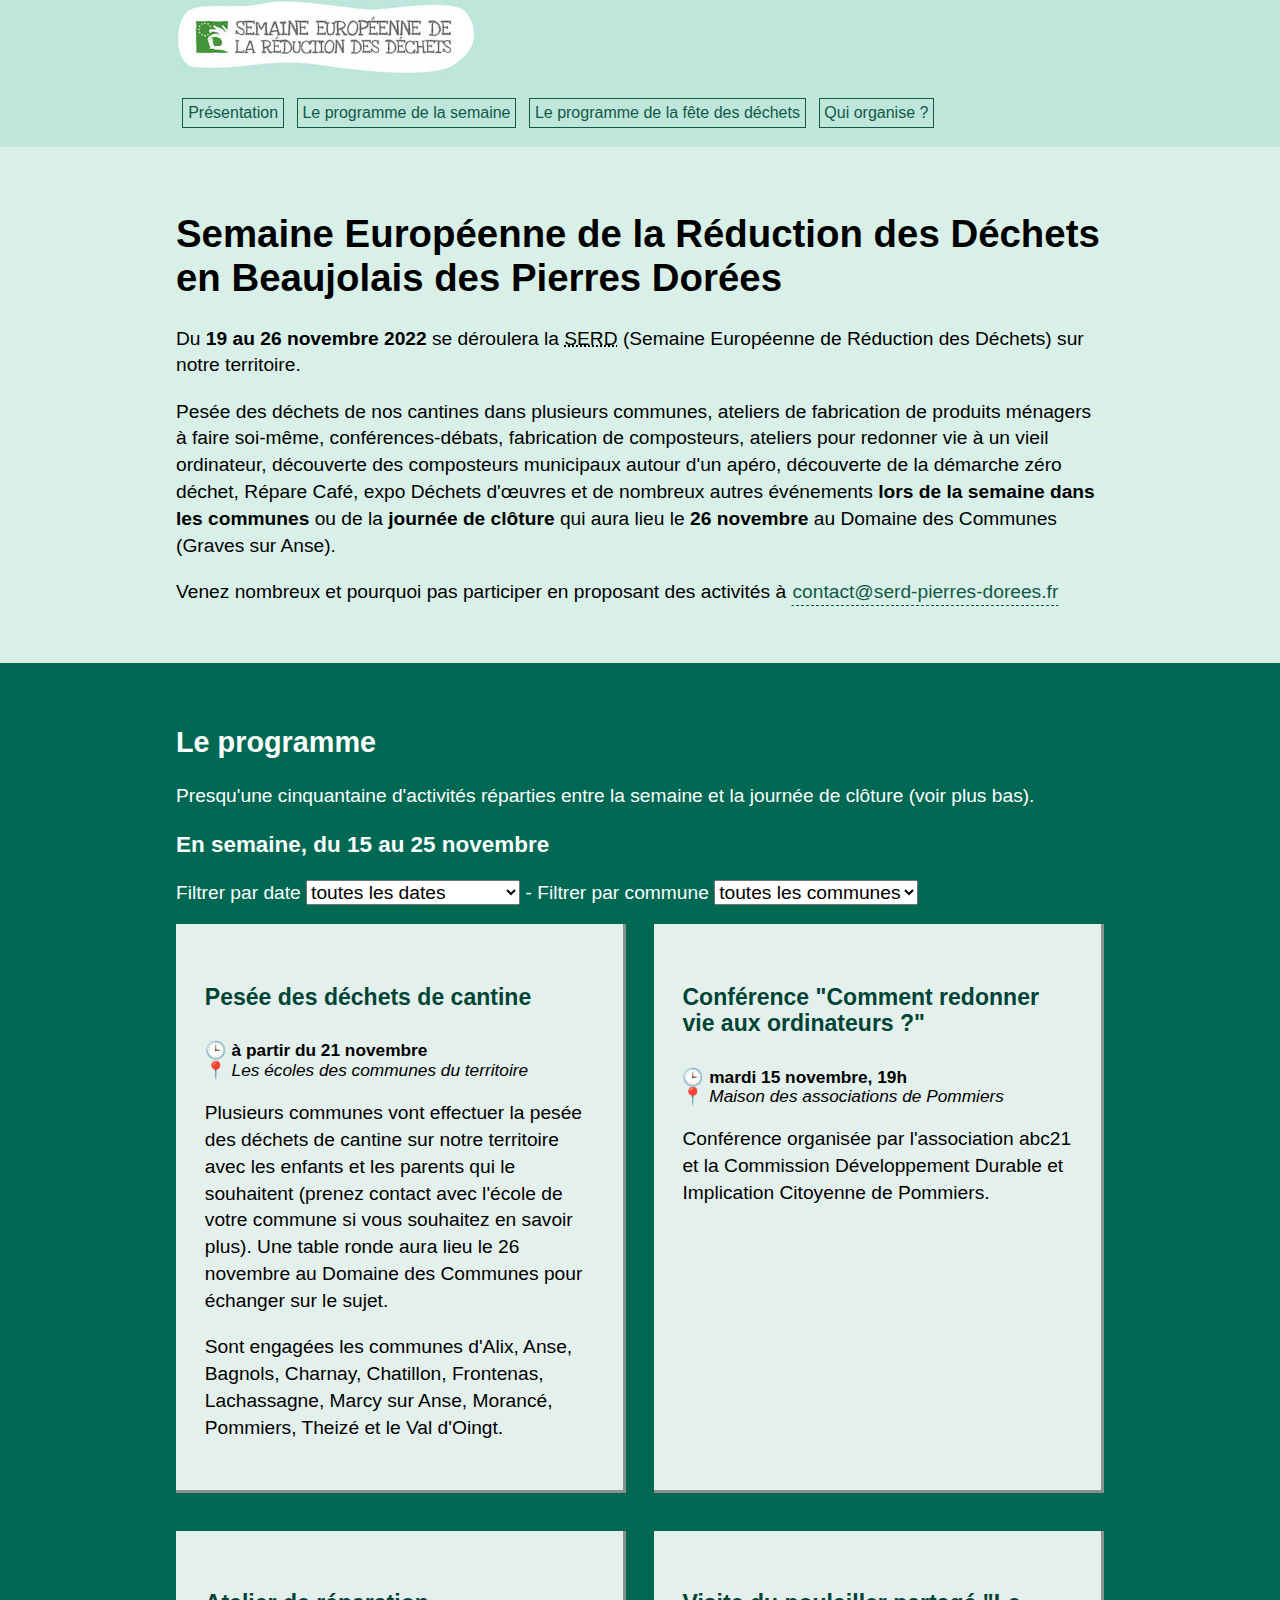
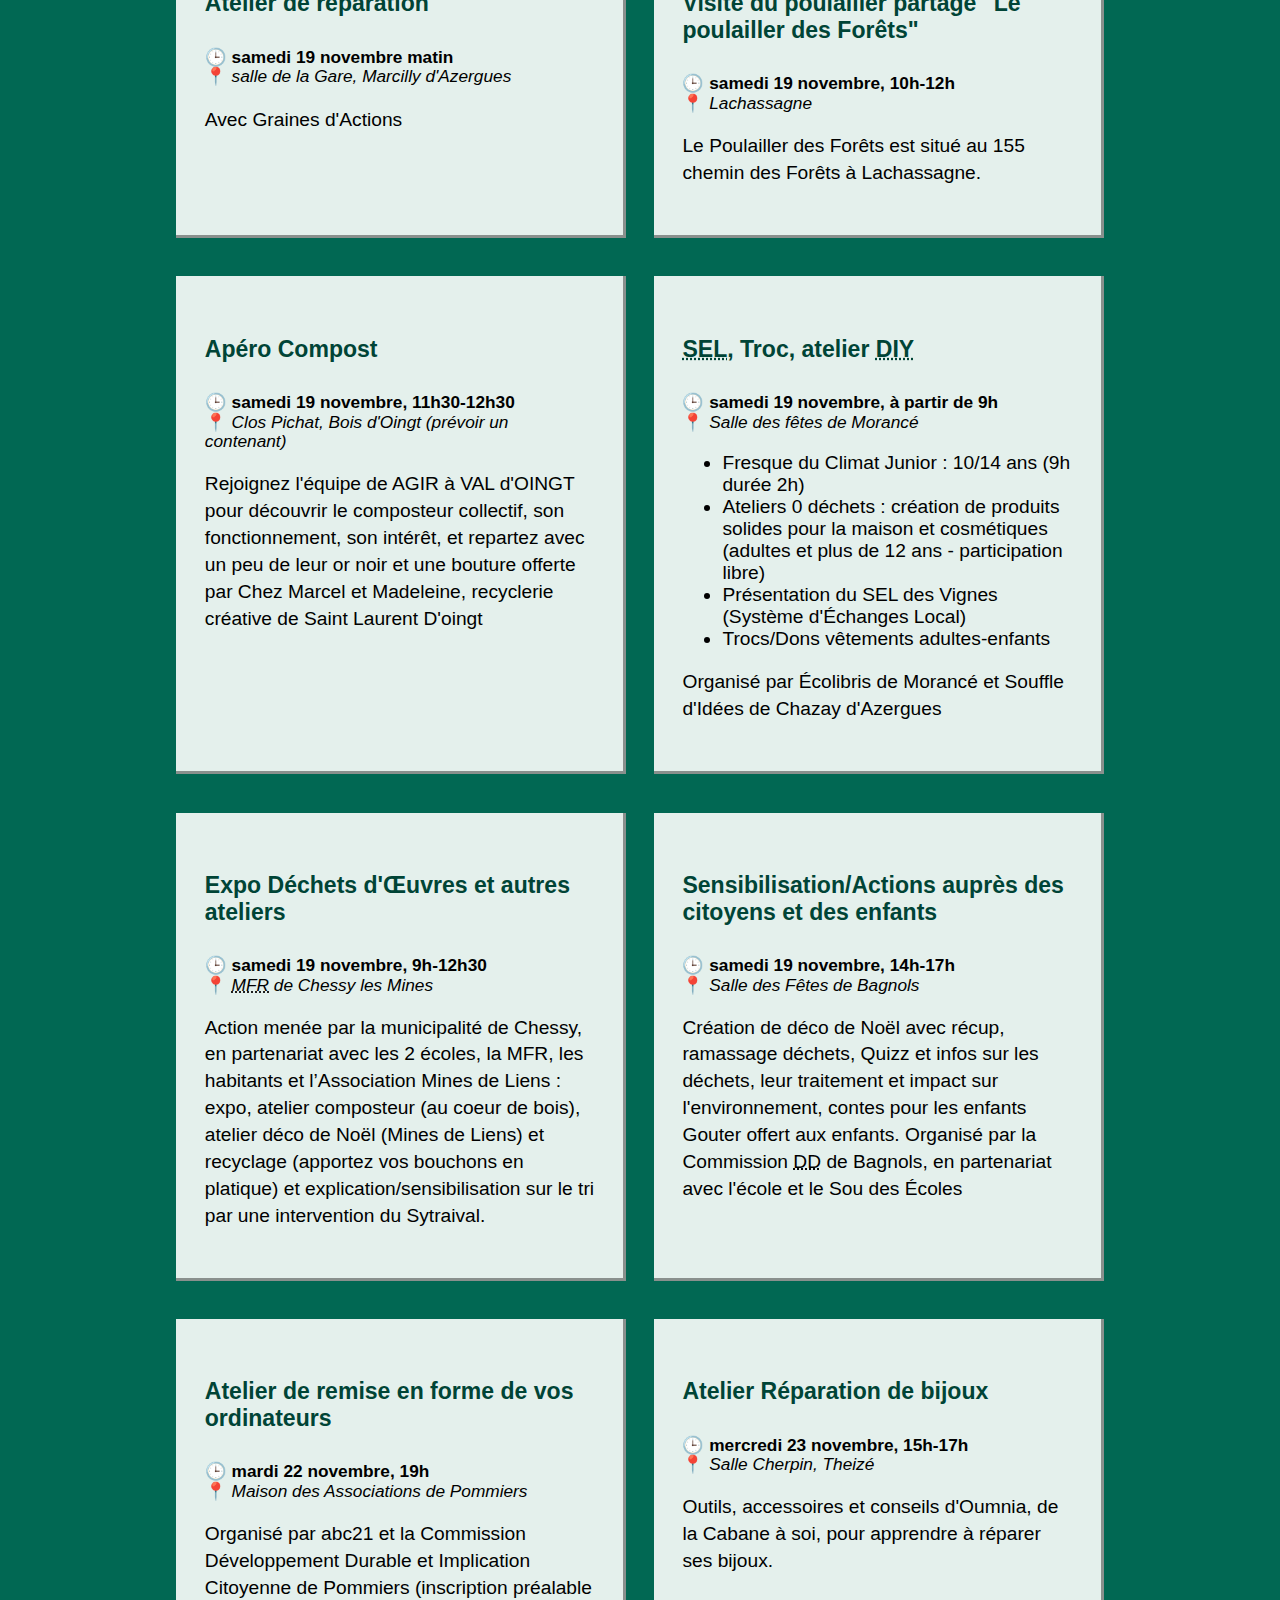
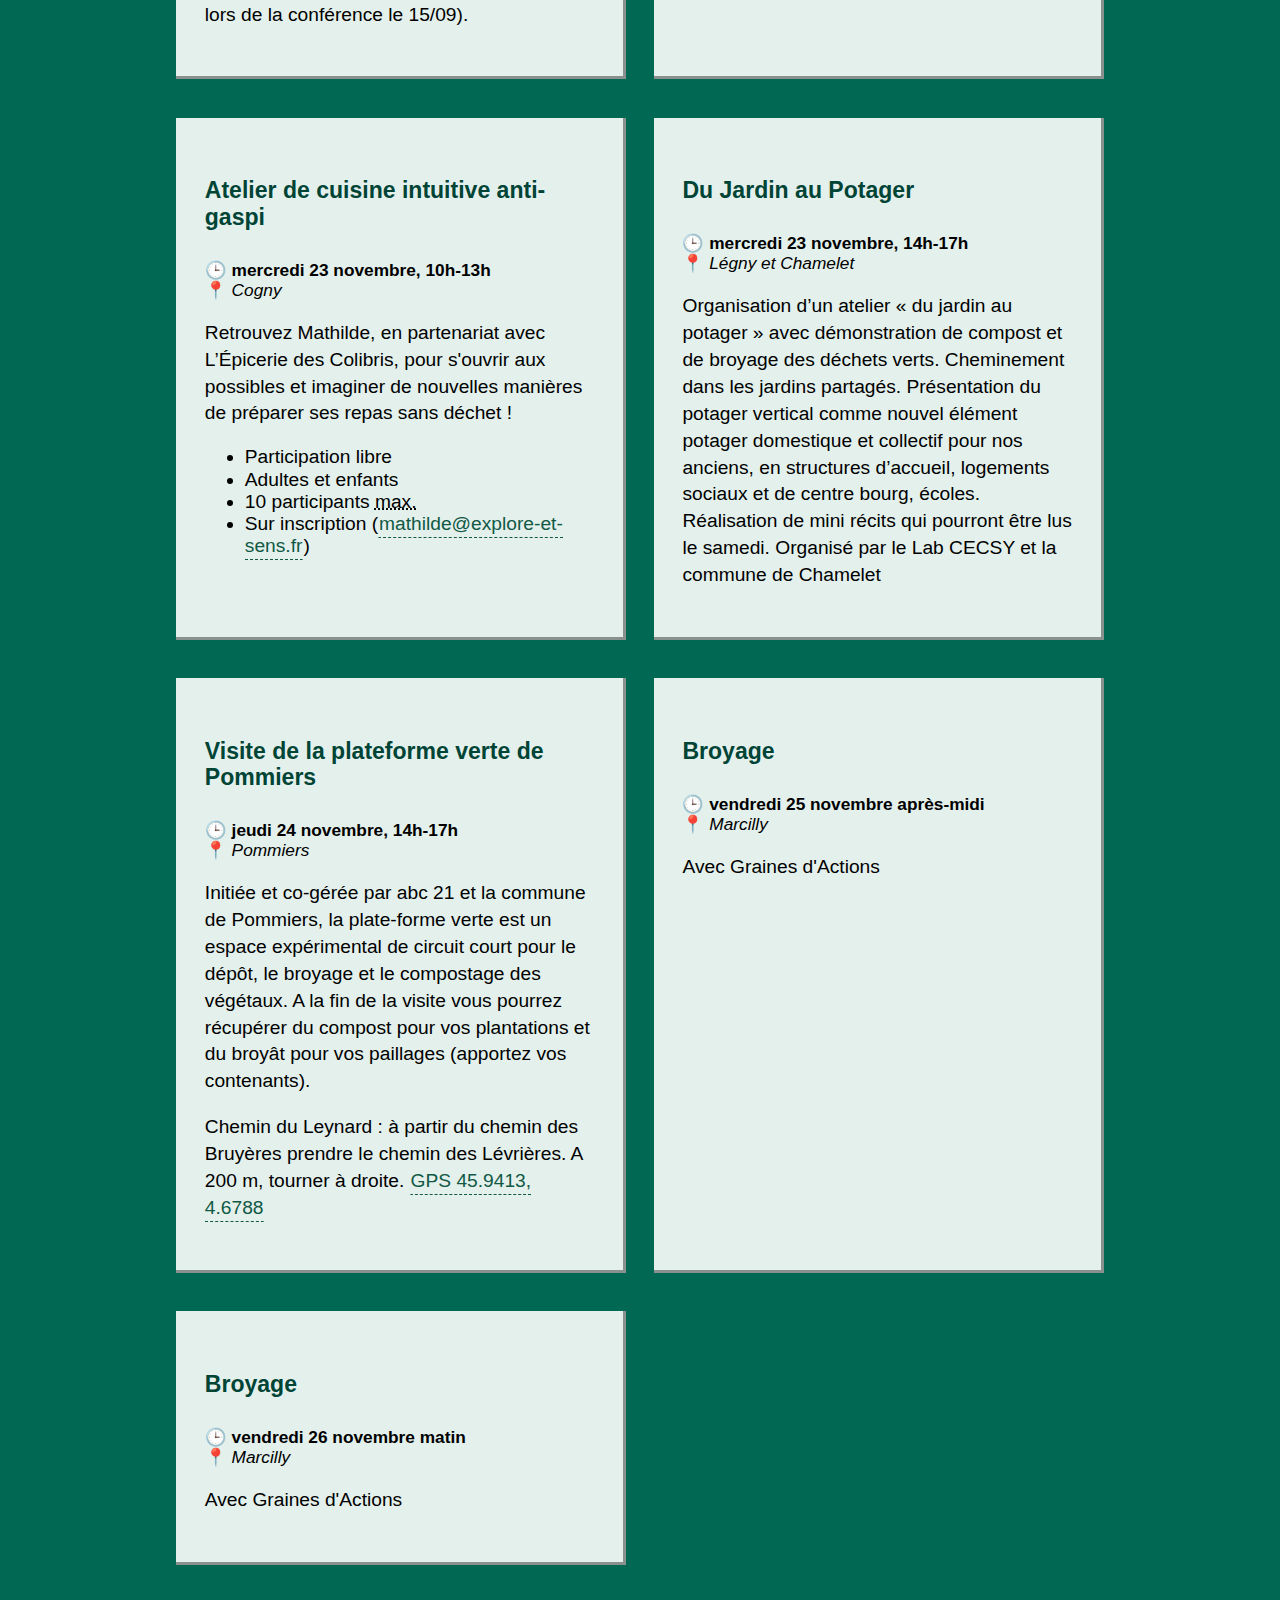
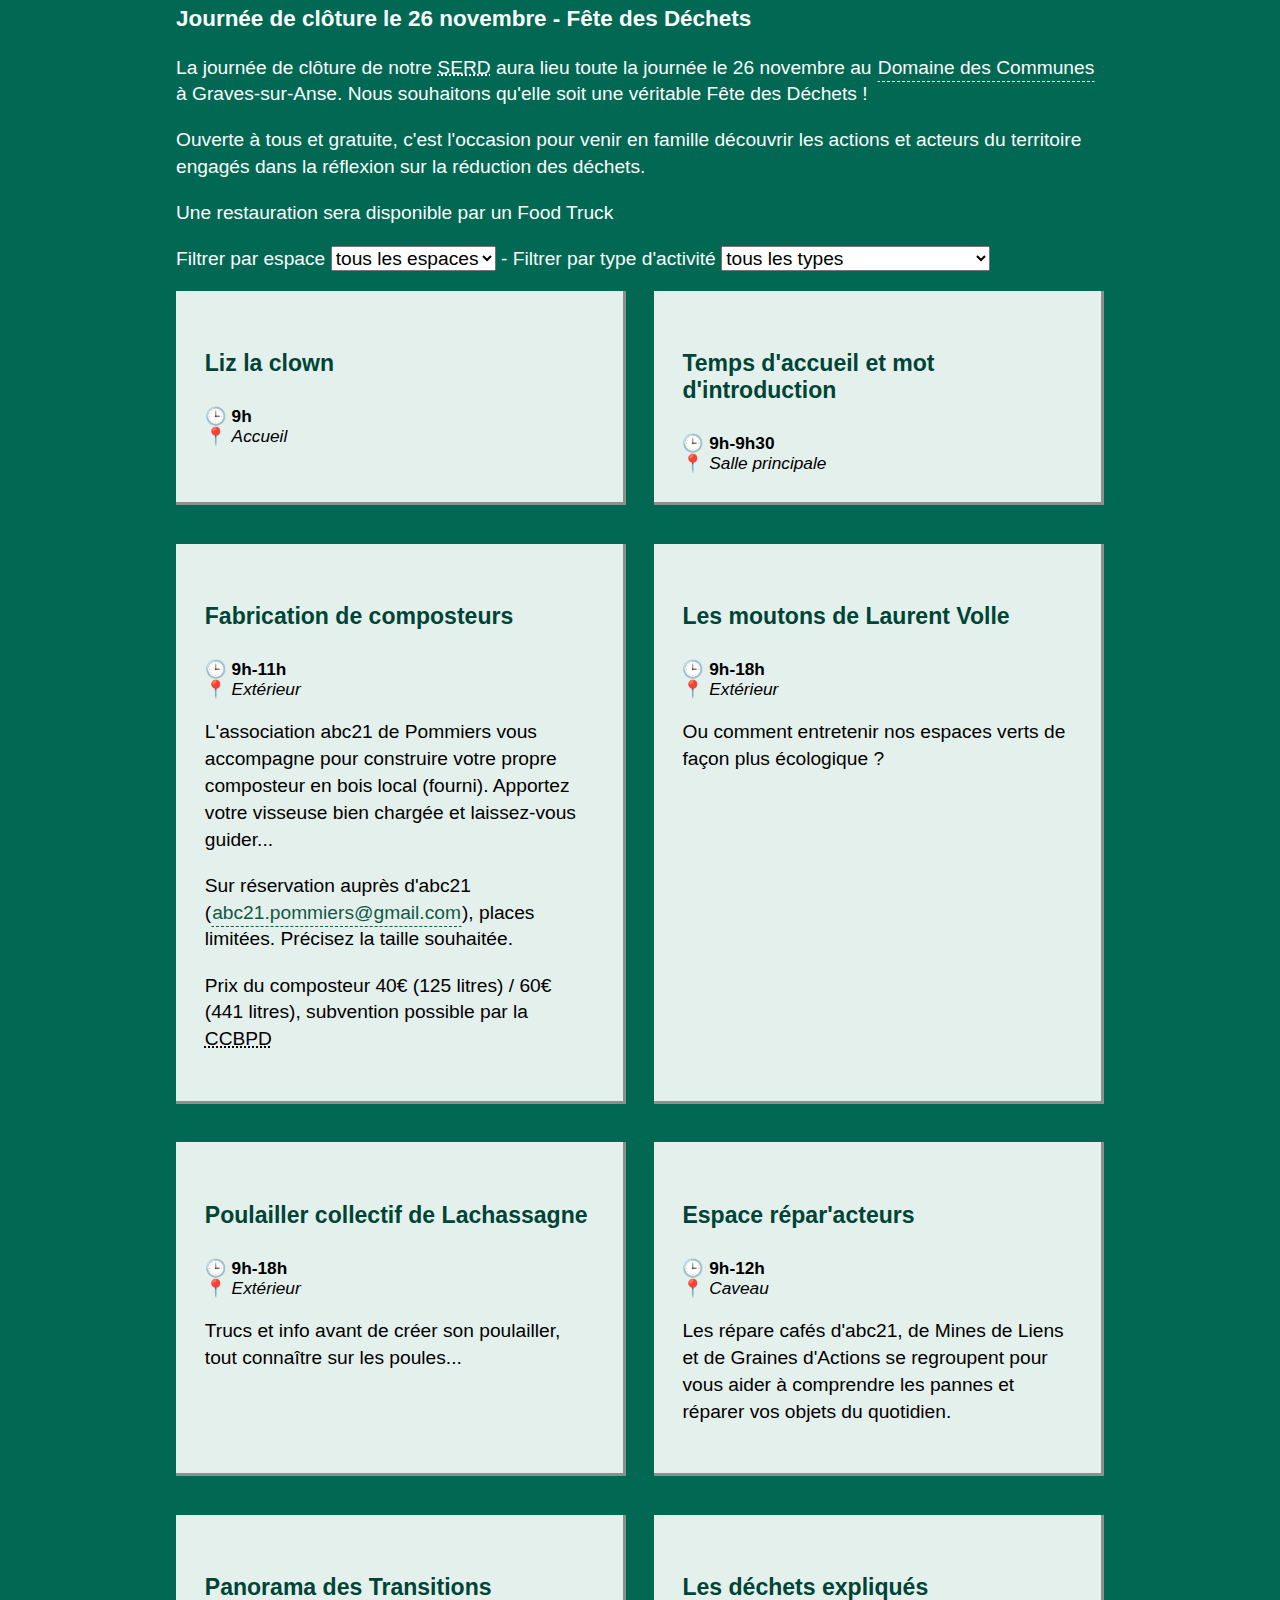
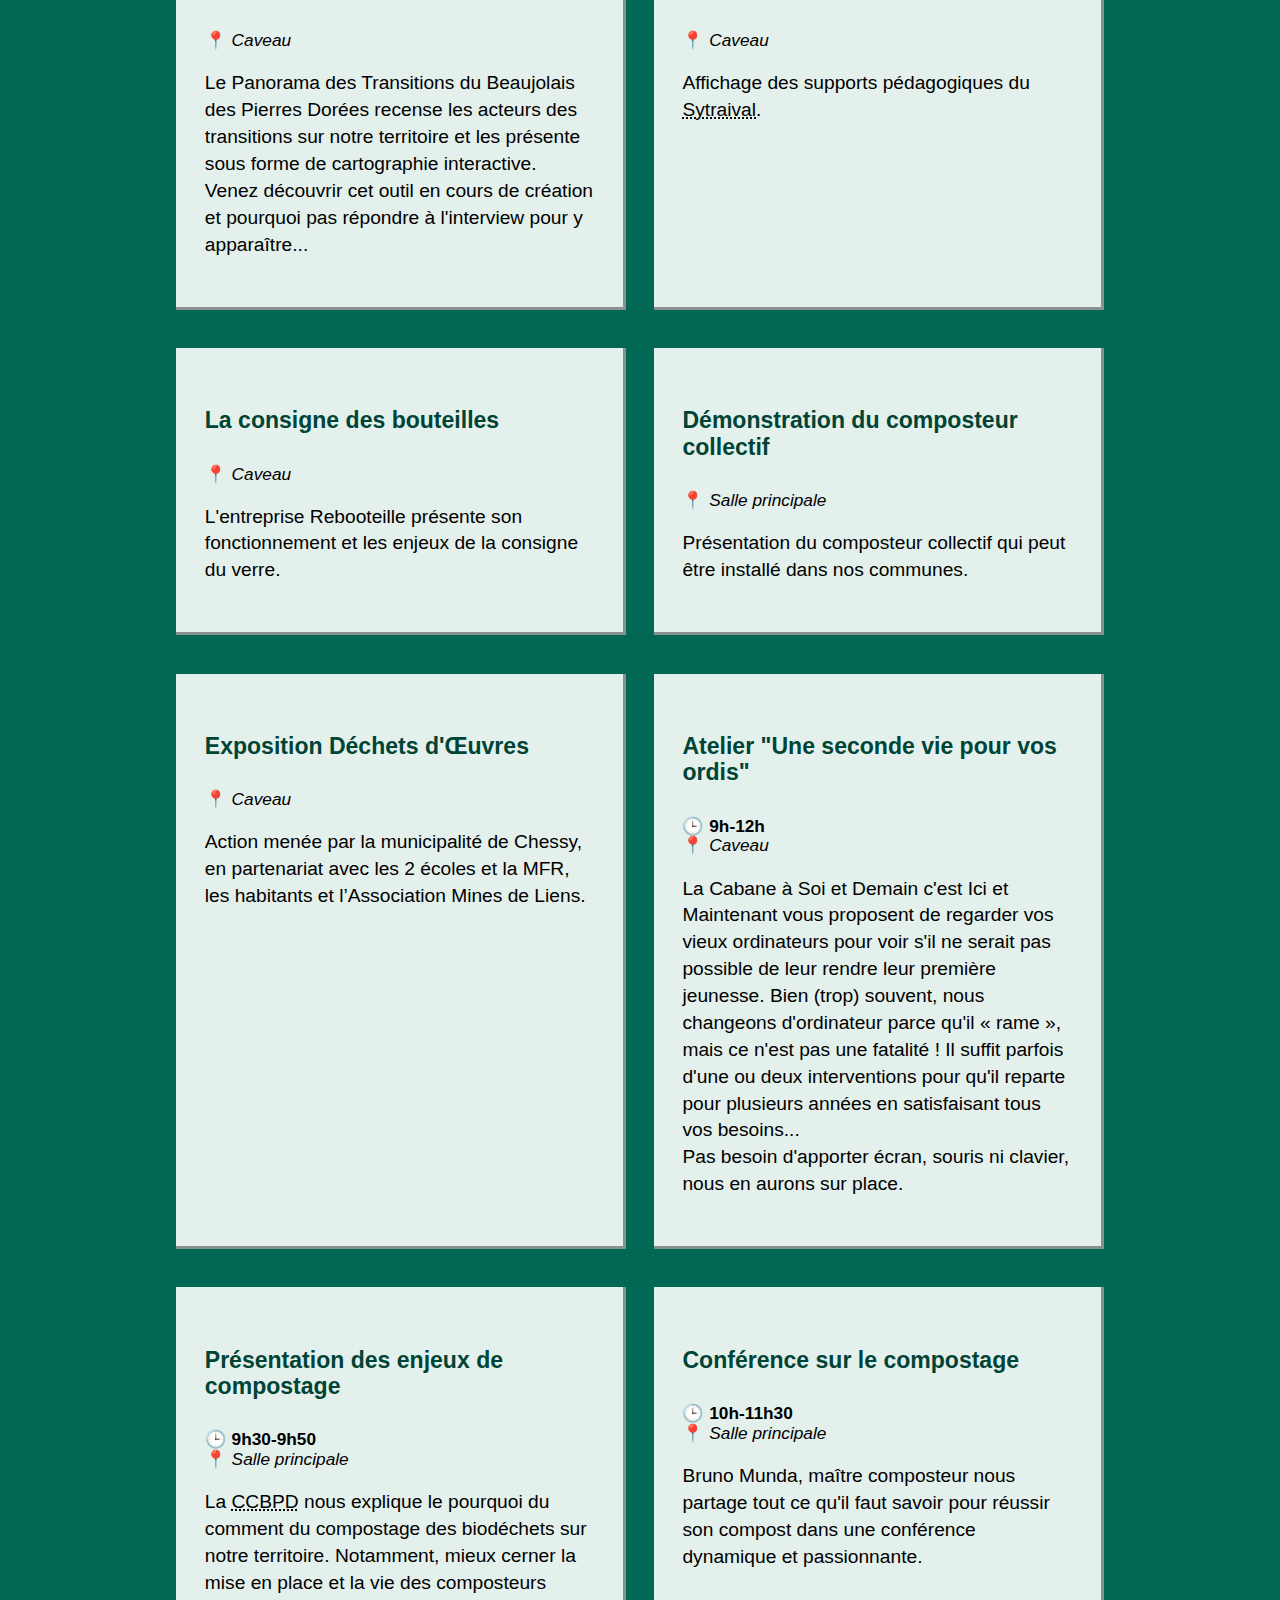
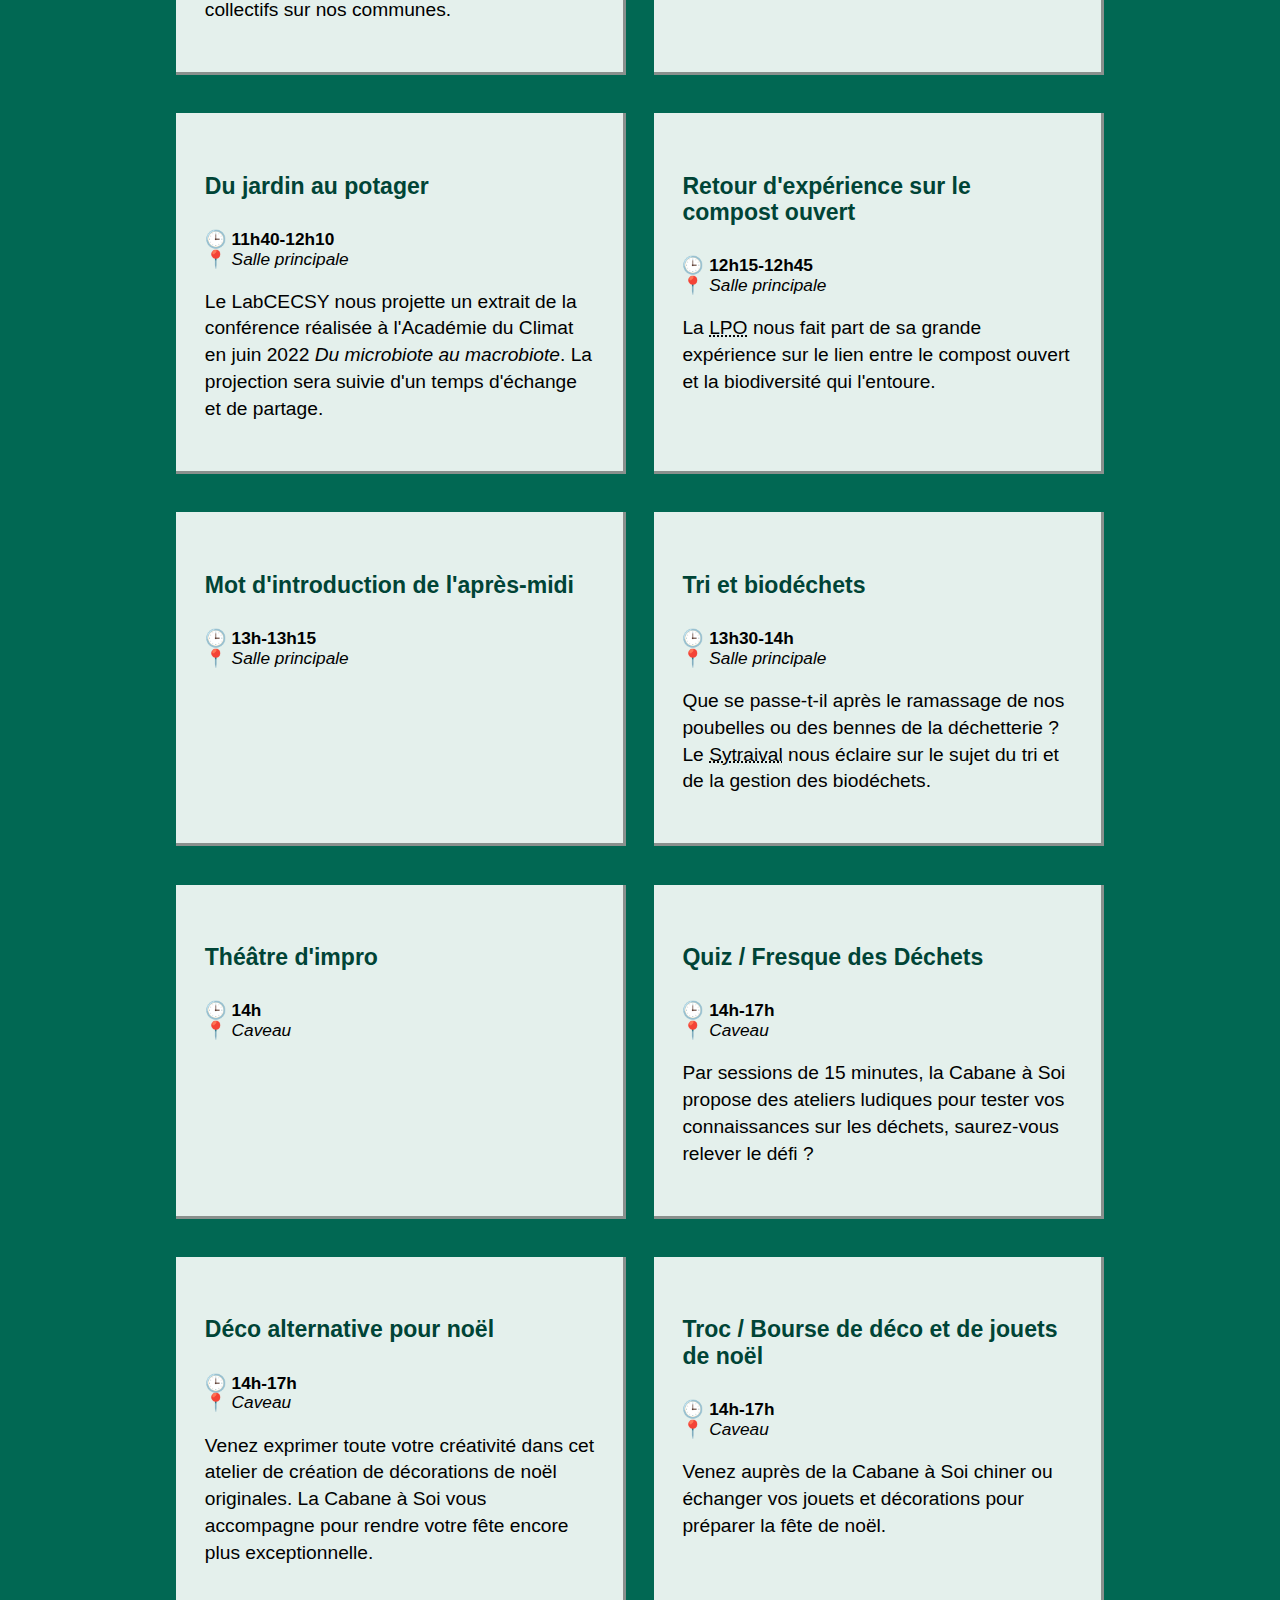
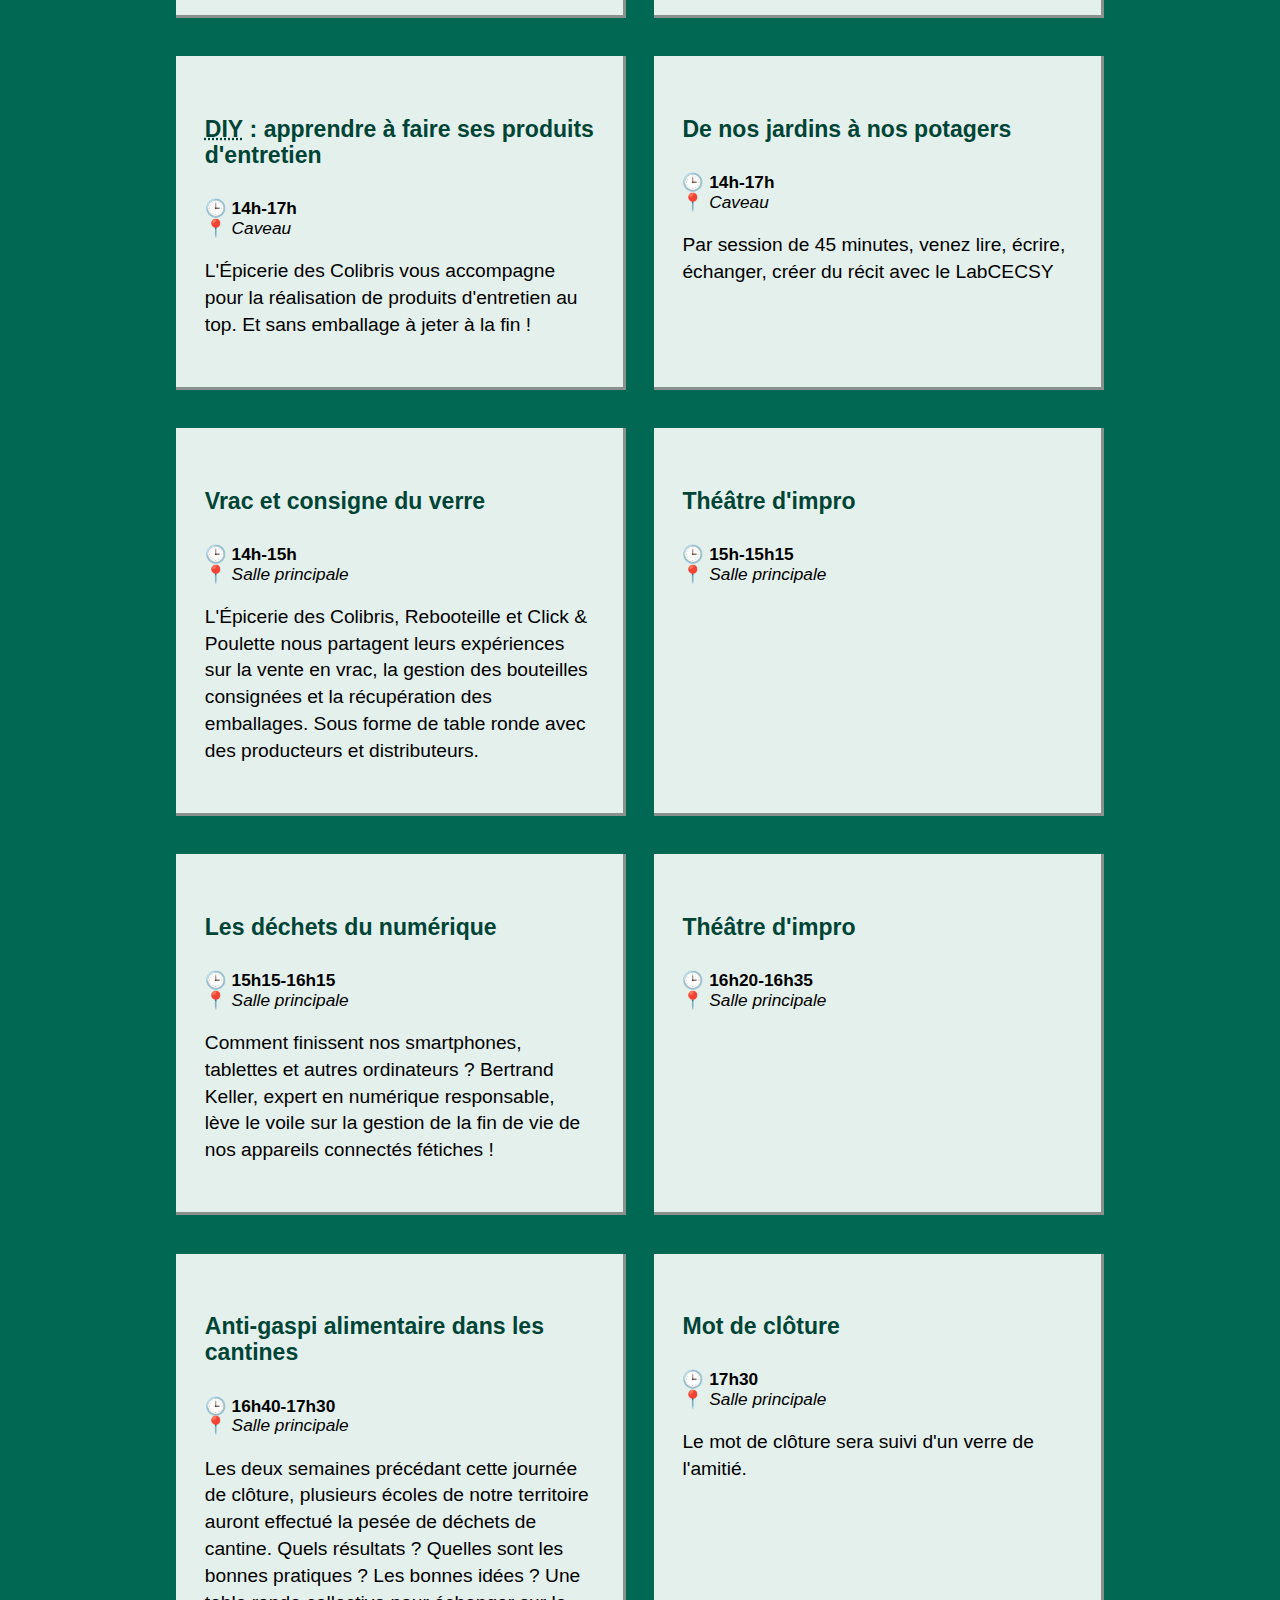
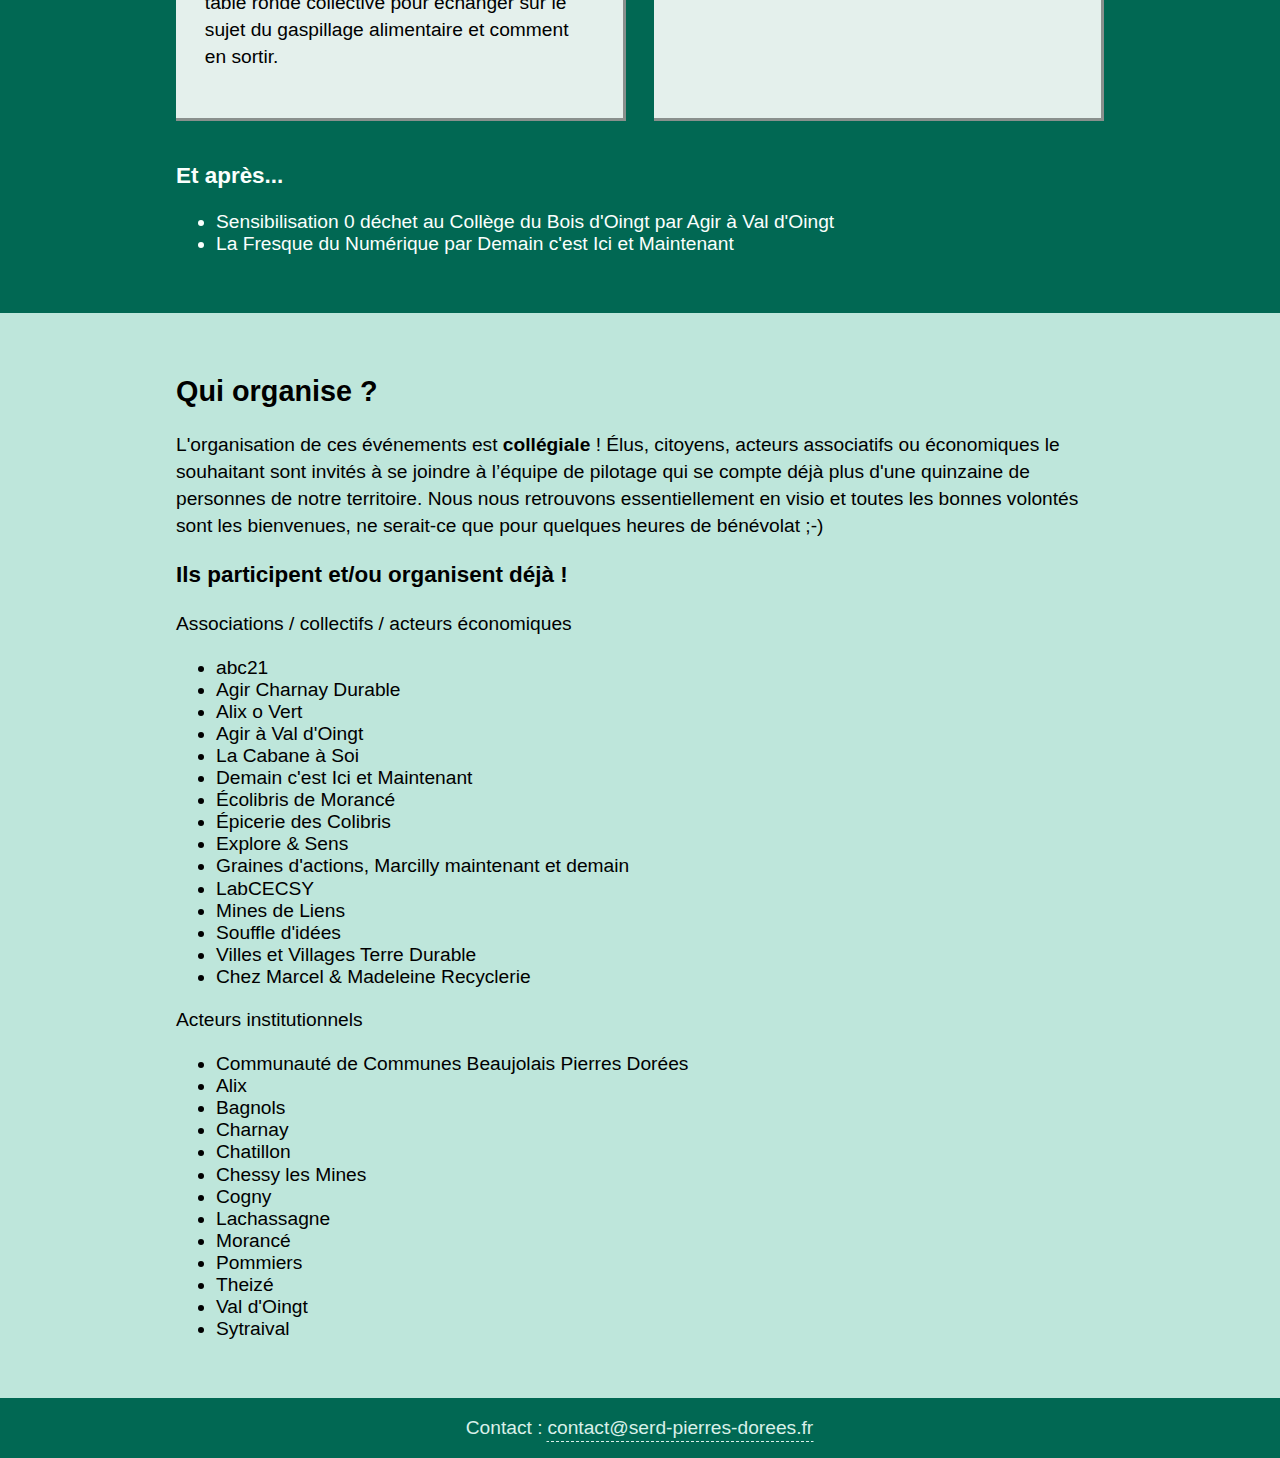
==== web/index.html @ f1c98bd7 "Ajustement du programme" ====
<!DOCTYPE html>
<html lang="fr">

  <head>
    <title>Semaine Européenne de la Réduction des Déchets en Beaujolais des Pierres Dorées</title>
    <meta charset="utf-8">
    <link rel="icon" type="image/x-icon" href="/favicon.ico">
    <meta name="viewport" content="width=device-width, initial-scale=1.0">
    <link rel="stylesheet" href="css/style.css?ver=3" type="text/css" media="all" />
    <link rel="stylesheet" href="css/print.css" type="text/css" media="print" />
  </head>

  <body>
    <div id="wrapper">
      <a href="#main" id="skip-link">Contenu</a>
      <section id="tetiere">
        <div class="container">
          <header id="banner" role="banner">
            <img src="images/logo-serd.jpg" alt="Semaine européenne de la réduction des déchets"/>
          </header>
          <nav role="navigation" id="main-nav" aria-label="Menu">
            <ul>
              <li><a href="#presentation">Présentation</a></li>
              <li><a href="#programme">Le programme de la semaine</a></li>
              <li><a href="#fete-dechets">Le programme de la fête des déchets</a></li>
              <li><a href="#organisateurs">Qui organise ?</a></li>
            </ul>
          </nav>
        </div>
      </section>
      <main role="main" id="main">
        <section id="presentation">
          <div class="container">
            <h1>Semaine Européenne de la Réduction des Déchets en Beaujolais des Pierres Dorées</h1>
            <p>Du <strong>19 au 26 novembre 2022</strong> se déroulera la <abbr title="Semaine Européenne de Réduction des Déchets">SERD</abbr> <span aria-hidden="true">(Semaine Européenne de Réduction des Déchets)</span> sur notre territoire.</p>
            <p>Pesée des déchets de nos cantines dans plusieurs communes, ateliers de fabrication de produits ménagers à faire soi-même, conférences-débats, fabrication de composteurs, ateliers pour redonner vie à un vieil ordinateur, découverte des composteurs municipaux autour d'un apéro, découverte de la démarche zéro déchet, Répare Café, expo Déchets d'œuvres et de nombreux autres événements <strong>lors de la semaine dans les communes</strong> ou de la <strong>journée de clôture</strong> qui aura lieu le <strong>26 novembre</strong> au Domaine des Communes (Graves sur Anse).</p>

            <p>Venez nombreux et pourquoi pas participer en proposant des activités à <a href="mailto:contact@serd-pierres-dorees.fr">contact@serd-pierres-dorees.fr</a></p>
          </div>
        </section>
        <section id="programme">
          <div class="container">
            <h2>Le programme</h2>
            <p>Presqu'une cinquantaine d'activités réparties entre la semaine et la journée de clôture (voir plus bas).</p>
            <h3>En semaine, du 15 au 25 novembre</h3>
            <div class="cartes">

              <div class="filtres">
                <span><label for="filtre-date">Filtrer par date</label>
                <select id="filtre-date">
                  <option value="all">toutes les dates</option>
                  <option value="2022-11-15">mardi 15 novembre</option>
                  <option value="2022-11-19">samedi 19 novembre</option>
                  <option value="2022-11-22">mardi 22 novembre</option>
                  <option value="2022-11-23">mercredi 23 novembre</option>
                  <option value="2022-11-25">vendredi 25 novembre</option>
                </select></span>
                - <span><label for="filtre-commune">Filtrer par commune</label>
                <select id="filtre-commune">
                  <option value="all">toutes les communes</option>
                  <option value="alix">Alix</option>
                  <option value="anse">Anse</option>
                  <option value="bagnols">Bagnols</option>
                  <option value="chamelet">Chamelet</option>
                  <option value="charnay">Charnay</option>
                  <option value="chatillon">Châtillon d'Azergues</option>
                  <option value="chessy">Chessy les Mines</option>
                  <option value="cogny">Cogny</option>
                  <option value="frontenas">Frontenas</option>
                  <option value="lachassagne">Lachassagne</option>
                  <option value="legny">Légny</option>
                  <option value="marcy">Marcy sur Anse</option>
                  <option value="marcilly">Marcilly d'Azergues</option>
                  <option value="morance">Morancé</option>
                  <option value="pommiers">Pommiers</option>
                  <option value="theize">Theizé</option>
                  <option value="valdoingt">Val d'Oingt</option>
                </select></span>
              </div>

              <article class="carte" data-date="" data-commune="alix|anse|bagnols|charnay|chatillon|frontenas|lachassagne|marcy|morance|pommiers|theize|valdoingt">
                <h4>Pesée des déchets de cantine</h4>
                <div class="date">à partir du 21 novembre</div>
                <div class="lieu">Les écoles des communes du territoire</div>
                <p>Plusieurs communes vont effectuer la pesée des déchets de cantine sur notre territoire avec les enfants et les parents qui le souhaitent (prenez contact avec l'école de votre commune si vous souhaitez en savoir plus). Une table ronde aura lieu le 26 novembre au Domaine des Communes pour échanger sur le sujet.</p>
                <p>Sont engagées les communes d'Alix, Anse, Bagnols, Charnay, Chatillon, Frontenas, Lachassagne, Marcy sur Anse, Morancé, Pommiers, Theizé et le Val d'Oingt.</p>
              </article>

              <article class="carte" data-date="2022-11-15" data-commune="pommiers">
                <h4>Conférence "Comment redonner vie aux ordinateurs&nbsp;?"</h4>
                <div class="date">mardi 15 novembre, 19h</div>
                <div class="lieu">Maison des associations de Pommiers</div>
                <p>Conférence organisée par l'association abc21 et la Commission Développement Durable et Implication Citoyenne de Pommiers.</p>
              </article>

              <article class="carte" data-date="2022-11-19" data-commune="marcilly">
                <h4>Atelier de réparation</h4>
                <div class="date">samedi 19 novembre matin</div>
                <div class="lieu">salle de la Gare, Marcilly d'Azergues</div>
                <p>Avec Graines d'Actions</p>
              </article>

              <article class="carte" data-date="2022-11-19" data-commune="lachassagne">
                <h4>Visite du poulailler partagé "Le poulailler des Forêts"</h4>
                <div class="date">samedi 19 novembre, 10h-12h</div>
                <div class="lieu">Lachassagne</div>
                <p>Le Poulailler des Forêts est situé au 155 chemin des Forêts à Lachassagne.</p>
              </article>

              <article class="carte" data-date="2022-11-19" data-commune="valdoingt">
                <h4>Apéro Compost</h4>
                <div class="date">samedi 19 novembre, 11h30-12h30</div>
                <div class="lieu">Clos Pichat, Bois d'Oingt (prévoir un contenant)</div>
                <p>Rejoignez l'équipe de AGIR à VAL d'OINGT pour découvrir le composteur collectif, son fonctionnement, son intérêt, et repartez avec un peu de leur or noir et une bouture offerte par Chez Marcel et Madeleine, recyclerie créative de Saint Laurent D'oingt</p>
              </article>

              <article class="carte" data-date="2022-11-19" data-commune="morance">
                <h4><abbr title="Système d'Échange Local">SEL</abbr>, Troc, atelier <abbr title="Do It Yourself, faire soi-même">DIY</abbr></h4>
                <div class="date">samedi 19 novembre, à partir de 9h</div>
                <div class="lieu">Salle des fêtes de Morancé</div>
                <ul>
                  <li>Fresque du Climat Junior&nbsp;: 10/14 ans (9h durée 2h)</li>
                  <li>Ateliers 0 déchets&nbsp;: création de produits solides pour la maison et cosmétiques (adultes et plus de 12 ans - participation libre)</li>
                  <li>Présentation du SEL des Vignes (Système d'Échanges Local)</li>
                  <li>Trocs/Dons vêtements adultes-enfants</li>
                </ul>
                <p>Organisé par Écolibris de Morancé et Souffle d'Idées de Chazay d'Azergues</p>
              </article>


              <article class="carte" data-date="2022-11-19" data-commune="chessy">
                <h4>Expo Déchets d'Œuvres et autres ateliers</h4>
                <div class="date">samedi 19 novembre, 9h-12h30</div>
                <div class="lieu"><abbr title="Maison Familiale et Rurale">MFR</abbr> de Chessy les Mines</div>
                <p>Action menée par la municipalité de Chessy, en partenariat avec les 2 écoles, la MFR, les
                  habitants et l’Association Mines de Liens : expo, atelier composteur (au coeur de bois), atelier déco de Noël (Mines de Liens) et recyclage (apportez vos bouchons en platique) et explication/sensibilisation sur le tri par une intervention du Sytraival.</p>
              </article>

              <article class="carte" data-date="2022-11-19" data-commune="bagnols">
                <h4>Sensibilisation/Actions auprès des citoyens et des enfants</h4>
                <div class="date">samedi 19 novembre, 14h-17h</div>
                <div class="lieu">Salle des Fêtes de Bagnols</div>
                <p>Création de déco de Noël avec récup, ramassage déchets, Quizz et infos sur les déchets, leur traitement et impact sur l'environnement, contes pour les enfants Gouter offert aux enfants. Organisé par la Commission <abbr title="Développement Durable">DD</abbr> de Bagnols, en partenariat avec l'école et le Sou des Écoles</p>
              </article>


              <article class="carte" data-date="2022-11-22" data-commune="pommiers">
                <h4>Atelier de remise en forme de vos ordinateurs</h4>
                <div class="date">mardi 22 novembre, 19h</div>
                <div class="lieu">Maison des Associations de Pommiers</div>
                <p>Organisé par abc21 et la Commission Développement Durable et Implication Citoyenne de Pommiers (inscription préalable lors de la conférence le 15/09).</p>
              </article>

              <article class="carte" data-date="2022-11-23" data-commune="theize">
                <h4>Atelier Réparation de bijoux</h4>
                <div class="date">mercredi 23 novembre, 15h-17h</div>
                <div class="lieu">Salle Cherpin, Theizé</div>
                <p>Outils, accessoires et conseils d'Oumnia, de la Cabane à soi, pour apprendre à réparer ses bijoux.</p>
              </article>

              <article class="carte" data-date="2022-11-23" data-commune="cogny">
                <h4>Atelier de cuisine intuitive anti-gaspi</h4>
                <div class="date">mercredi 23 novembre, 10h-13h</div>
                <div class="lieu">Cogny</div>
                <p>Retrouvez Mathilde, en partenariat avec L’Épicerie des Colibris, pour s'ouvrir aux possibles et imaginer de nouvelles manières de préparer ses repas sans déchet !</p>
                <ul>
                  <li>Participation libre</li>
                  <li>Adultes et enfants</li>
                  <li>10 participants <abbr title="maximum">max.</abbr></li>
                  <li>Sur inscription (<a href="mailto:mathilde@explore-et-sens.fr">mathilde@explore-et-sens.fr</a>)</li>
                </ul>
              </article>

              <article class="carte" data-date="2022-11-23" data-commune="legny,chamelet">
                <h4>Du Jardin au Potager</h4>
                <div class="date">mercredi 23 novembre, 14h-17h</div>
                <div class="lieu">Légny et Chamelet</div>
                <p>Organisation d’un atelier «&nbsp;du jardin au potager&nbsp;» avec démonstration de compost et de broyage des déchets verts. Cheminement dans les jardins partagés. Présentation du potager vertical comme nouvel élément potager domestique et collectif pour nos anciens, en structures d’accueil, logements sociaux et de centre bourg, écoles. Réalisation de mini récits qui pourront être lus le samedi. Organisé par le Lab CECSY et la commune de Chamelet</p>
              </article>

              <article class="carte" data-date="2022-11-24" data-commune="pommiers">
                <h4>Visite de la plateforme verte de Pommiers</h4>
              <div class="date">jeudi 24 novembre, 14h-17h</div>
                <div class="lieu">Pommiers</div>
                <p>Initiée et co-gérée par abc 21 et la commune de Pommiers, la plate-forme verte est un espace expérimental de circuit court pour le dépôt, le broyage et le compostage des végétaux. A la fin de la visite vous pourrez récupérer du compost pour vos plantations et du broyât pour vos paillages (apportez vos contenants).</p>
                <p>Chemin du Leynard : à partir du chemin des Bruyères prendre le chemin des Lévrières. A 200 m, tourner à droite. <a href="geo:45.9413,4.6788">GPS 45.9413, 4.6788</a></p>
              </article>

              <article class="carte" data-date="2022-11-25" data-commune="marcilly">
                <h4>Broyage</h4>
                <div class="date">vendredi 25 novembre après-midi</div>
                <div class="lieu">Marcilly</div>
                <p>Avec Graines d'Actions</p>
              </article>

              <article class="carte" data-date="2022-11-26" data-commune="marcilly">
                <h4>Broyage</h4>
                <div class="date">vendredi 26 novembre matin</div>
                <div class="lieu">Marcilly</div>
                <p>Avec Graines d'Actions</p>
              </article>

            </div>


            <h3 id="fete-dechets">Journée de clôture le 26 novembre - Fête des Déchets</h3>
            <p>La journée de clôture de notre <abbr title="Semaine Européenne de la Réduction des Déchets">SERD</abbr> aura lieu toute la journée le 26 novembre au <a href="https://www.abcsalles.com/lieu/domaine-des-communes">Domaine des Communes</a> à Graves-sur-Anse. Nous souhaitons qu'elle soit une véritable Fête des Déchets !</p>
            <p>Ouverte à tous et gratuite, c'est l'occasion pour venir en famille découvrir les actions et acteurs du territoire engagés dans la réflexion sur la réduction des déchets.</p>
            <p>Une restauration sera disponible par un <span lang="en">Food Truck</span></p>

            <div class="cartes">

              <div class="filtres">
                <span><label for="filtre-salle">Filtrer par espace</label>
                <select id="filtre-salle">
                  <option value="all">tous les espaces</option>
                  <option value="exterieur">en extérieur</option>
                  <option value="accueil">accueil</option>
                  <option value="caveau">caveau</option>
                  <option value="principale">grande salle</option>
                </select></span>
                - <span><label for="filtre-type">Filtrer par type d'activité</label>
                <select id="filtre-type">
                  <option value="all">tous les types</option>
                  <option value="accueil">temps d'accueil / convivialité</option>
                  <option value="performance">représentation / performance</option>
                  <option value="atelier">atelier</option>
                  <option value="animaux">animaux</option>
                  <option value="stand">stand / exposition</option>
                  <option value="conference">conférence / table ronde</option>
                </select></span>
              </div>

              <article class="carte" data-salle="accueil" data-type="performance">
                <h4>Liz la clown</h4>
                <div class="date">9h</div>
                <div class="lieu">Accueil</div>
              </article>

              <article class="carte" data-salle="principale" data-type="accueil">
                <h4>Temps d'accueil et mot d'introduction</h4>
                <div class="date">9h-9h30</div>
                <div class="lieu">Salle principale</div>
              </article>

              <article class="carte" data-salle="exterieur" data-type="atelier">
                <h4>Fabrication de composteurs</h4>
                <div class="date">9h-11h</div>
                <div class="lieu">Extérieur</div>
                <p>L'association abc21 de Pommiers vous accompagne pour construire votre propre composteur en bois local (fourni). Apportez votre visseuse bien chargée et laissez-vous guider...</p>
                <p>Sur réservation auprès d'abc21 (<a href="mailto:abc21.pommiers@gmail.com&subject=Réservation composteur SERD">abc21.pommiers@gmail.com</a>), places limitées. Précisez la taille souhaitée.</p>
                <p>Prix du composteur 40€ (125 litres) / 60€ (441 litres), subvention possible par la <abbr title="Communauté de Communes Beaujolais Pierres Dorées">CCBPD</abbr></p>
              </article>

              <article class="carte" data-salle="exterieur" data-type="animaux">
                <h4>Les moutons de Laurent Volle</h4>
                <div class="date">9h-18h</div>
                <div class="lieu">Extérieur</div>
                <p>Ou comment entretenir nos espaces verts de façon plus écologique&nbsp;?</p>
              </article>

              <article class="carte" data-salle="exterieur" data-type="animaux">
                <h4>Poulailler collectif de Lachassagne</h4>
                <div class="date">9h-18h</div>
                <div class="lieu">Extérieur</div>
                <p>Trucs et info avant de créer son poulailler, tout connaître sur les poules...</p>
              </article>

              <article class="carte" data-salle="caveau" data-type="atelier">
                <h4>Espace répar'acteurs</h4>
                <div class="date">9h-12h</div>
                <div class="lieu">Caveau</div>
                <p>Les répare cafés d'abc21, de Mines de Liens et de Graines d'Actions se regroupent pour vous aider à comprendre les pannes et réparer vos objets du quotidien.</p>
              </article>

              <article class="carte" data-salle="caveau" data-type="stand">
                <h4>Panorama des Transitions</h4>
                <div class="lieu">Caveau</div>
                <p>Le Panorama des Transitions du Beaujolais des Pierres Dorées recense les acteurs des transitions sur notre territoire et les présente sous forme de cartographie interactive. Venez découvrir cet outil en cours de création et pourquoi pas répondre à l'interview pour y apparaître...</p>
              </article>

              <article class="carte" data-salle="caveau" data-type="stand">
                <h4>Les déchets expliqués</h4>
                <div class="lieu">Caveau</div>
                <p>Affichage des supports pédagogiques du <abbr title="Syndicat mixte d'élimination, de traitement et de valorisation des déchets Beaujolais-Dombes">Sytraival</abbr>.</p>
              </article>

              <article class="carte" data-salle="caveau" data-type="stand">
                <h4>La consigne des bouteilles</h4>
                <div class="lieu">Caveau</div>
                <p>L'entreprise Rebooteille présente son fonctionnement et les enjeux de la consigne du verre.</p>
              </article>

              <article class="carte" data-salle="principale" data-type="stand">
                <h4>Démonstration du composteur collectif</h4>
                <div class="lieu">Salle principale</div>
                <p>Présentation du composteur collectif qui peut être installé dans nos communes.</p>
              </article>

              <article class="carte" data-salle="caveau" data-type="stand">
                <h4>Exposition Déchets d'Œuvres</h4>
                <div class="lieu">Caveau</div>
                <p>Action menée par la municipalité de Chessy, en partenariat avec les 2 écoles et la MFR, les habitants et l’Association Mines de Liens.</p>
              </article>

              <article class="carte" data-salle="caveau" data-type="atelier">
                <h4>Atelier "Une seconde vie pour vos ordis"</h4>
                <div class="date">9h-12h</div>
                <div class="lieu">Caveau</div>
                <p>La Cabane à Soi et Demain c'est Ici et Maintenant vous proposent de regarder vos vieux ordinateurs pour voir s'il ne serait pas possible de leur rendre leur première jeunesse. Bien (trop) souvent, nous changeons d'ordinateur parce qu'il «&nbsp;rame&nbsp;», mais ce n'est pas une fatalité&nbsp;! Il suffit parfois d'une ou deux interventions pour qu'il reparte pour plusieurs années en satisfaisant tous vos besoins...<br>
                Pas besoin d'apporter écran, souris ni clavier, nous en aurons sur place.
                </p>
              </article>

              <article class="carte" data-salle="principale" data-type="conference">
                <h4>Présentation des enjeux de compostage</h4>
                <div class="date">9h30-9h50</div>
                <div class="lieu">Salle principale</div>
                <p>La <abbr title="Communauté des Communes Beaujolais Pierres Dorées">CCBPD</abbr> nous explique le pourquoi du comment du compostage des biodéchets sur notre territoire. Notamment, mieux cerner la mise en place et la vie des composteurs collectifs sur nos communes.</p>
              </article>

              <article class="carte" data-salle="principale" data-type="conference">
                <h4>Conférence sur le compostage</h4>
                <div class="date">10h-11h30</div>
                <div class="lieu">Salle principale</div>
                <p>Bruno Munda, maître composteur nous partage tout ce qu'il faut savoir pour réussir son compost dans une conférence dynamique et passionnante.</p>
              </article>

              <article class="carte" data-salle="principale" data-type="conference">
                <h4>Du jardin au potager</h4>
                <div class="date">11h40-12h10</div>
                <div class="lieu">Salle principale</div>
                <p>Le LabCECSY nous projette un extrait de la conférence réalisée à l'Académie du Climat en juin 2022 <em>Du microbiote au macrobiote</em>. La projection sera suivie d'un temps d'échange et de partage.</p>
              </article>

              <article class="carte" data-salle="principale" data-type="conference">
                <h4>Retour d'expérience sur le compost ouvert</h4>
                <div class="date">12h15-12h45</div>
                <div class="lieu">Salle principale</div>
                <p>La <abbr title="Ligue de Protection des Oiseaux">LPO</abbr> nous fait part de sa grande expérience sur le lien entre le compost ouvert et la biodiversité qui l'entoure.</p>
              </article>

              <article class="carte" data-salle="principale" data-type="accueil">
                <h4>Mot d'introduction de l'après-midi</h4>
                <div class="date">13h-13h15</div>
                <div class="lieu">Salle principale</div>
              </article>

              <article class="carte" data-salle="principale" data-type="conference">
                <h4>Tri et biodéchets</h4>
                <div class="date">13h30-14h</div>
                <div class="lieu">Salle principale</div>
                <p>Que se passe-t-il après le ramassage de nos poubelles ou des bennes de la déchetterie&nbsp;? Le <abbr title="Syndicat mixte d'élimination, de traitement et de valorisation des déchets Beaujolais-Dombes">Sytraival</abbr> nous éclaire sur le sujet du tri et de la gestion des biodéchets.</p>
              </article>

              <article class="carte" data-salle="caveau" data-type="performance">
                <h4>Théâtre d'impro</h4>
                <div class="date">14h</div>
                <div class="lieu">Caveau</div>
              </article>

              <article class="carte" data-salle="caveau" data-type="atelier">
                <h4>Quiz / Fresque des Déchets</h4>
                <div class="date">14h-17h</div>
                <div class="lieu">Caveau</div>
                <p>Par sessions de 15 minutes, la Cabane à Soi propose des ateliers ludiques pour tester vos connaissances sur les déchets, saurez-vous relever le défi&nbsp;?</p>
              </article>

              <article class="carte" data-salle="caveau" data-type="atelier">
                <h4>Déco alternative pour noël</h4>
                <div class="date">14h-17h</div>
                <div class="lieu">Caveau</div>
                <p>Venez exprimer toute votre créativité dans cet atelier de création de décorations de noël originales. La Cabane à Soi vous accompagne pour rendre votre fête encore plus exceptionnelle.</p>
              </article>

              <article class="carte" data-salle="caveau" data-type="atelier">
                <h4>Troc / Bourse de déco et de jouets de noël</h4>
                <div class="date">14h-17h</div>
                <div class="lieu">Caveau</div>
                <p>Venez auprès de la Cabane à Soi chiner ou échanger vos jouets et décorations pour préparer la fête de noël.</p>
              </article>

              <article class="carte" data-salle="caveau" data-type="atelier">
                <h4><abbr title="Do It Yourself">DIY</abbr>&nbsp;: apprendre à faire ses produits d'entretien</h4>
                <div class="date">14h-17h</div>
                <div class="lieu">Caveau</div>
                <p>L'Épicerie des Colibris vous accompagne pour la réalisation de produits d'entretien au top. Et sans emballage à jeter à la fin&nbsp;!</p>
              </article>

              <article class="carte" data-salle="caveau" data-type="atelier">
                <h4>De nos jardins à nos potagers</h4>
                <div class="date">14h-17h</div>
                <div class="lieu">Caveau</div>
                <p>Par session de 45 minutes, venez lire, écrire, échanger, créer du récit avec le LabCECSY</p>
              </article>


              <article class="carte" data-salle="principale" data-type="conference">
                <h4>Vrac et consigne du verre</h4>
                <div class="date">14h-15h</div>
                <div class="lieu">Salle principale</div>
                <p>L'Épicerie des Colibris, Rebooteille et Click & Poulette nous partagent leurs expériences sur la vente en vrac, la gestion des bouteilles consignées et la récupération des emballages. Sous forme de table ronde avec des producteurs et distributeurs.</p>
              </article>

              <article class="carte" data-salle="principale" data-type="performance">
                <h4>Théâtre d'impro</h4>
                <div class="date">15h-15h15</div>
                <div class="lieu">Salle principale</div>
              </article>

              <article class="carte" data-salle="principale" data-type="conference">
                <h4>Les déchets du numérique</h4>
                <div class="date">15h15-16h15</div>
                <div class="lieu">Salle principale</div>
                <p>Comment finissent nos smartphones, tablettes et autres ordinateurs&nbsp;? Bertrand Keller, expert en numérique responsable, lève le voile sur la gestion de la fin de vie de nos appareils connectés fétiches&nbsp;!</p>
              </article>

              <article class="carte" data-salle="principale" data-type="performance">
                <h4>Théâtre d'impro</h4>
                <div class="date">16h20-16h35</div>
                <div class="lieu">Salle principale</div>
              </article>

              <article class="carte" data-salle="principale" data-type="conference">
                <h4>Anti-gaspi alimentaire dans les cantines</h4>
                <div class="date">16h40-17h30</div>
                <div class="lieu">Salle principale</div>
                <p>Les deux semaines précédant cette journée de clôture, plusieurs écoles de notre territoire auront effectué la pesée de déchets de cantine. Quels résultats&nbsp;? Quelles sont les bonnes pratiques&nbsp;? Les bonnes idées&nbsp;? Une table ronde collective pour échanger sur le sujet du gaspillage alimentaire et comment en sortir.</p>
              </article>

              <article class="carte" data-salle="principale" data-type="accueil">
                <h4>Mot de clôture</h4>
                <div class="date">17h30</div>
                <div class="lieu">Salle principale</div>
                <p>Le mot de clôture sera suivi d'un verre de l'amitié.</p>
              </article>

            </div>


	    <h3>Et après...</h3>
		 <ul>
			 <li>Sensibilisation 0 déchet au Collège du Bois d'Oingt par Agir à Val d'Oingt</li>
			 <li>La Fresque du Numérique par Demain c'est Ici et Maintenant</li>
		  </ul>
          </div>
        </section>
        <section id="organisateurs">
          <div class="container">
            <h2>Qui organise ?</h2>
            <p>L'organisation de ces événements est <strong>collégiale</strong> ! Élus, citoyens, acteurs associatifs ou économiques le souhaitant sont invités à se joindre à l’équipe de pilotage qui se compte déjà plus d'une quinzaine de personnes de notre territoire. Nous nous retrouvons essentiellement en visio et toutes les bonnes volontés sont les bienvenues, ne serait-ce que pour quelques heures de bénévolat ;-)</p>
            <h3>Ils participent et/ou organisent déjà !</h3>
            <p>Associations / collectifs / acteurs économiques</p>
            <ul class="organisateurs">
              <li>abc21</li>
              <li>Agir Charnay Durable</li>
              <li>Alix o Vert</li>
              <li>Agir à Val d'Oingt</li>
              <li>La Cabane à Soi</li>
              <li>Demain c'est Ici et Maintenant</li>
              <li>Écolibris de Morancé</li>
              <li>Épicerie des Colibris</li>
              <li>Explore & Sens</li>
              <li>Graines d'actions, Marcilly maintenant et demain</li>
              <li>LabCECSY</li>
              <li>Mines de Liens</li>
              <li>Souffle d'idées</li>
              <li>Villes et Villages Terre Durable</li>
              <li>Chez Marcel & Madeleine Recyclerie</li>
            </ul>
            <p>Acteurs institutionnels</p>
            <ul>
              <li>Communauté de Communes Beaujolais Pierres Dorées</li>
              <li>Alix</li>
              <li>Bagnols</li>
              <li>Charnay</li>
              <li>Chatillon</li>
              <li>Chessy les Mines</li>
              <li>Cogny</li>
              <li>Lachassagne</li>
              <li>Morancé</li>
              <li>Pommiers</li>
              <li>Theizé</li>
              <li>Val d'Oingt</li>
              <li>Sytraival</li>
            </ul>
          </div>
        </section>
      </main>
      <footer>
        <div class="container">
          <h2 class="no-title">Contact</h2><p><a href="mailto:contact@serd-pierres-dorees.fr">contact@serd-pierres-dorees.fr</a></p>
        </div>
      </footer>
    </div>
    <script src="js/main.js?ver=3"></script>
  </body>
</html>
---- web/css/style.css ----
/*! normalize.css v8.0.1 | MIT License | github.com/necolas/normalize.css */

/* Document
   ========================================================================== */

/**
 * 1. Correct the line height in all browsers.
 * 2. Prevent adjustments of font size after orientation changes in iOS.
 */

 html {
  line-height: 1.15; /* 1 */
  -webkit-text-size-adjust: 100%; /* 2 */
}

/* Sections
   ========================================================================== */

/**
 * Remove the margin in all browsers.
 */

body {
  margin: 0;
}

/**
 * Render the `main` element consistently in IE.
 */

main {
  display: block;
}

/**
 * Correct the font size and margin on `h1` elements within `section` and
 * `article` contexts in Chrome, Firefox, and Safari.
 */

h1 {
  font-size: 2em;
  margin: 0.67em 0;
}

/* Grouping content
   ========================================================================== */

/**
 * 1. Add the correct box sizing in Firefox.
 * 2. Show the overflow in Edge and IE.
 */

hr {
  box-sizing: content-box; /* 1 */
  height: 0; /* 1 */
  overflow: visible; /* 2 */
}

/**
 * 1. Correct the inheritance and scaling of font size in all browsers.
 * 2. Correct the odd `em` font sizing in all browsers.
 */

pre {
  font-family: monospace, monospace; /* 1 */
  font-size: 1em; /* 2 */
}

/* Text-level semantics
   ========================================================================== */

/**
 * Remove the gray background on active links in IE 10.
 */

a {
  background-color: transparent;
}

/**
 * 1. Remove the bottom border in Chrome 57-
 * 2. Add the correct text decoration in Chrome, Edge, IE, Opera, and Safari.
 */

abbr[title] {
  border-bottom: none; /* 1 */
  text-decoration: underline; /* 2 */
  text-decoration: underline dotted; /* 2 */
}

/**
 * Add the correct font weight in Chrome, Edge, and Safari.
 */

b,
strong {
  font-weight: bolder;
}

/**
 * 1. Correct the inheritance and scaling of font size in all browsers.
 * 2. Correct the odd `em` font sizing in all browsers.
 */

code,
kbd,
samp {
  font-family: monospace, monospace; /* 1 */
  font-size: 1em; /* 2 */
}

/**
 * Add the correct font size in all browsers.
 */

small {
  font-size: 80%;
}

/**
 * Prevent `sub` and `sup` elements from affecting the line height in
 * all browsers.
 */

sub,
sup {
  font-size: 75%;
  line-height: 0;
  position: relative;
  vertical-align: baseline;
}

sub {
  bottom: -0.25em;
}

sup {
  top: -0.5em;
}

/* Embedded content
   ========================================================================== */

/**
 * Remove the border on images inside links in IE 10.
 */

img {
  border-style: none;
}

/* Forms
   ========================================================================== */

/**
 * 1. Change the font styles in all browsers.
 * 2. Remove the margin in Firefox and Safari.
 */

button,
input,
optgroup,
select,
textarea {
  font-family: inherit; /* 1 */
  font-size: 100%; /* 1 */
  line-height: 1.15; /* 1 */
  margin: 0; /* 2 */
}

/**
 * Show the overflow in IE.
 * 1. Show the overflow in Edge.
 */

button,
input { /* 1 */
  overflow: visible;
}

/**
 * Remove the inheritance of text transform in Edge, Firefox, and IE.
 * 1. Remove the inheritance of text transform in Firefox.
 */

button,
select { /* 1 */
  text-transform: none;
}

/**
 * Correct the inability to style clickable types in iOS and Safari.
 */

button,
[type="button"],
[type="reset"],
[type="submit"] {
  -webkit-appearance: button;
}

/**
 * Remove the inner border and padding in Firefox.
 */

button::-moz-focus-inner,
[type="button"]::-moz-focus-inner,
[type="reset"]::-moz-focus-inner,
[type="submit"]::-moz-focus-inner {
  border-style: none;
  padding: 0;
}

/**
 * Restore the focus styles unset by the previous rule.
 */

button:-moz-focusring,
[type="button"]:-moz-focusring,
[type="reset"]:-moz-focusring,
[type="submit"]:-moz-focusring {
  outline: 1px dotted ButtonText;
}

/**
 * Correct the padding in Firefox.
 */

fieldset {
  padding: 0.35em 0.75em 0.625em;
}

/**
 * 1. Correct the text wrapping in Edge and IE.
 * 2. Correct the color inheritance from `fieldset` elements in IE.
 * 3. Remove the padding so developers are not caught out when they zero out
 *    `fieldset` elements in all browsers.
 */

legend {
  box-sizing: border-box; /* 1 */
  color: inherit; /* 2 */
  display: table; /* 1 */
  max-width: 100%; /* 1 */
  padding: 0; /* 3 */
  white-space: normal; /* 1 */
}

/**
 * Add the correct vertical alignment in Chrome, Firefox, and Opera.
 */

progress {
  vertical-align: baseline;
}

/**
 * Remove the default vertical scrollbar in IE 10+.
 */

textarea {
  overflow: auto;
}

/**
 * 1. Add the correct box sizing in IE 10.
 * 2. Remove the padding in IE 10.
 */

[type="checkbox"],
[type="radio"] {
  box-sizing: border-box; /* 1 */
  padding: 0; /* 2 */
}

/**
 * Correct the cursor style of increment and decrement buttons in Chrome.
 */

[type="number"]::-webkit-inner-spin-button,
[type="number"]::-webkit-outer-spin-button {
  height: auto;
}

/**
 * 1. Correct the odd appearance in Chrome and Safari.
 * 2. Correct the outline style in Safari.
 */

[type="search"] {
  -webkit-appearance: textfield; /* 1 */
  outline-offset: -2px; /* 2 */
}

/**
 * Remove the inner padding in Chrome and Safari on macOS.
 */

[type="search"]::-webkit-search-decoration {
  -webkit-appearance: none;
}

/**
 * 1. Correct the inability to style clickable types in iOS and Safari.
 * 2. Change font properties to `inherit` in Safari.
 */

::-webkit-file-upload-button {
  -webkit-appearance: button; /* 1 */
  font: inherit; /* 2 */
}

/* Interactive
   ========================================================================== */

/*
 * Add the correct display in Edge, IE 10+, and Firefox.
 */

details {
  display: block;
}

/*
 * Add the correct display in all browsers.
 */

summary {
  display: list-item;
}

/* Misc
   ========================================================================== */

/**
 * Add the correct display in IE 10+.
 */

template {
  display: none;
}

/**
 * Add the correct display in IE 10.
 */

[hidden] {
  display: none;
}

/* ---------------------------------------------------------------------------------------------------*/
/* ---------------------------------------------------------------------------------------------------*/
/* ---------------------------------------------------------------------------------------------------*/
/* ---------------------------------------------------------------------------------------------------*/
.sr-only {
	border: 0 !important;
	clip: rect(1px, 1px, 1px, 1px) !important;
	-webkit-clip-path: inset(50%) !important;
		clip-path: inset(50%) !important;
	height: 1px !important;
	margin: -1px !important;
	overflow: hidden !important;
	padding: 0 !important;
	position: absolute !important;
	width: 1px !important;
	white-space: nowrap !important;
}

/*
LAYOUT
======
+ body
  + #tetiere
    + .container
      + #banner
      + #main-nav
  + #main

*/

body{
  font-size: 1.2em;;
  font-family: helvetica,sans-serif;
  color:black;
  background-color: #016853;
}

a{
  color:#115945;
  text-decoration: none;
  padding-bottom: .2rem;
  border: 1px solid transparent;
  border-bottom: 1px dashed #115945;
}
a:focus, a:hover{
  border: 1px dashed #115945;
  background: #115945;
  color:#bee6db;
}
.container{
    padding: .1rem 2rem;

}
@media (min-width: 576px) {
  .container{
    max-width: 58rem;
    margin: 0 auto;
    padding: 0 2rem;
  }
}

#skip-link {
	position: absolute;
	top: -10000px;
	z-index: 950;
	font-size: 75%;
	display: inline-block;
	padding: 2px 5px;
	text-decoration: none;
	left: 0;
}

#skip-link:focus {
	top: 10px;
}

/* #tetiere */

#tetiere{
  background-color: #bee6db;
}

#tetiere img{
  max-width:80vw;
  height:auto;
}

#tetiere .container{
  display: flex;
  justify-content:space-between;
  align-items:center;
  flex-wrap:wrap;
}
nav ul{
  padding: 0;
  display: flex;
flex-wrap:wrap;
max-width:100vw;

}
nav li{
  list-style-type: none;
}
nav a{
  text-decoration: none;
  display: block;
  padding:.3em;
  font-size:1rem;
  margin: 0 .4em;
  border:1px solid #115945;
  color: #115945;
}

main p{

  line-height: 140%;
}
main section{
  padding: 2em 0;
}
/* Contenu */
#presentation {
  background-color: #d9f0e9;
}

#programme{
  background-color: #016853;
  color:#fafffd;
}

#programme a{
  color:#fafcfb;
  border-bottom-color:#d9f0e9;
}
#programme table{
  font-size:.7em;

}

#programme td, #programme th{
  border: 1px solid #31b38e;
  padding: .4em;
}

#organisateurs{
  background-color: #bee6db;
}

footer{
  background-color: #016853;
  color:#d9f0e9;
}
footer a{
  color:#d9f0e9;
  border-bottom-color:#d9f0e9;
}
footer .container{
  display: flex;
  justify-content:center;
  align-items:center;
}
footer h2{
  font-size: 1.2rem;
  font-weight: normal;
  padding-right: .2em;
}

footer h2:after{
  content:" :";
}


/* communciation */
#intro{
  background-color: #fff07e;
}
#bulletins, #print{
  background-color: #f3e5df;
}
#visuels, #qrcode{
  background-color: #fffbe1;
}

#qrcode img{
max-width:90vw;
heigh:auto;
}
main article {
  padding-left: 2em;
  border-left: 8px solid rgba(0,0,0,.2);
}
main article header{
  font-weight: 700;
}



.cartes{
  display: flex;
  flex-wrap: wrap;

  justify-content:space-between;

}
.carte {
  background-color: #e4f0ec;
  color:black;
  padding: 1.5em;;
  border: 3px solid rgba(0,0,0,.4);
  border-width: 0 3px 3px 0;
  margin: 1em 0;
  width:100%;
}


@media (min-width: 908px) {
  .carte{
    width:42%;
  }
}

.carte h4{
  color:#004436;
  font-size: 1.2em;
}

.carte .date{
  font-weight:bold;
  font-size: .9em;
}
.carte .date:before{
  content:"› ";
  content:"🕒 ";
}
.carte .lieu{
  font-style: italic;
  font-size: .9em;
}
.carte .lieu:before{
  content:"📍 ";
  font-style: normal;
}
@media (min-width: 540px) {
  .cartes .filtres span{
    white-space: nowrap;
  }
}

#programme .cartes a{
  color:#115945;
  text-decoration: none;
  padding-bottom: .2rem;
  border:1px solid rgba(0,0,0,0);
  border-bottom: 1px dashed #115945;
}

#programme .cartes a:focus, #programme .cartes a:hover{
  border-bottom: 1px dashed #115945;
  background: #115945;
  color:#bee6db;
}

ul.liste-visuels{
  padding: 0;
  display: flex;
  justify-content: space-between;
  flex-wrap:wrap;
}
ul.liste-visuels li{
  padding: 1em;
  width: 100%;
  list-style: none;
  text-align:center;
  border:1px dashed #004436;
  line-height: 180%;;
  margin: 1em;;
}

@media (min-width: 720px) {

  ul.liste-visuels{

    flex-wrap:nowrap;
  }
}
---- web/css/print.css ----
body{
  font-family:serif;
}
#tetiere{
 display:none; 
}
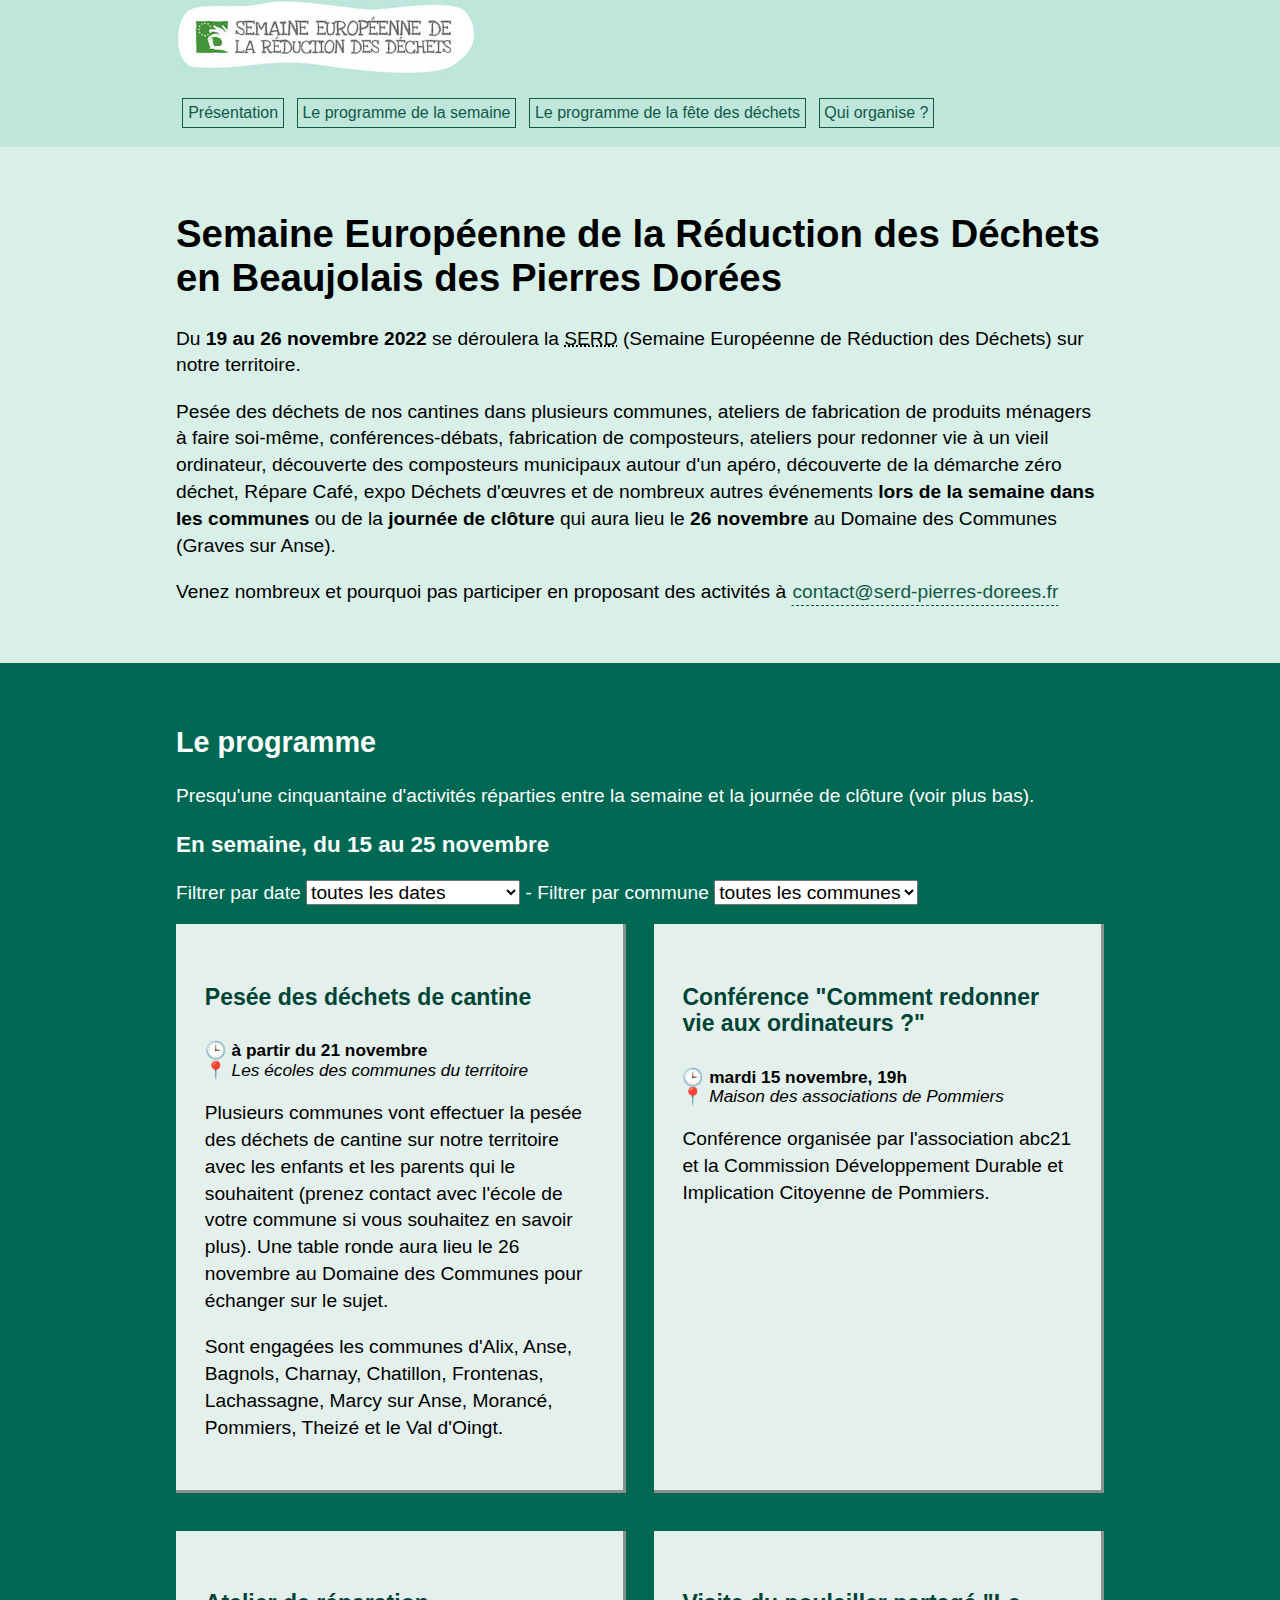
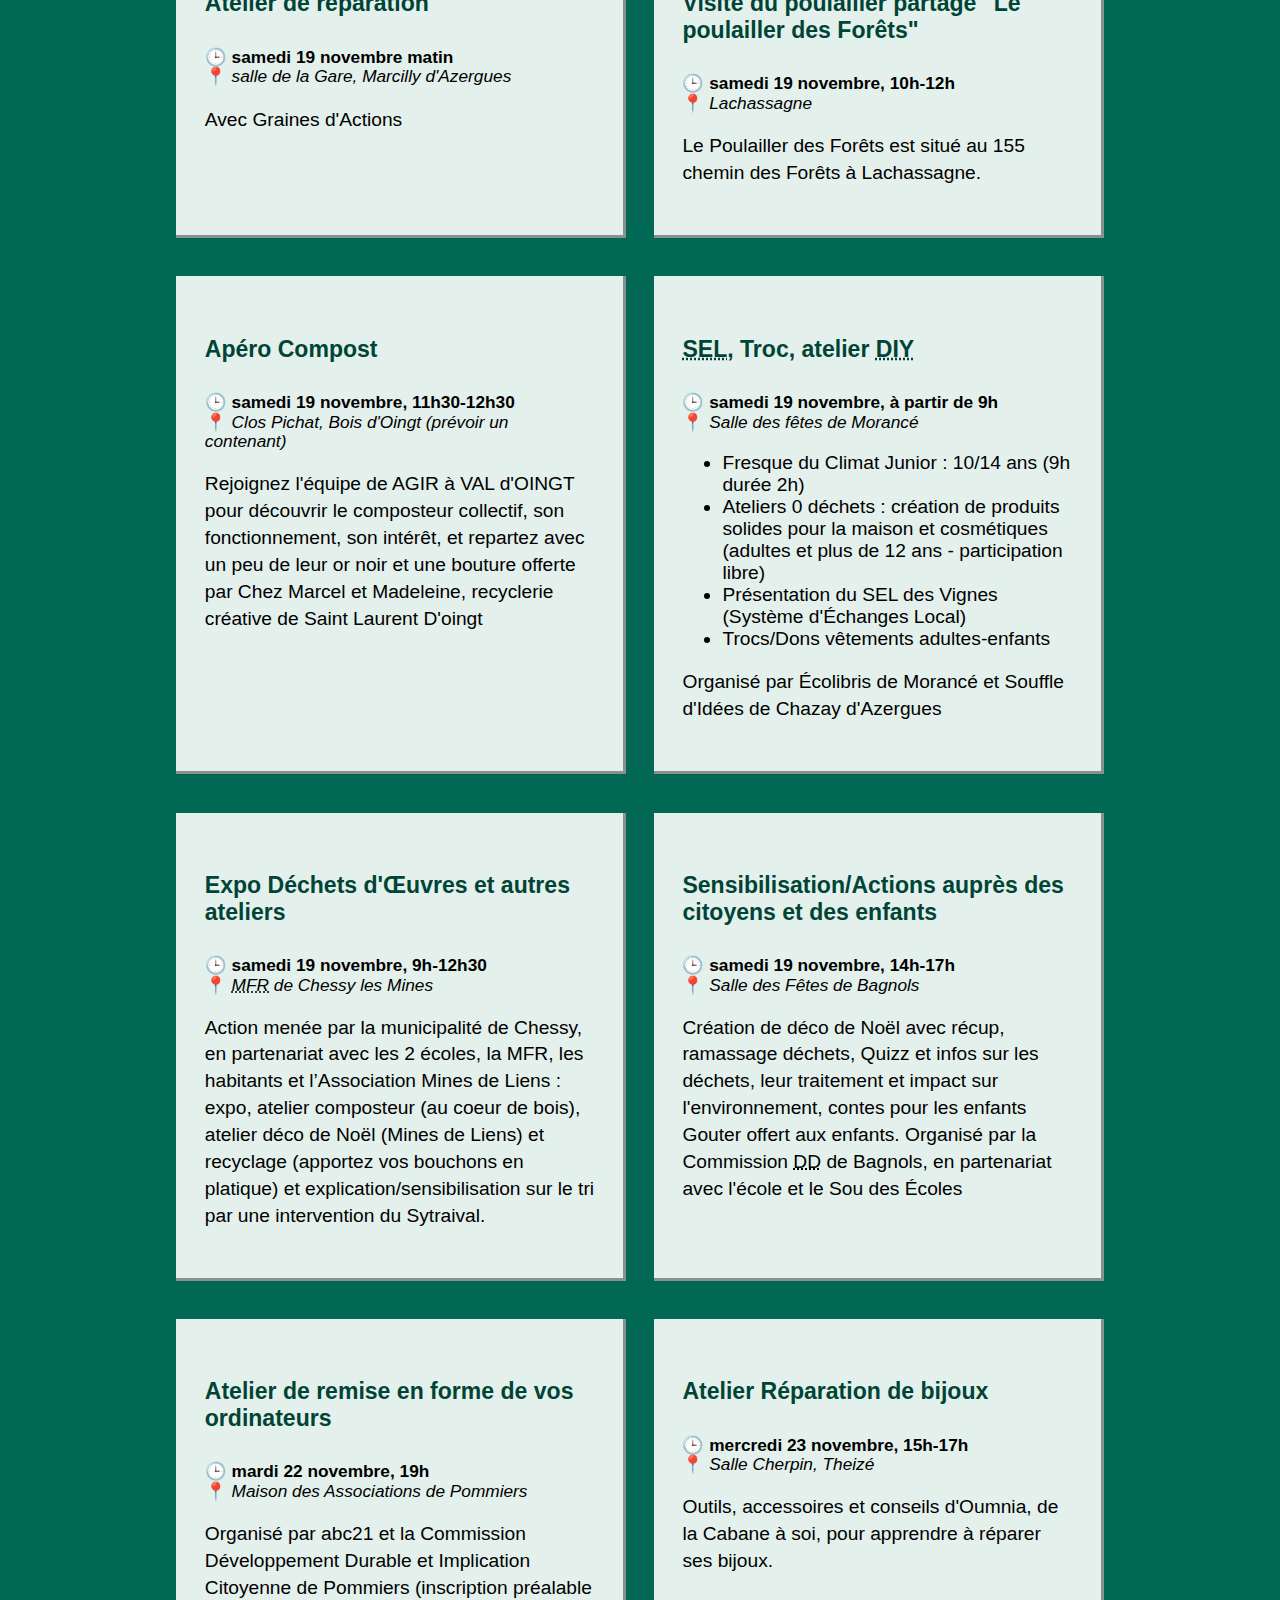
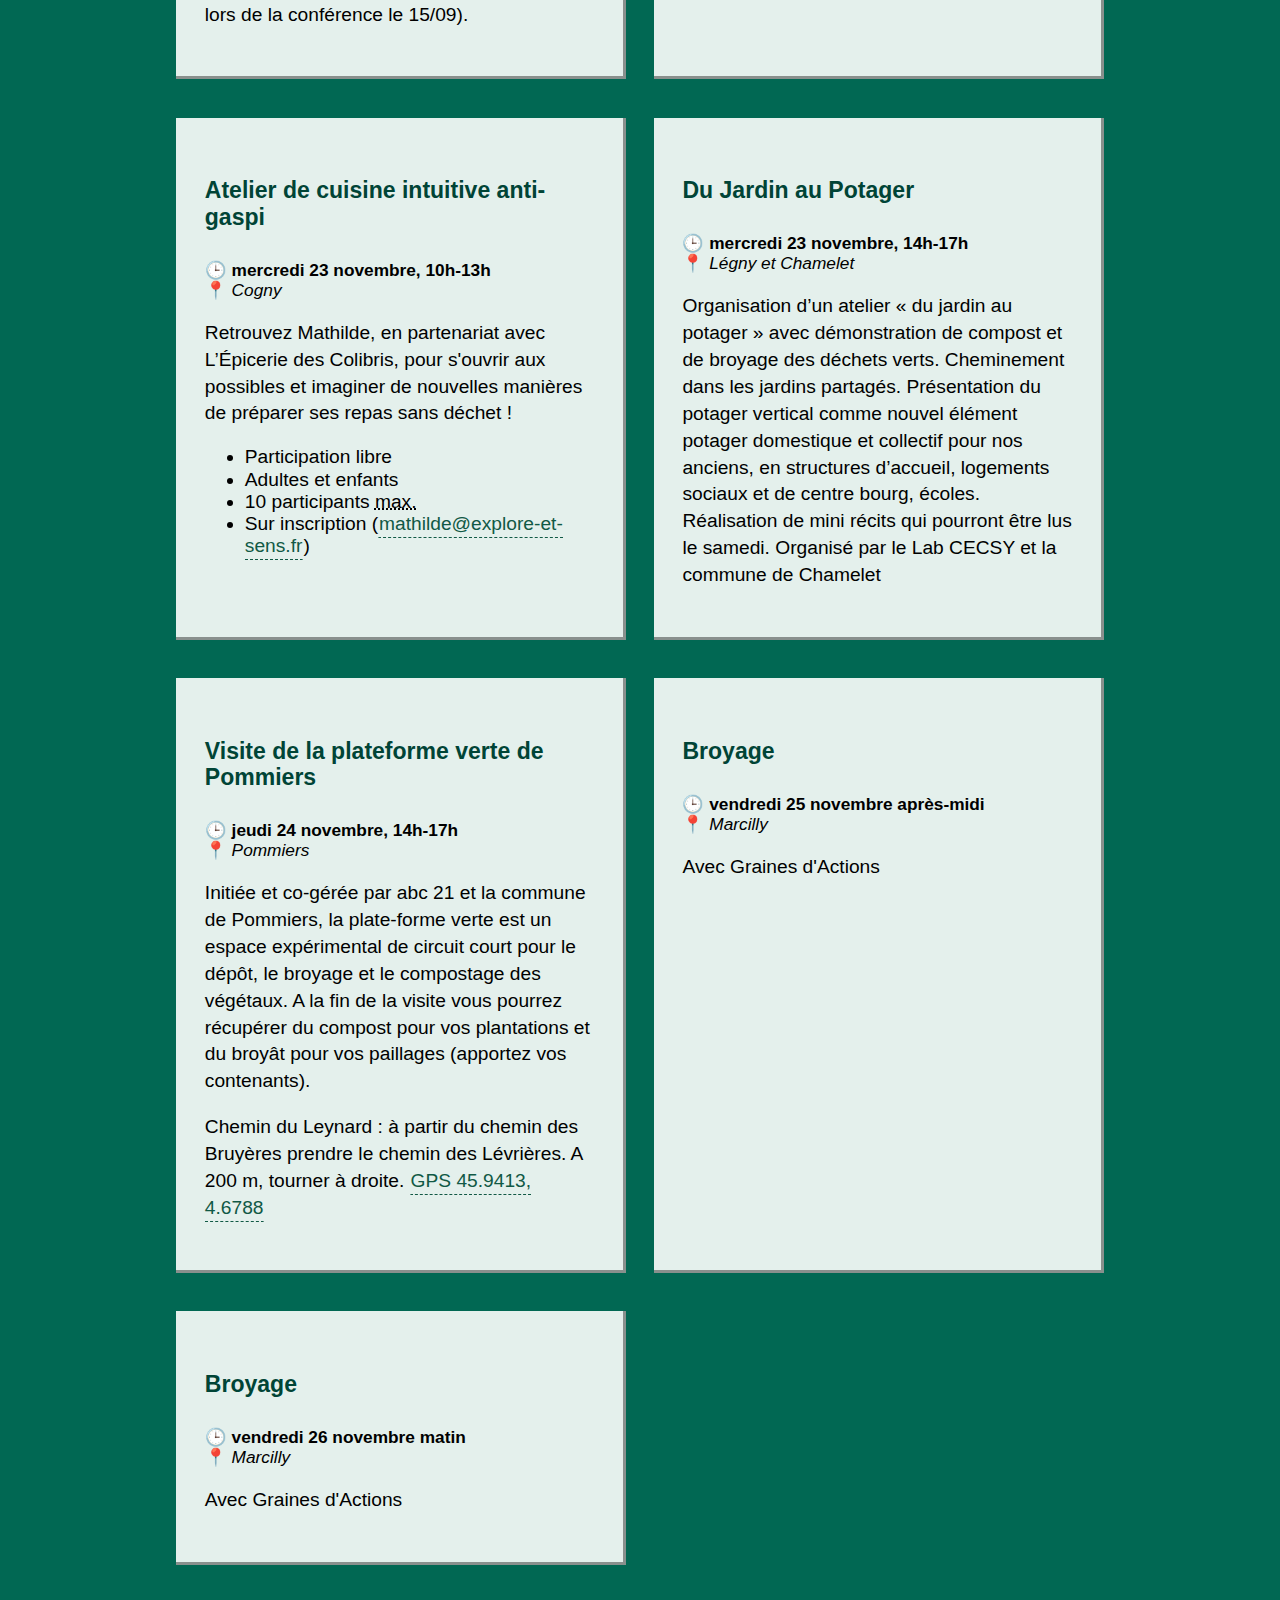
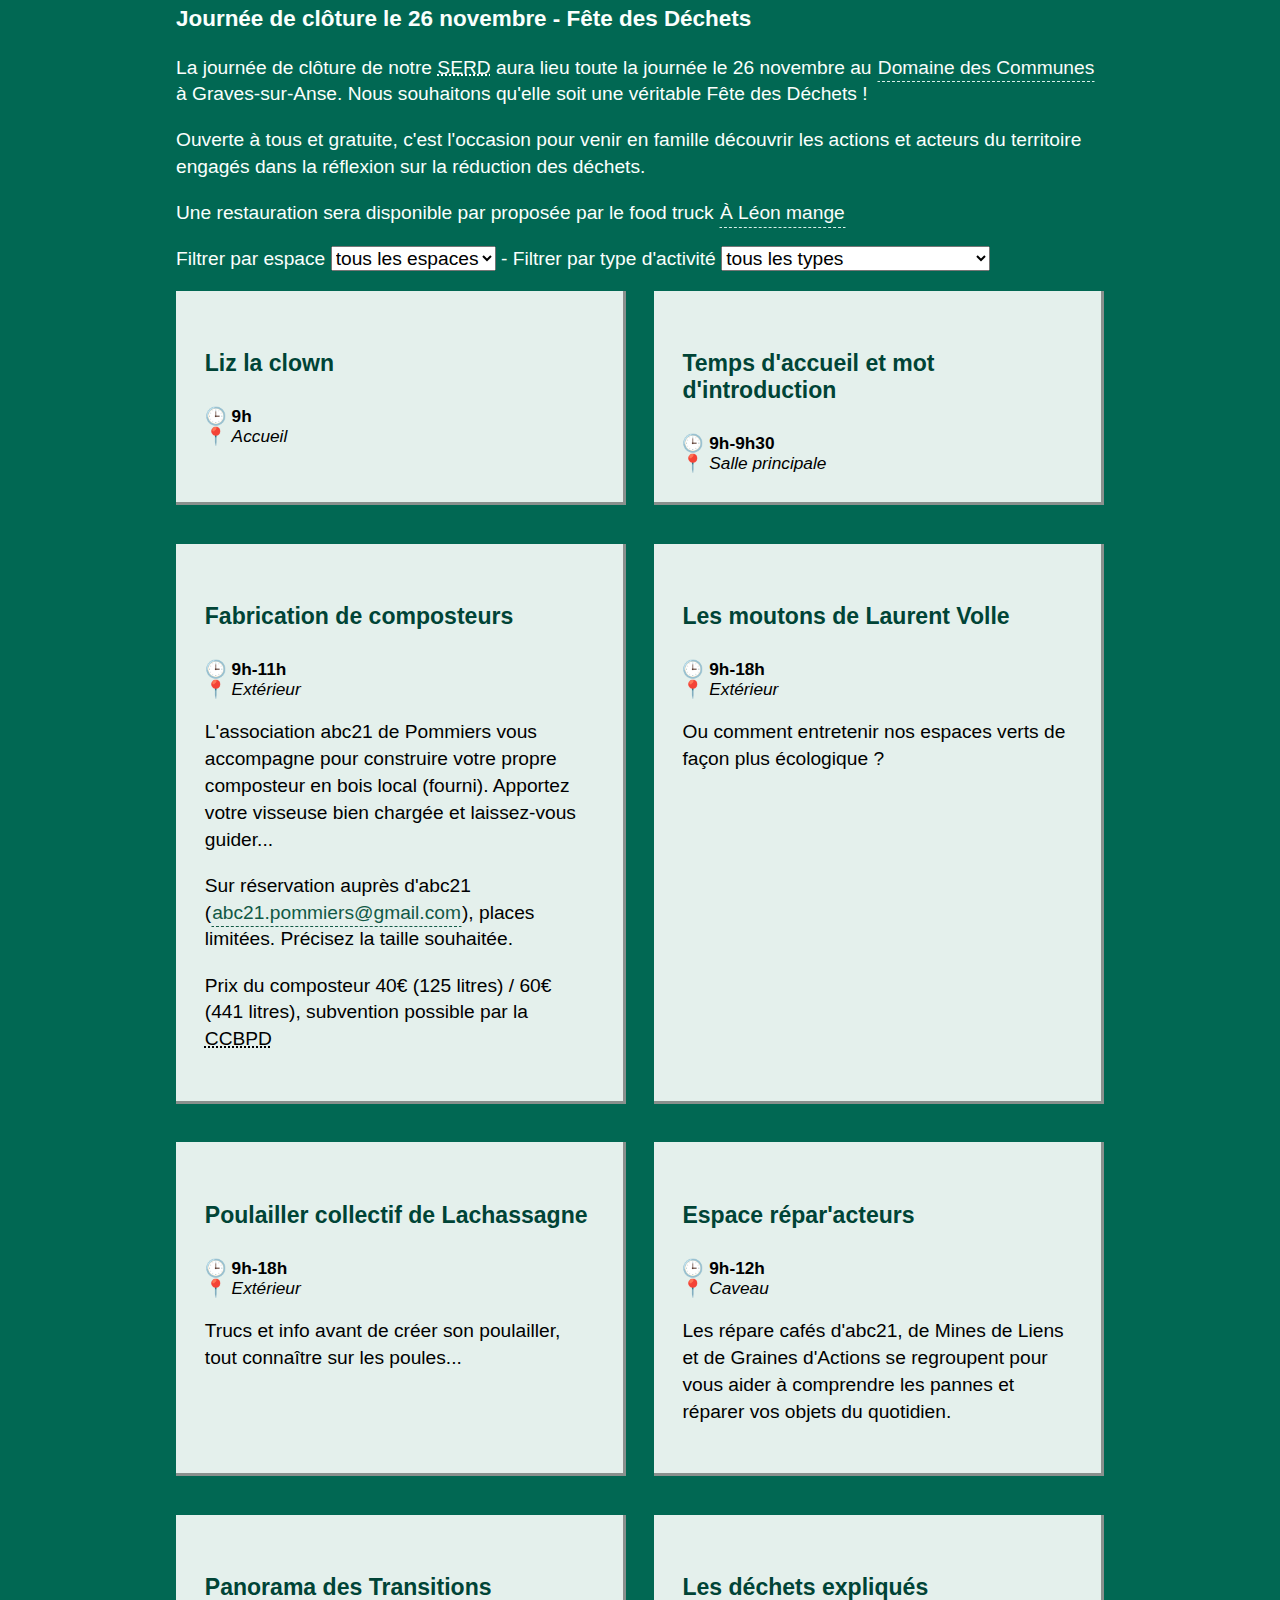
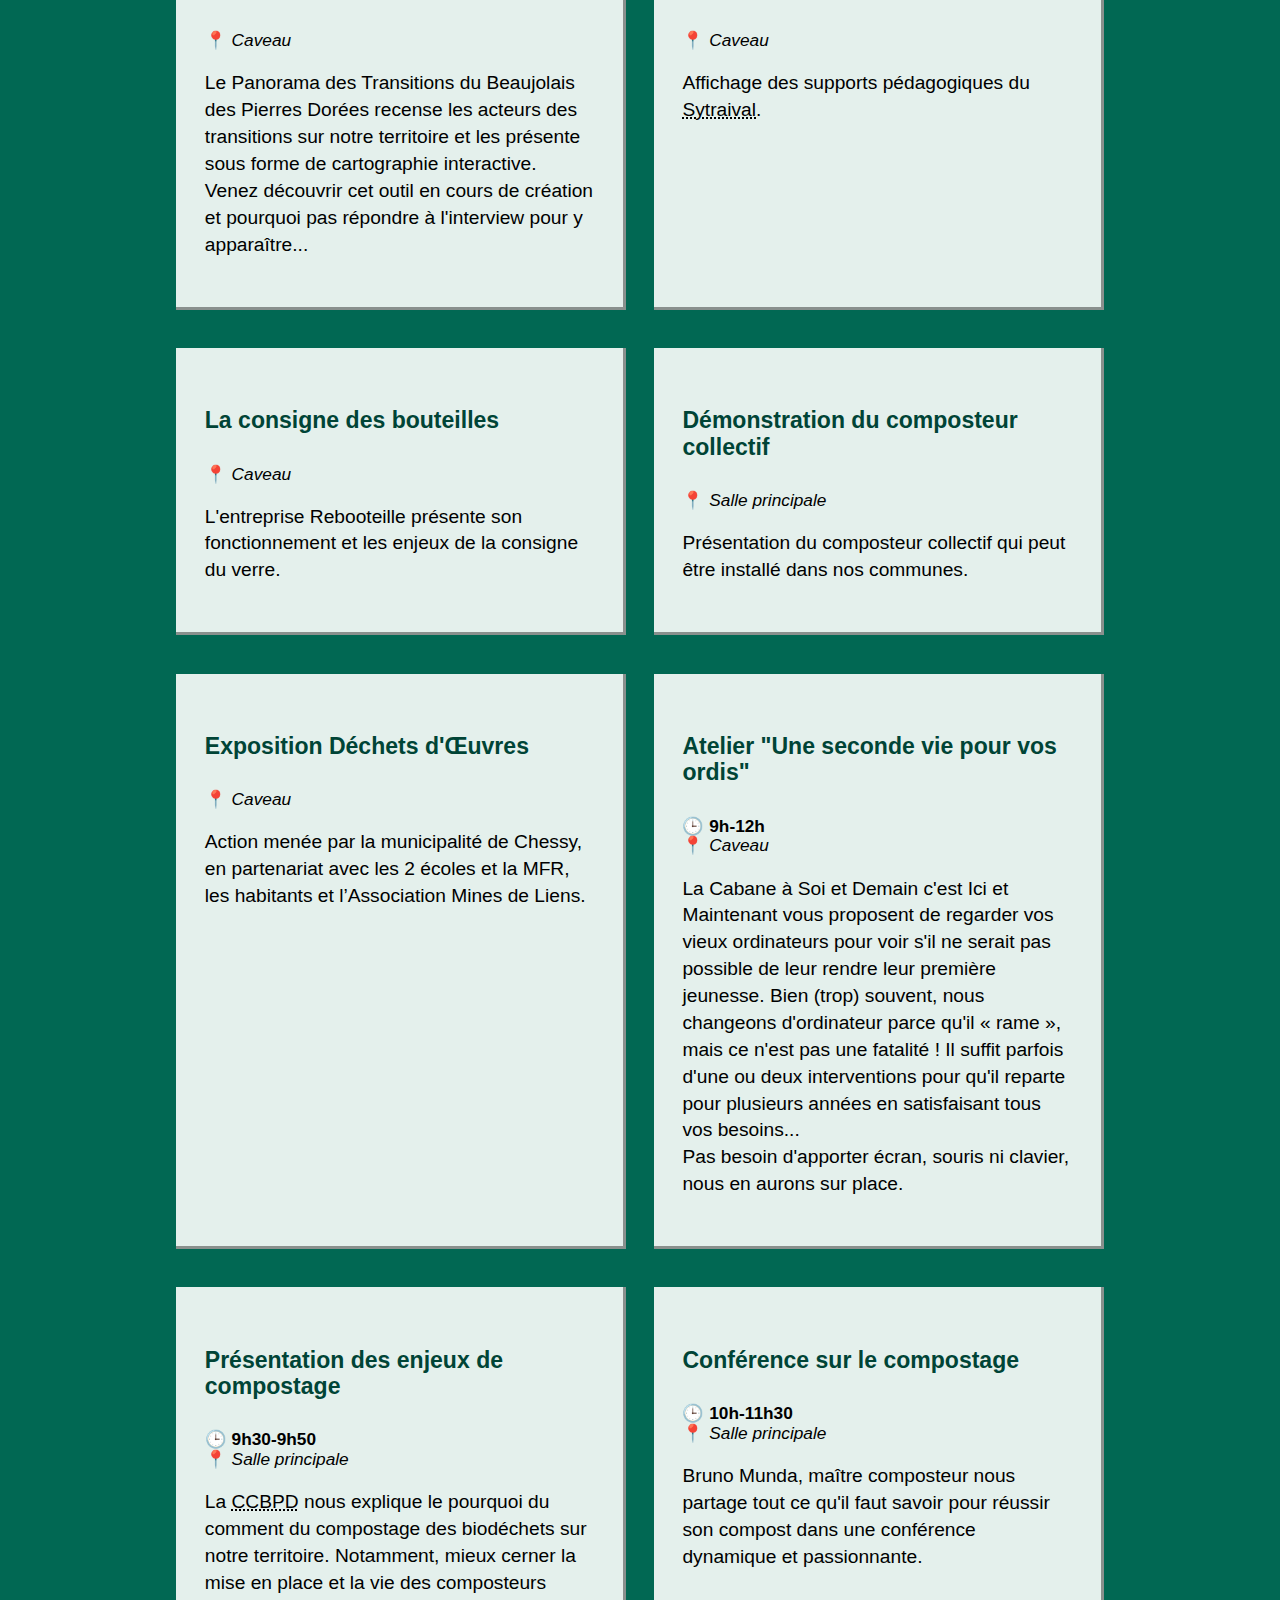
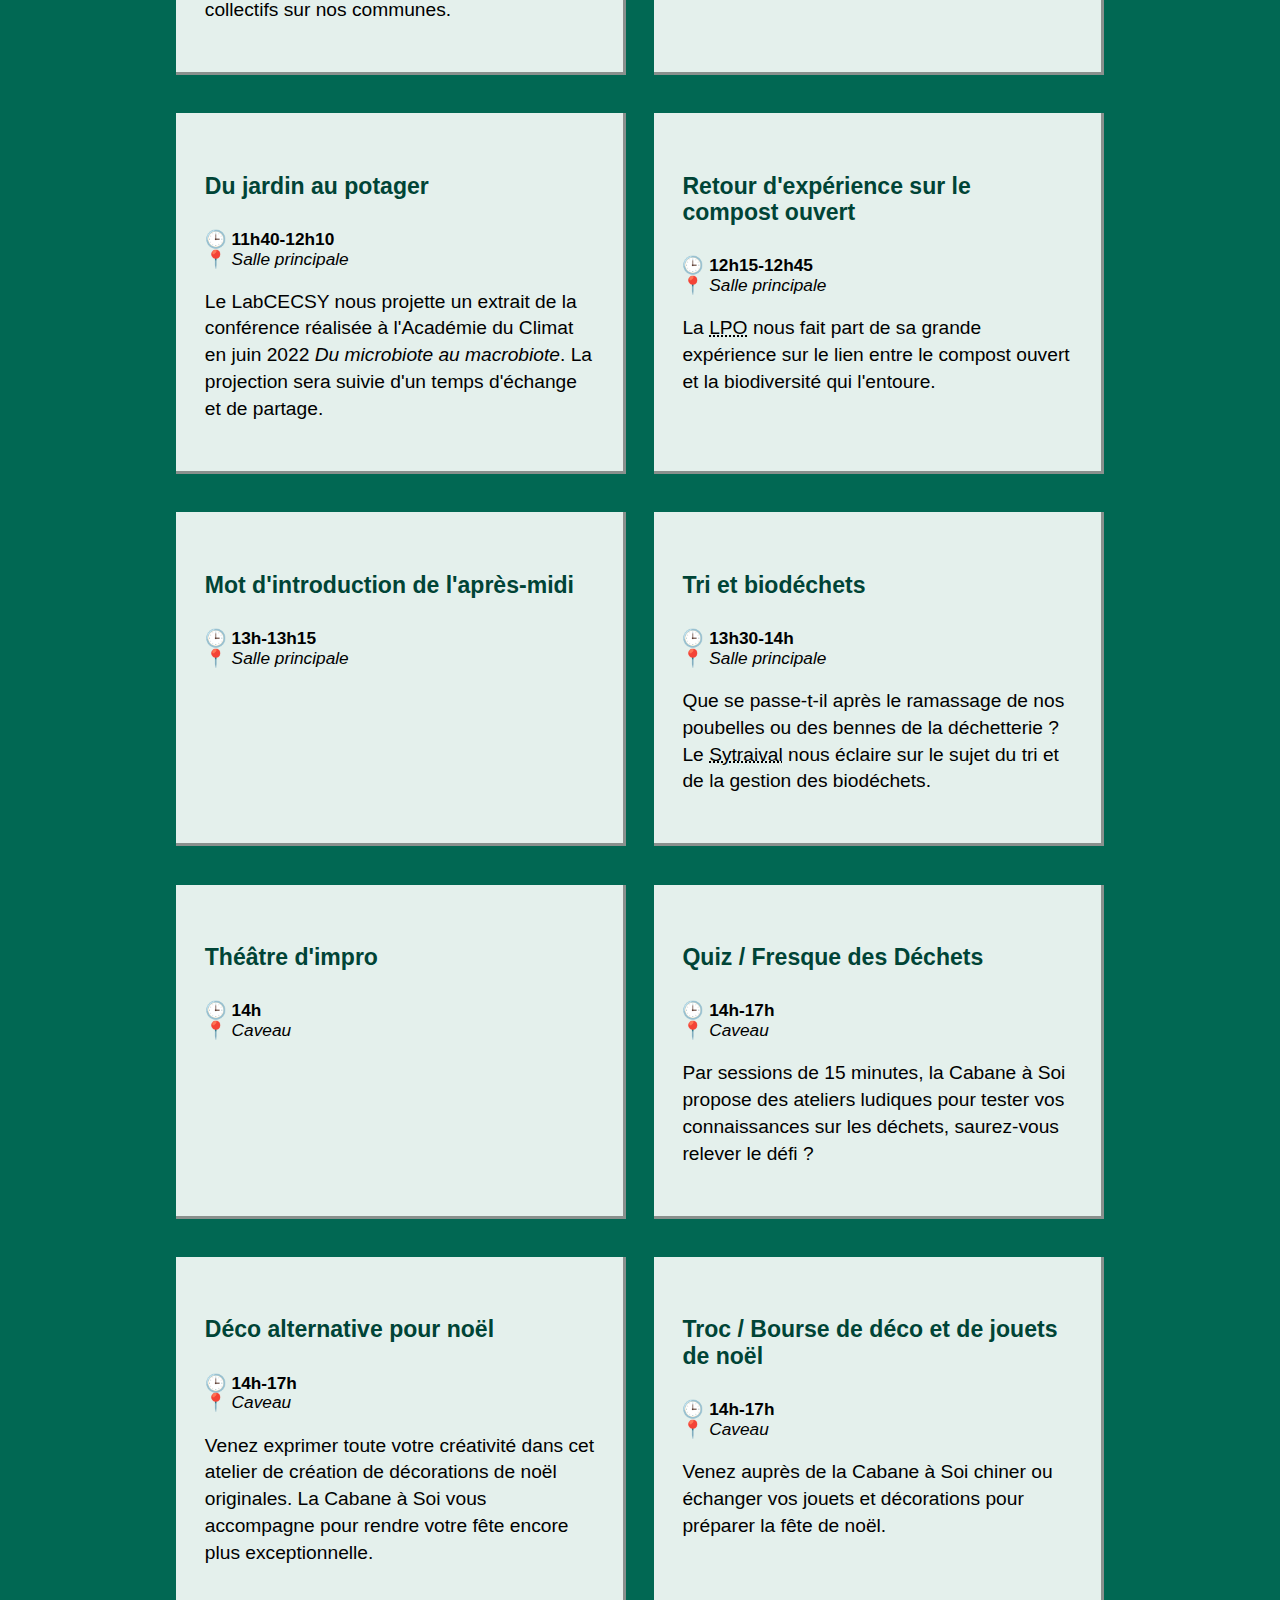
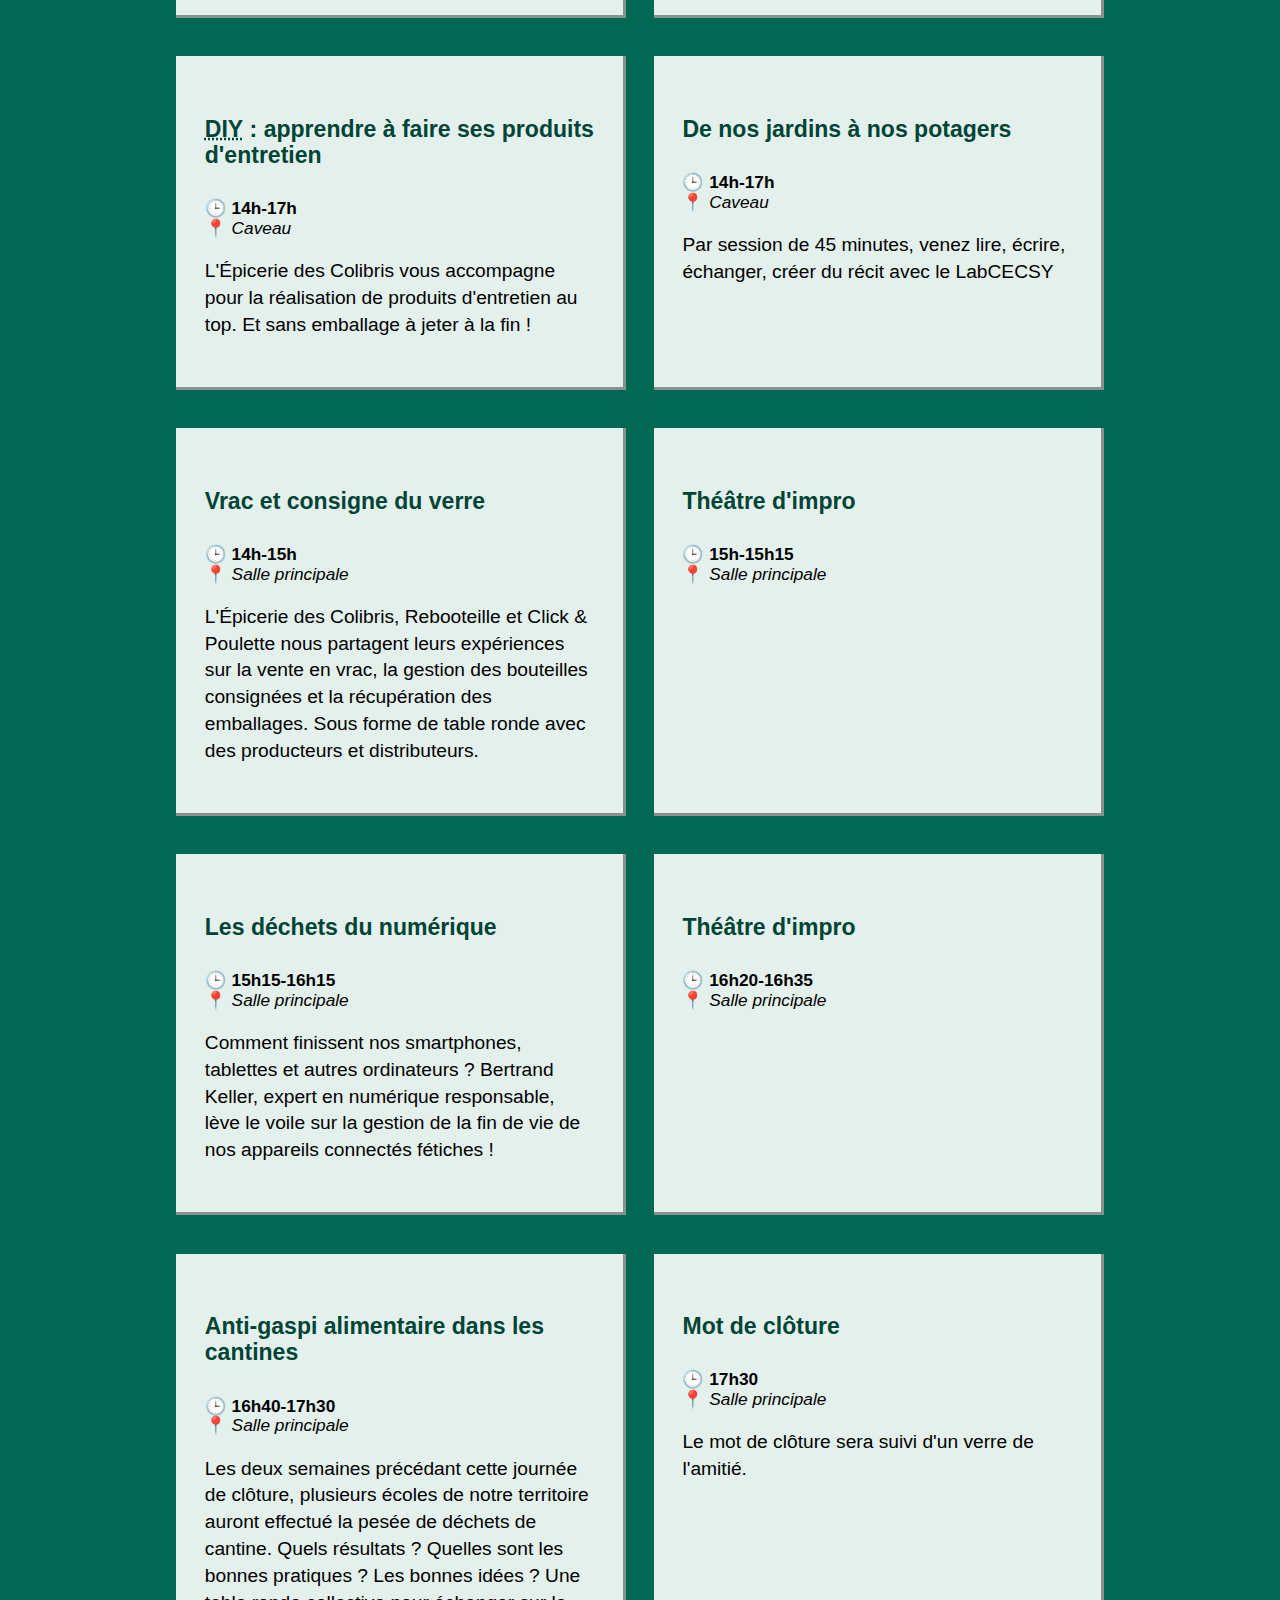
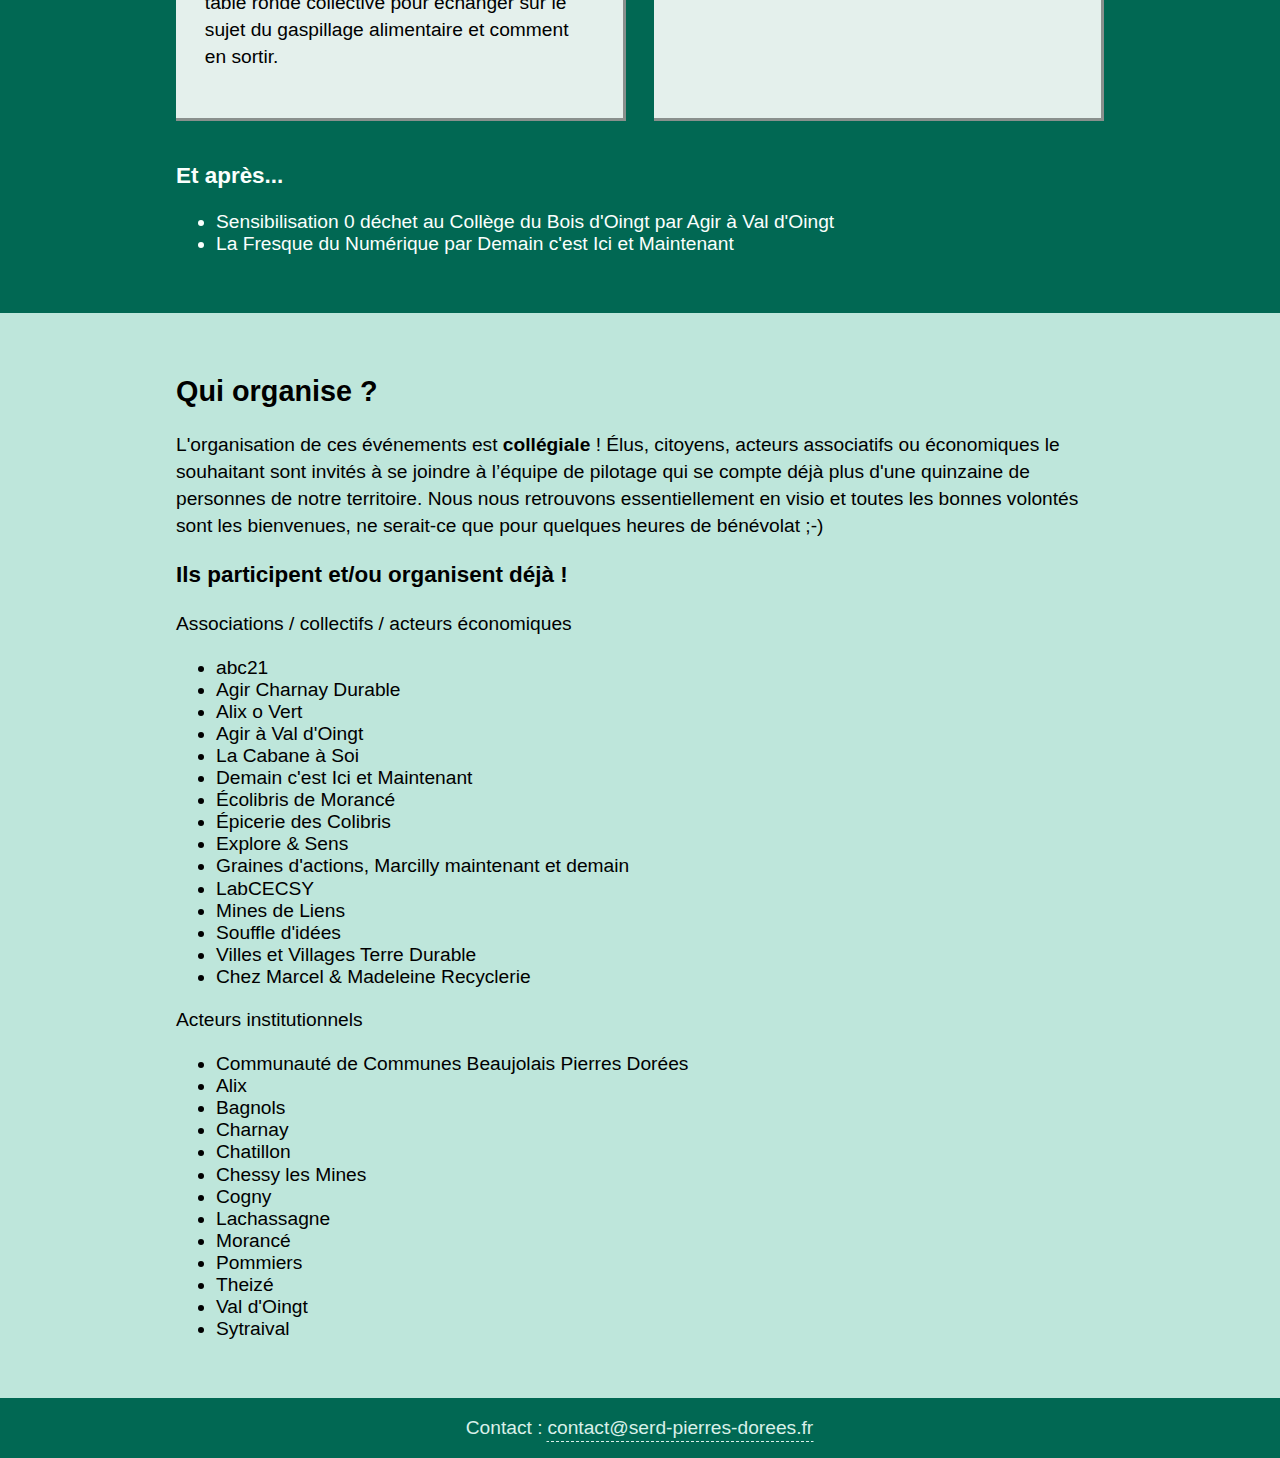
==== commit 07343887: "Ajustement du programme" ====
--- a/web/index.html
+++ b/web/index.html
@@ -206,7 +206,7 @@
             <h3 id="fete-dechets">Journée de clôture le 26 novembre - Fête des Déchets</h3>
             <p>La journée de clôture de notre <abbr title="Semaine Européenne de la Réduction des Déchets">SERD</abbr> aura lieu toute la journée le 26 novembre au <a href="https://www.abcsalles.com/lieu/domaine-des-communes">Domaine des Communes</a> à Graves-sur-Anse. Nous souhaitons qu'elle soit une véritable Fête des Déchets !</p>
             <p>Ouverte à tous et gratuite, c'est l'occasion pour venir en famille découvrir les actions et acteurs du territoire engagés dans la réflexion sur la réduction des déchets.</p>
-            <p>Une restauration sera disponible par un <span lang="en">Food Truck</span></p>
+            <p>Une restauration sera disponible par proposée par le <span lang="en">food truck</span> <a href="https://www.aleonmange.com/">À Léon mange</a></p>
 
             <div class="cartes">
 
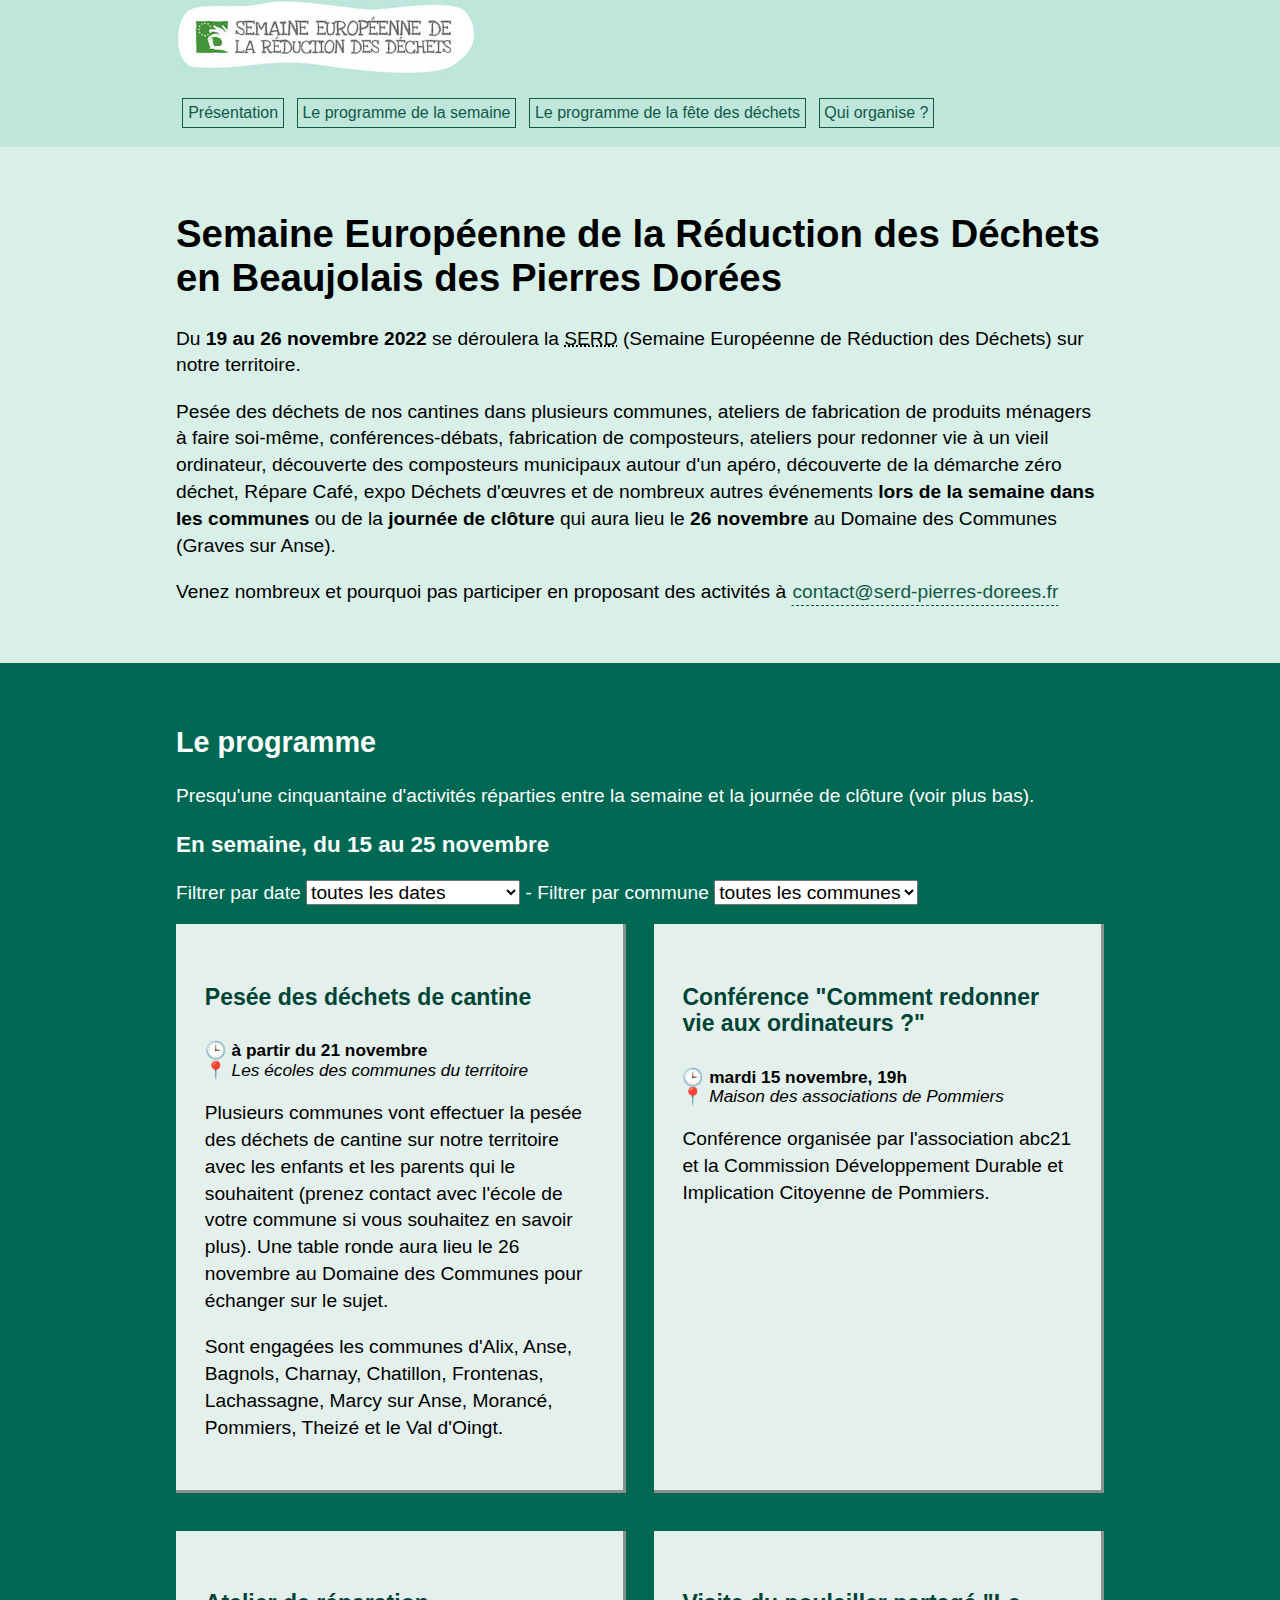
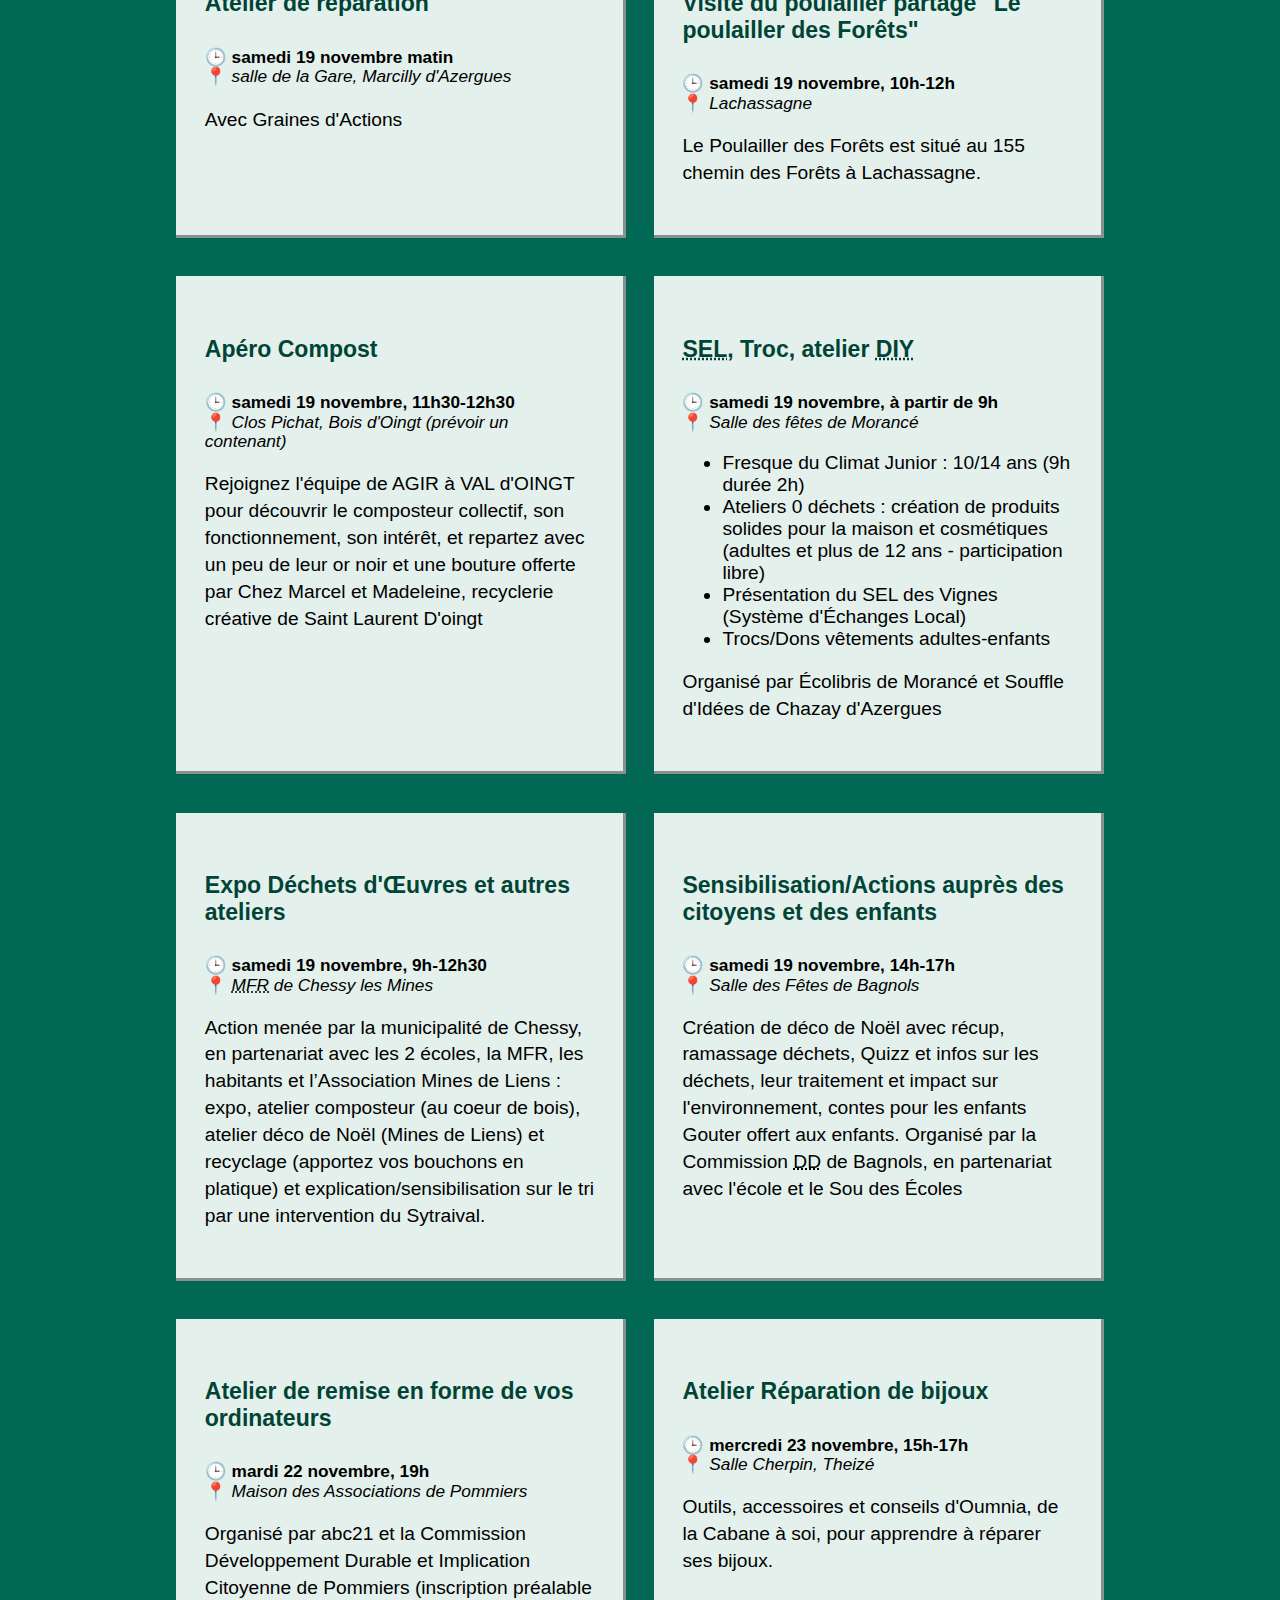
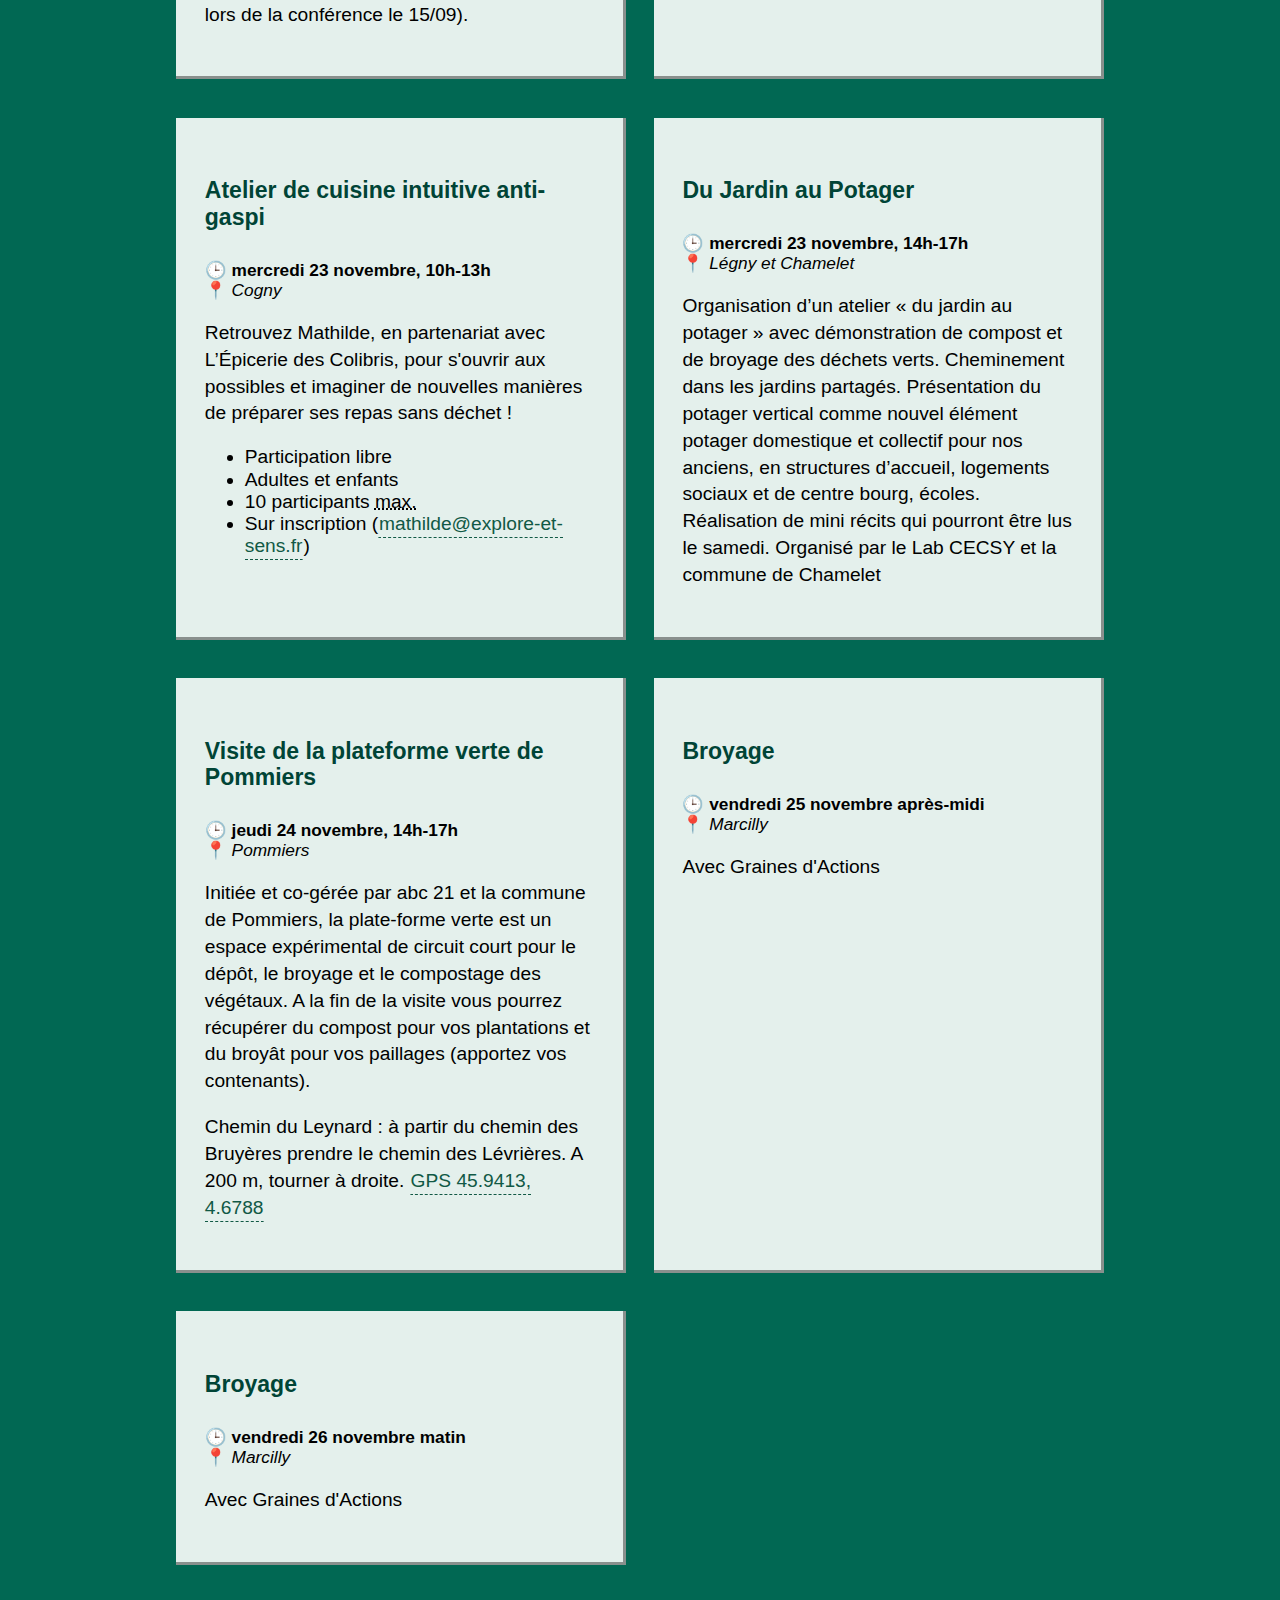
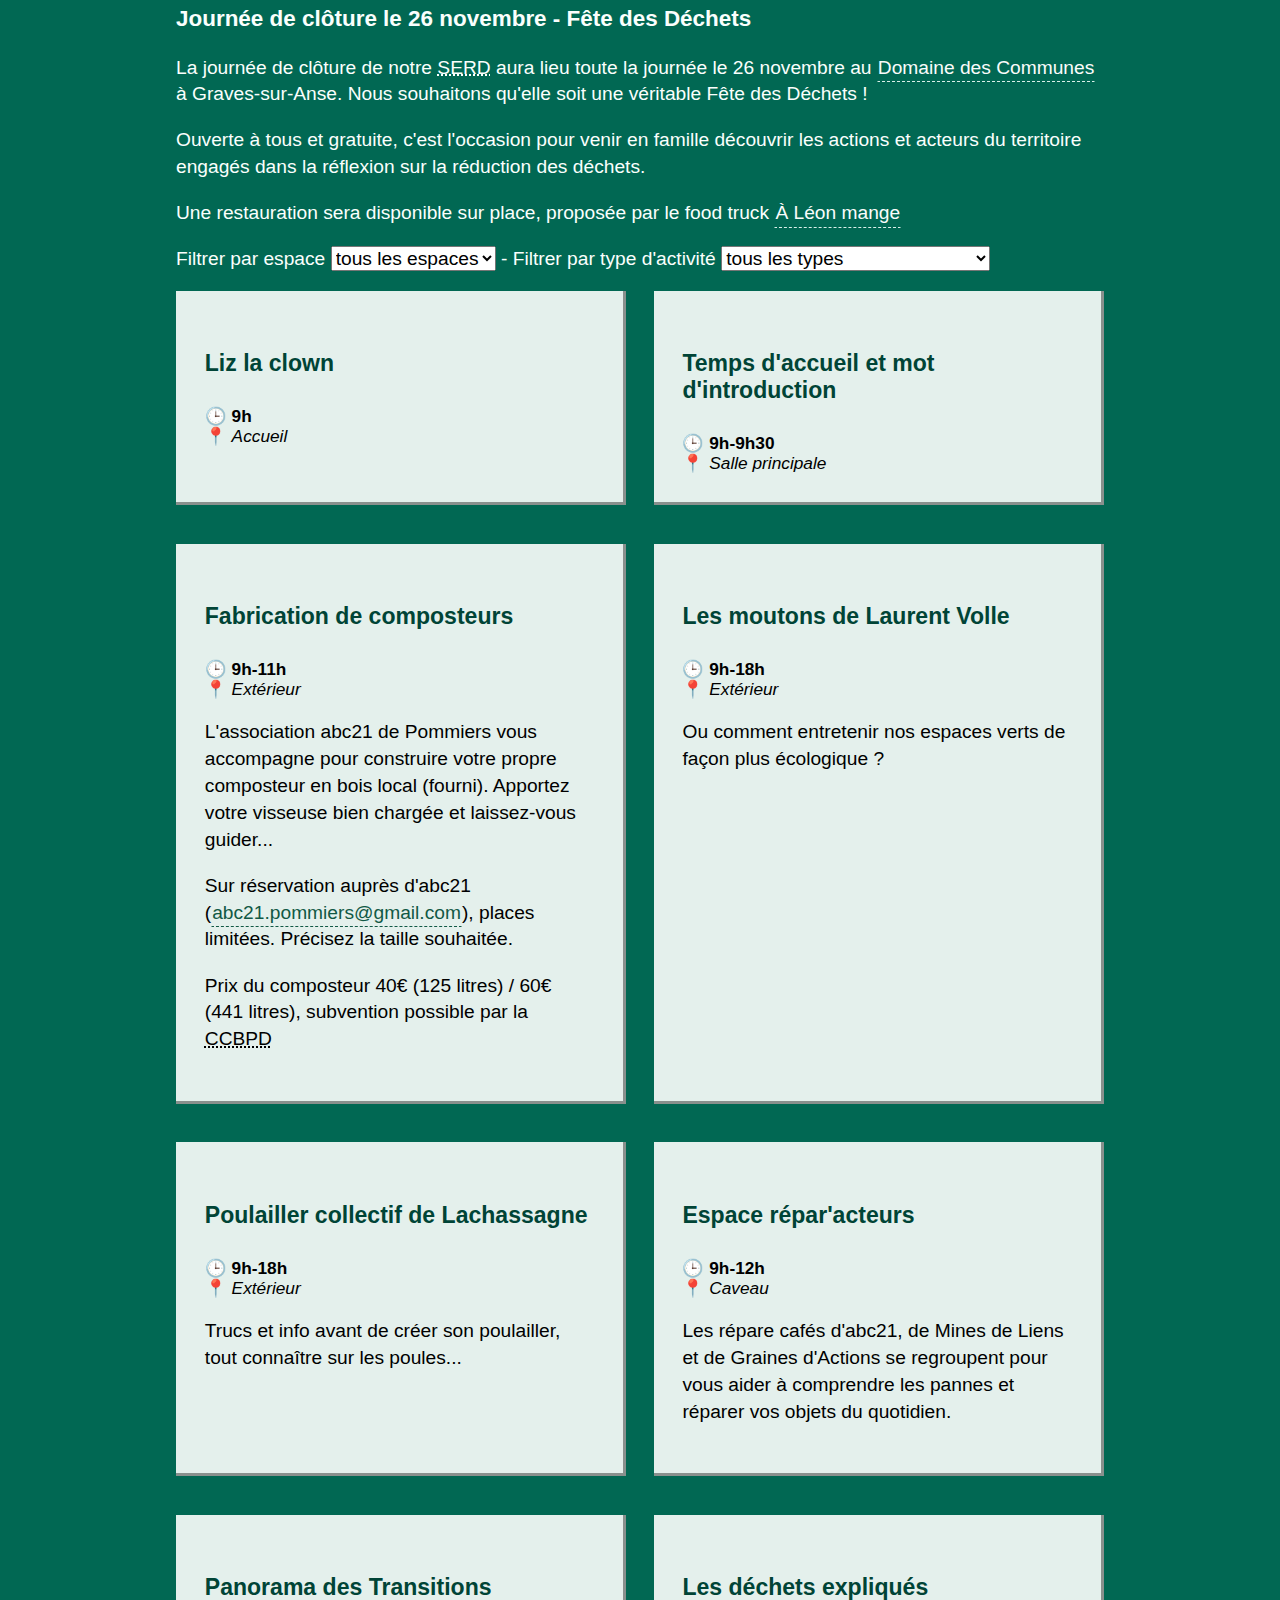
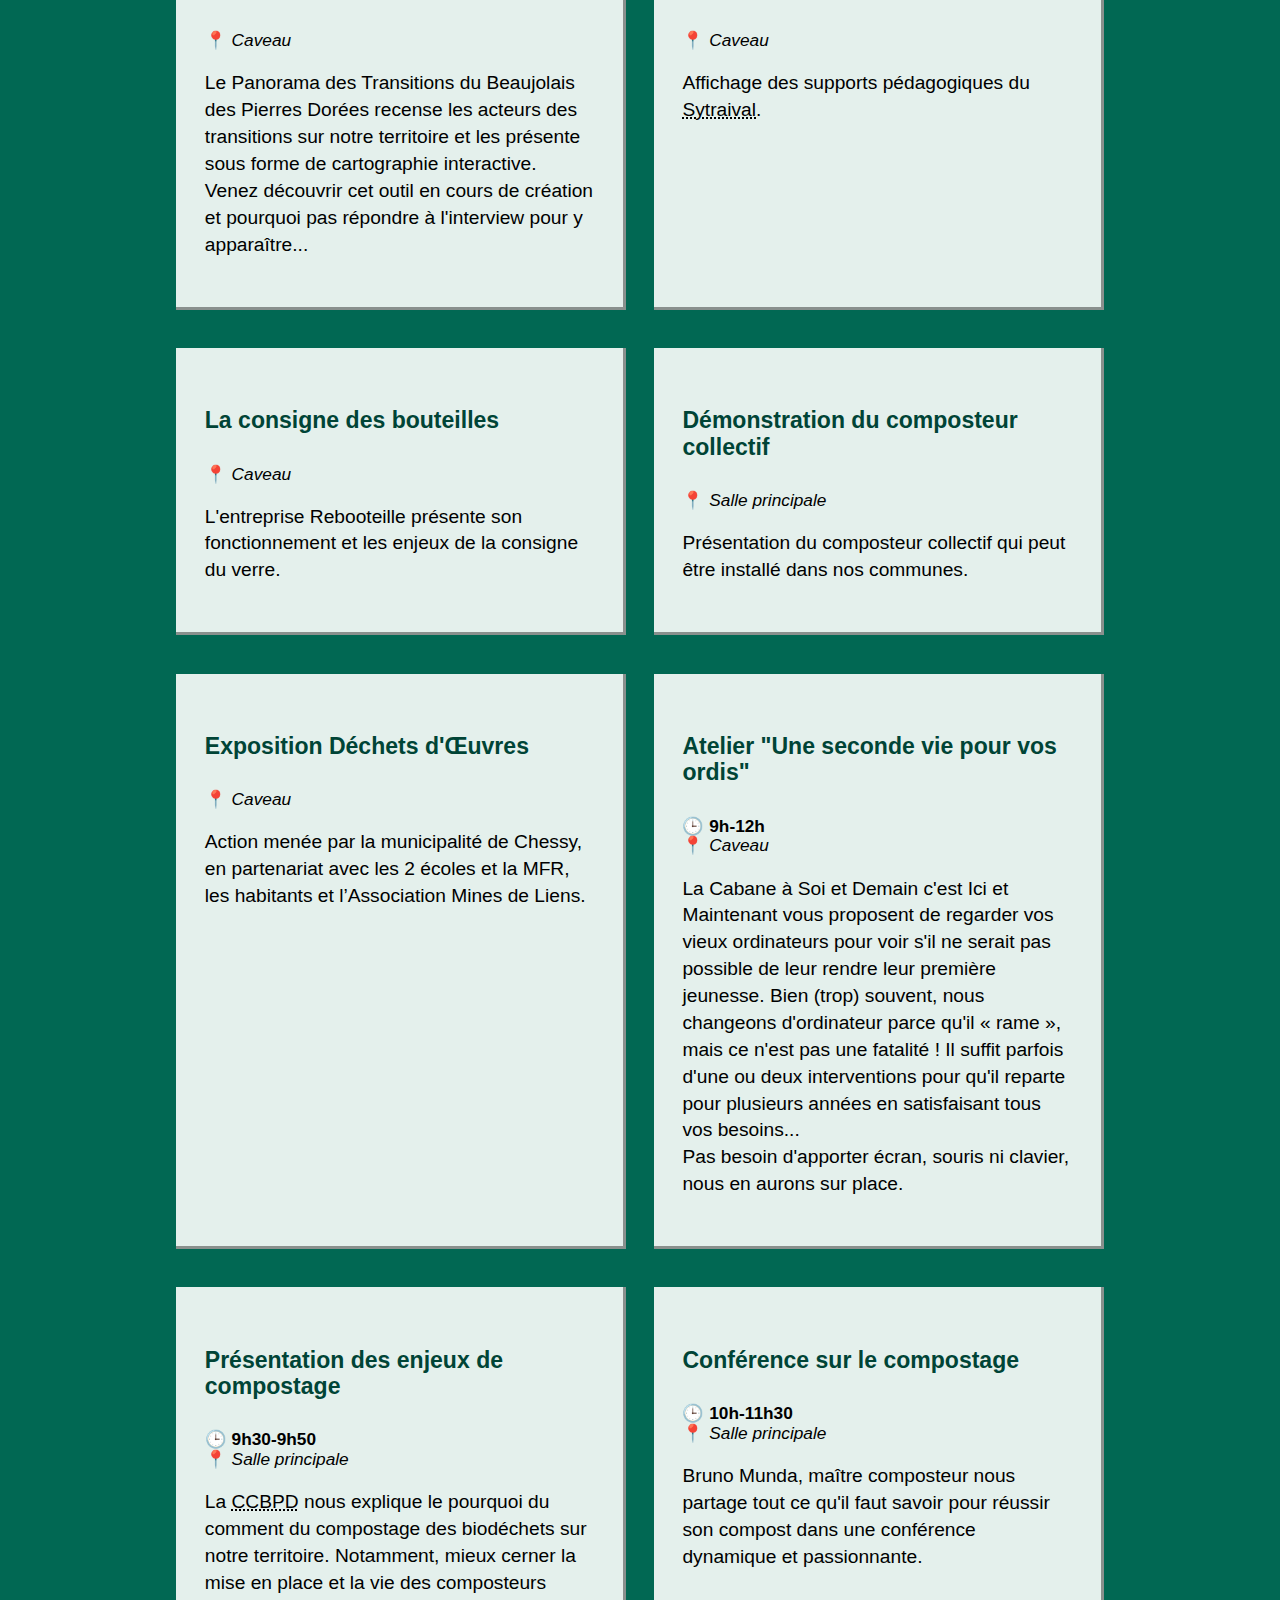
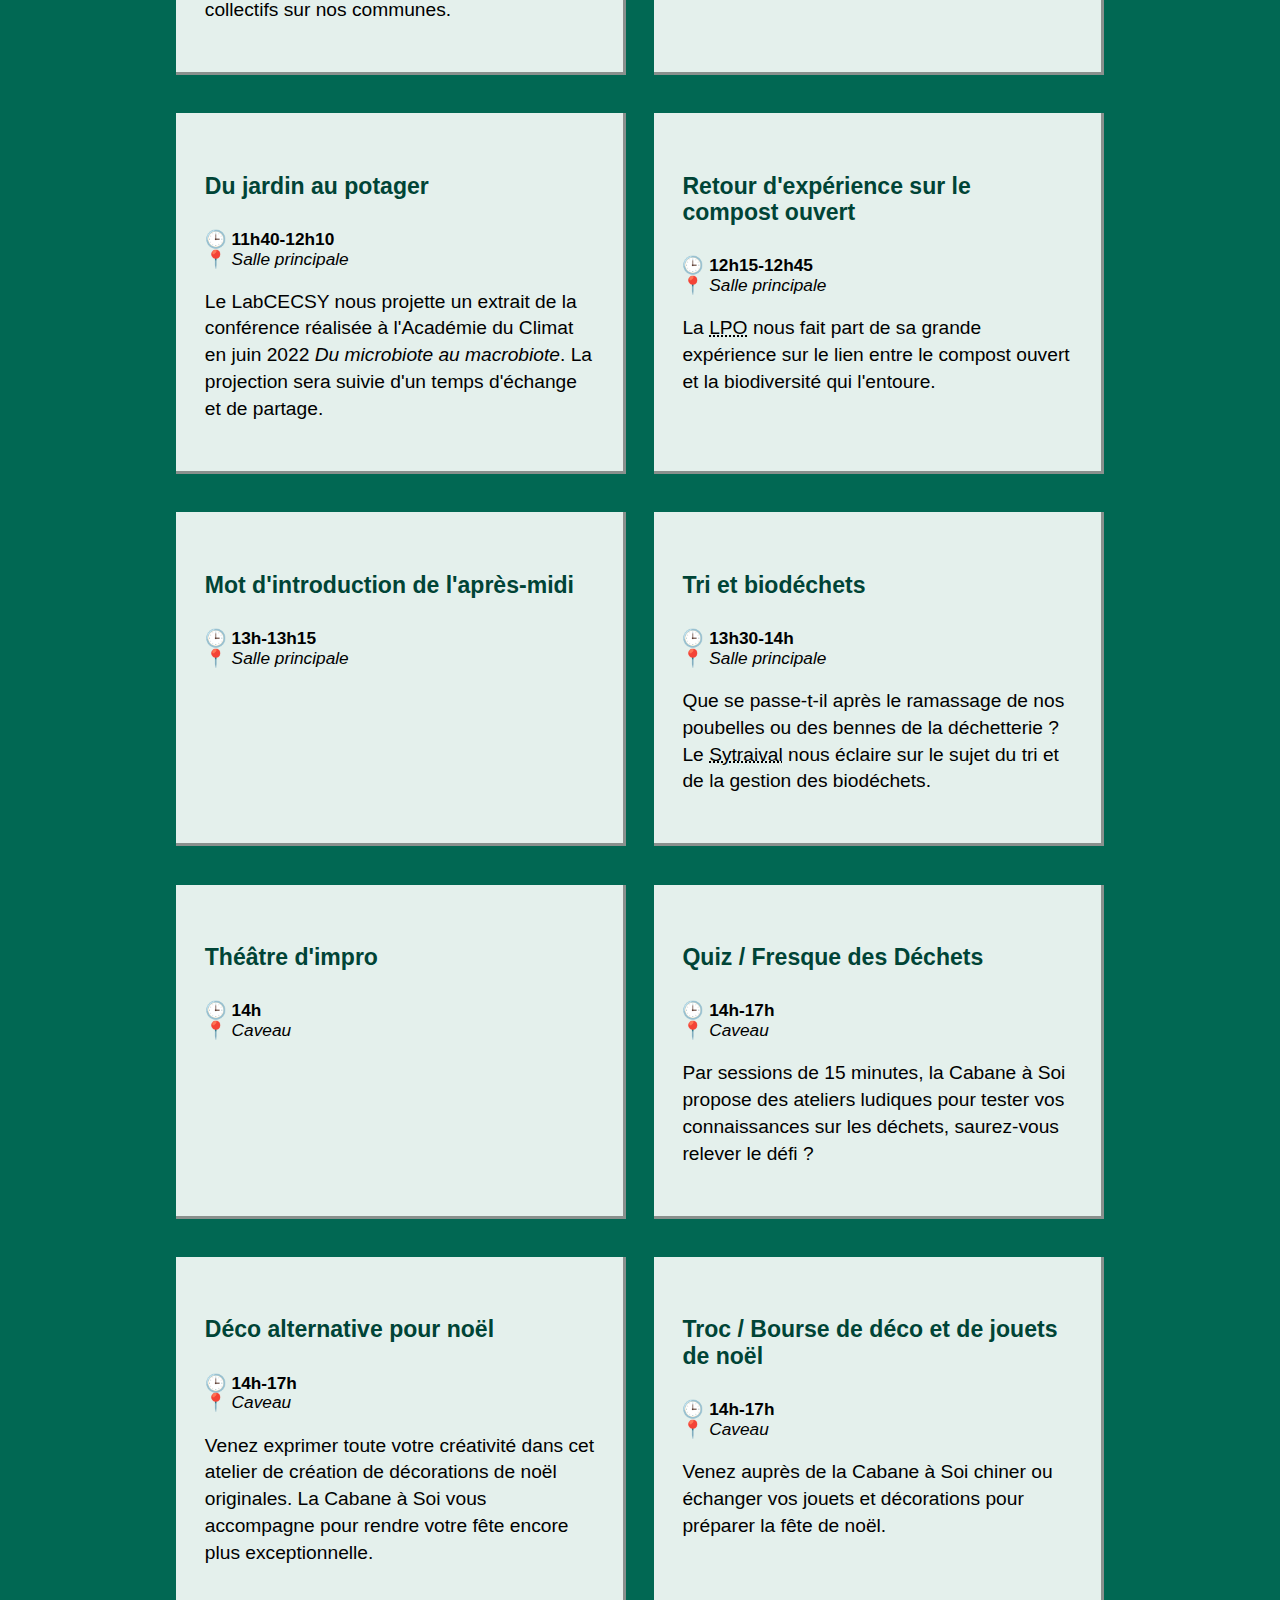
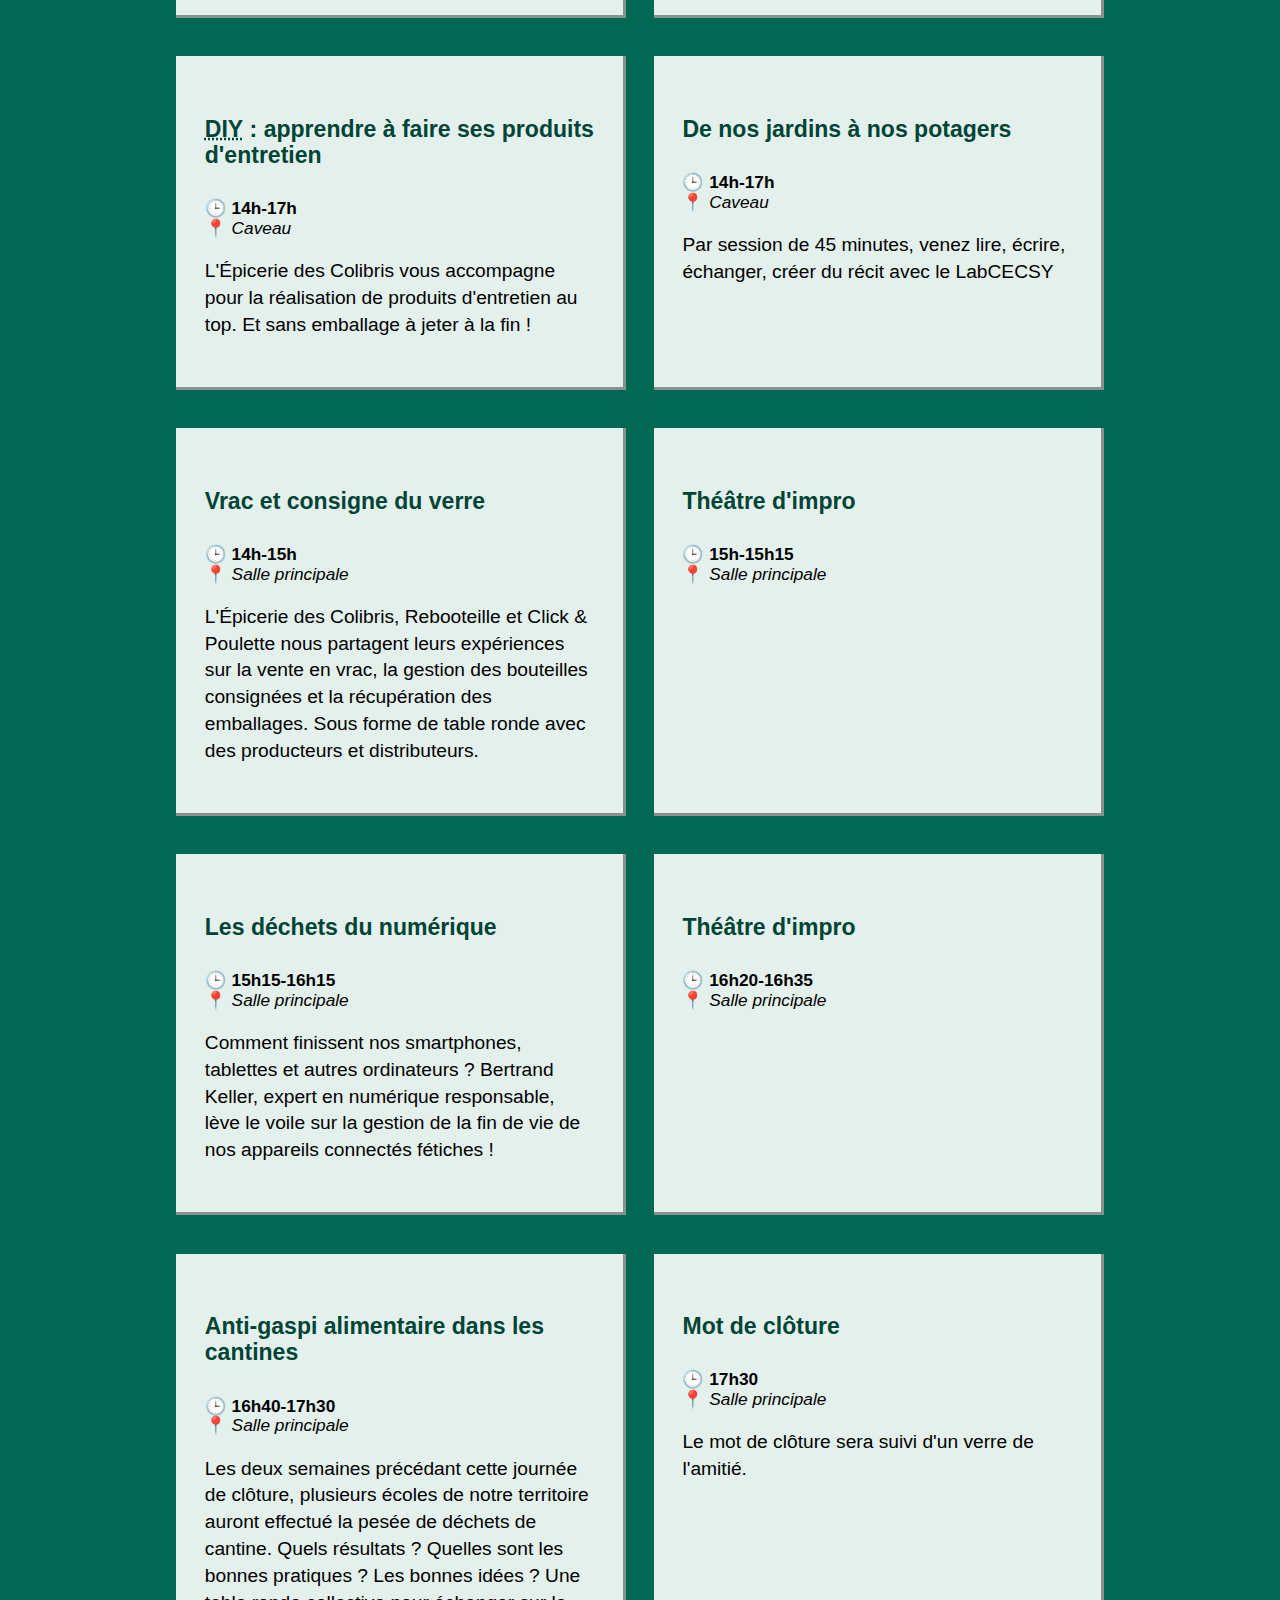
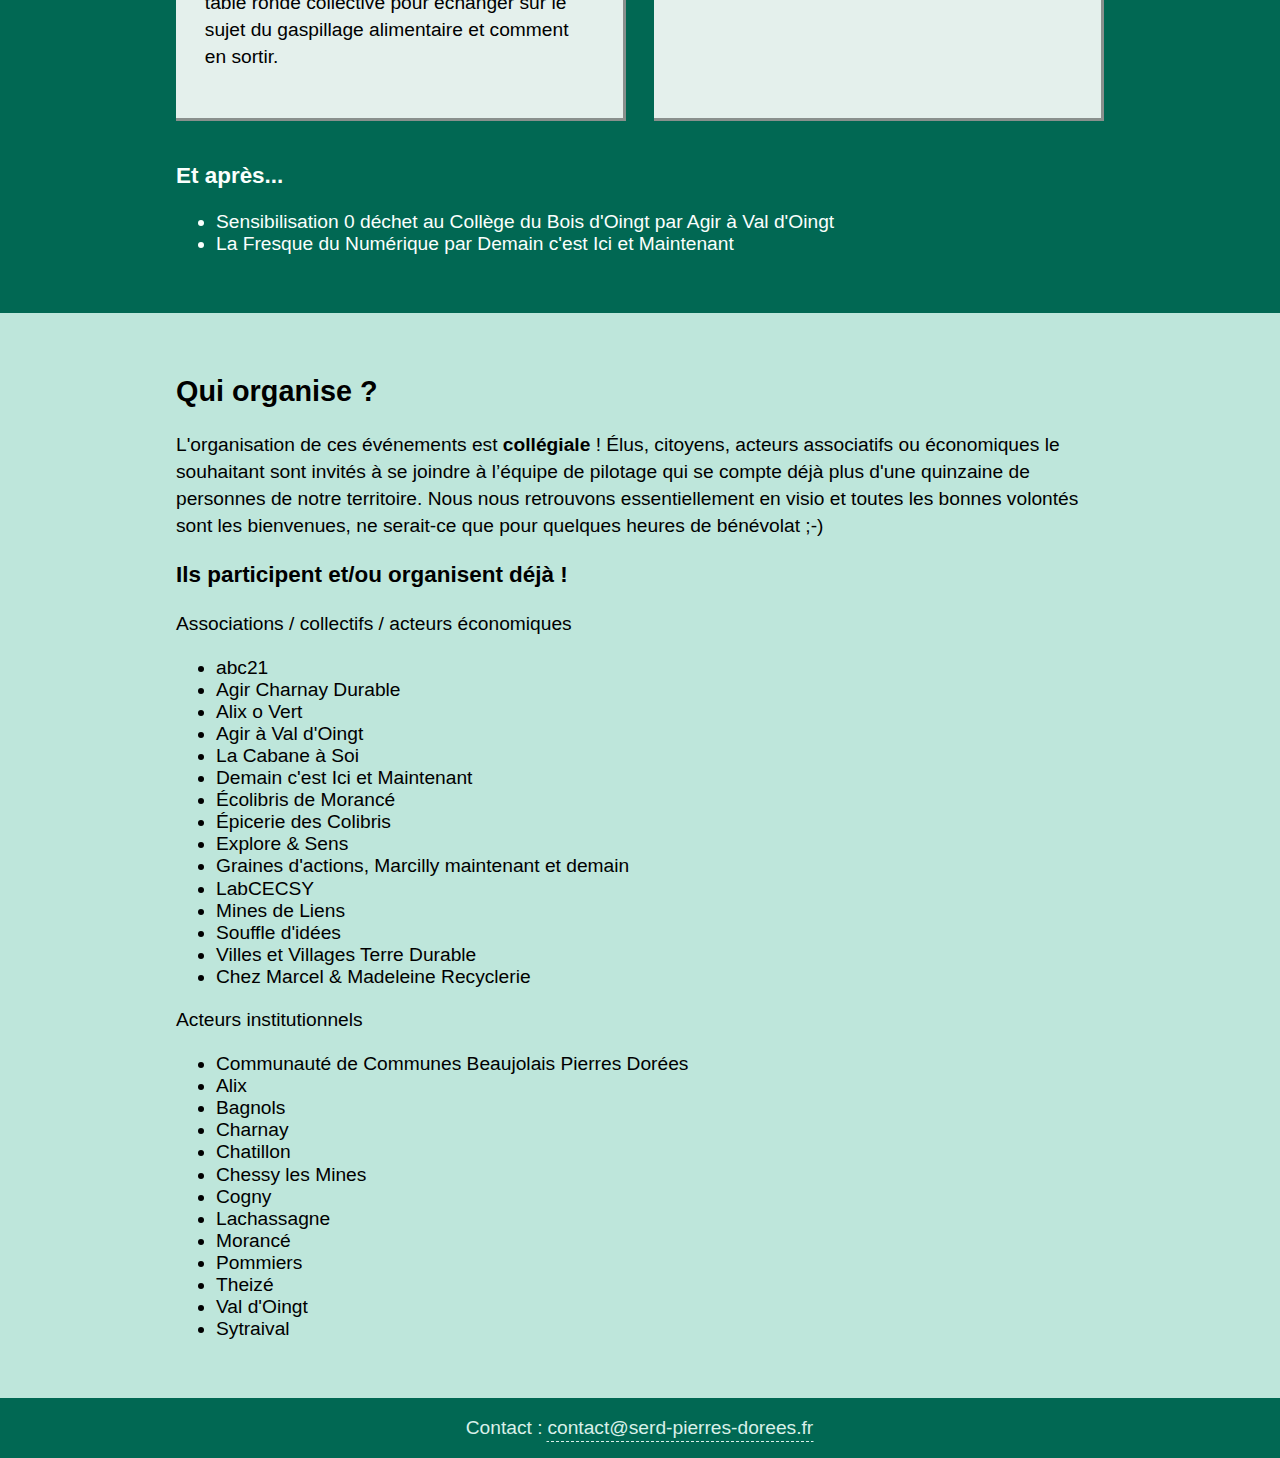
==== commit 1a4d401c: "Ajustement programme et itw radio calade" ====
--- a/web/index.html
+++ b/web/index.html
@@ -206,7 +206,7 @@
             <h3 id="fete-dechets">Journée de clôture le 26 novembre - Fête des Déchets</h3>
             <p>La journée de clôture de notre <abbr title="Semaine Européenne de la Réduction des Déchets">SERD</abbr> aura lieu toute la journée le 26 novembre au <a href="https://www.abcsalles.com/lieu/domaine-des-communes">Domaine des Communes</a> à Graves-sur-Anse. Nous souhaitons qu'elle soit une véritable Fête des Déchets !</p>
             <p>Ouverte à tous et gratuite, c'est l'occasion pour venir en famille découvrir les actions et acteurs du territoire engagés dans la réflexion sur la réduction des déchets.</p>
-            <p>Une restauration sera disponible par proposée par le <span lang="en">food truck</span> <a href="https://www.aleonmange.com/">À Léon mange</a></p>
+            <p>Une restauration sera disponible sur place, proposée par le <span lang="en">food truck</span> <a href="https://www.aleonmange.com/">À Léon mange</a></p>
 
             <div class="cartes">
 
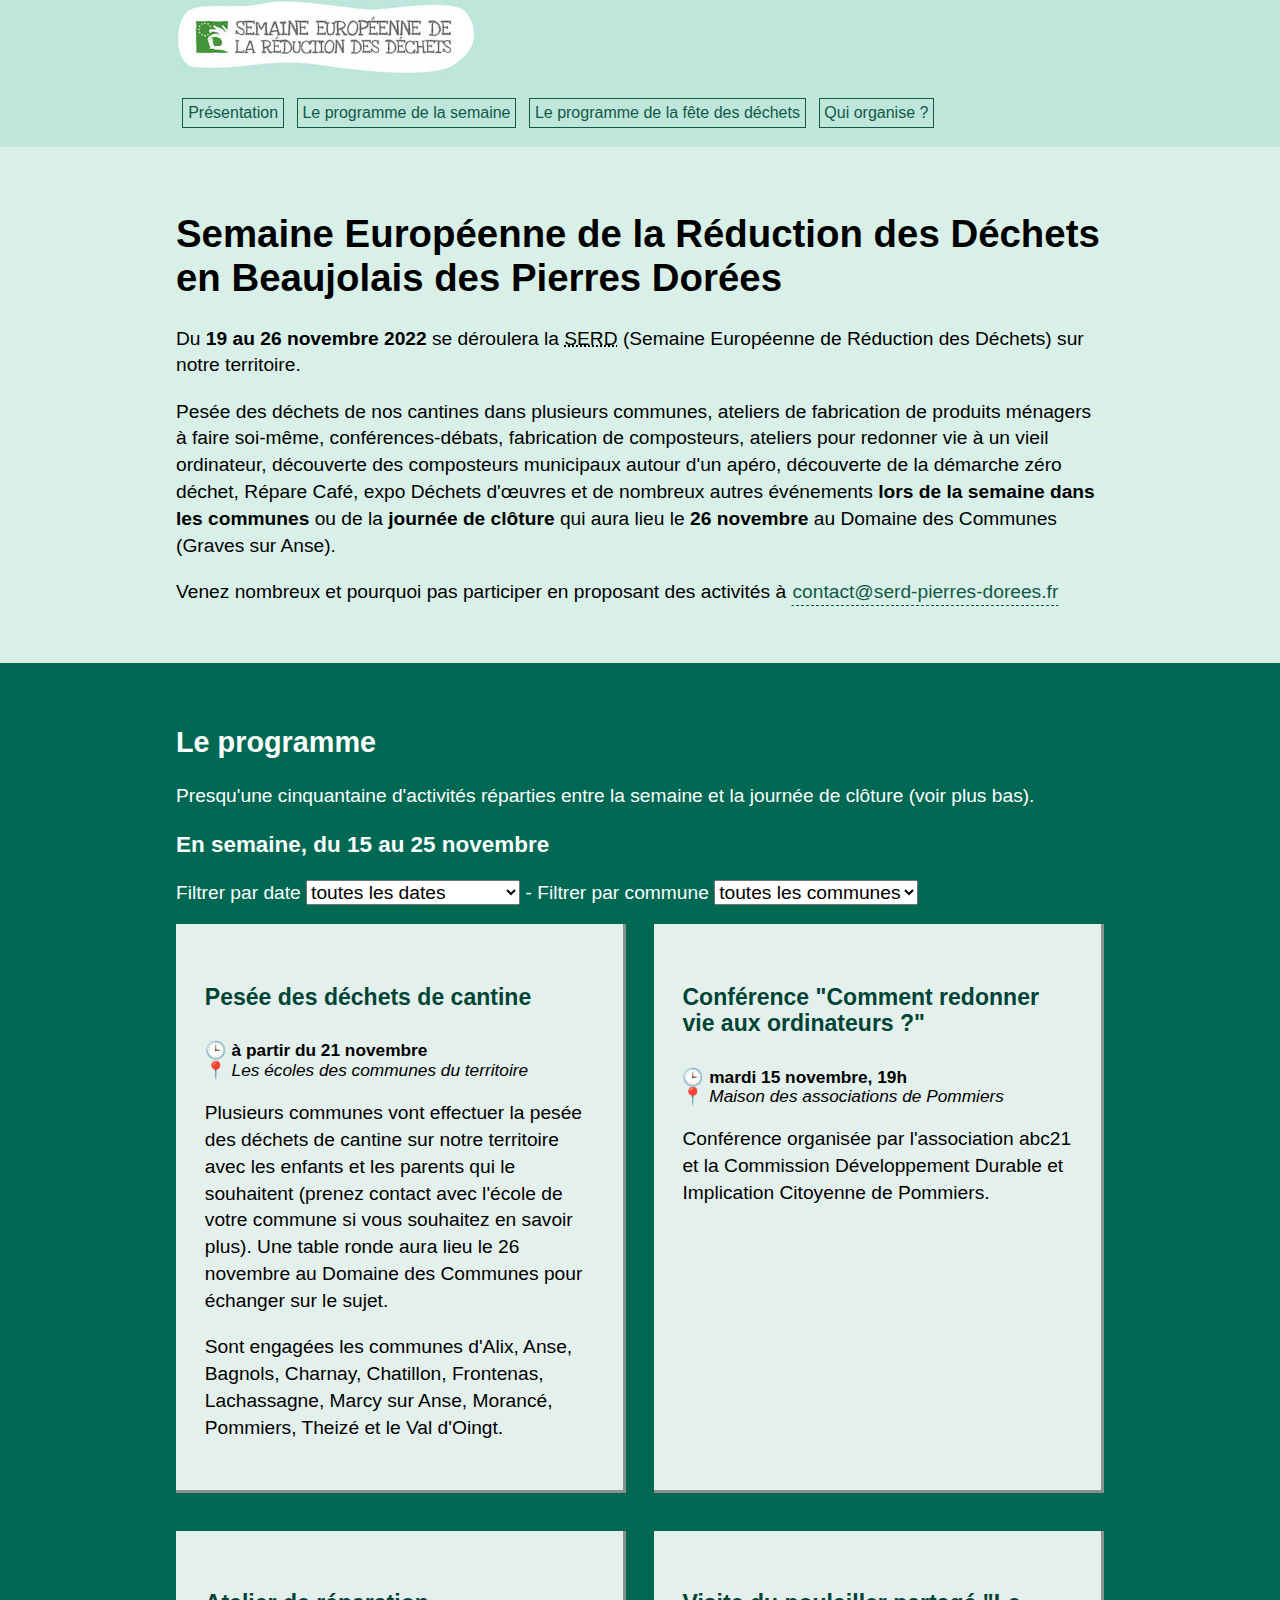
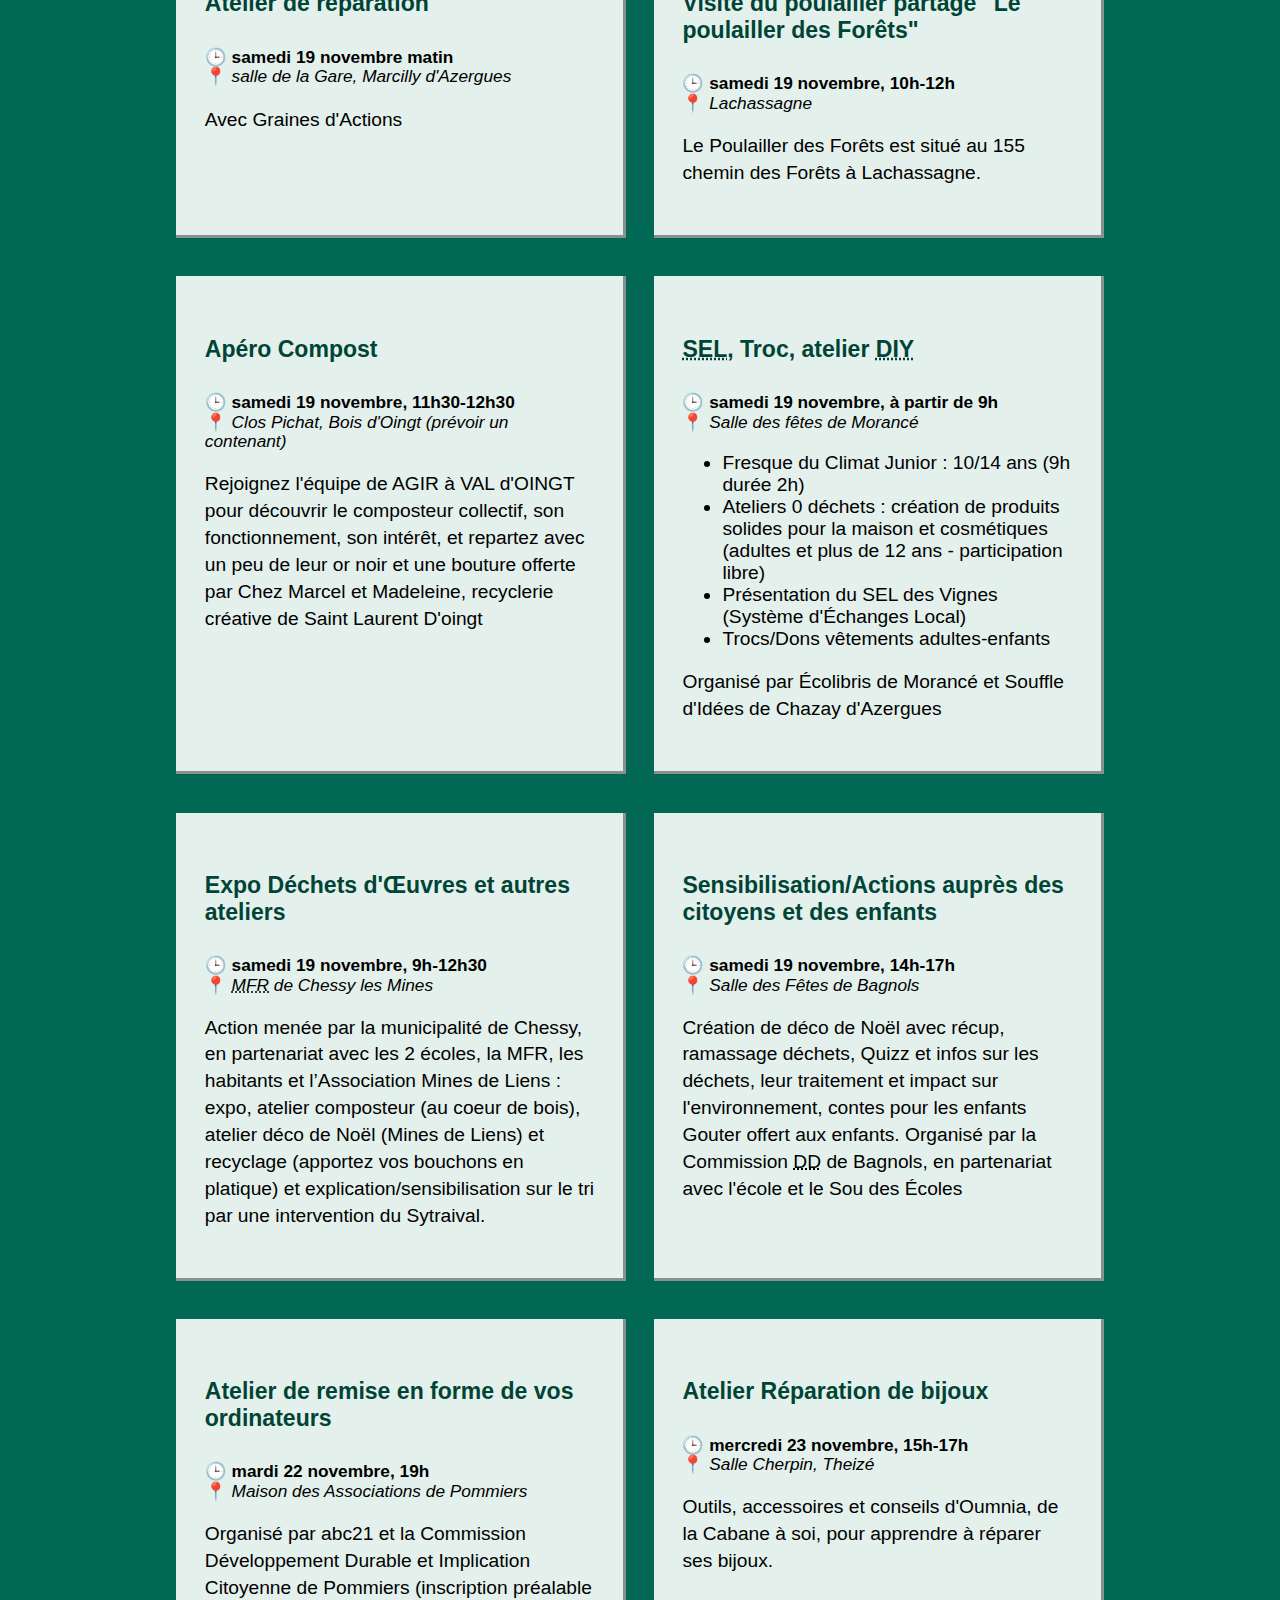
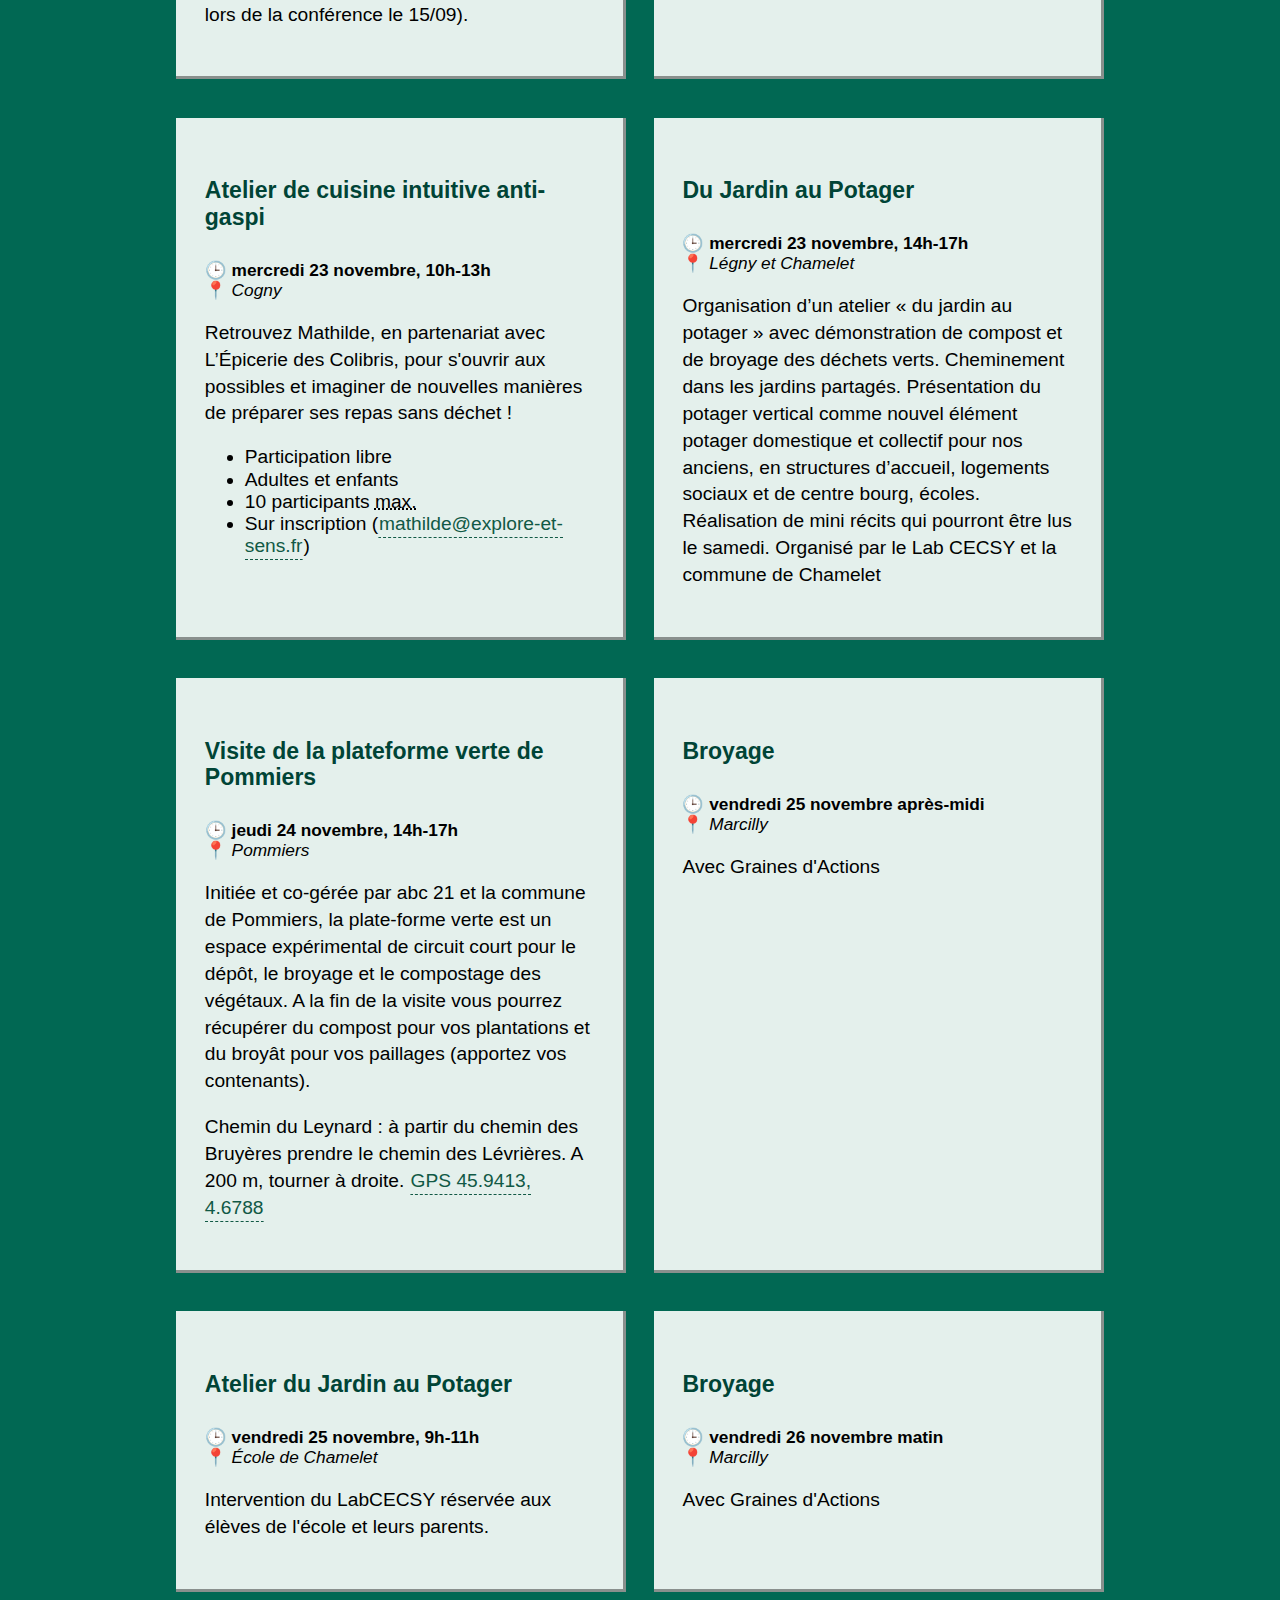
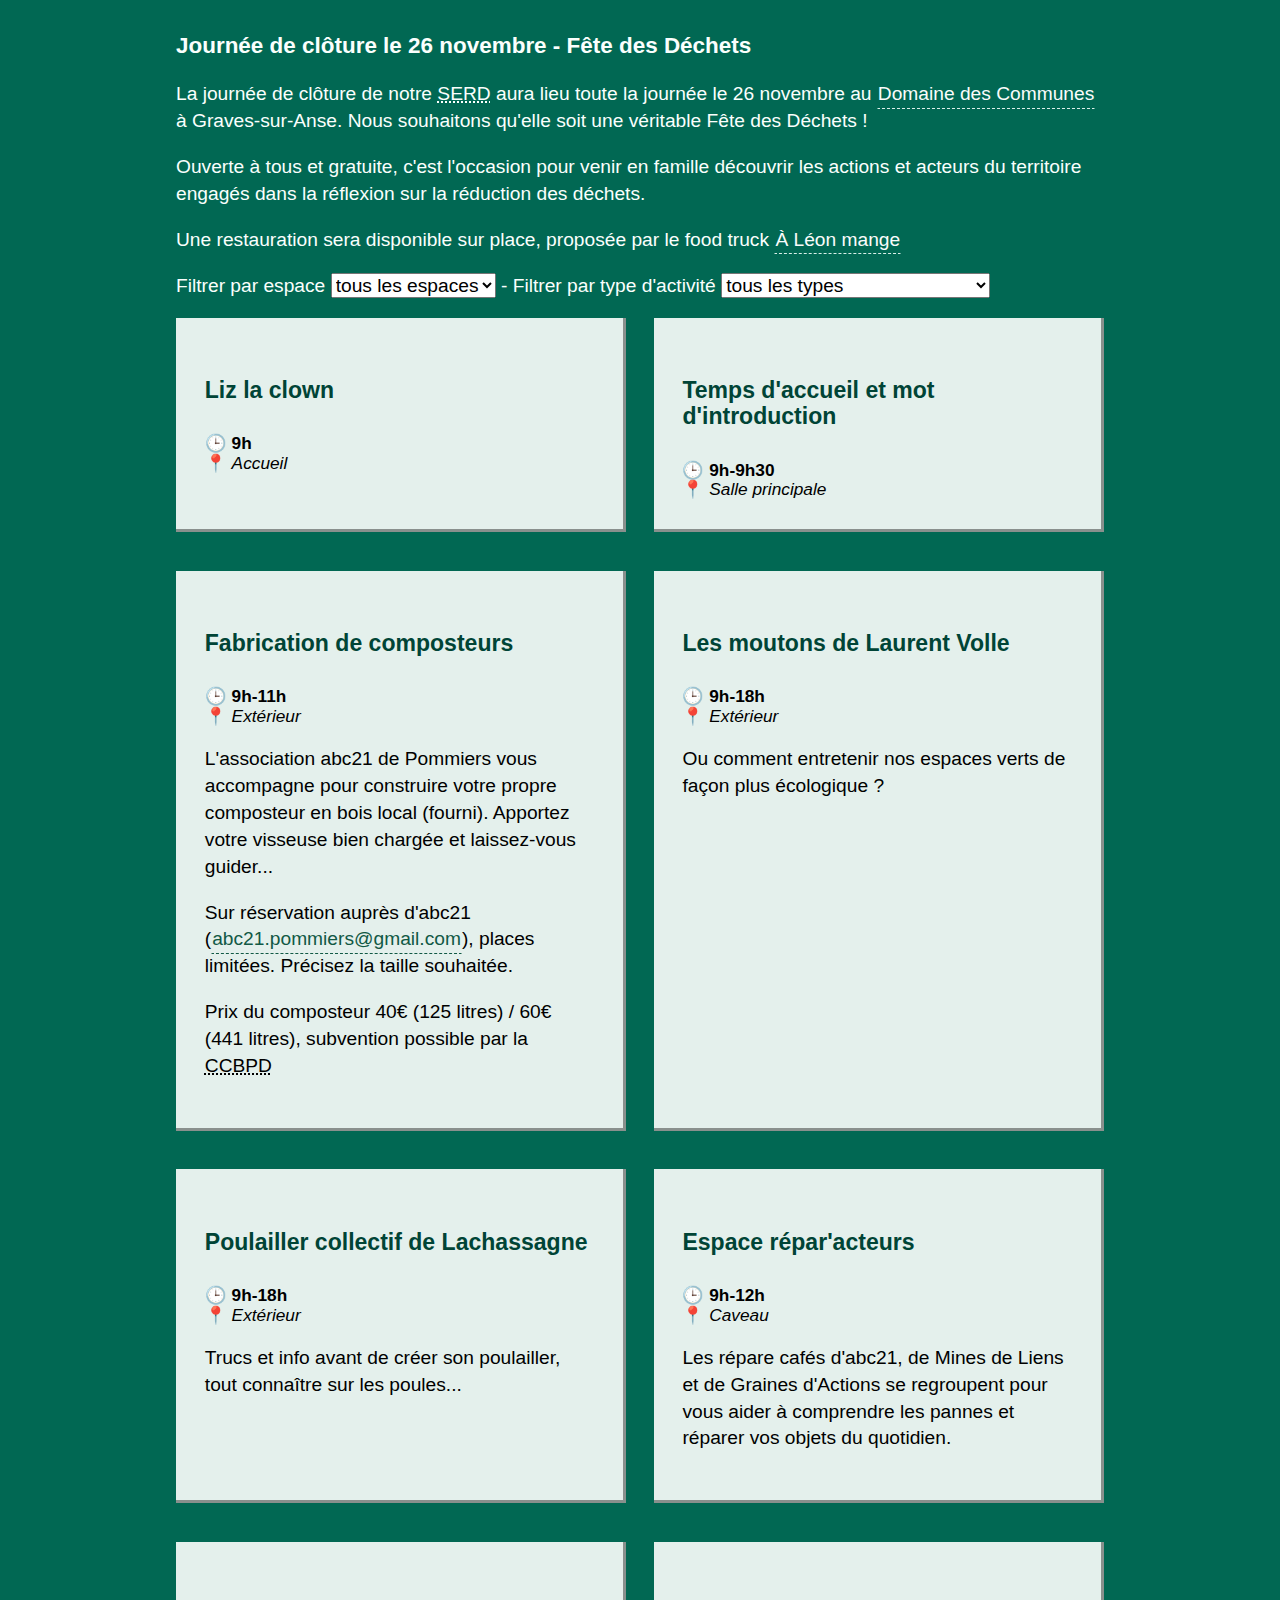
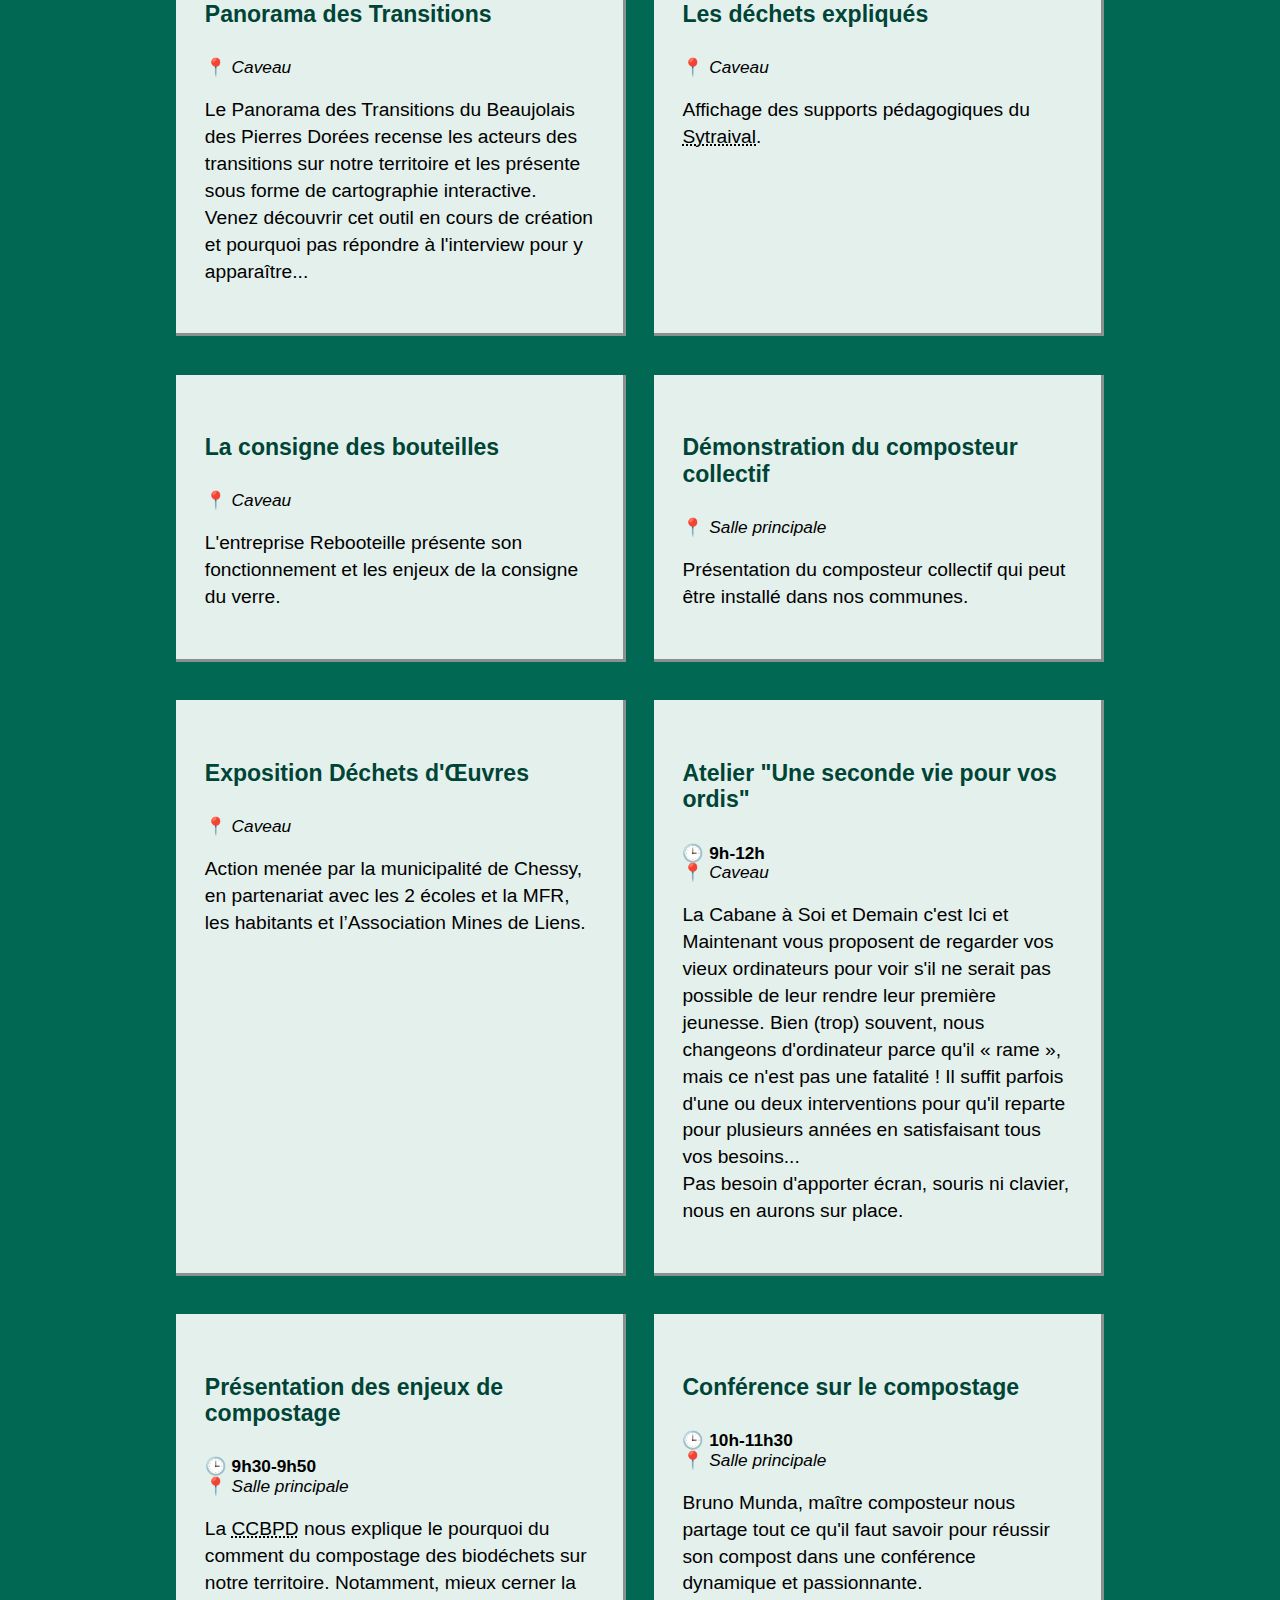
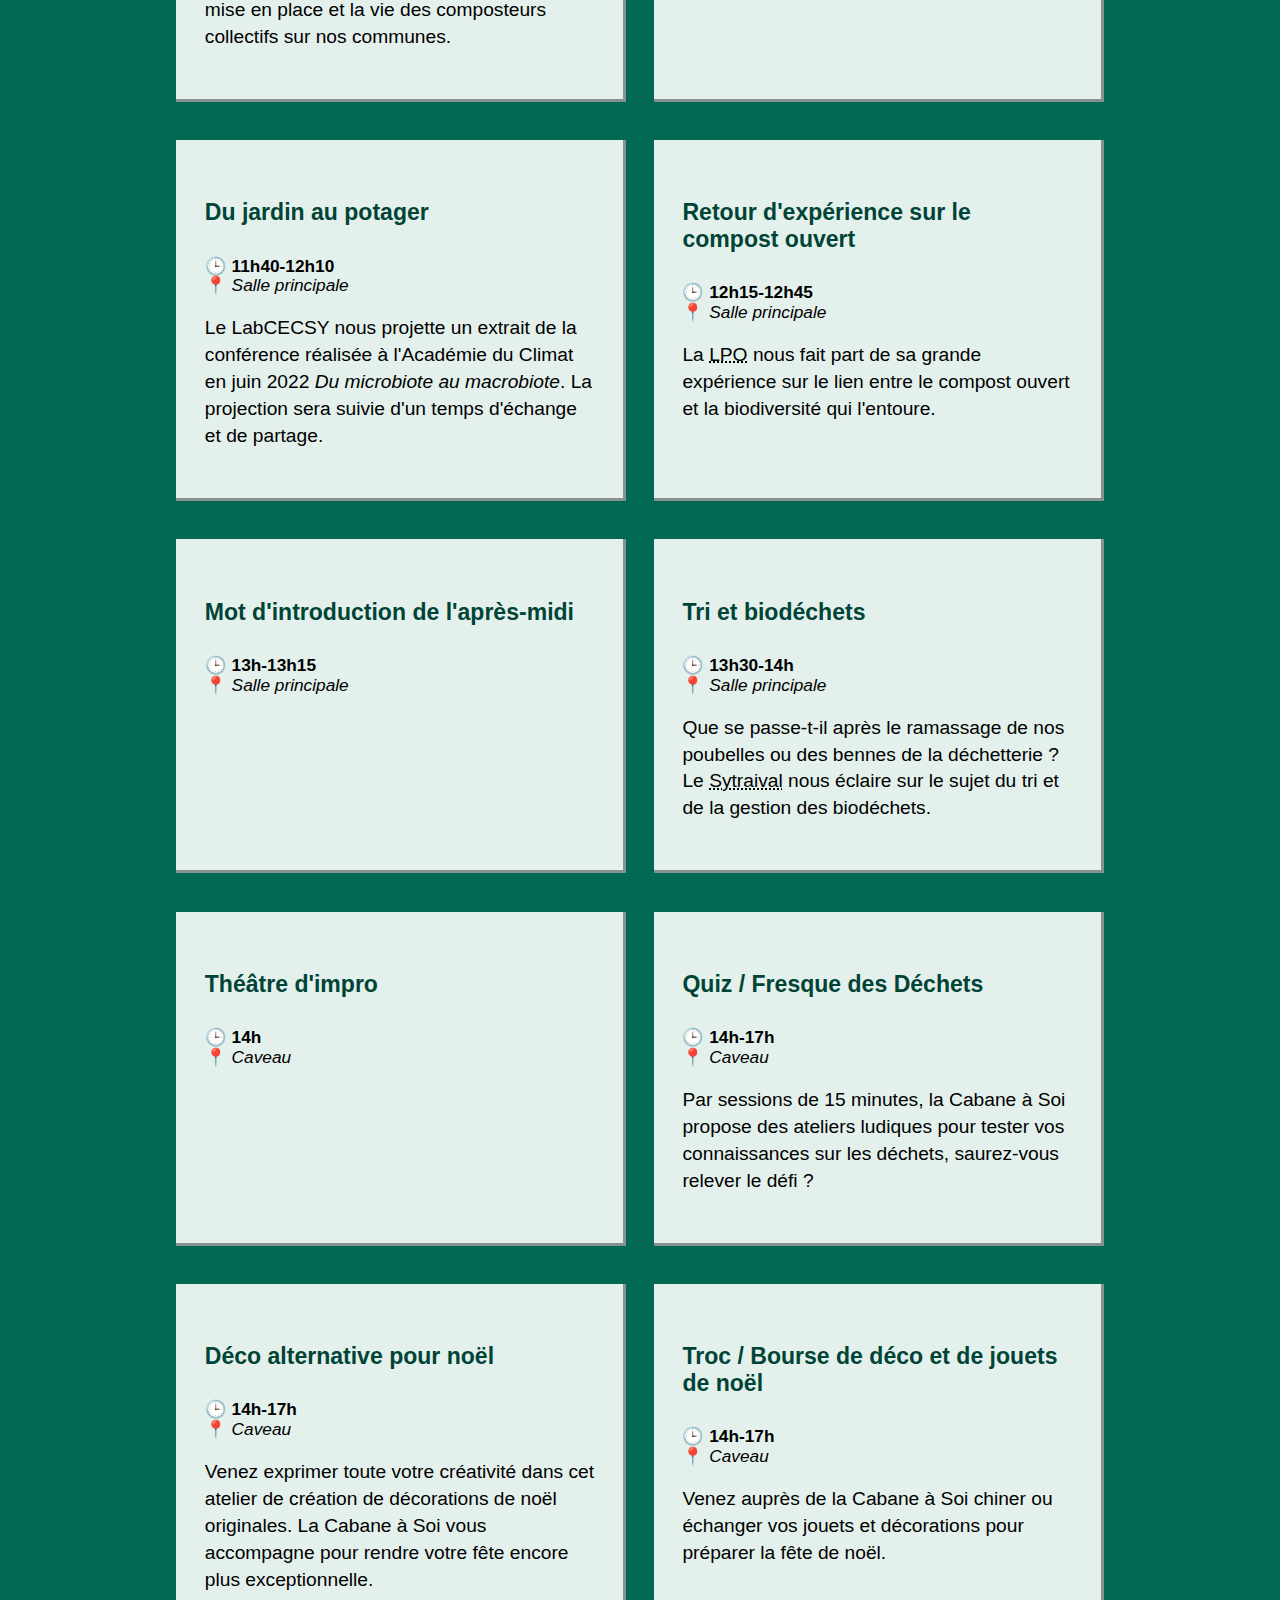
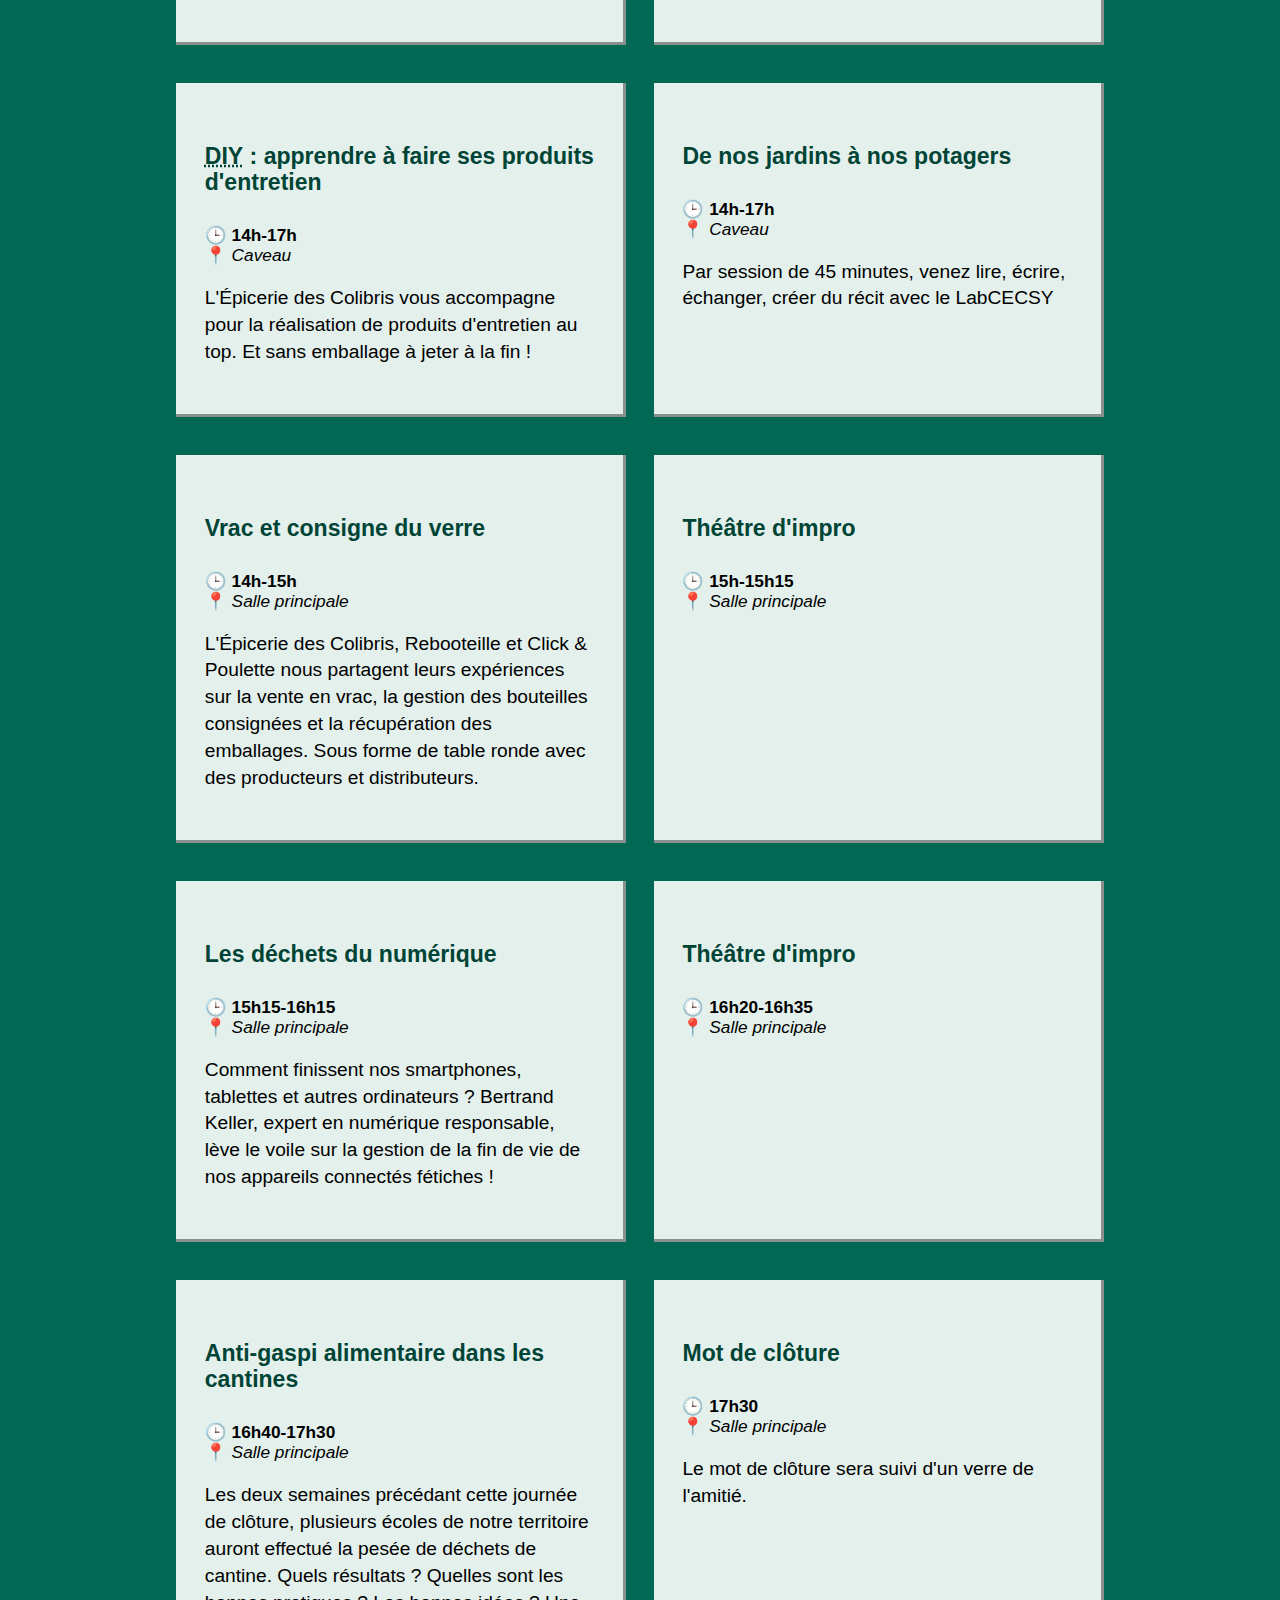
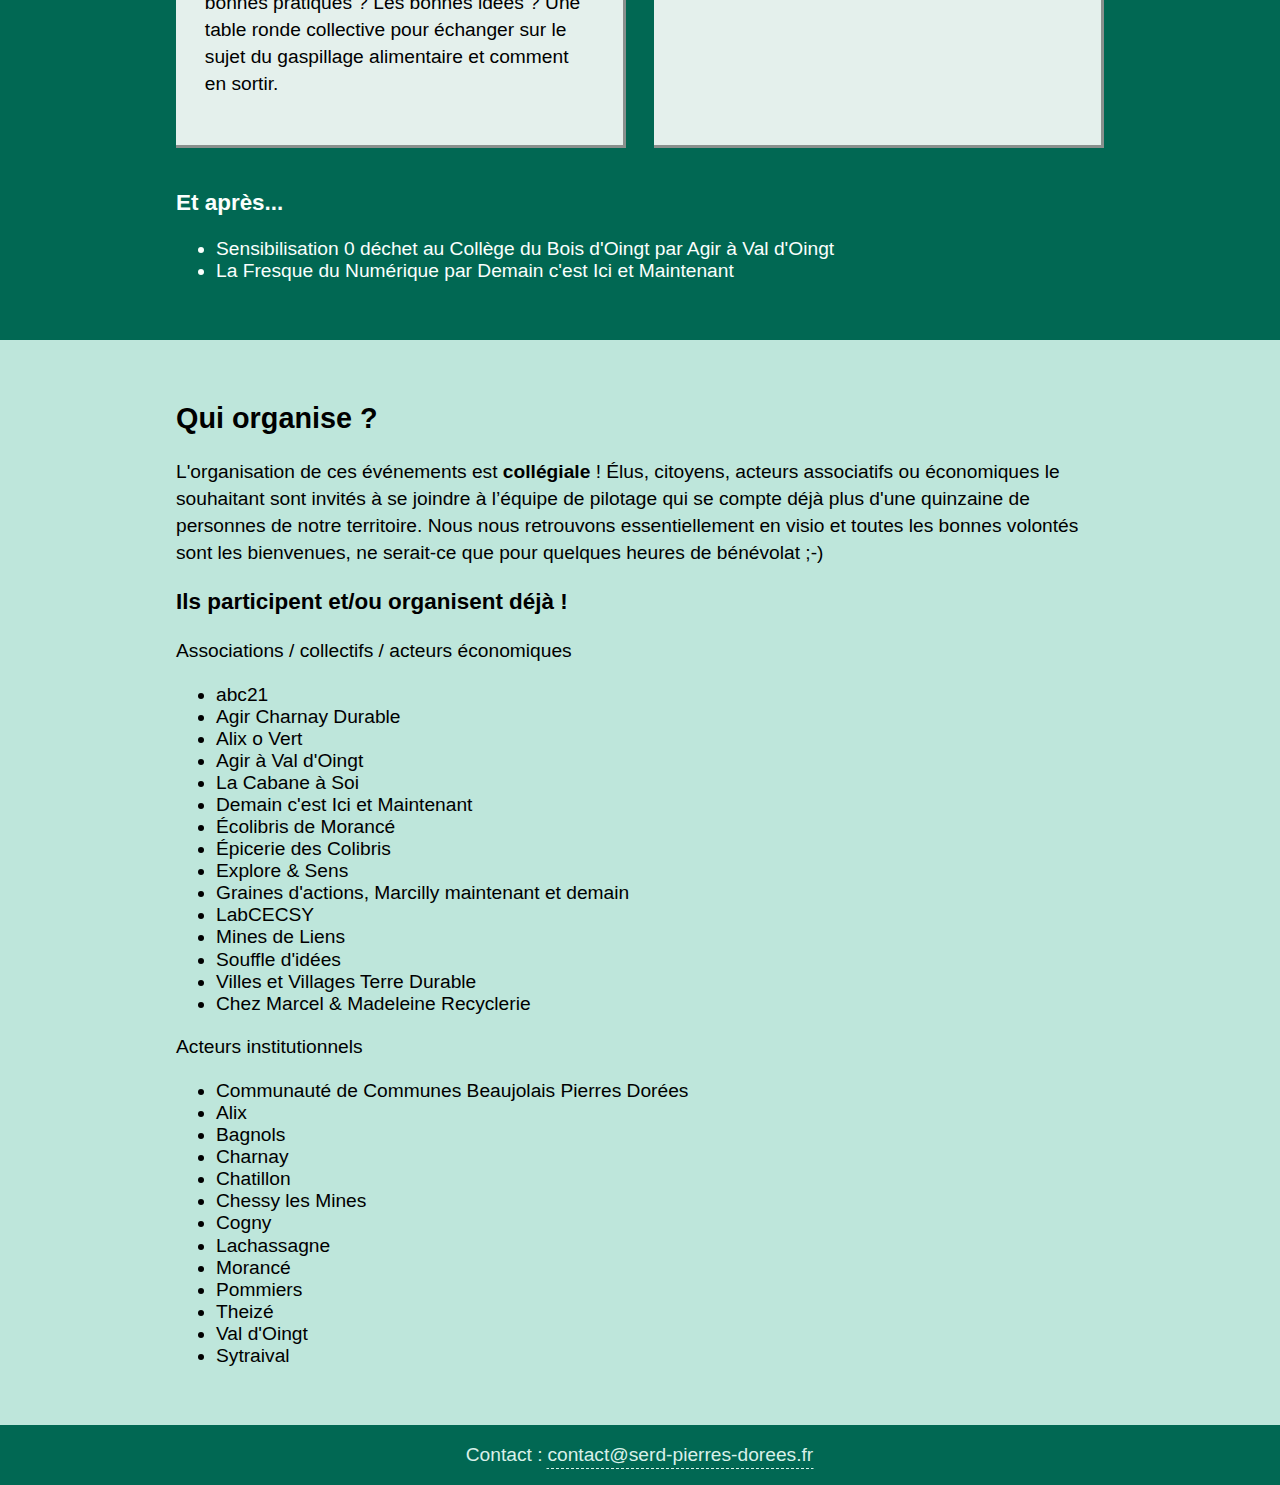
==== commit 562a3459: "Ajustement programme" ====
--- a/web/index.html
+++ b/web/index.html
@@ -191,6 +191,13 @@
                 <div class="date">vendredi 25 novembre après-midi</div>
                 <div class="lieu">Marcilly</div>
                 <p>Avec Graines d'Actions</p>
+              </article>
+
+              <article class="carte" data-date="2022-11-25" data-commune="chamelet">
+                <h4>Atelier du Jardin au Potager</h4>
+                <div class="date">vendredi 25 novembre, 9h-11h</div>
+                <div class="lieu">École de Chamelet</div>
+                <p>Intervention du LabCECSY réservée aux élèves de l'école et leurs parents.</p>
               </article>
 
               <article class="carte" data-date="2022-11-26" data-commune="marcilly">
--- a/web/css/style.css
+++ b/web/css/style.css
@@ -524,16 +524,16 @@
 #intro{
   background-color: #fff07e;
 }
-#bulletins, #print{
+#bulletins, #print, #qrcode{
   background-color: #f3e5df;
 }
-#visuels, #qrcode{
+#visuels, #audio{
   background-color: #fffbe1;
 }
 
 #qrcode img{
-max-width:90vw;
-heigh:auto;
+  max-width:90vw;
+  height:auto;
 }
 main article {
   padding-left: 2em;
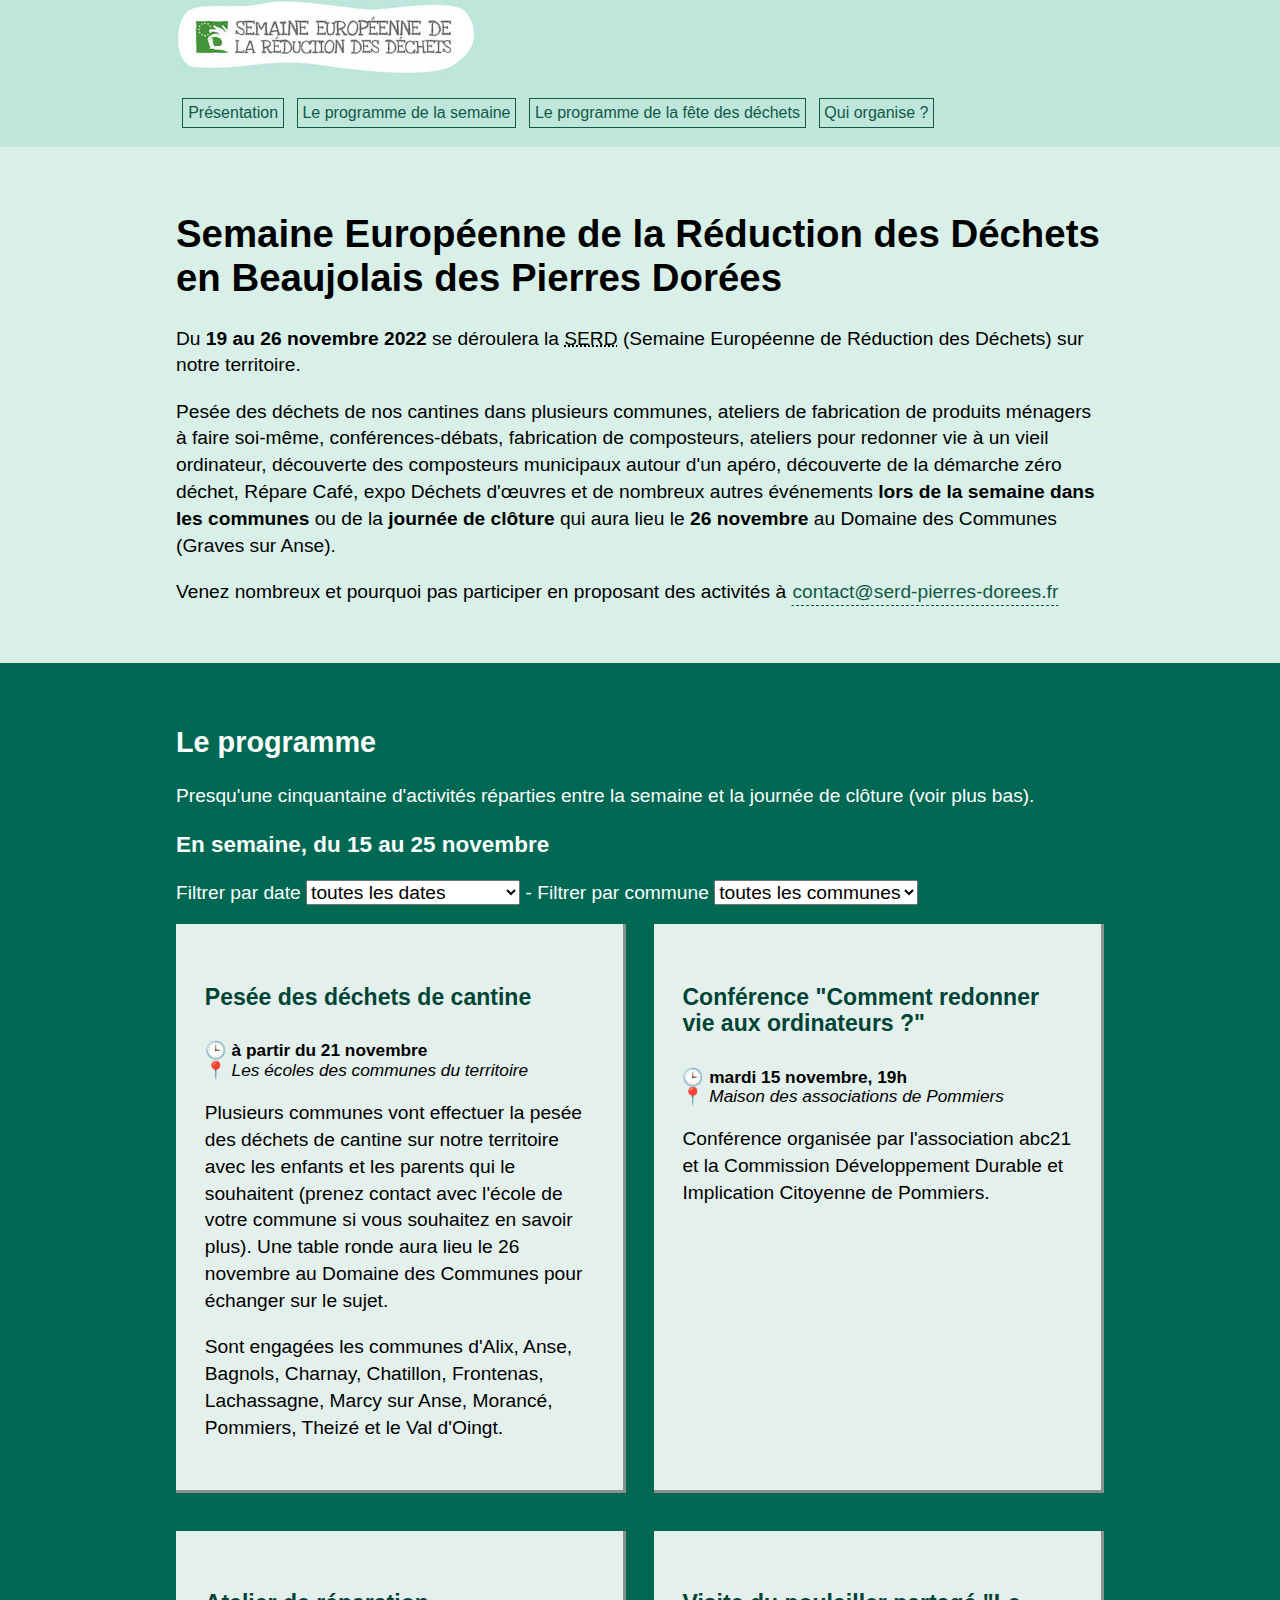
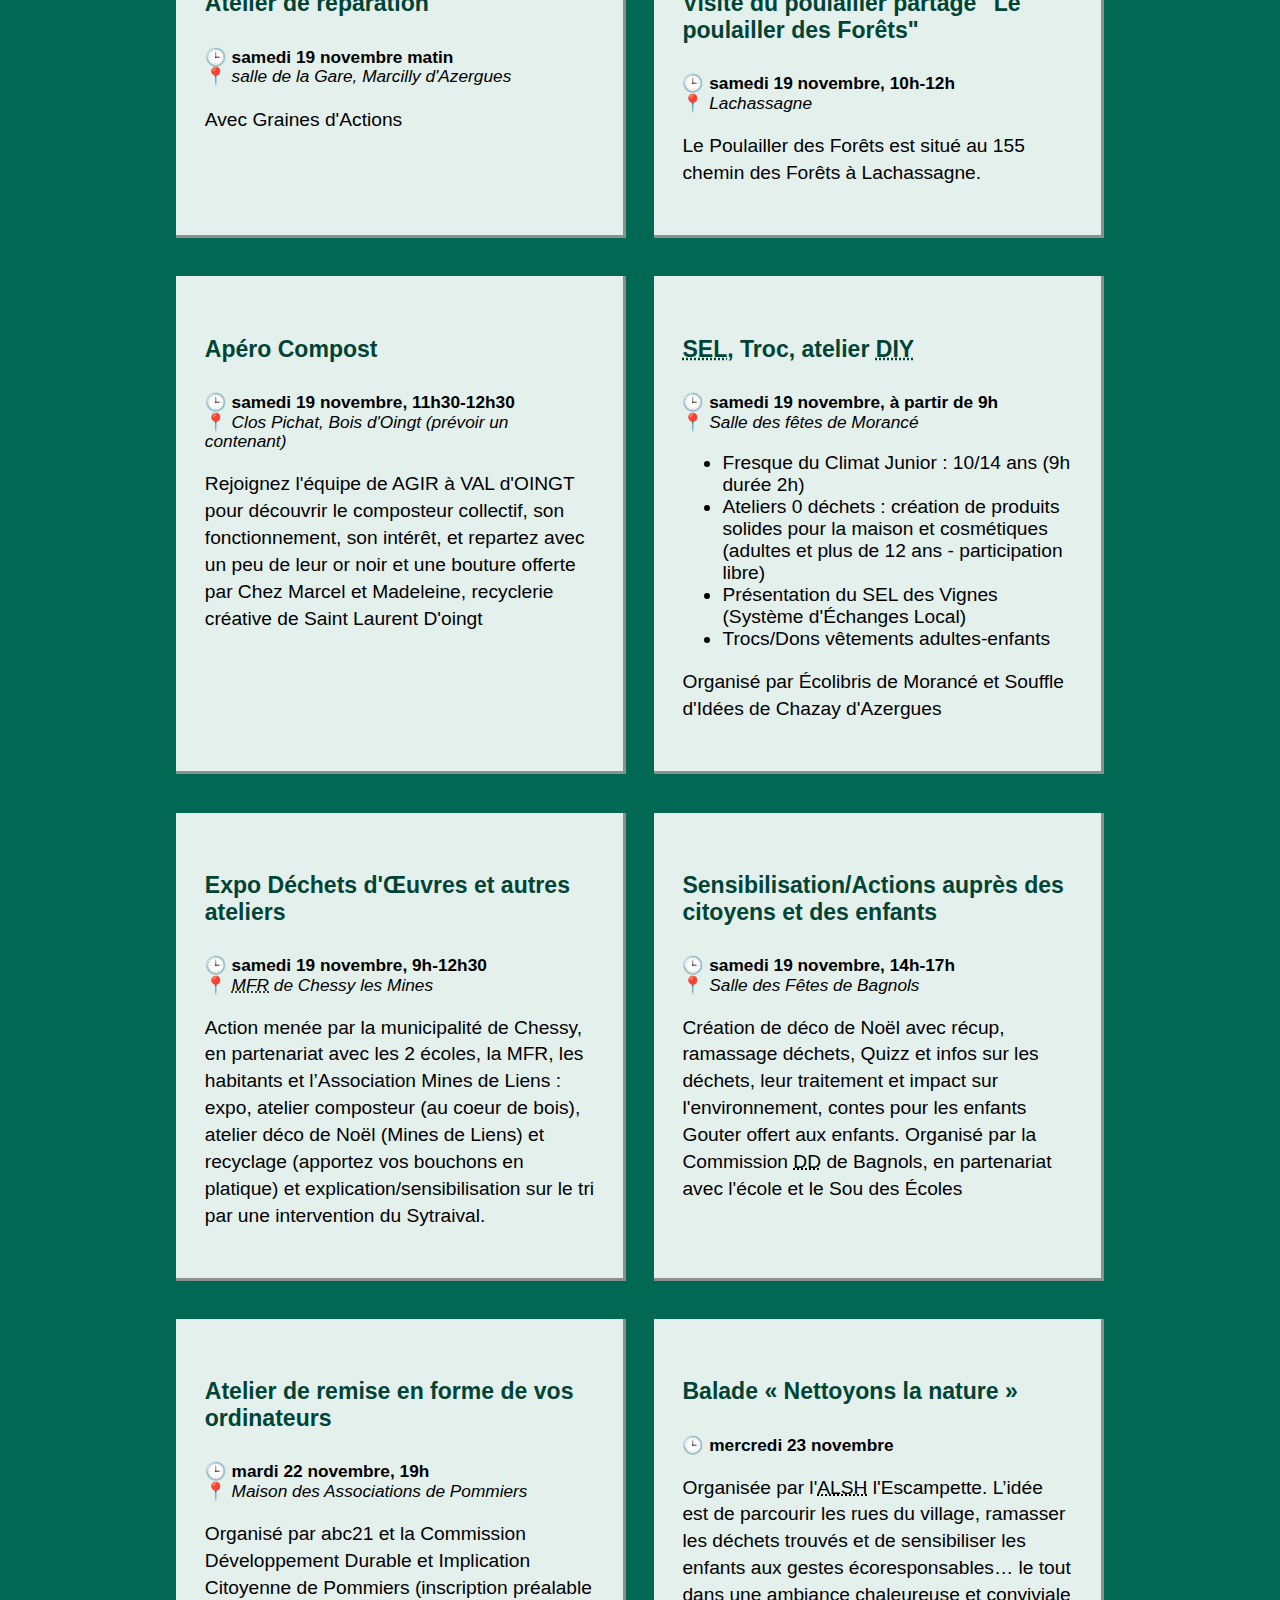
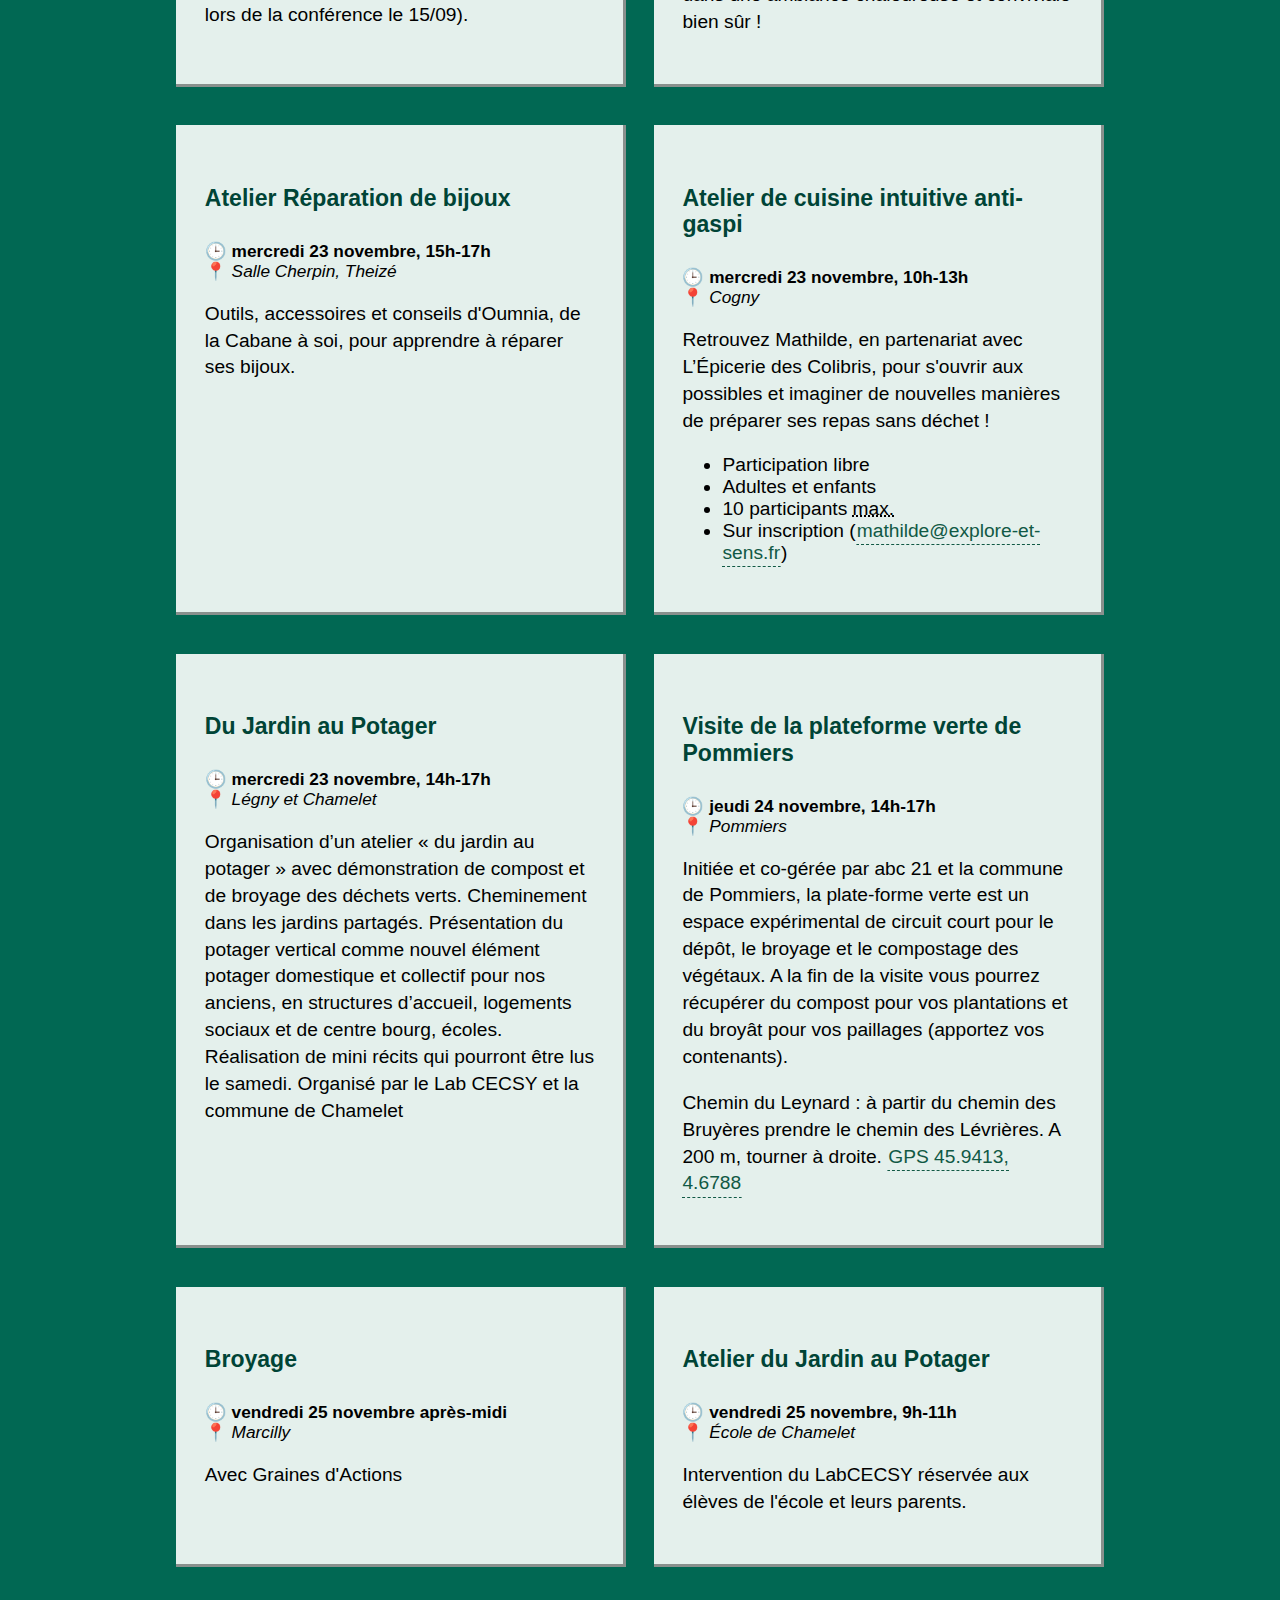
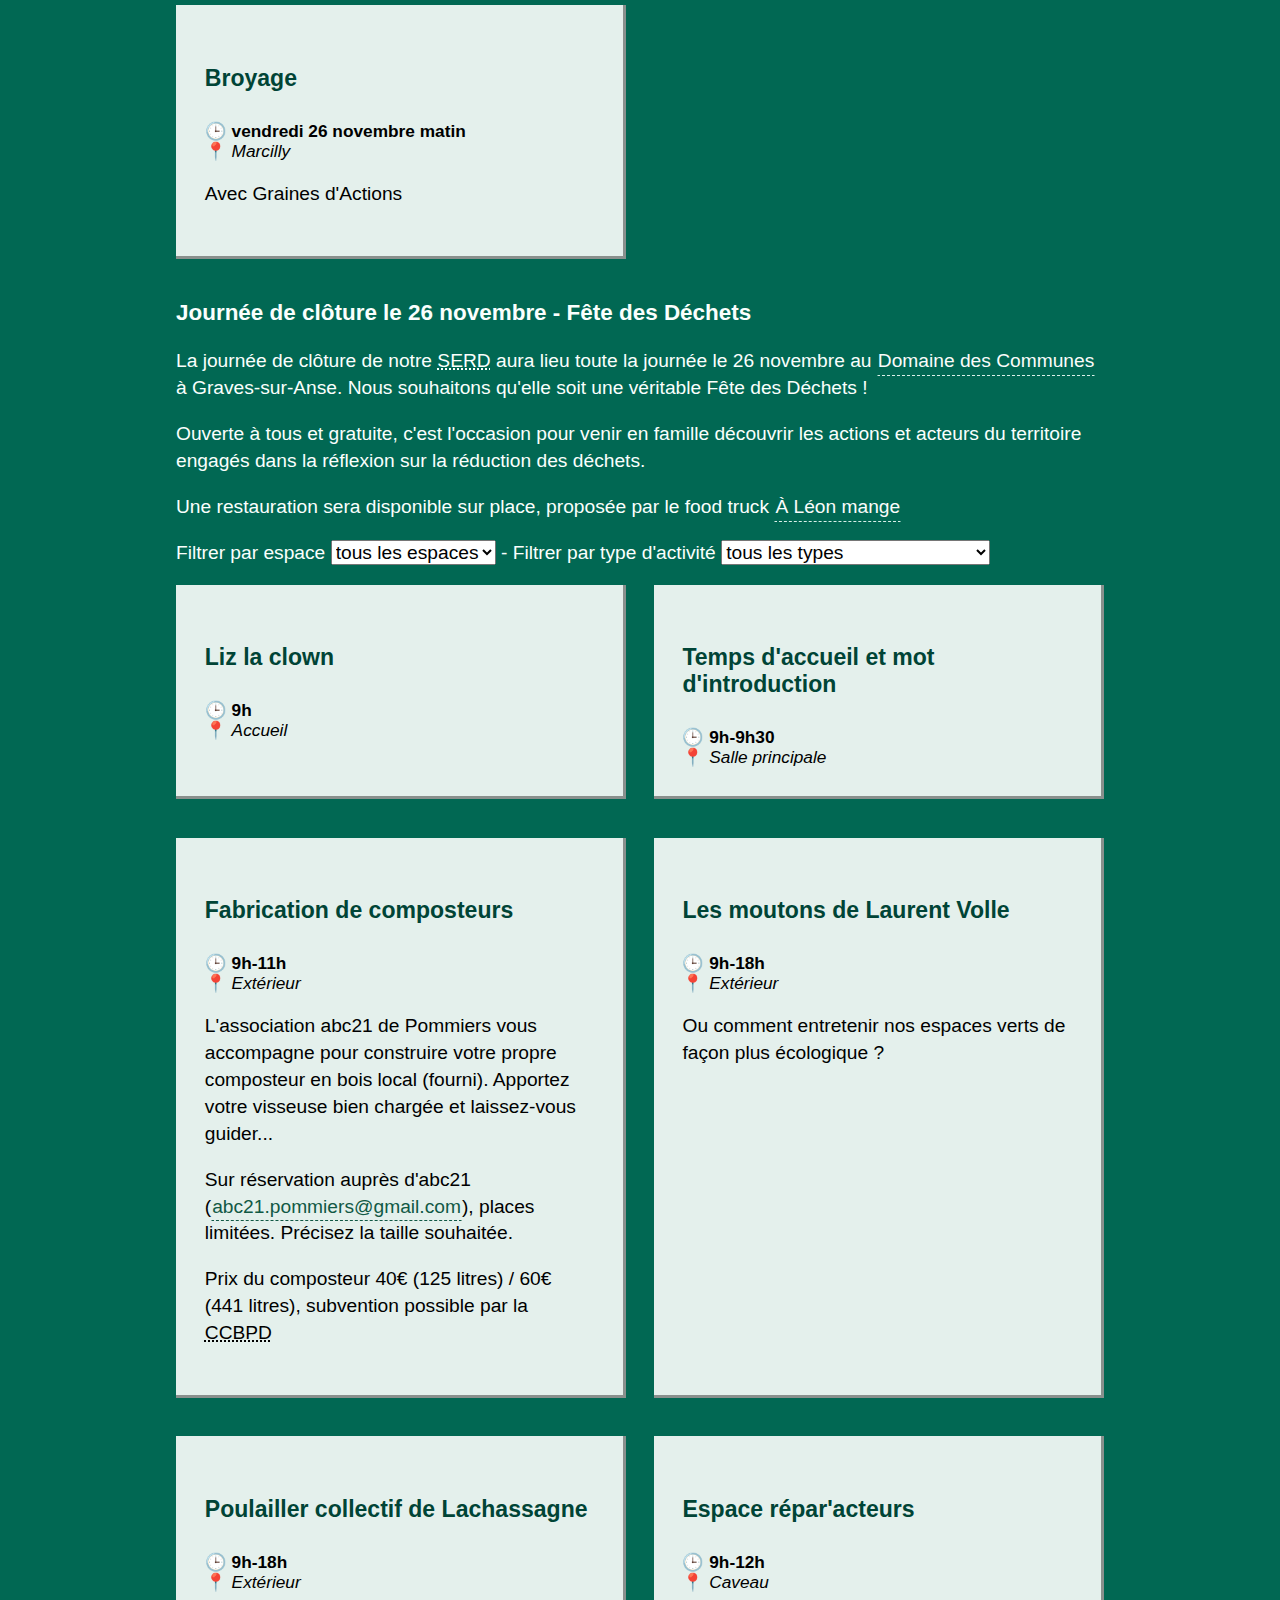
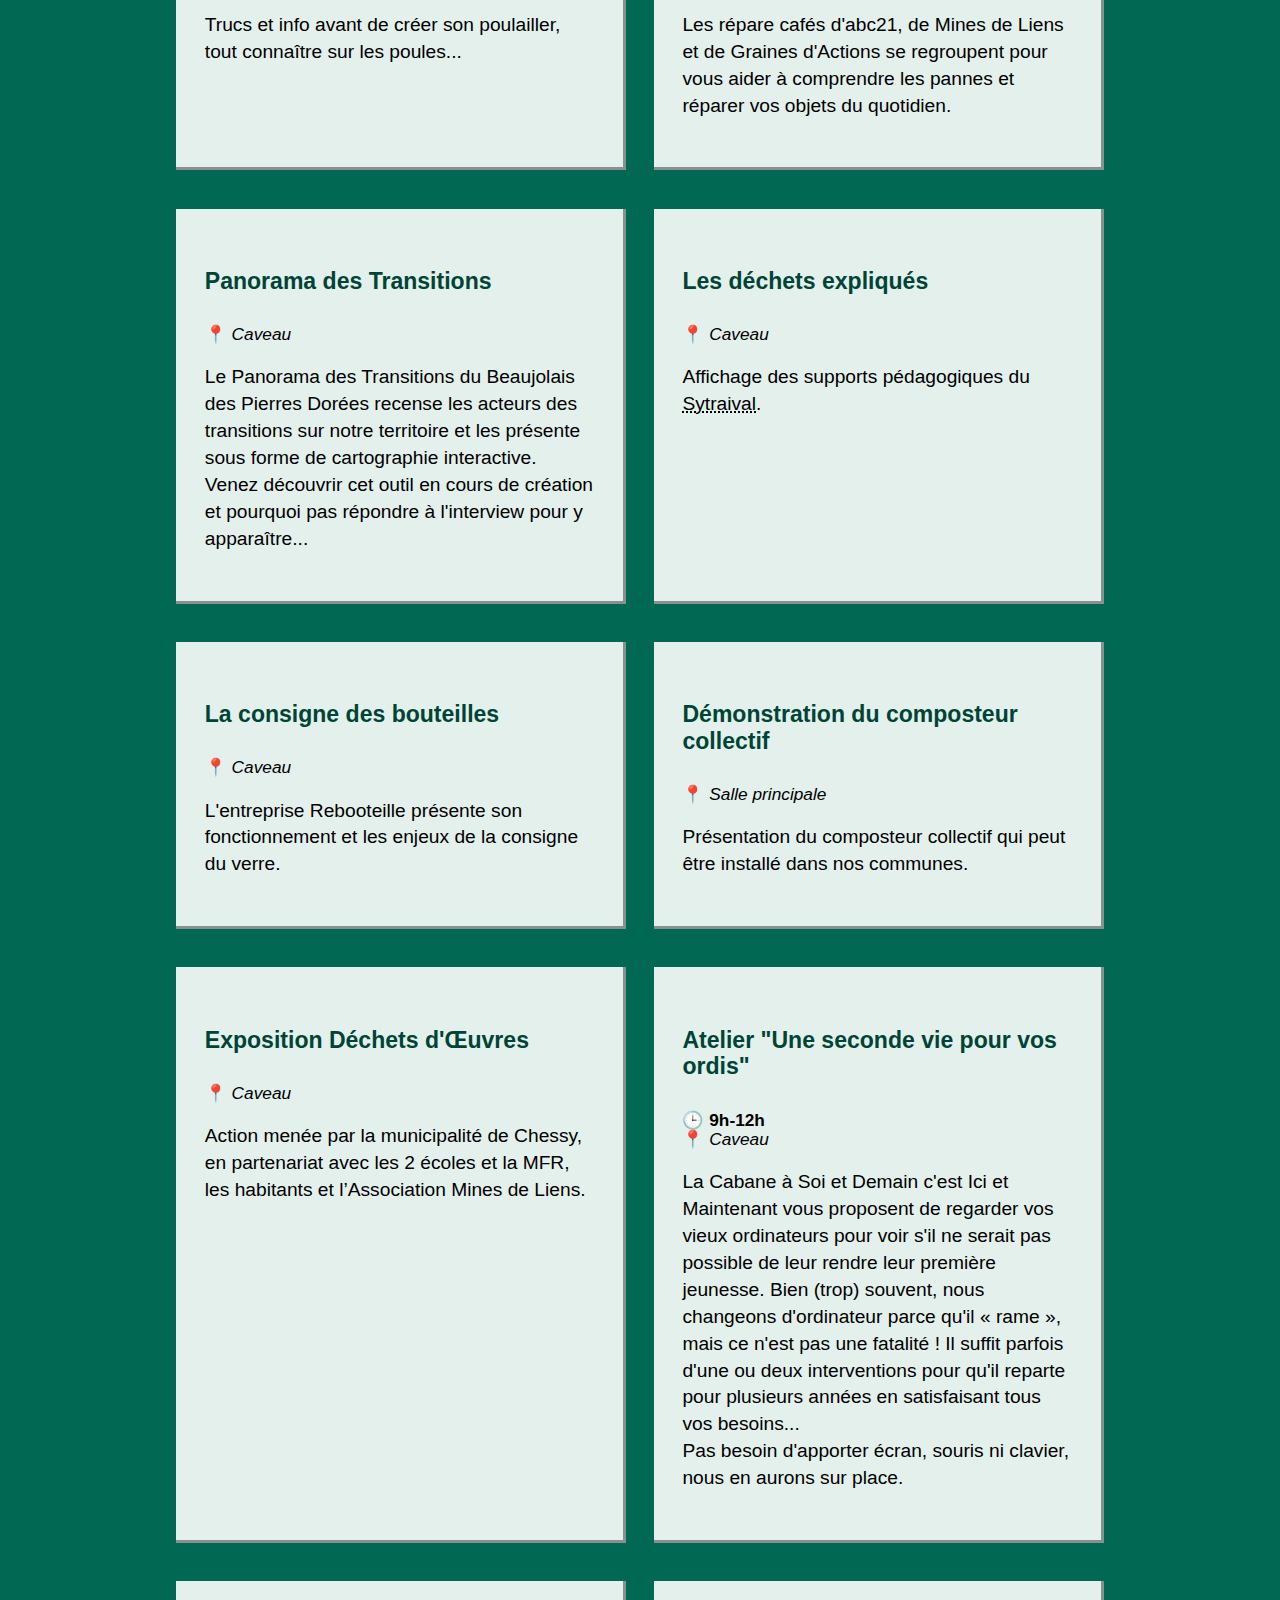
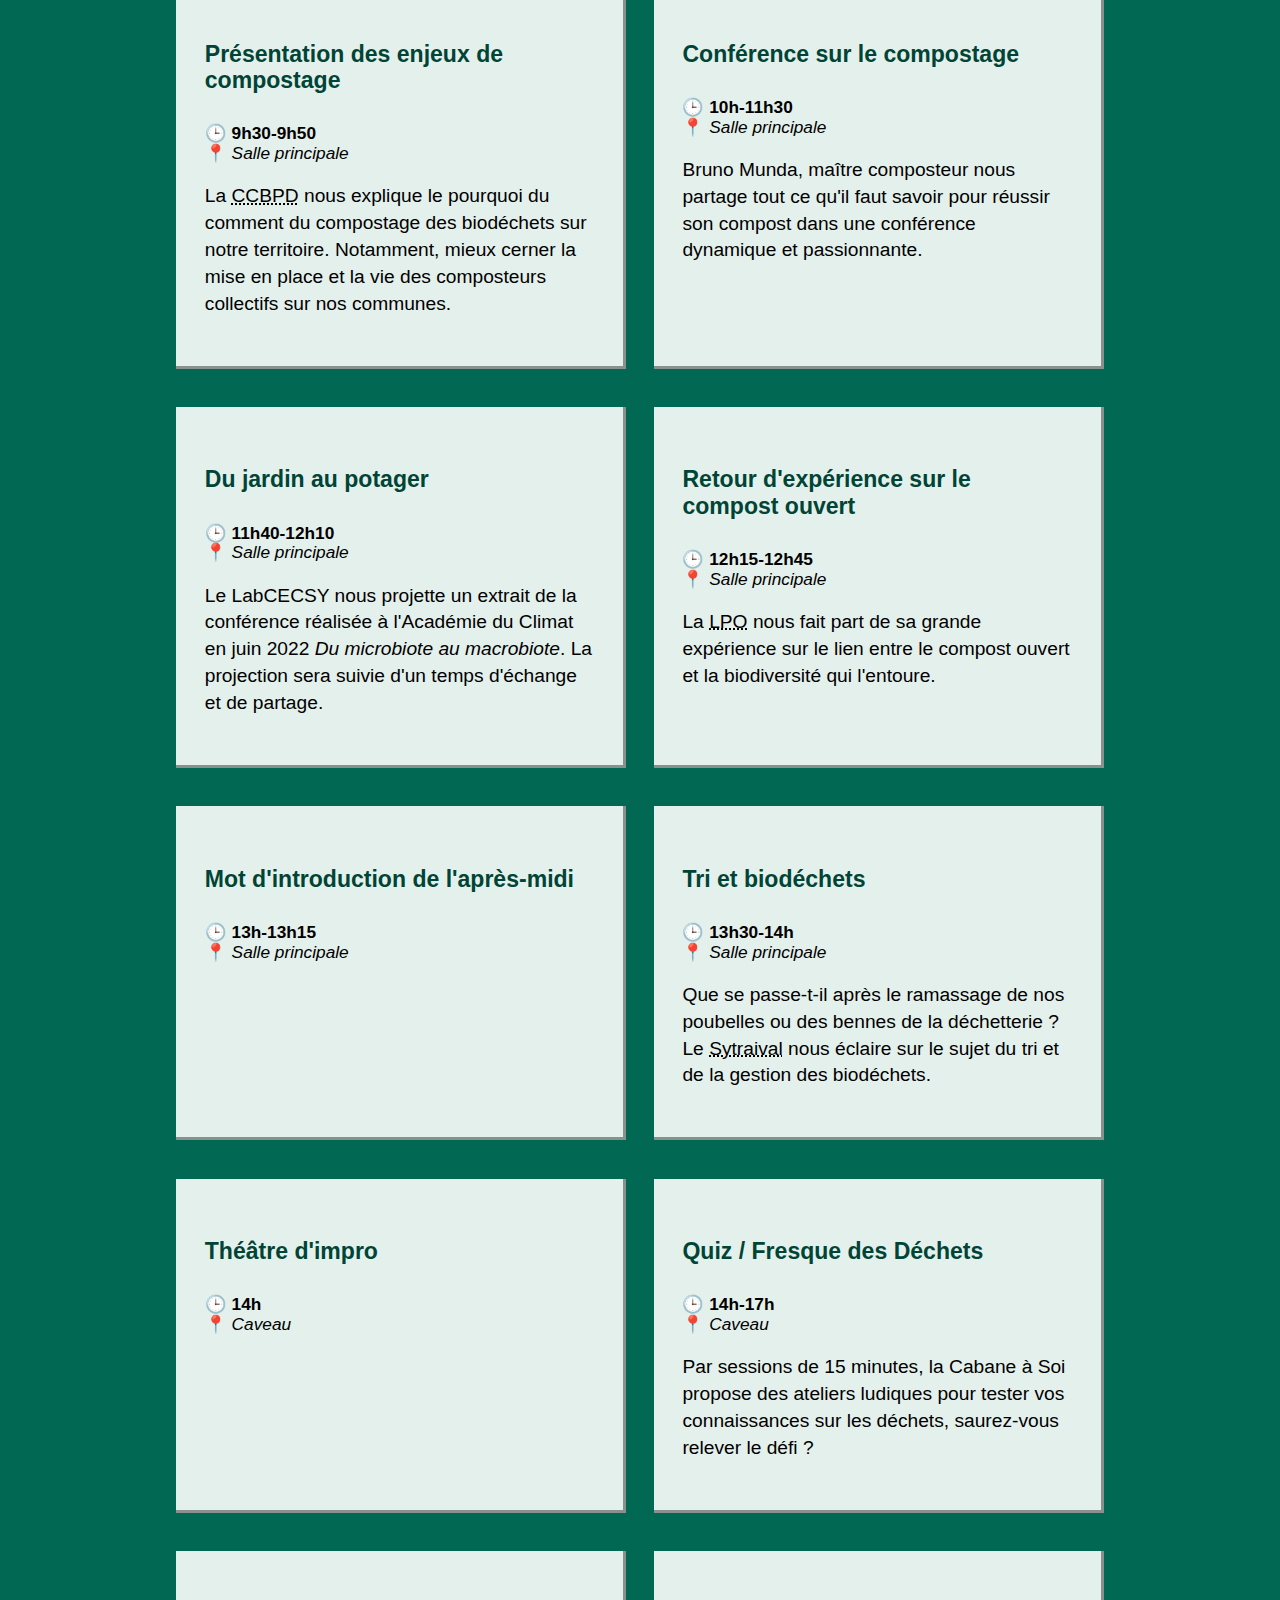
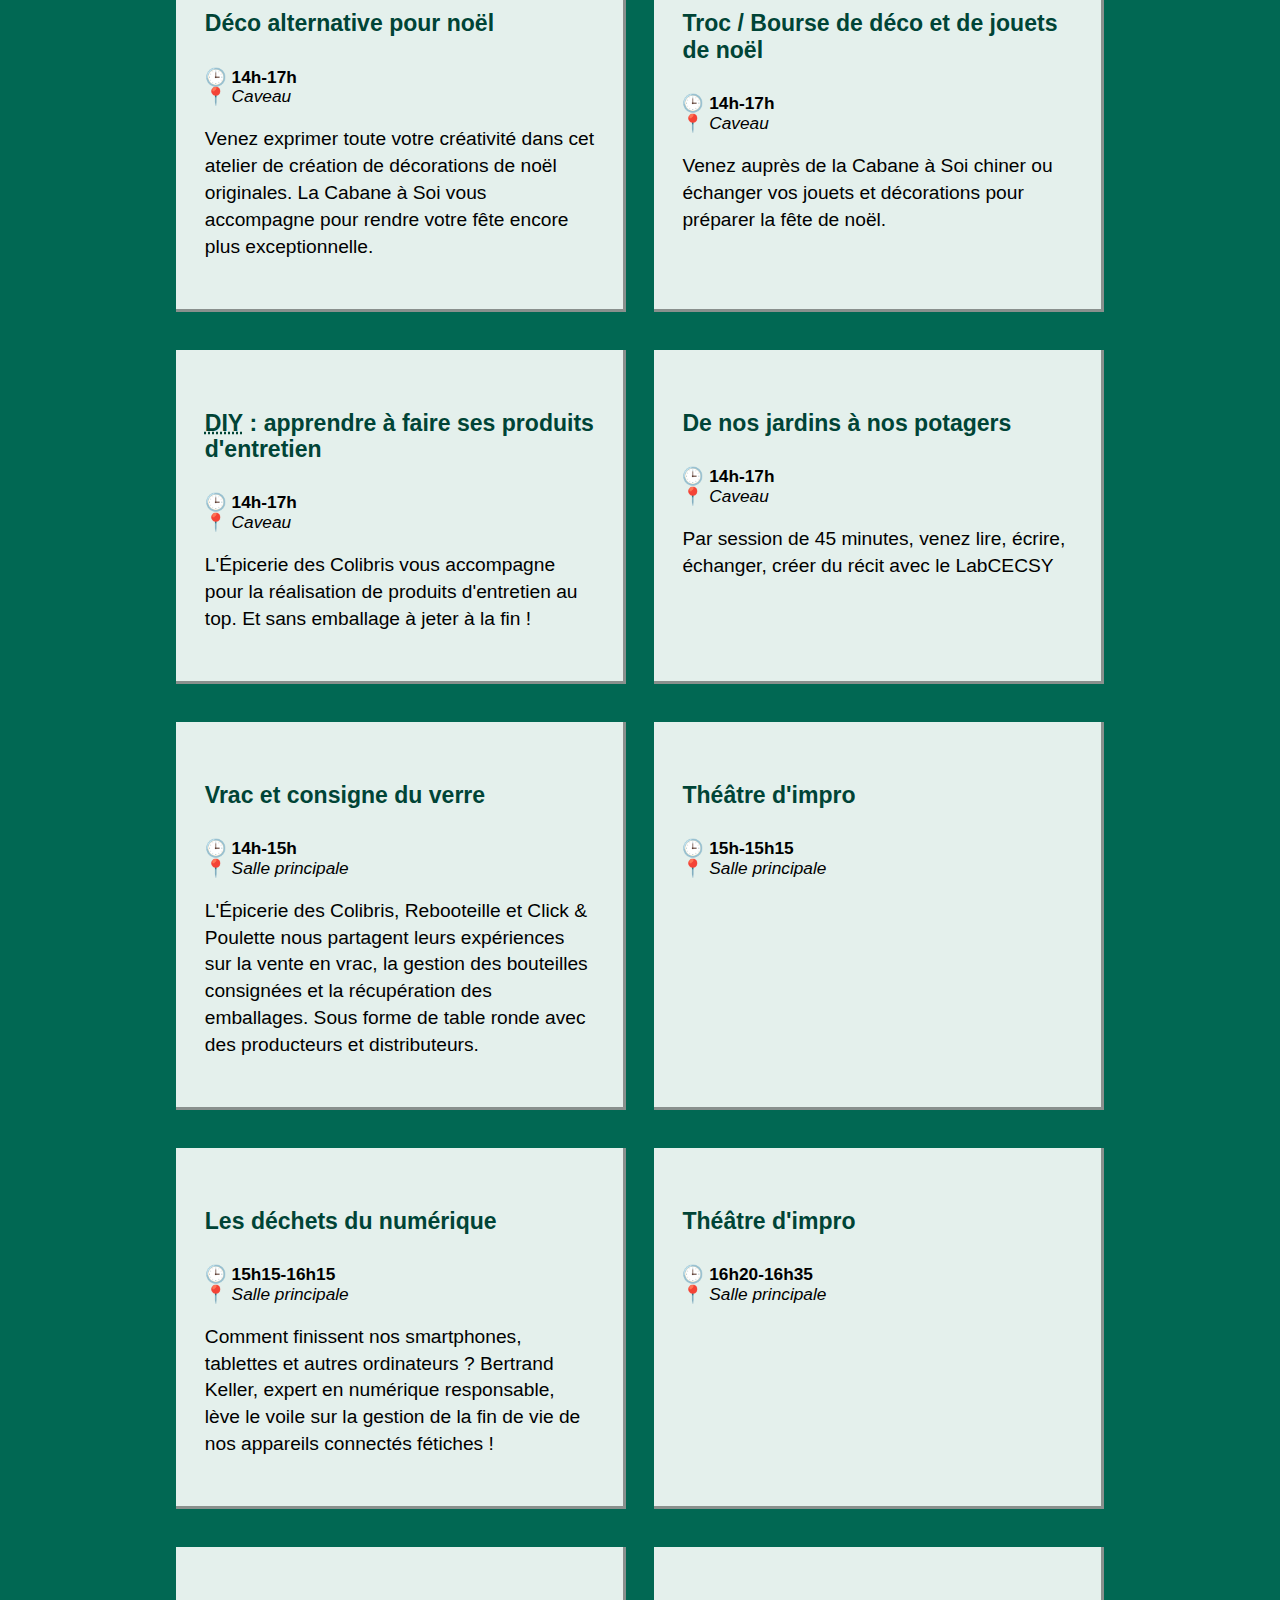
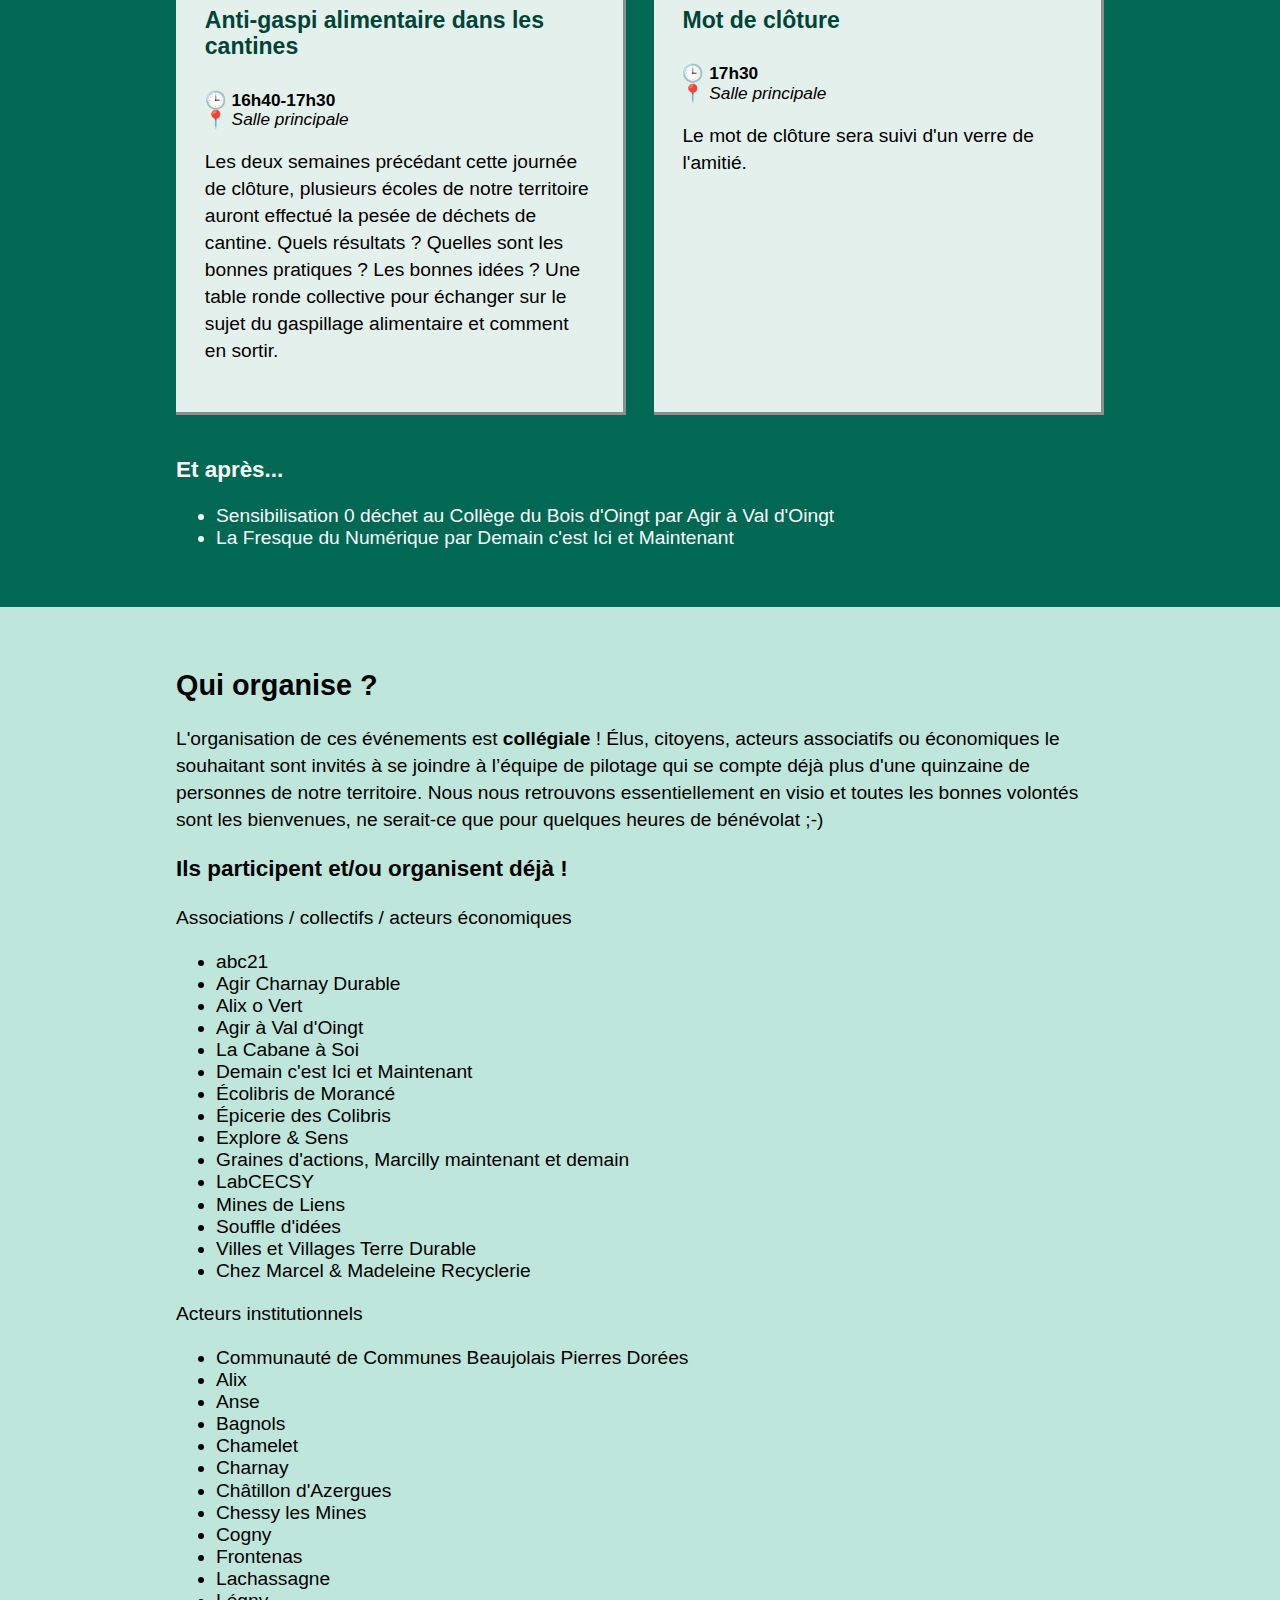
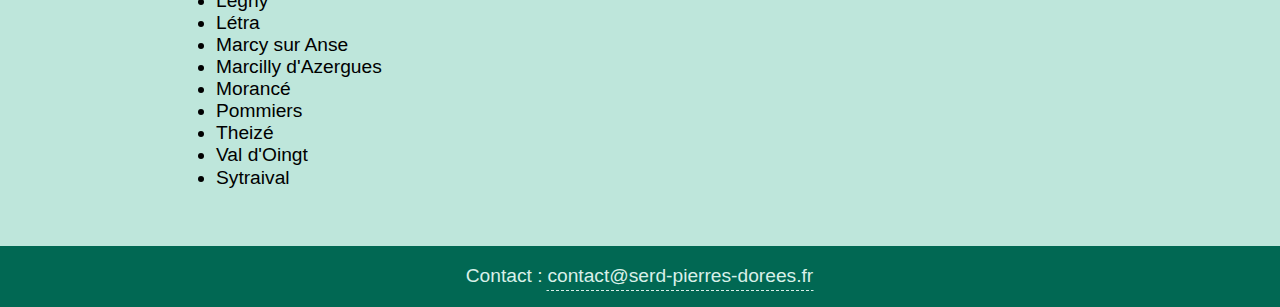
==== commit 2589ca45: "Ajsutement programme" ====
--- a/web/index.html
+++ b/web/index.html
@@ -69,6 +69,7 @@
                   <option value="frontenas">Frontenas</option>
                   <option value="lachassagne">Lachassagne</option>
                   <option value="legny">Légny</option>
+                  <option value="letra">Létra</option>
                   <option value="marcy">Marcy sur Anse</option>
                   <option value="marcilly">Marcilly d'Azergues</option>
                   <option value="morance">Morancé</option>
@@ -149,6 +150,12 @@
                 <div class="date">mardi 22 novembre, 19h</div>
                 <div class="lieu">Maison des Associations de Pommiers</div>
                 <p>Organisé par abc21 et la Commission Développement Durable et Implication Citoyenne de Pommiers (inscription préalable lors de la conférence le 15/09).</p>
+              </article>
+
+              <article class="carte" data-date="2022-11-23" data-commune="letra">
+                <h4>Balade « Nettoyons la nature »</h4>
+                <div class="date">mercredi 23 novembre</div>
+                <p>Organisée par l'<abbr title="Accueil de Loisirs Sans Hébergement">ALSH</abbr> l'Escampette. L’idée est de parcourir les rues du village, ramasser les déchets trouvés et de sensibiliser les enfants aux gestes écoresponsables… le tout dans une ambiance chaleureuse et conviviale bien sûr&nbsp;!</p>
               </article>
 
               <article class="carte" data-date="2022-11-23" data-commune="theize">
@@ -479,12 +486,19 @@
             <ul>
               <li>Communauté de Communes Beaujolais Pierres Dorées</li>
               <li>Alix</li>
+              <li>Anse</li>
               <li>Bagnols</li>
+              <li>Chamelet</li>
               <li>Charnay</li>
-              <li>Chatillon</li>
+              <li>Châtillon d'Azergues</li>
               <li>Chessy les Mines</li>
               <li>Cogny</li>
+              <li>Frontenas</li>
               <li>Lachassagne</li>
+              <li>Légny</li>
+              <li>Létra</li>
+              <li>Marcy sur Anse</li>
+              <li>Marcilly d'Azergues</li>
               <li>Morancé</li>
               <li>Pommiers</li>
               <li>Theizé</li>
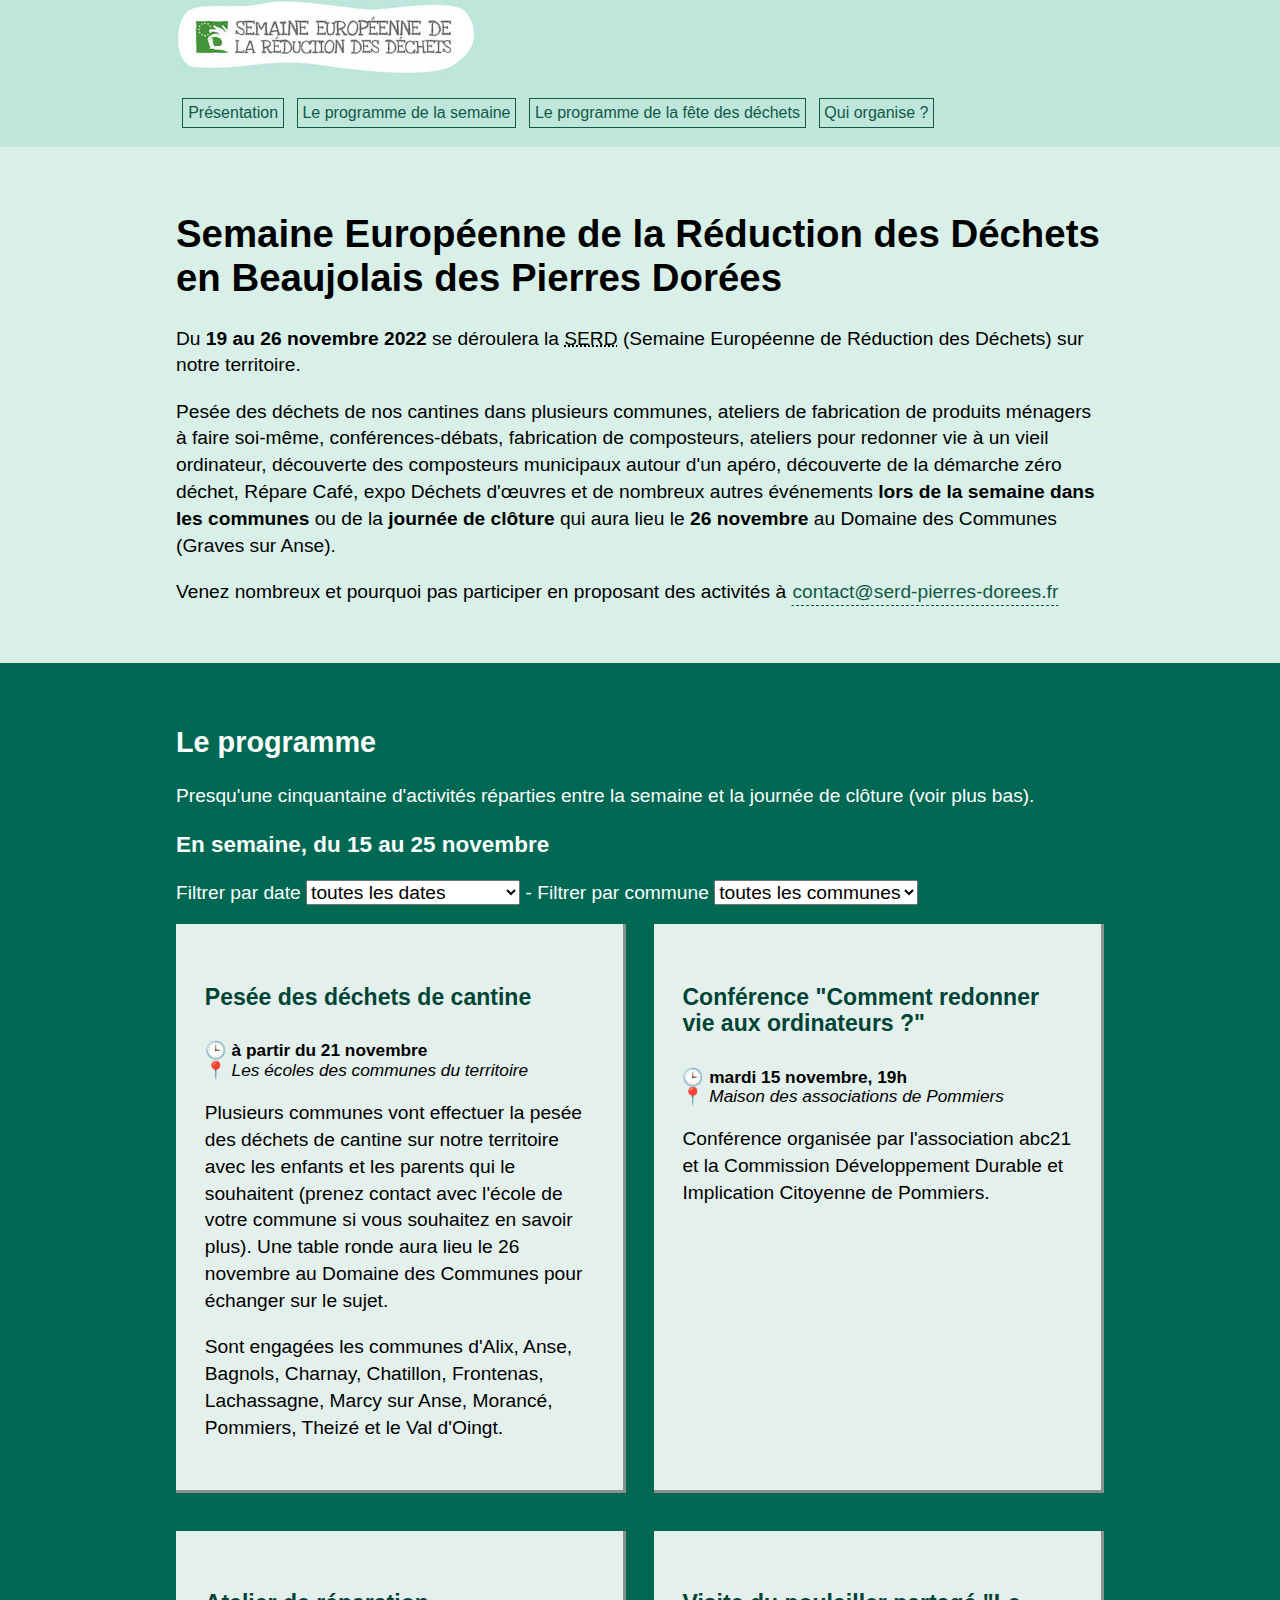
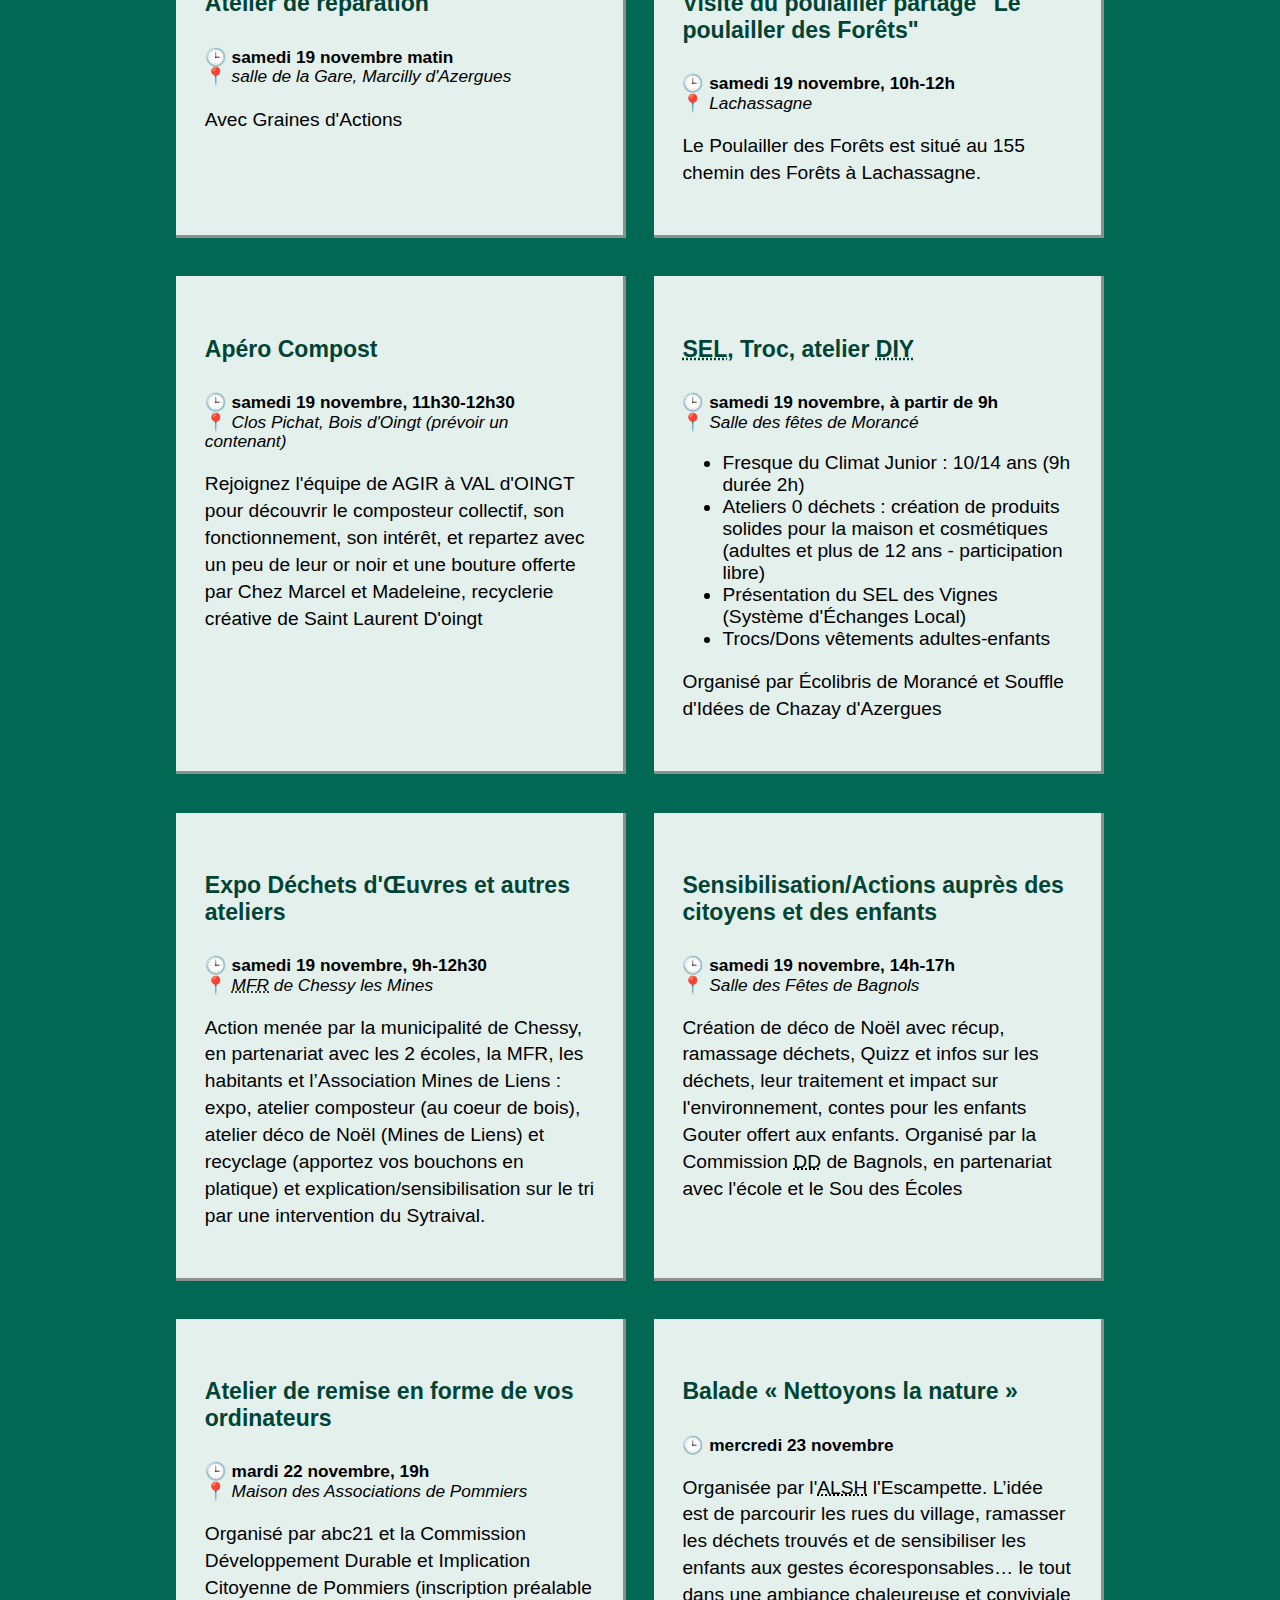
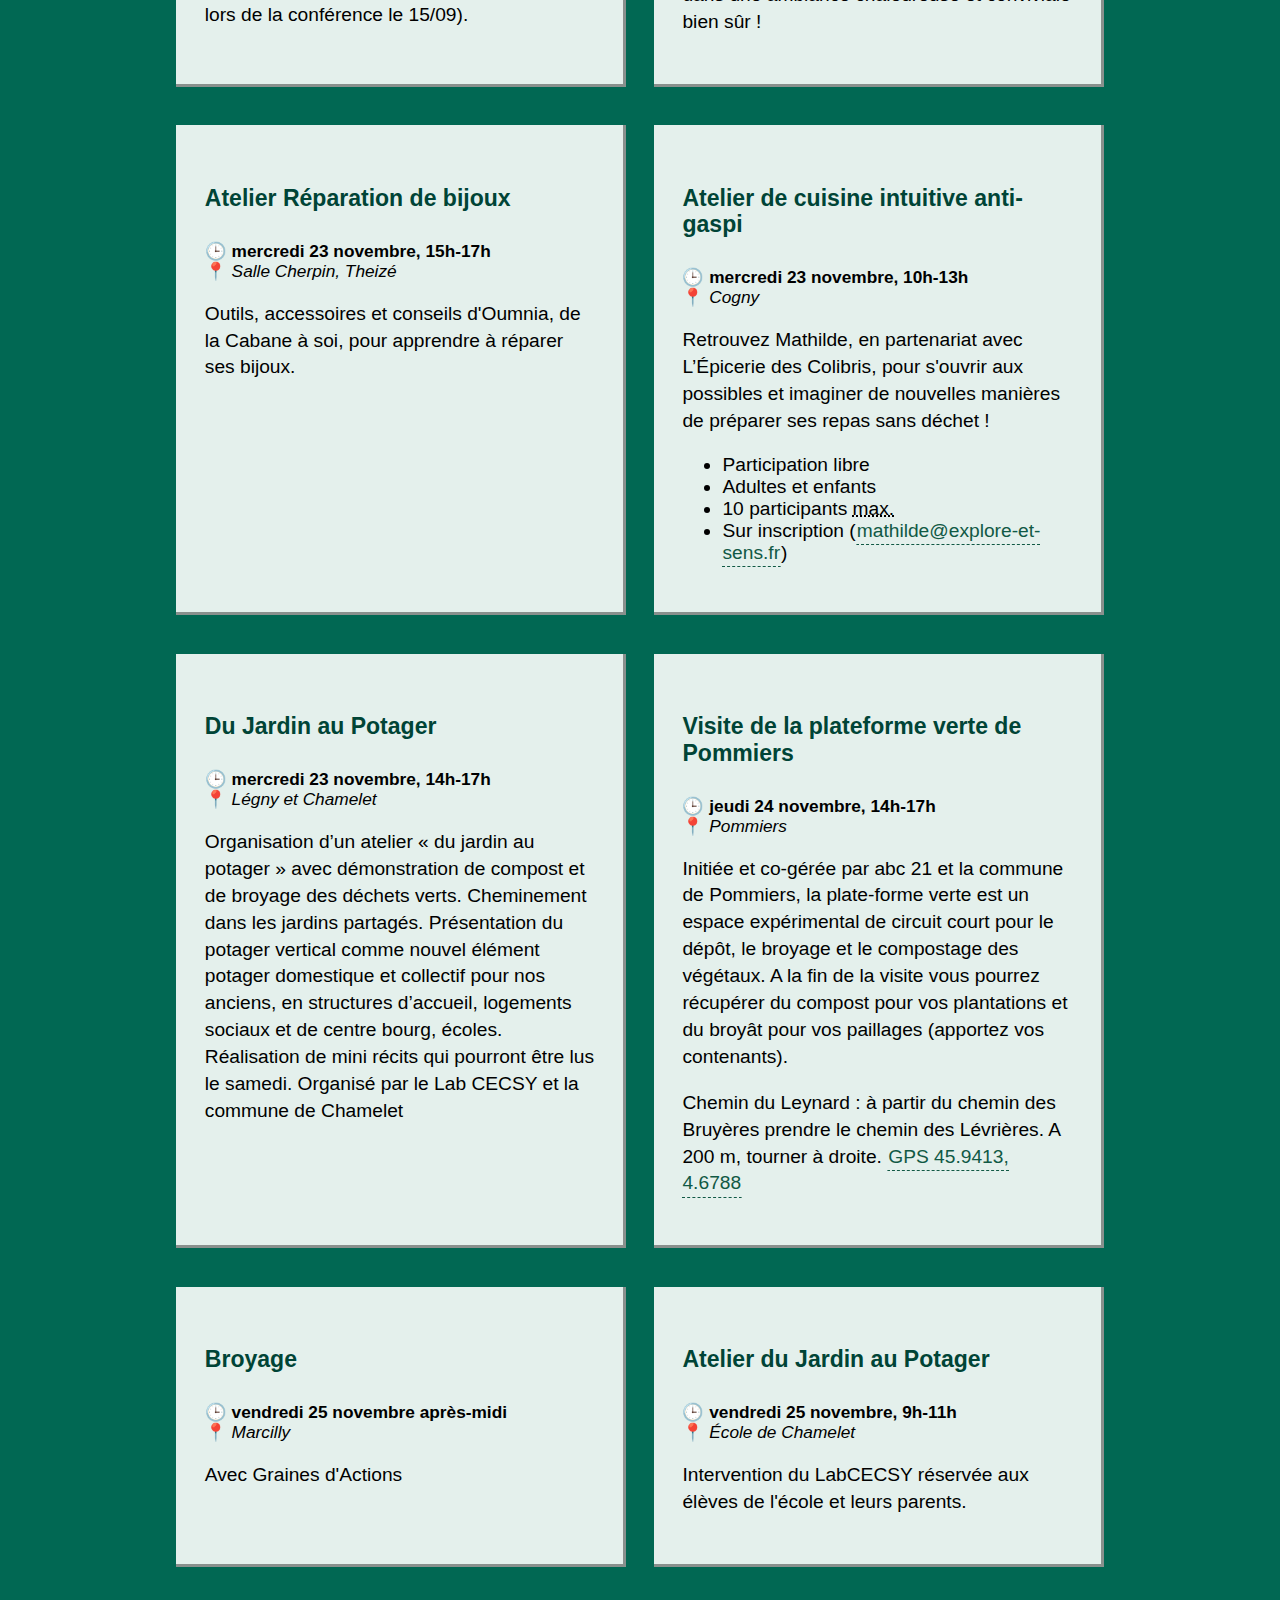
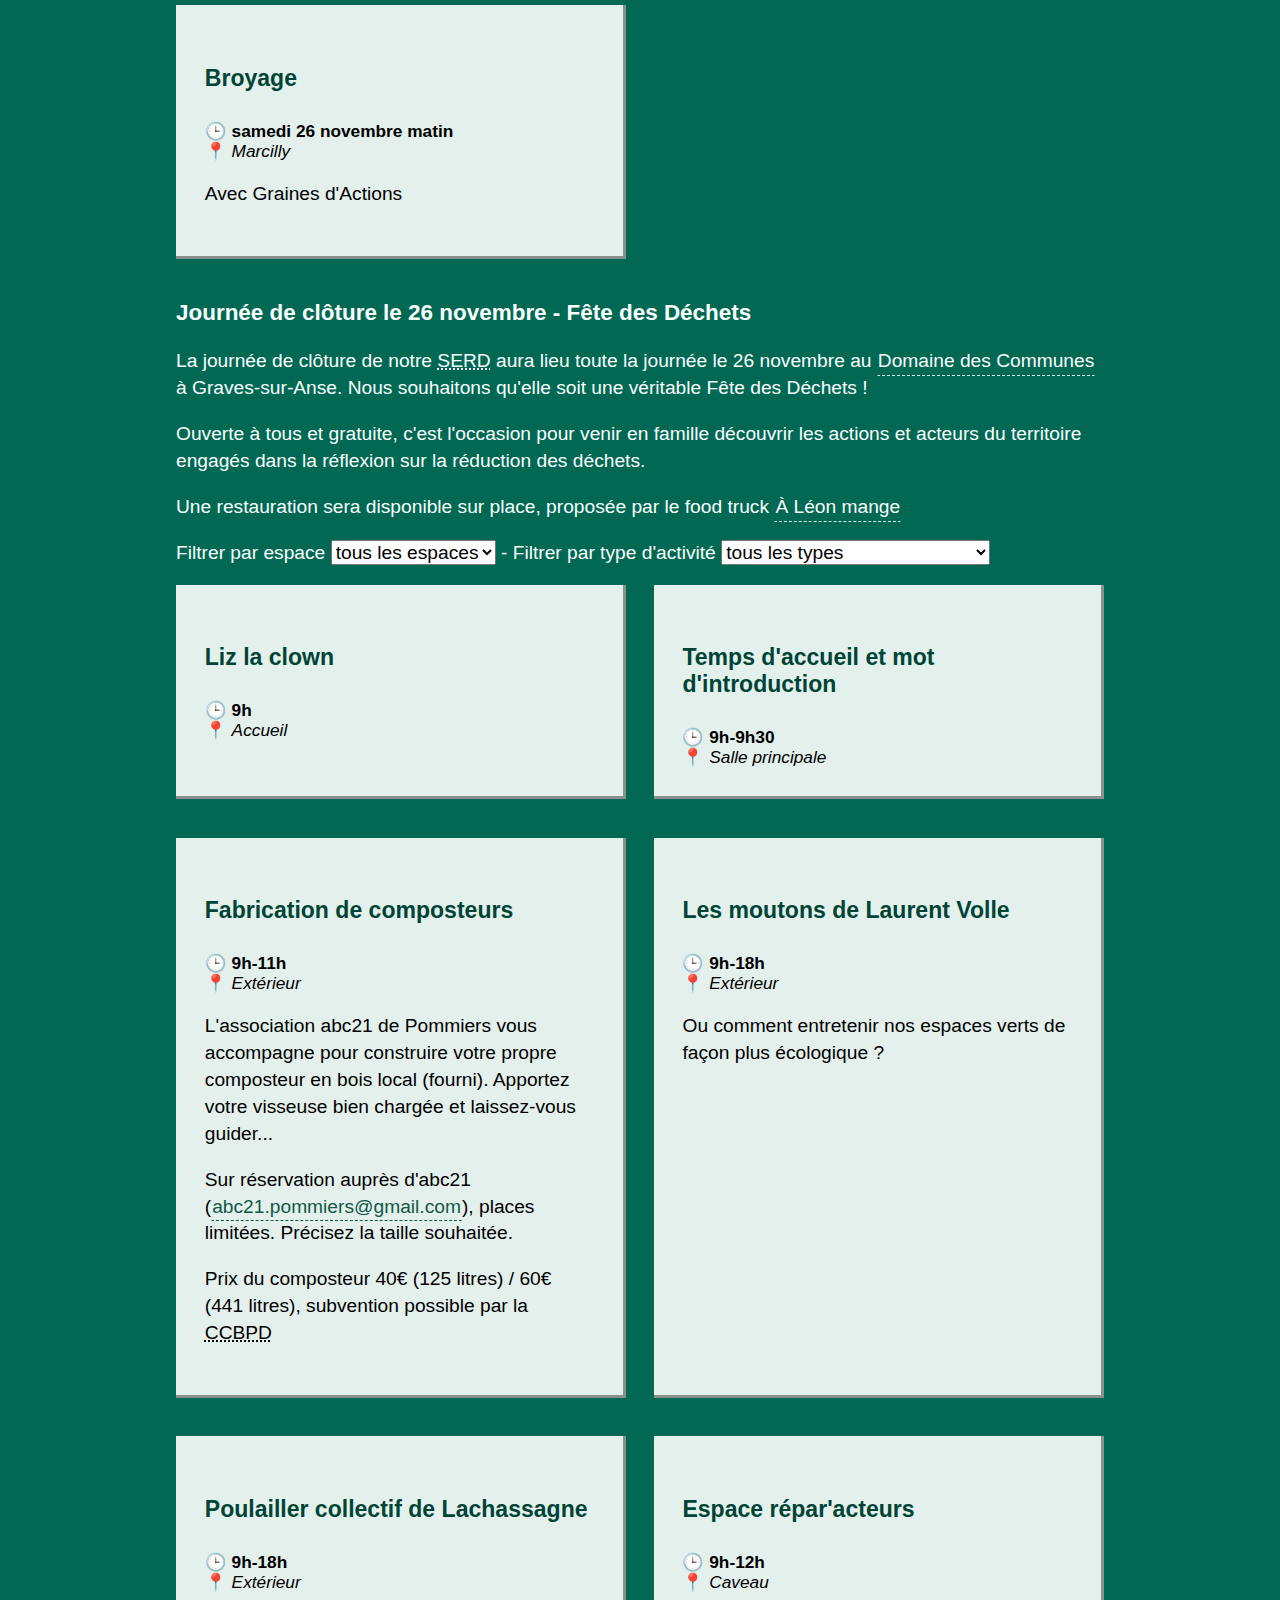
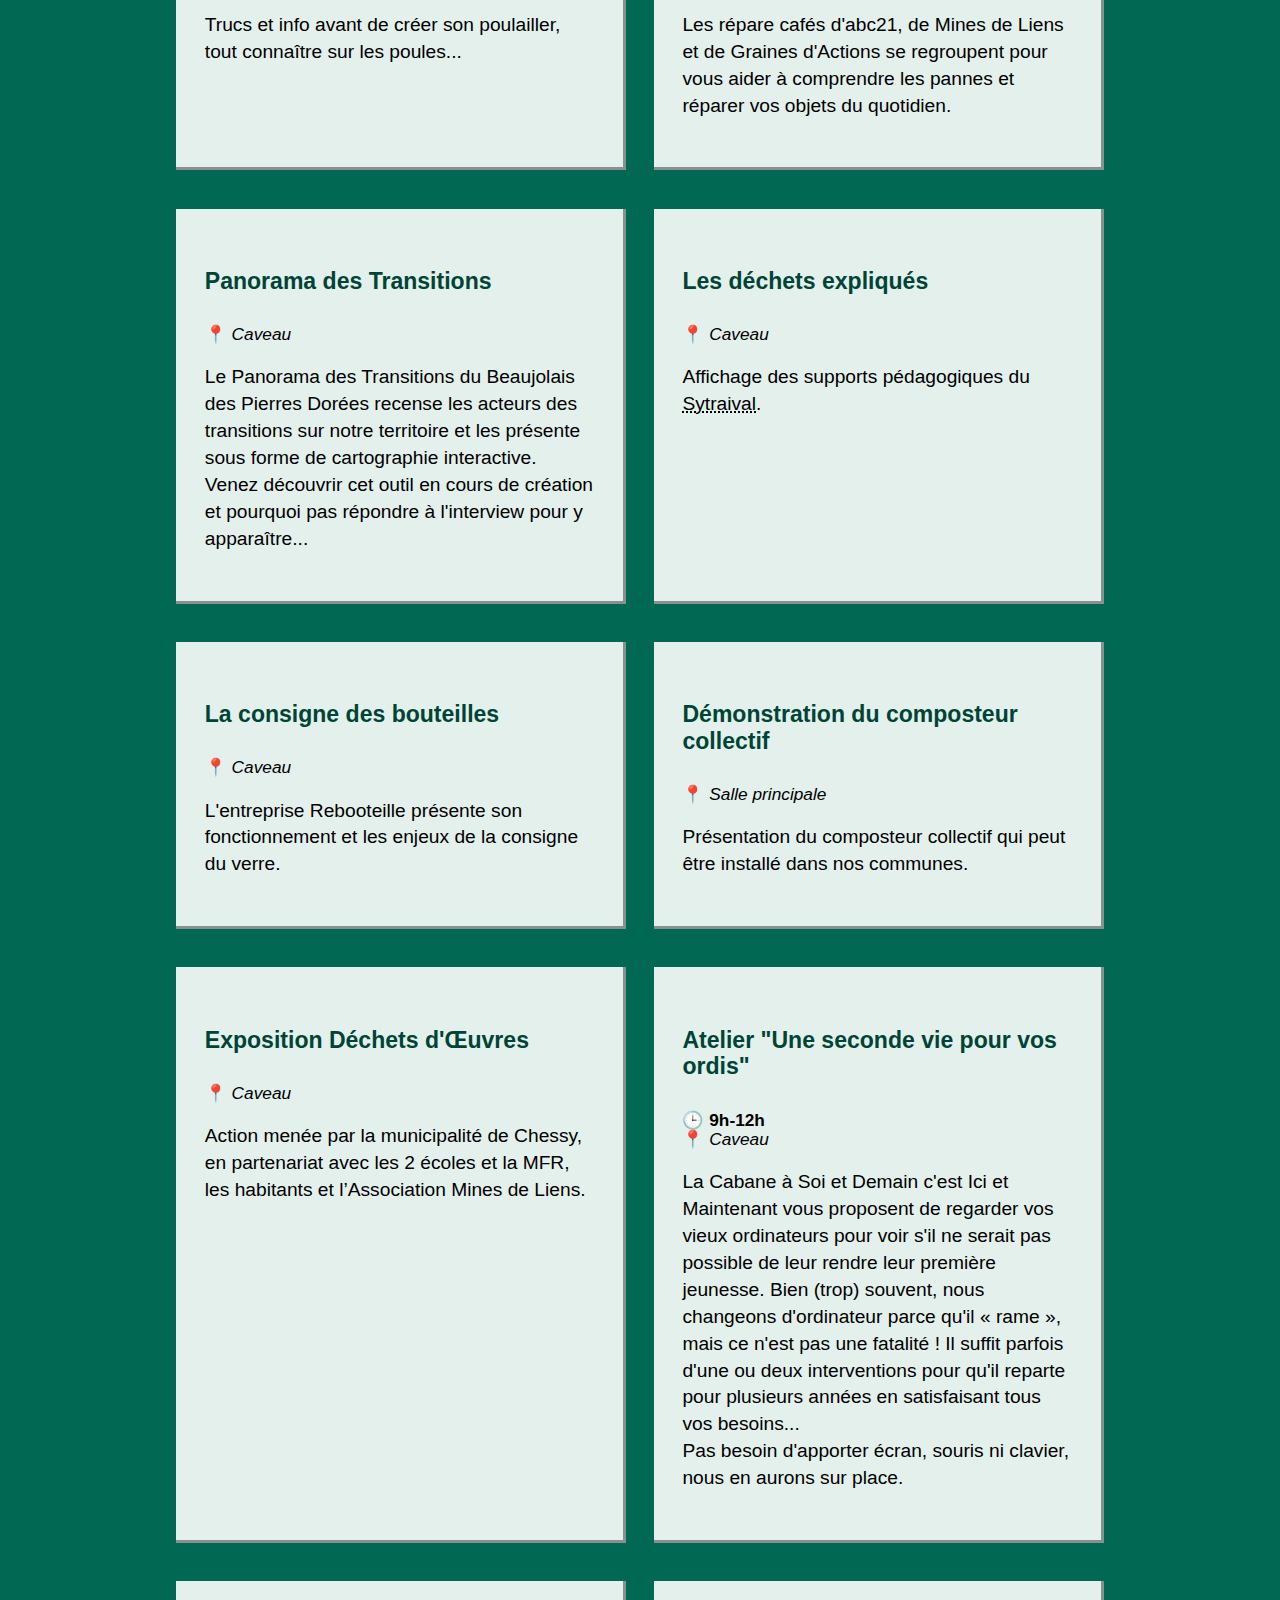
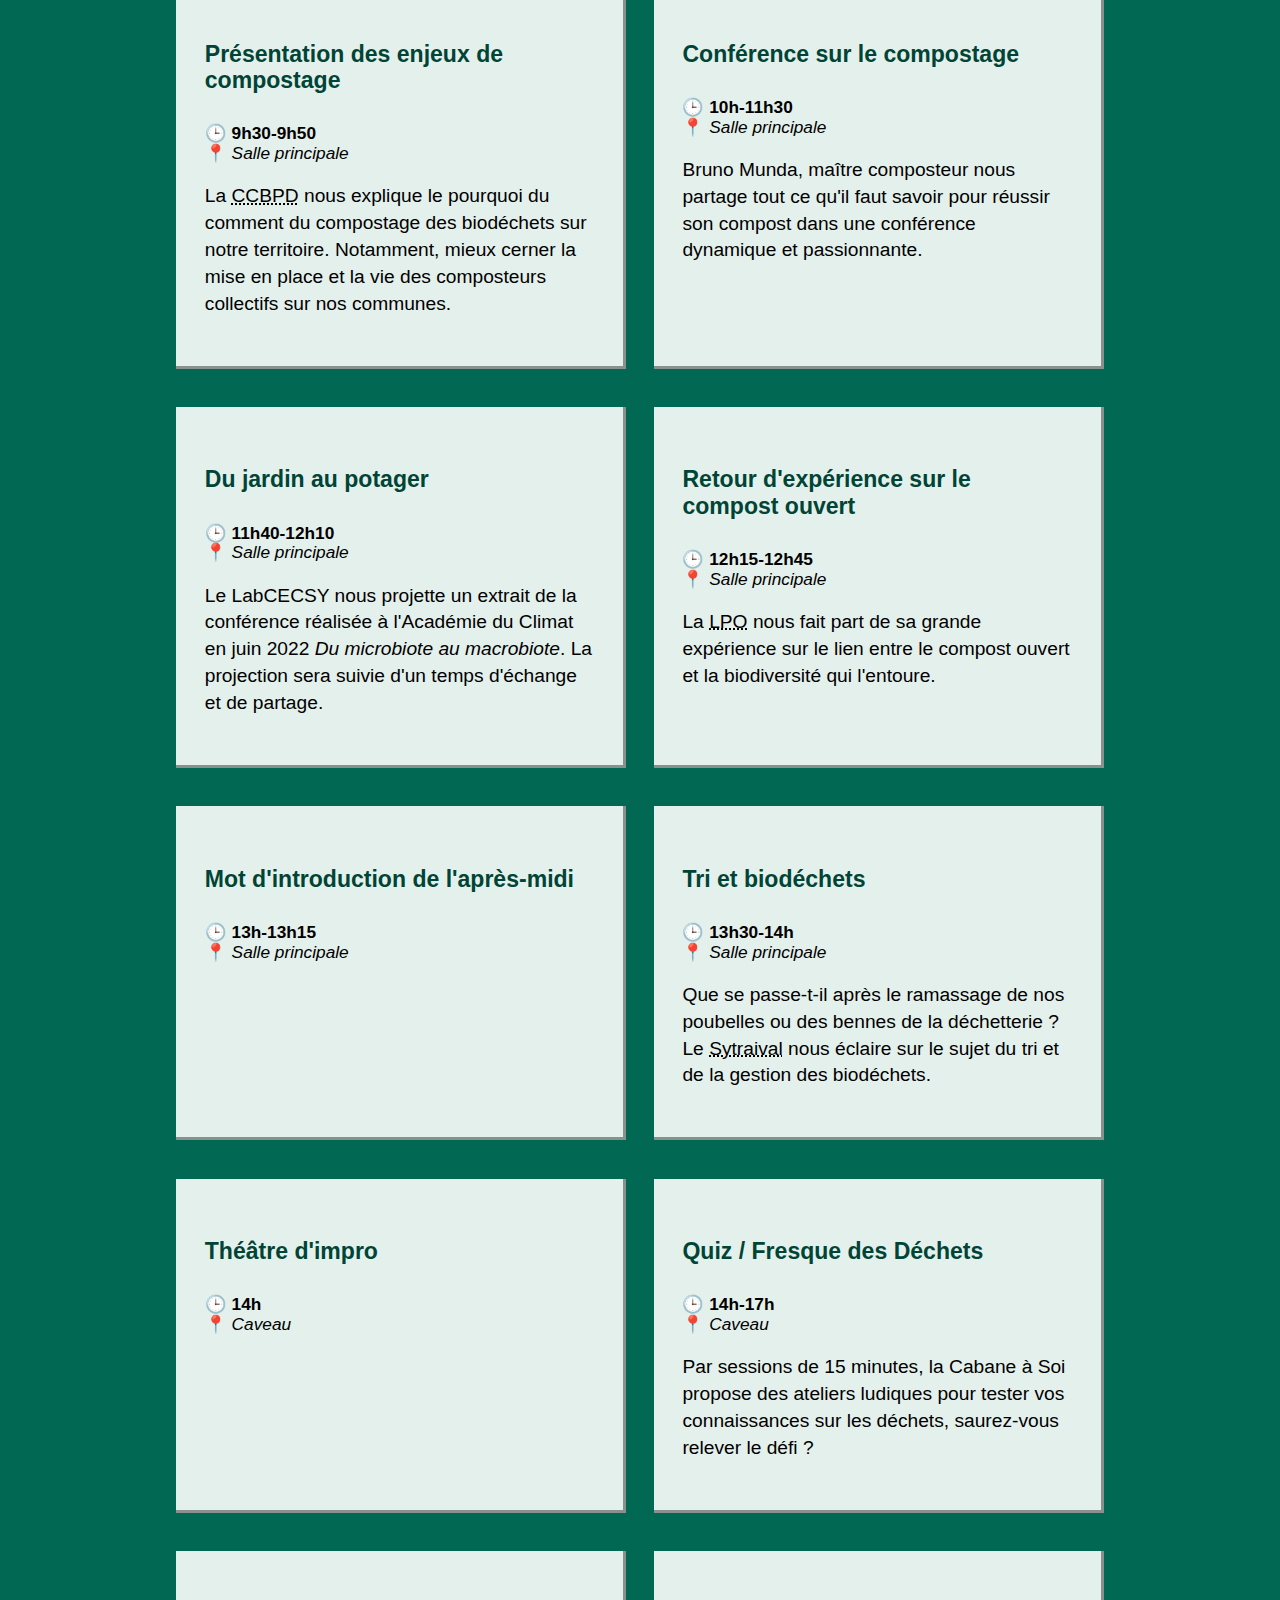
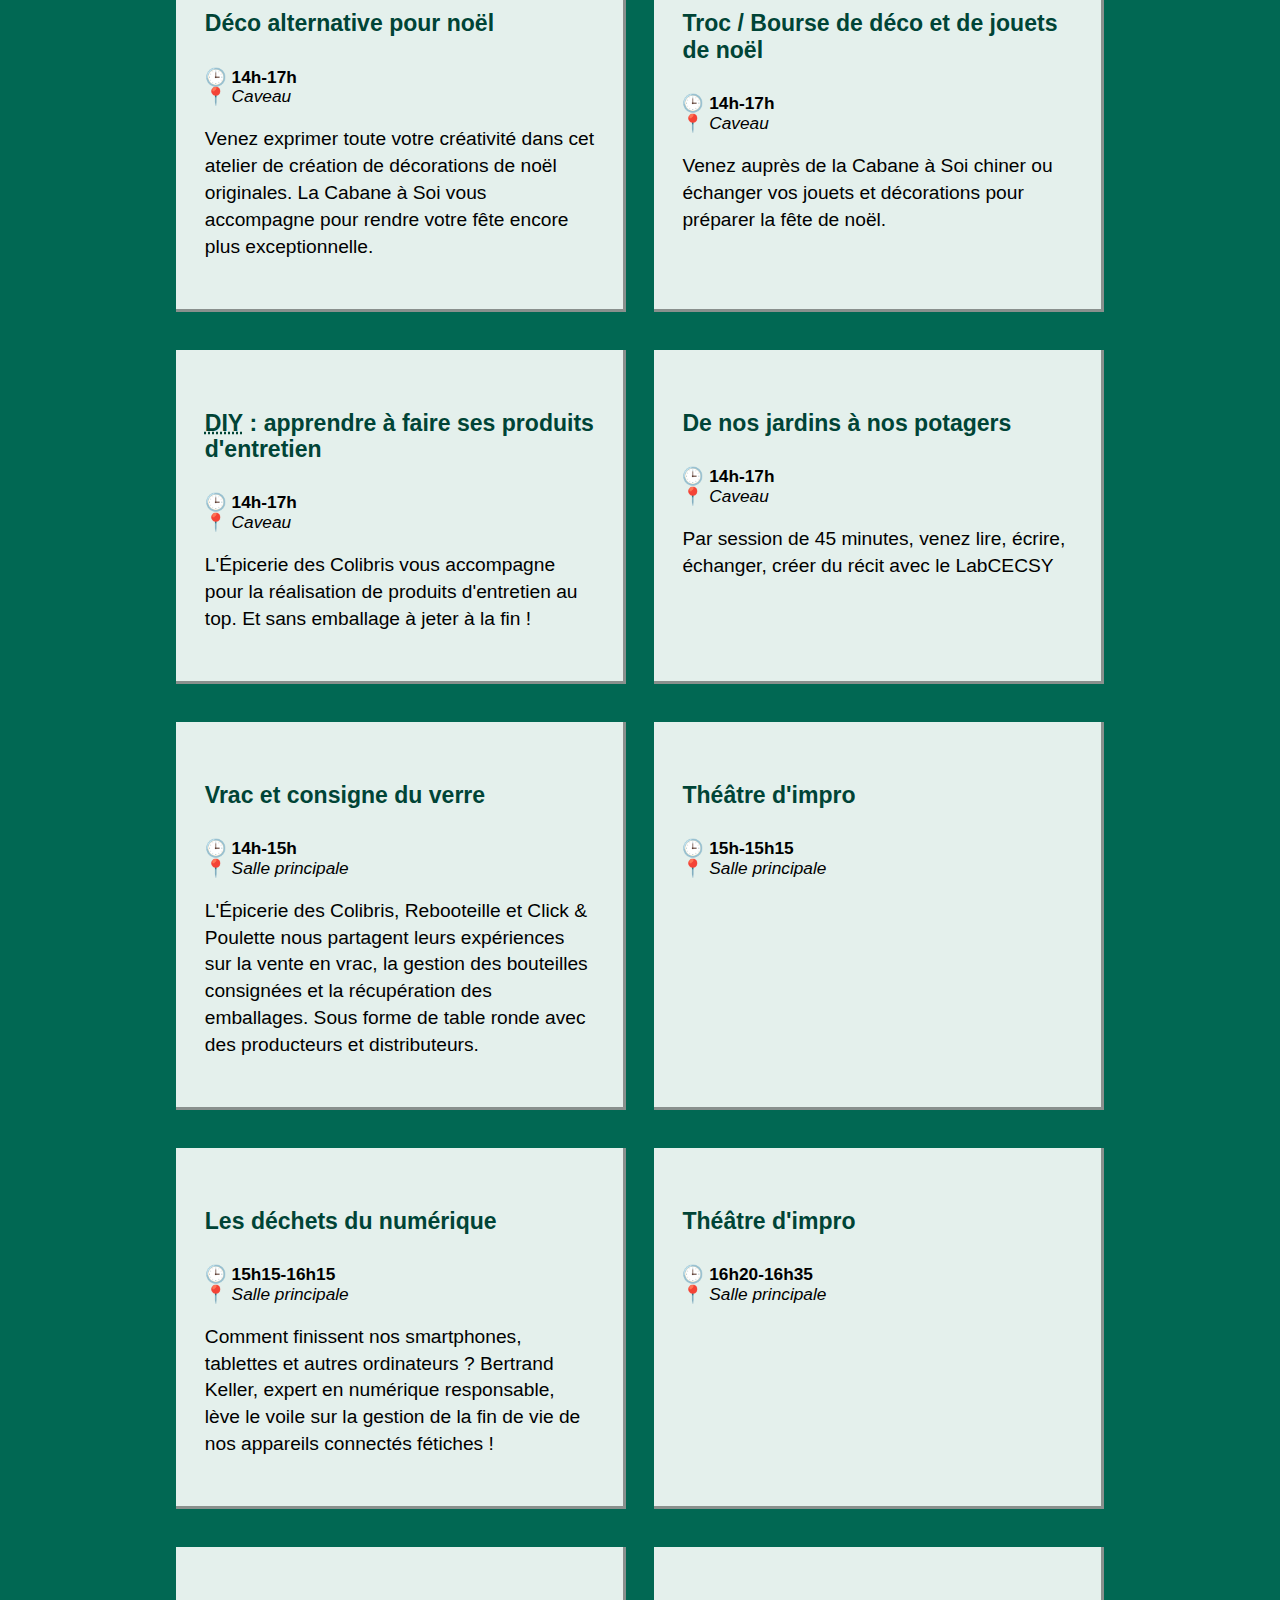
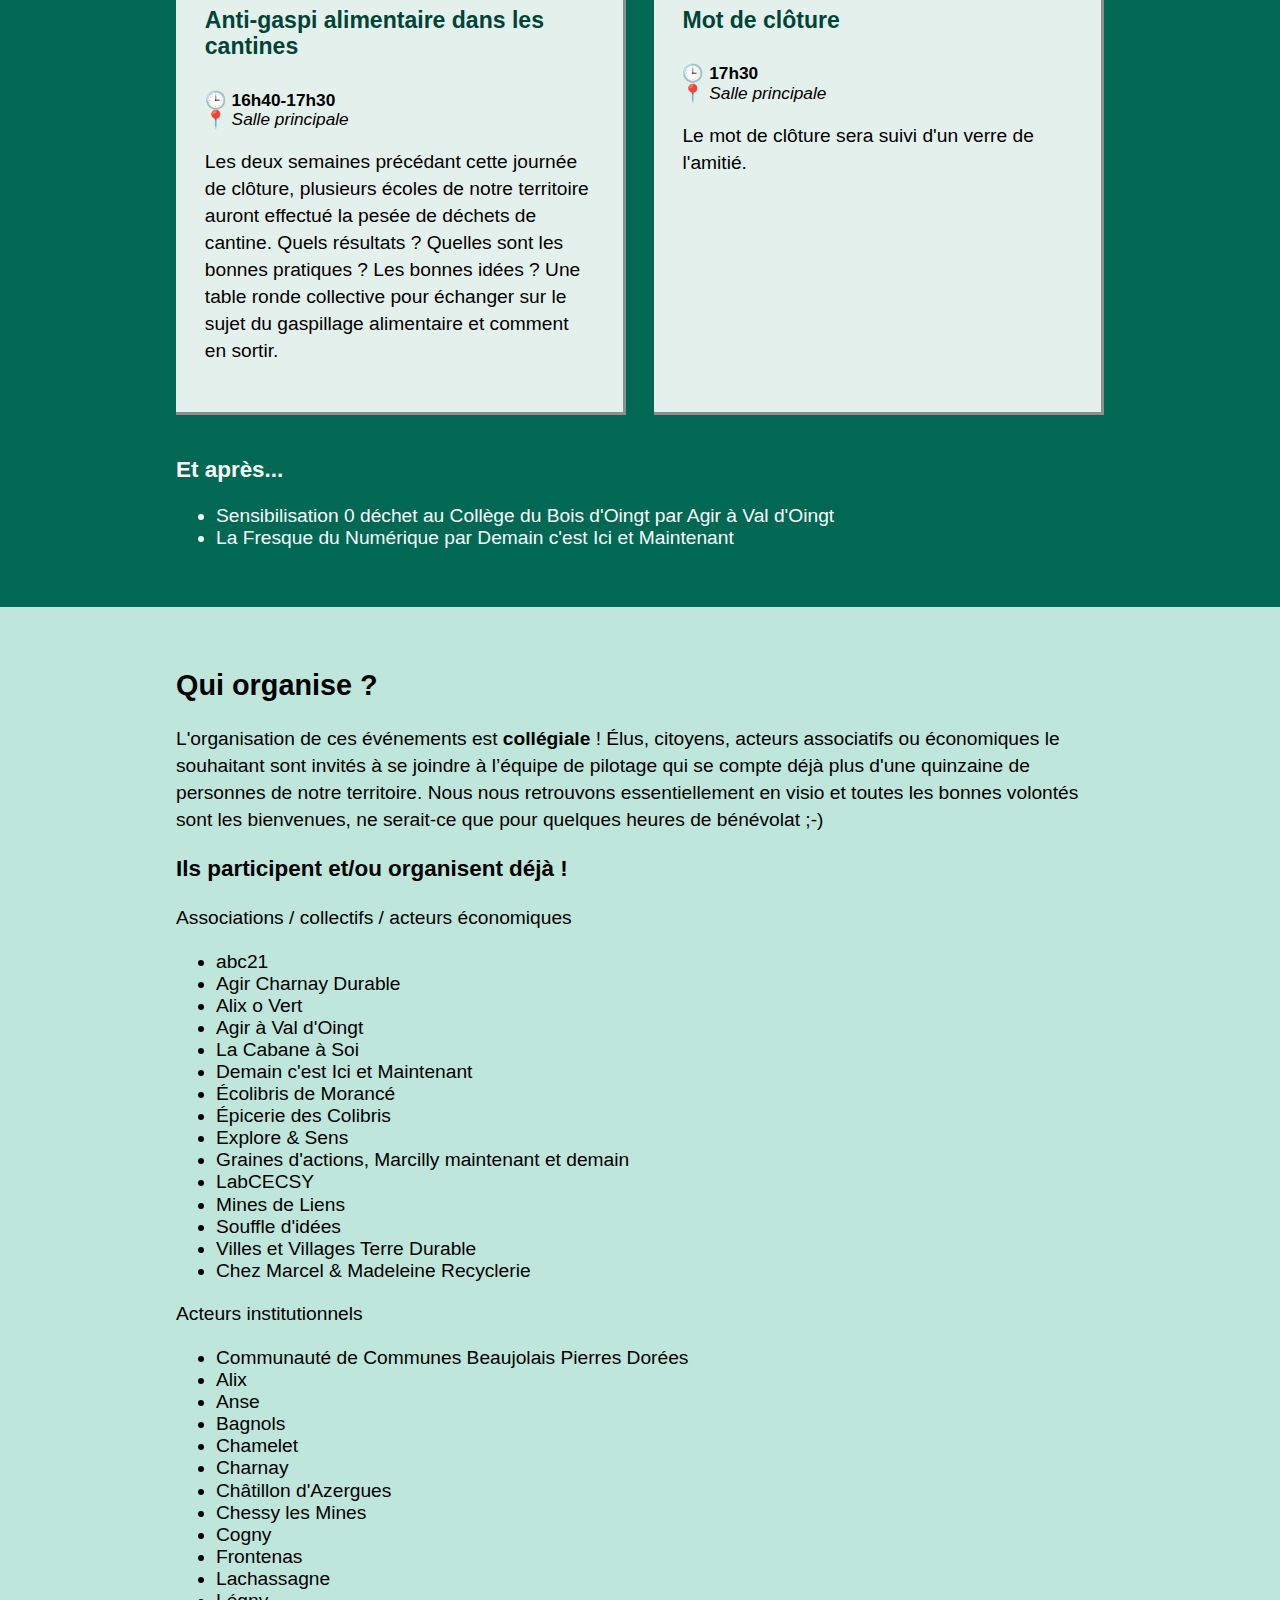
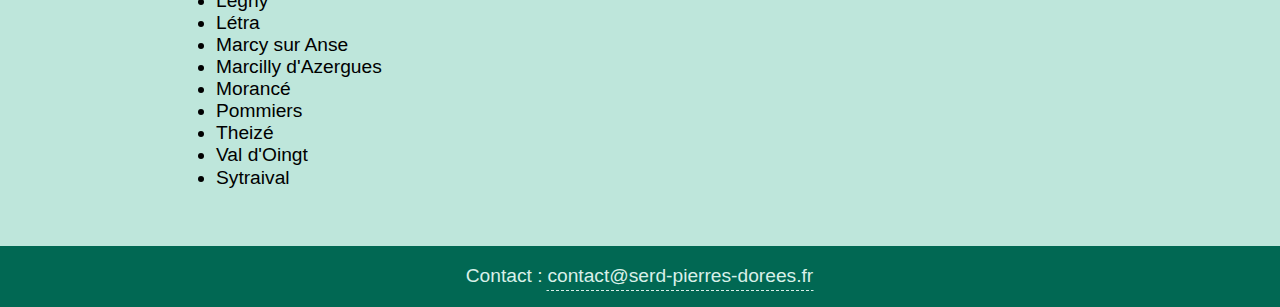
==== commit 9bbd778d: "Contenu" ====
--- a/web/index.html
+++ b/web/index.html
@@ -209,7 +209,7 @@
 
               <article class="carte" data-date="2022-11-26" data-commune="marcilly">
                 <h4>Broyage</h4>
-                <div class="date">vendredi 26 novembre matin</div>
+                <div class="date">samedi 26 novembre matin</div>
                 <div class="lieu">Marcilly</div>
                 <p>Avec Graines d'Actions</p>
               </article>
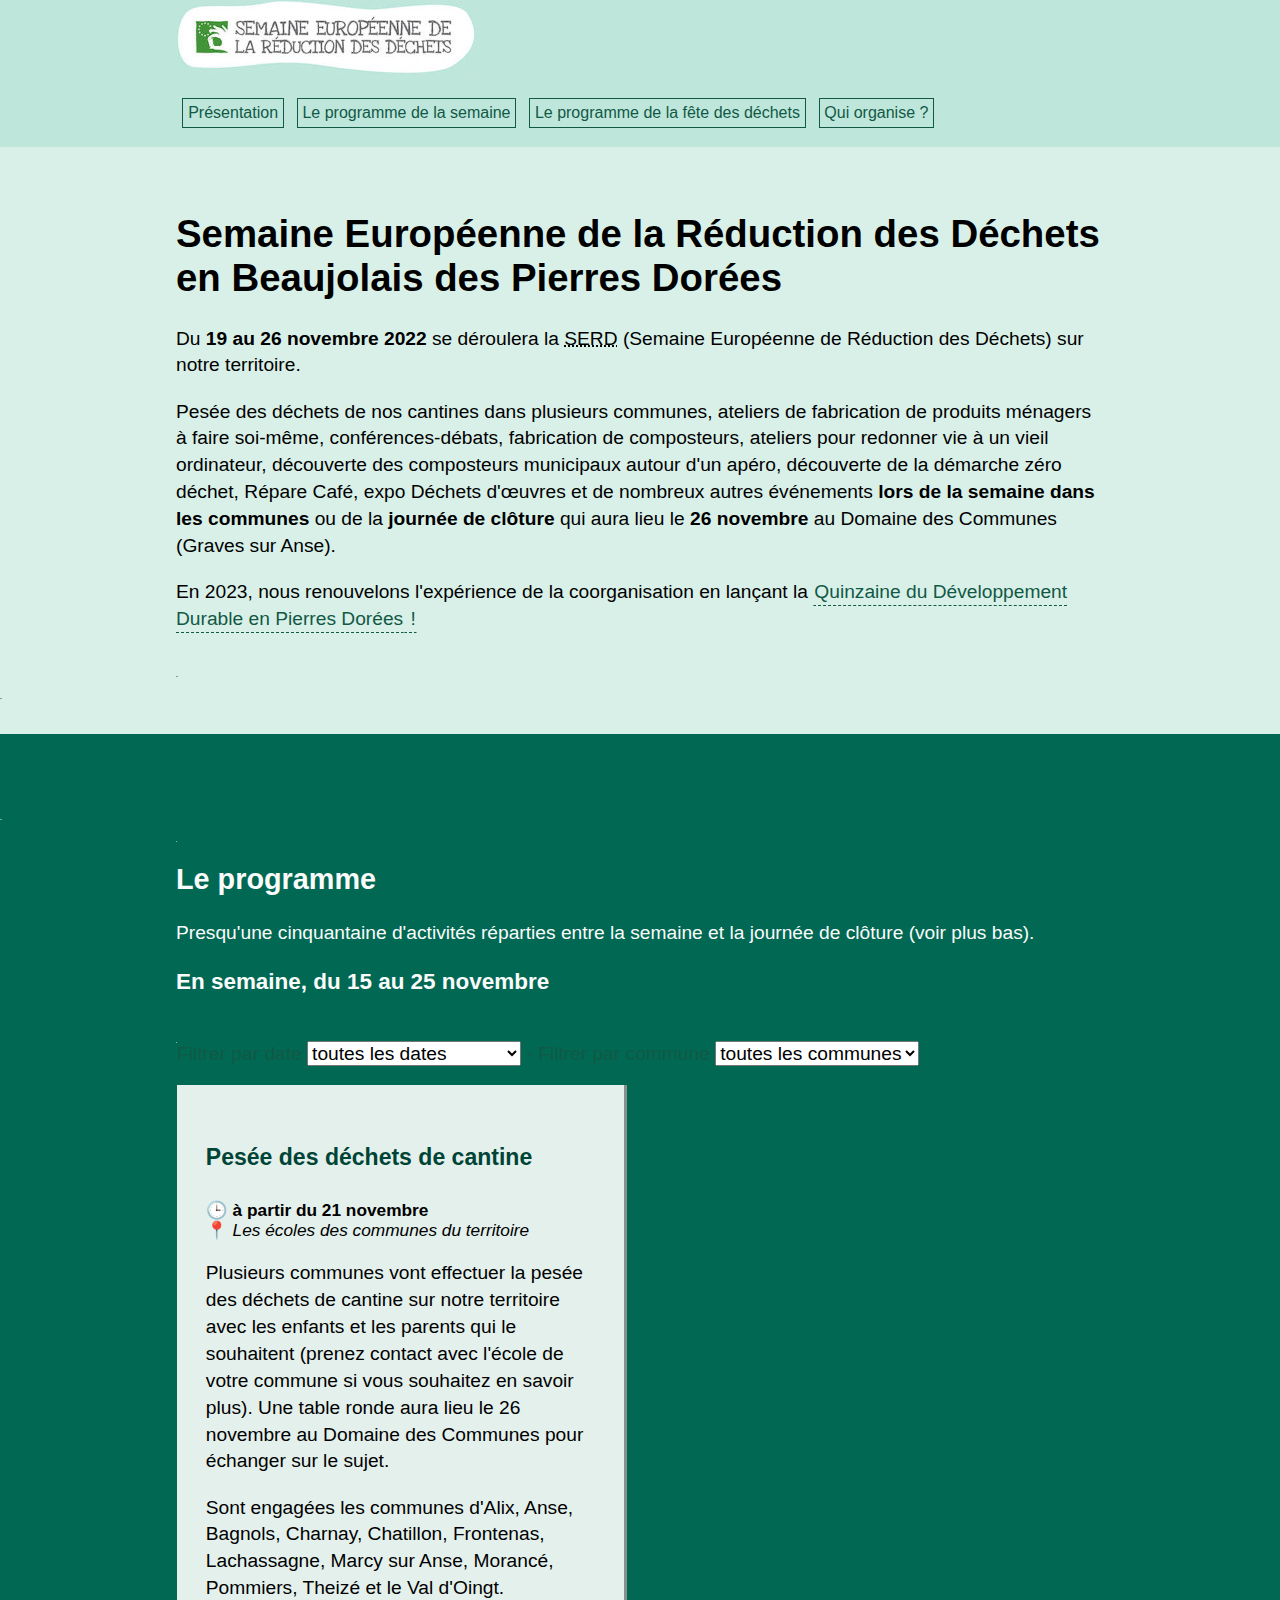
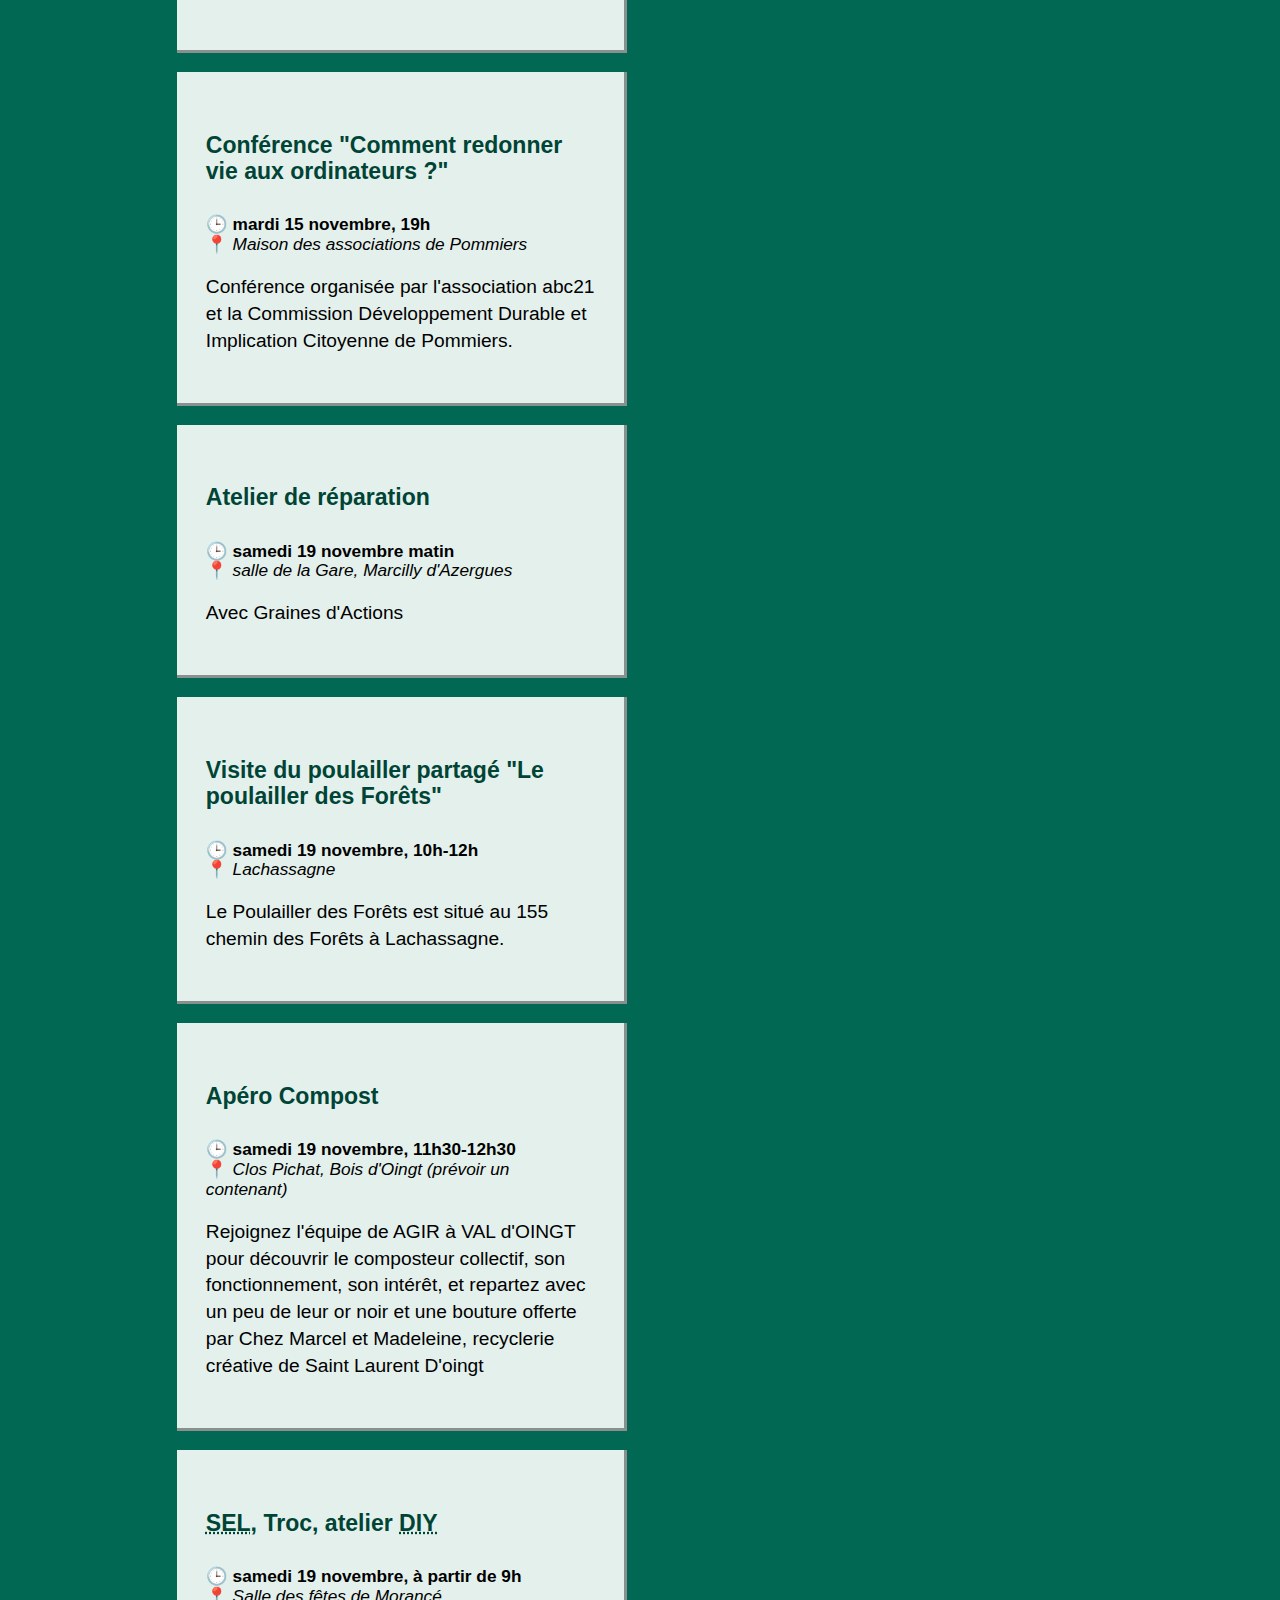
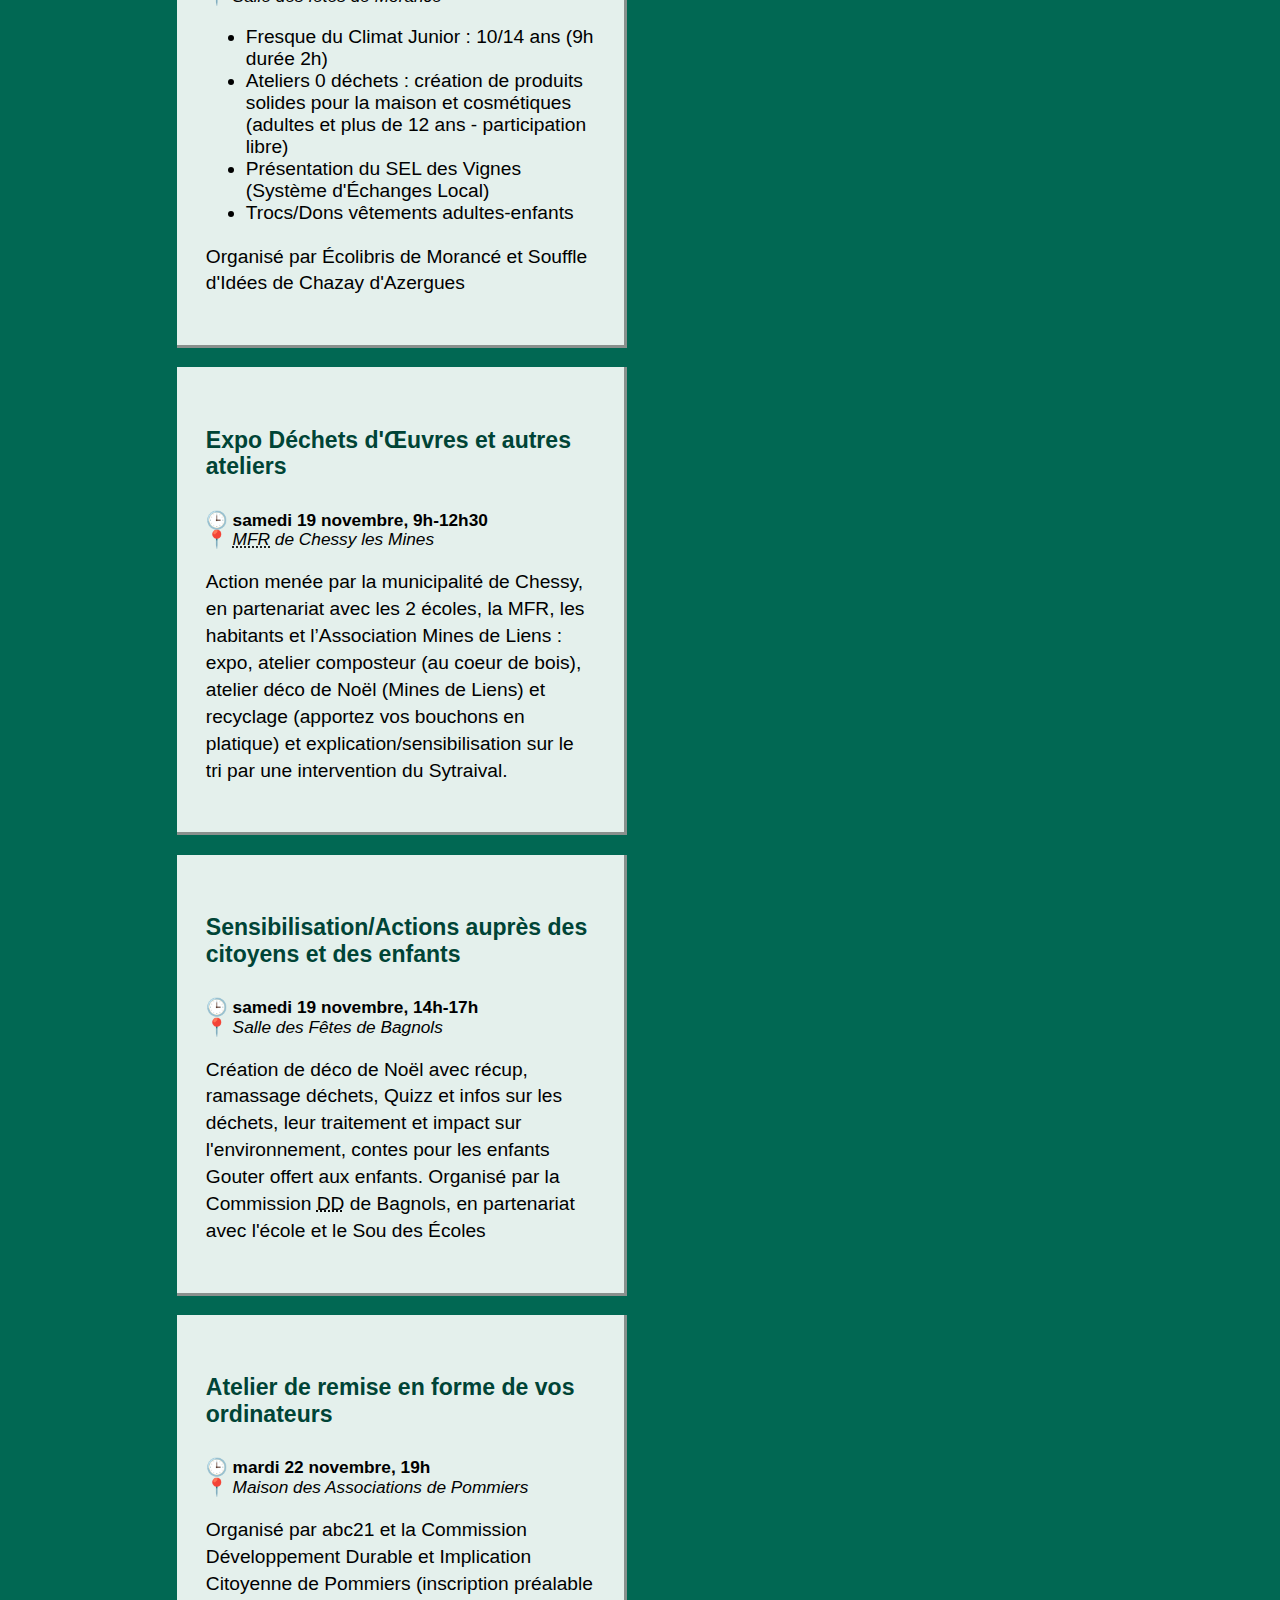
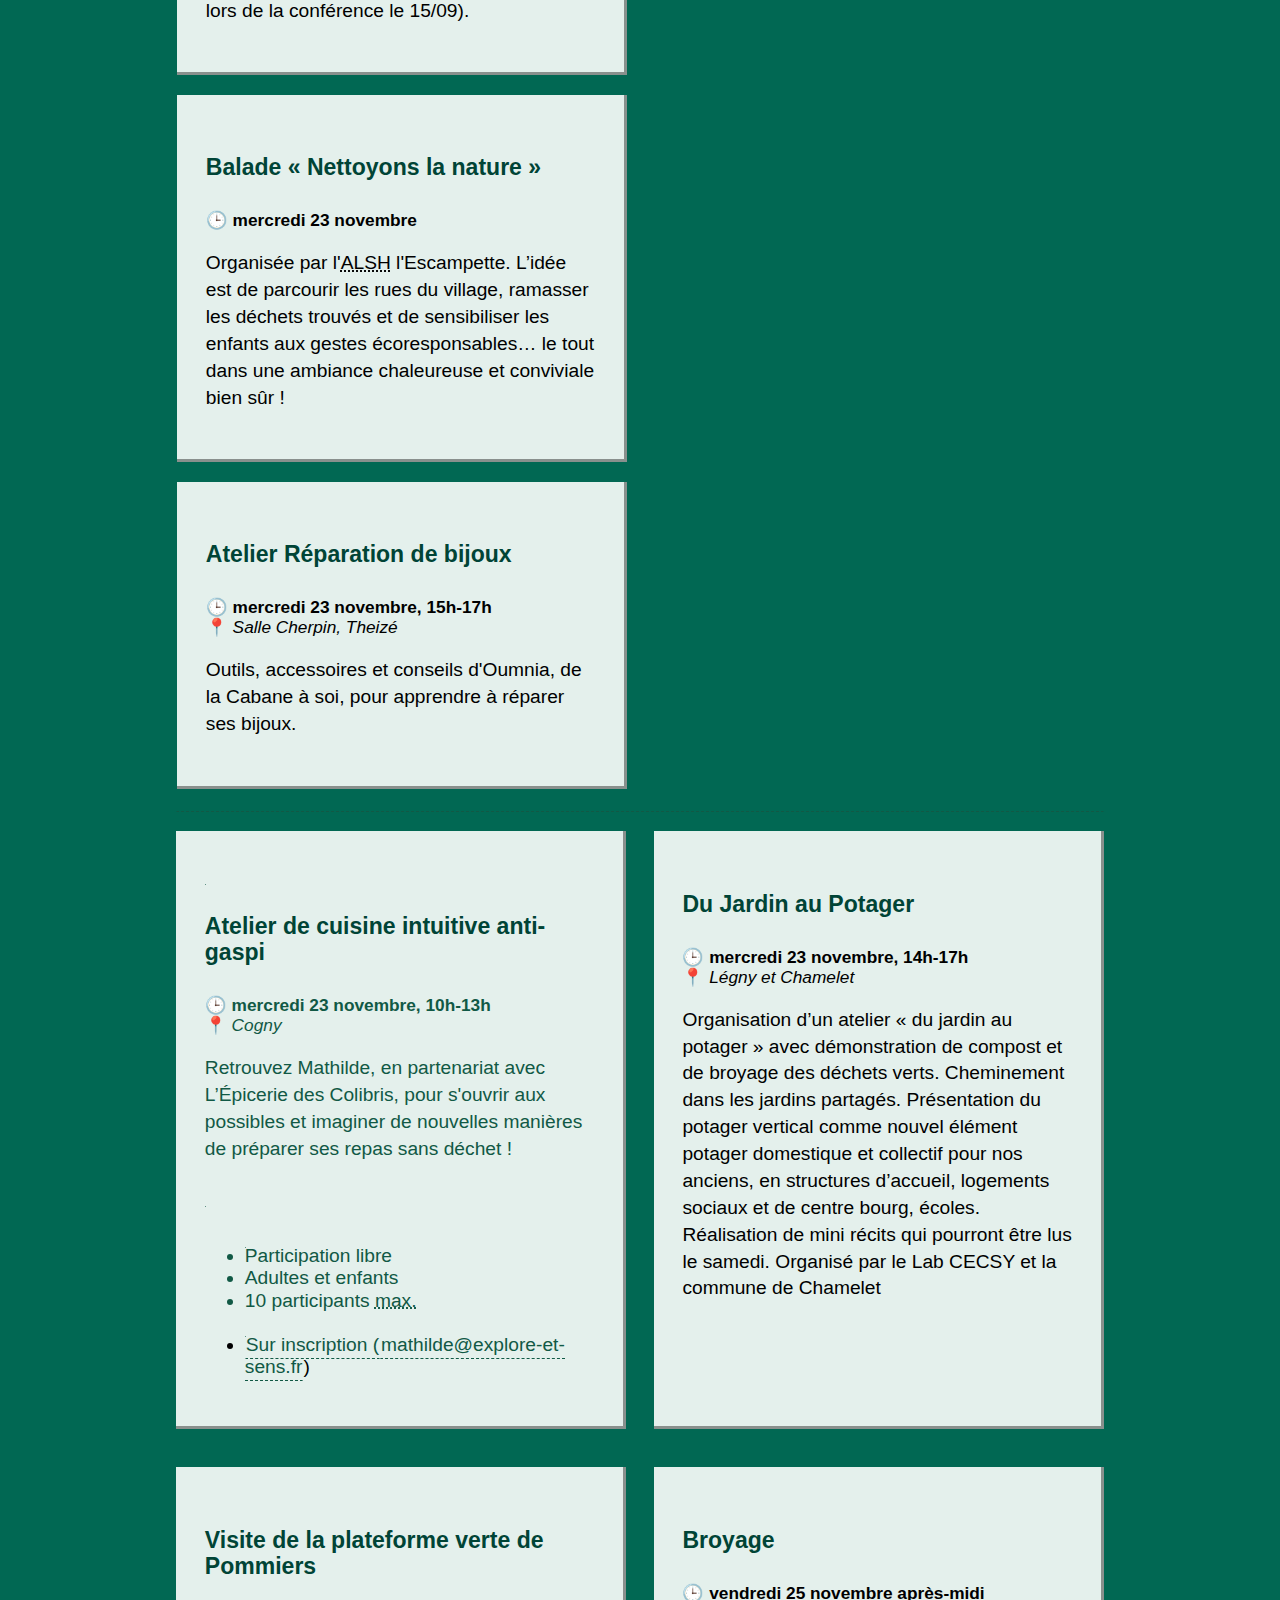
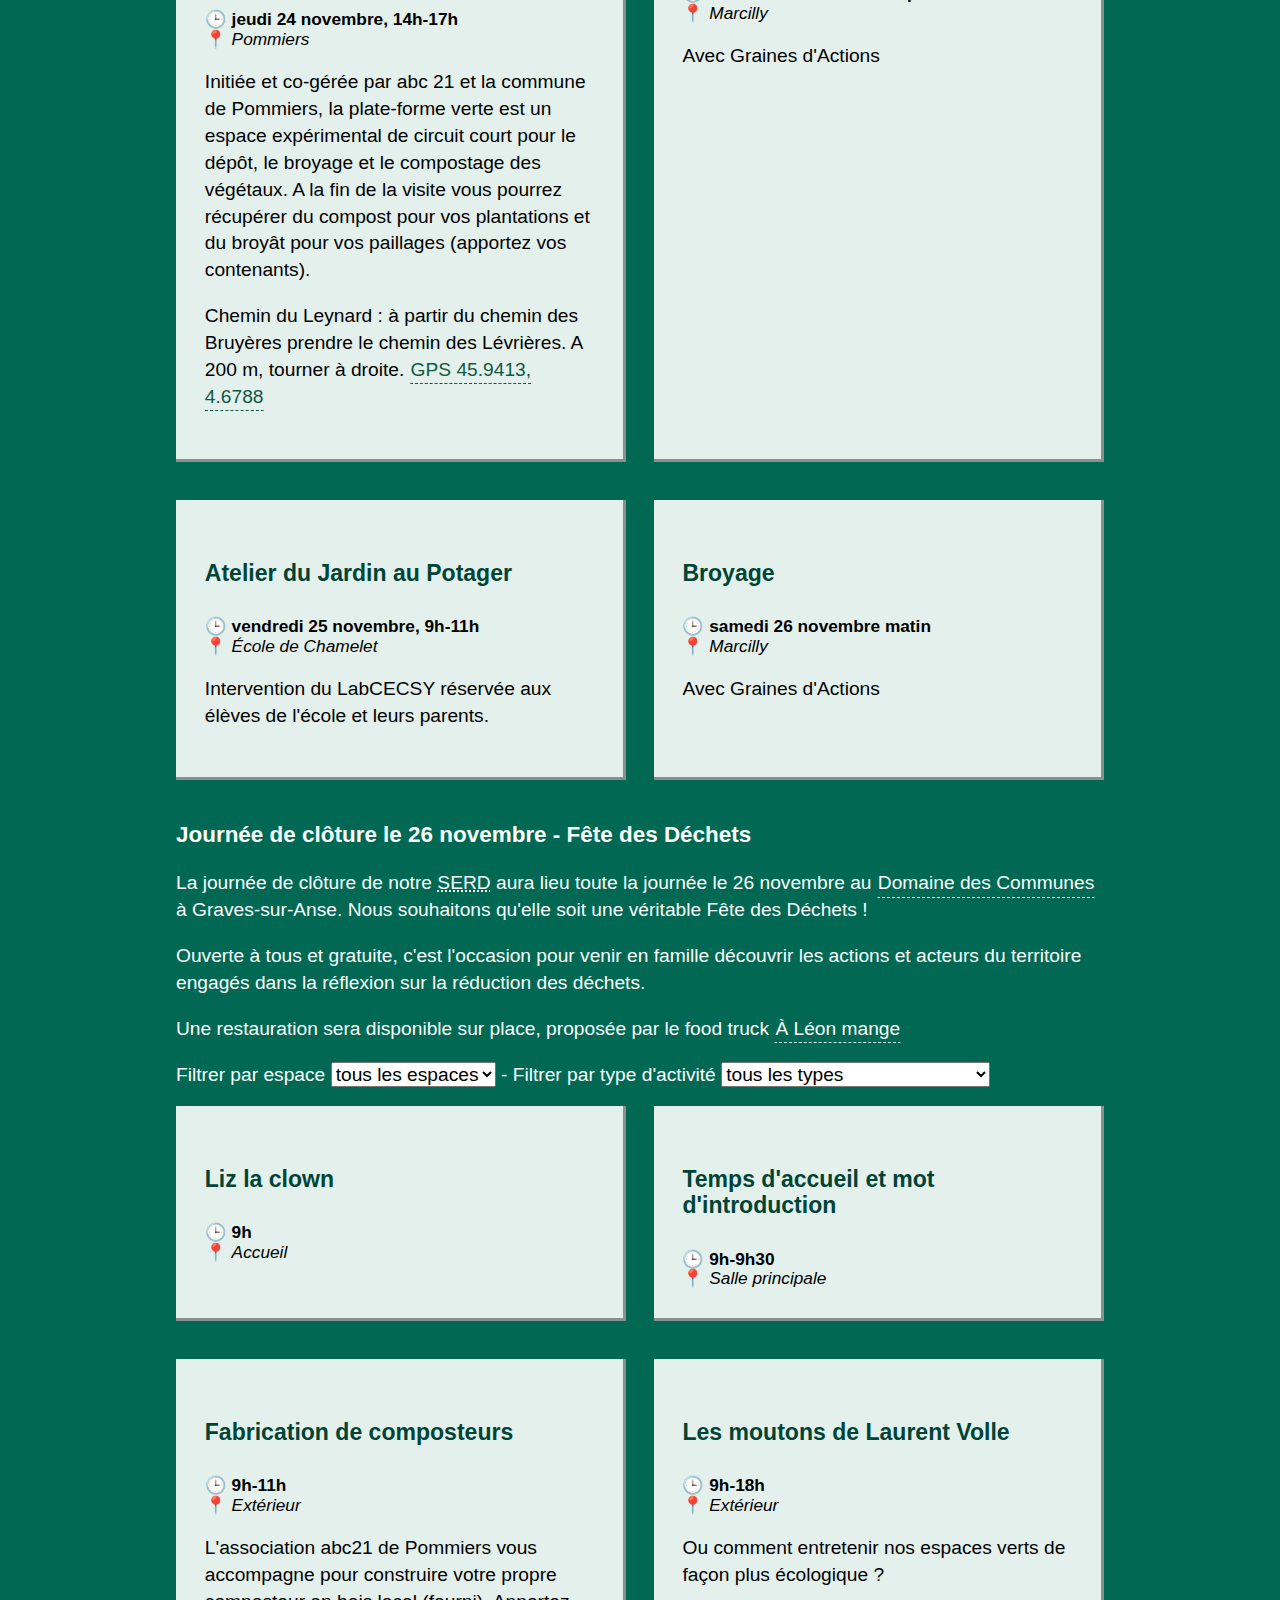
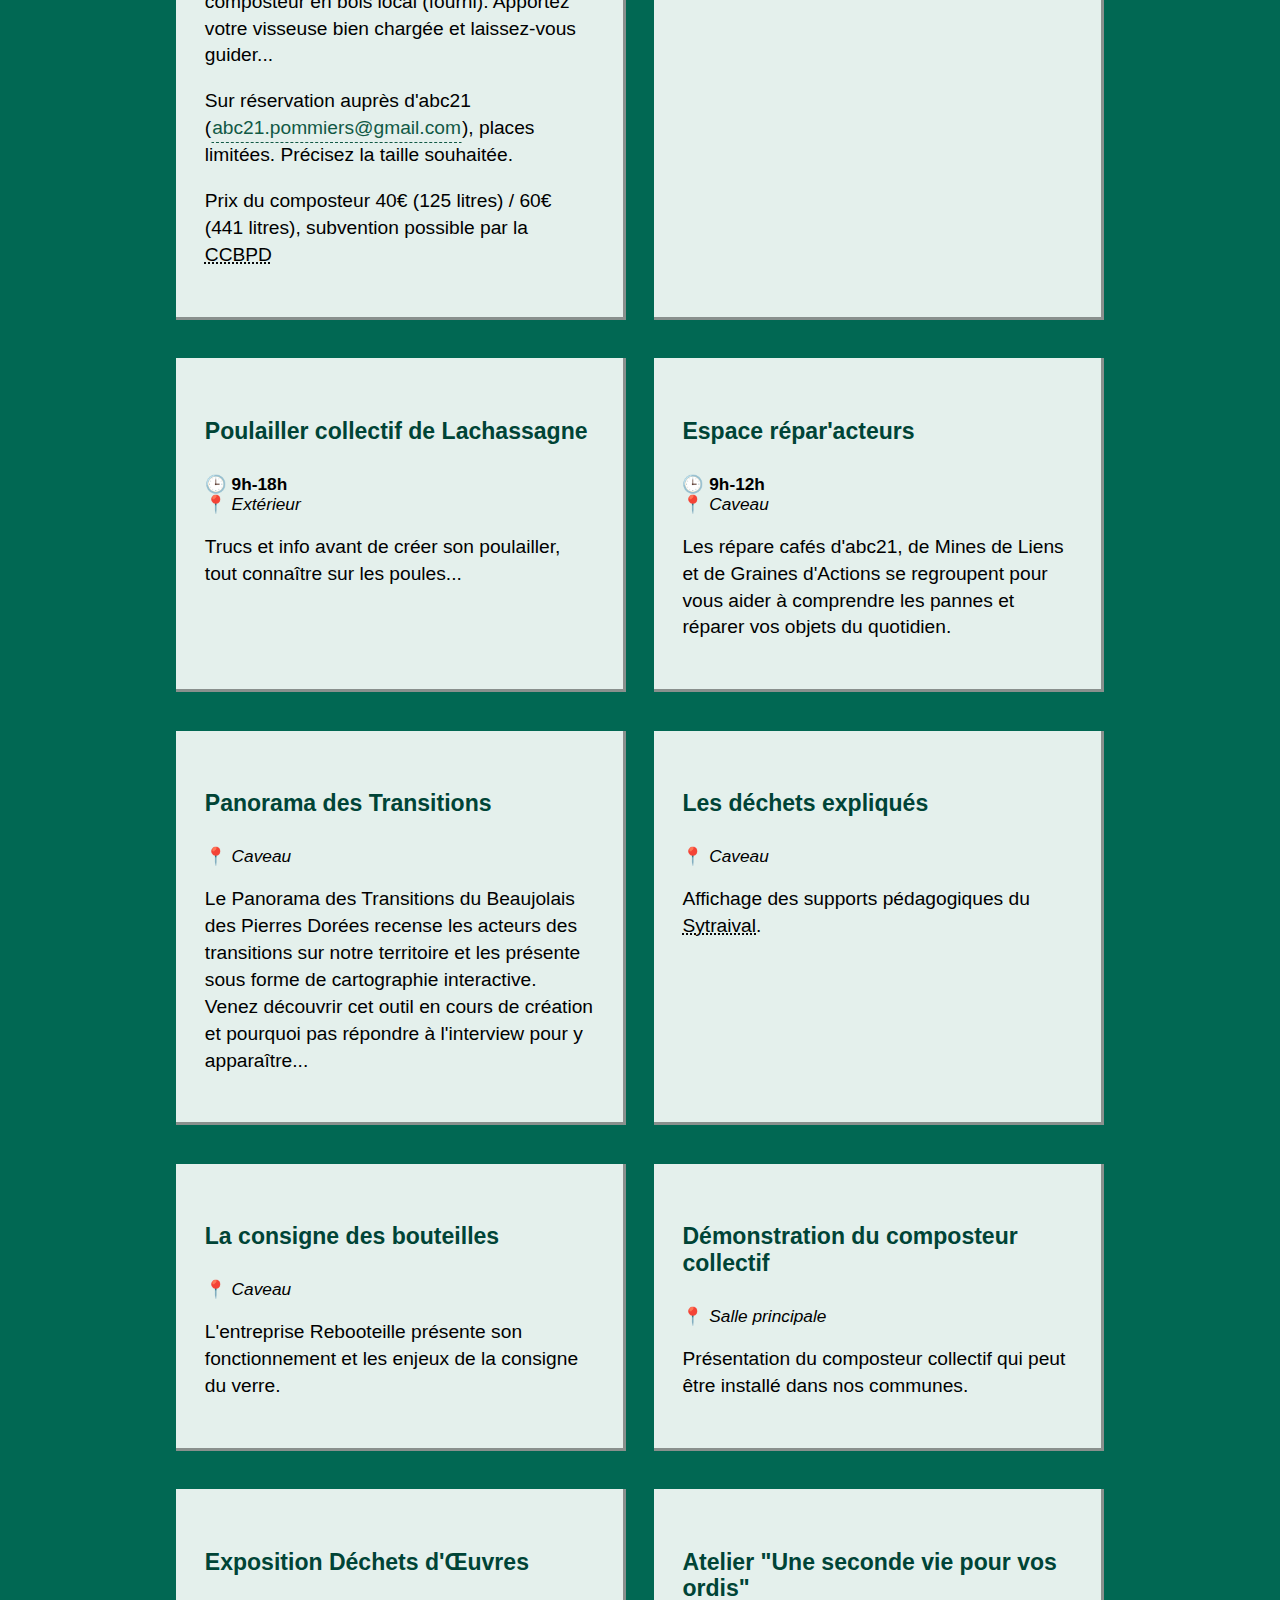
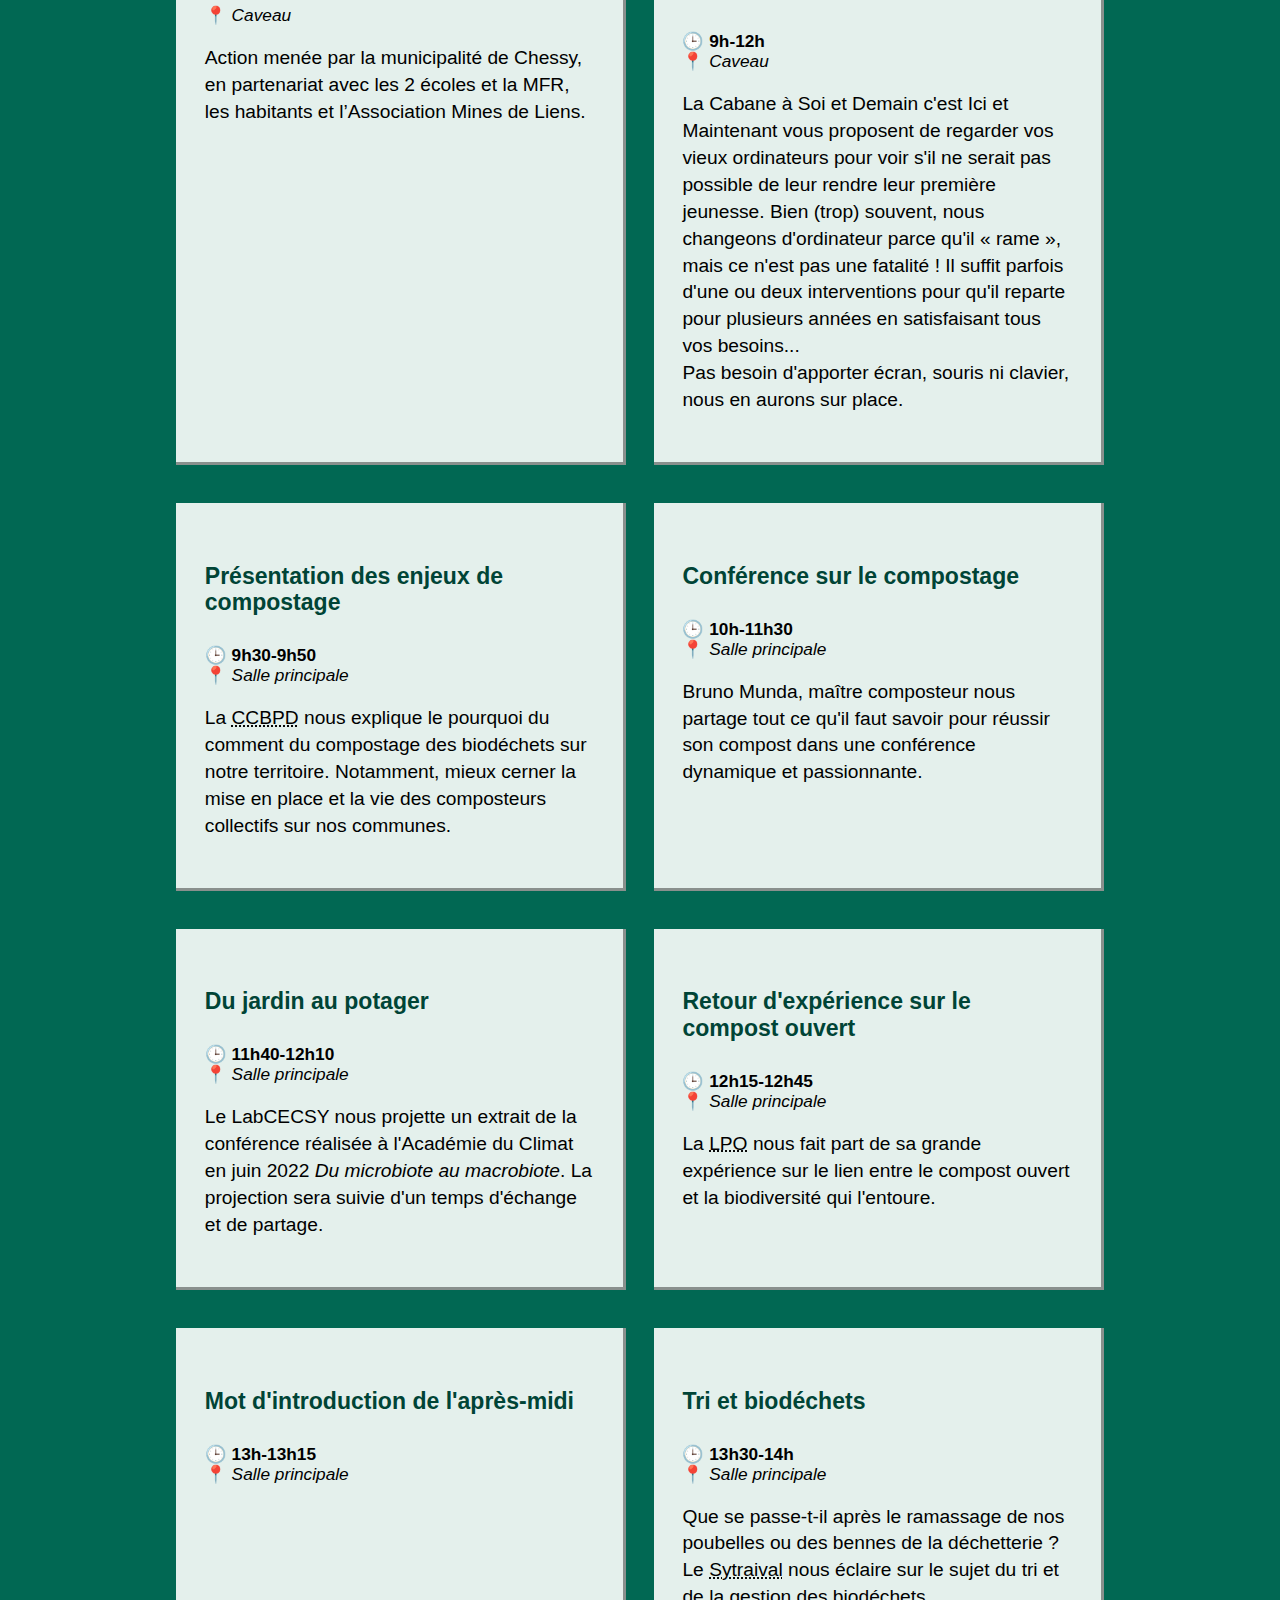
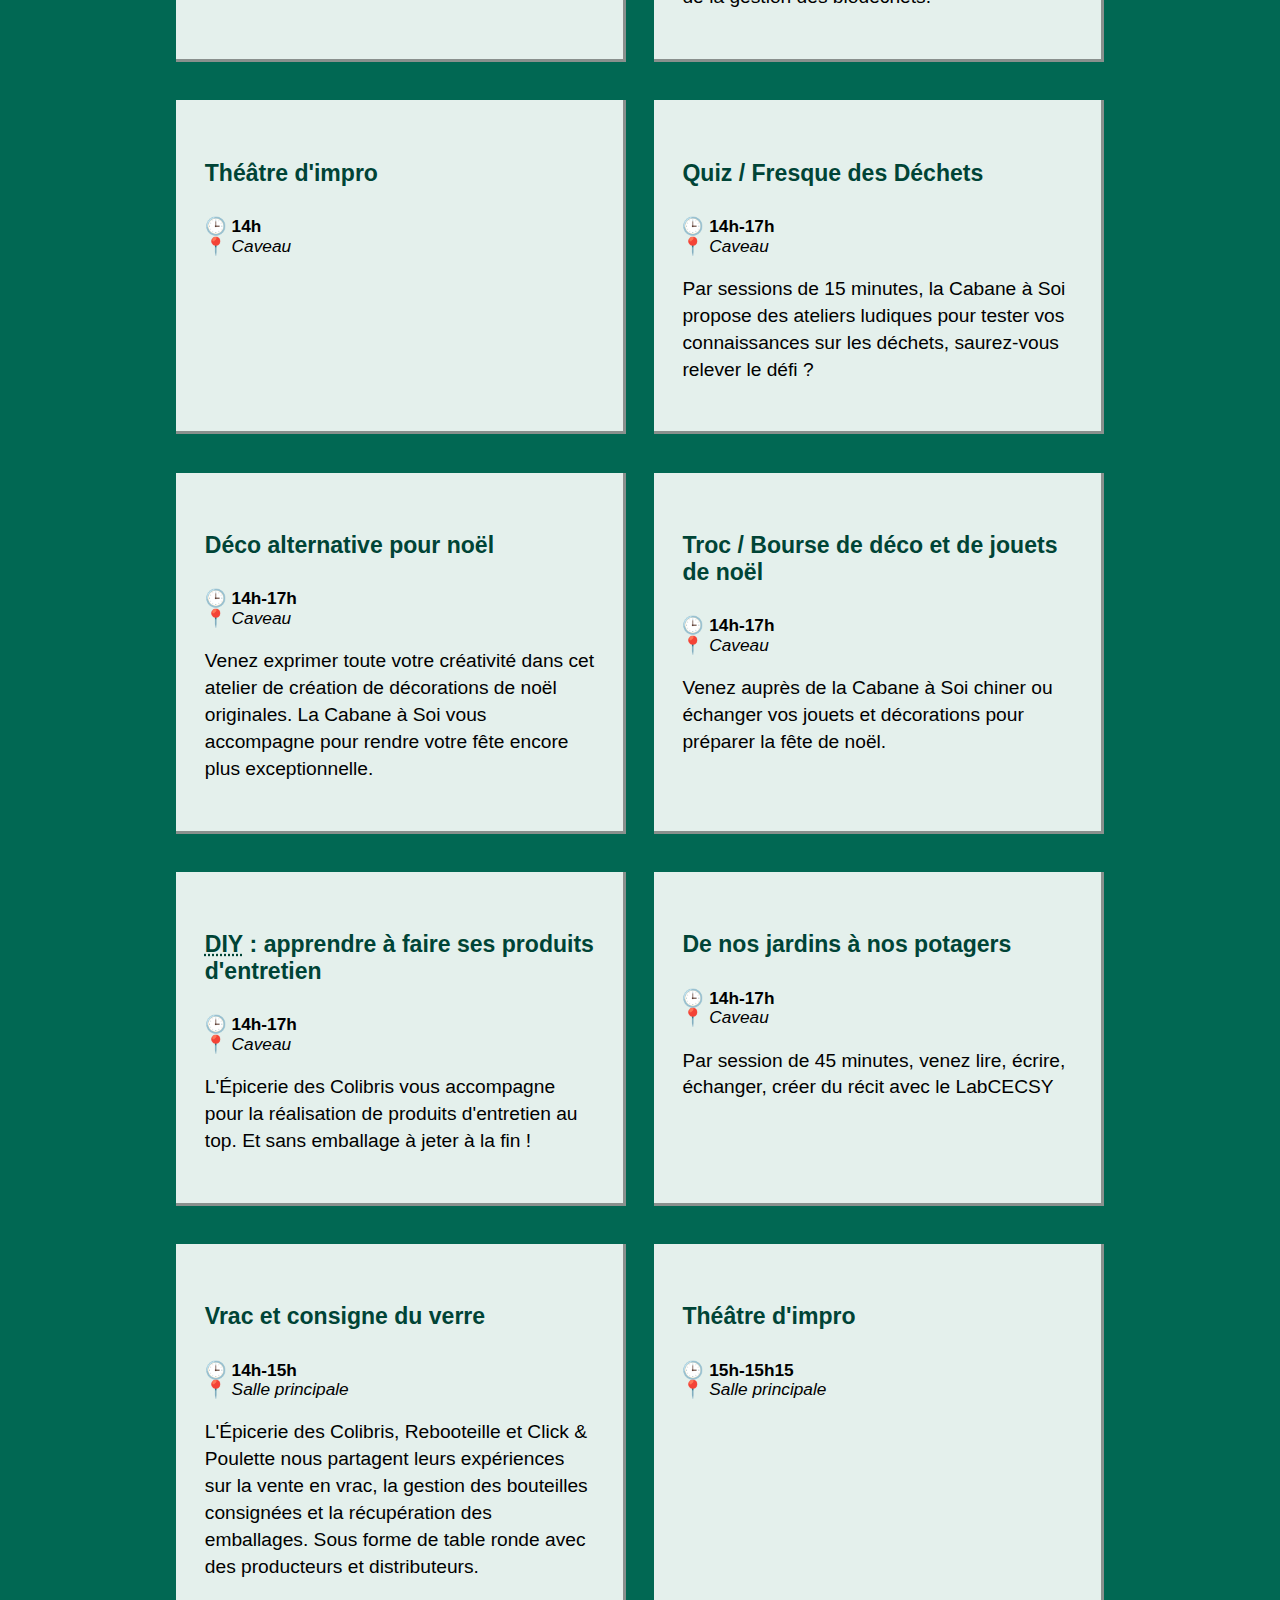
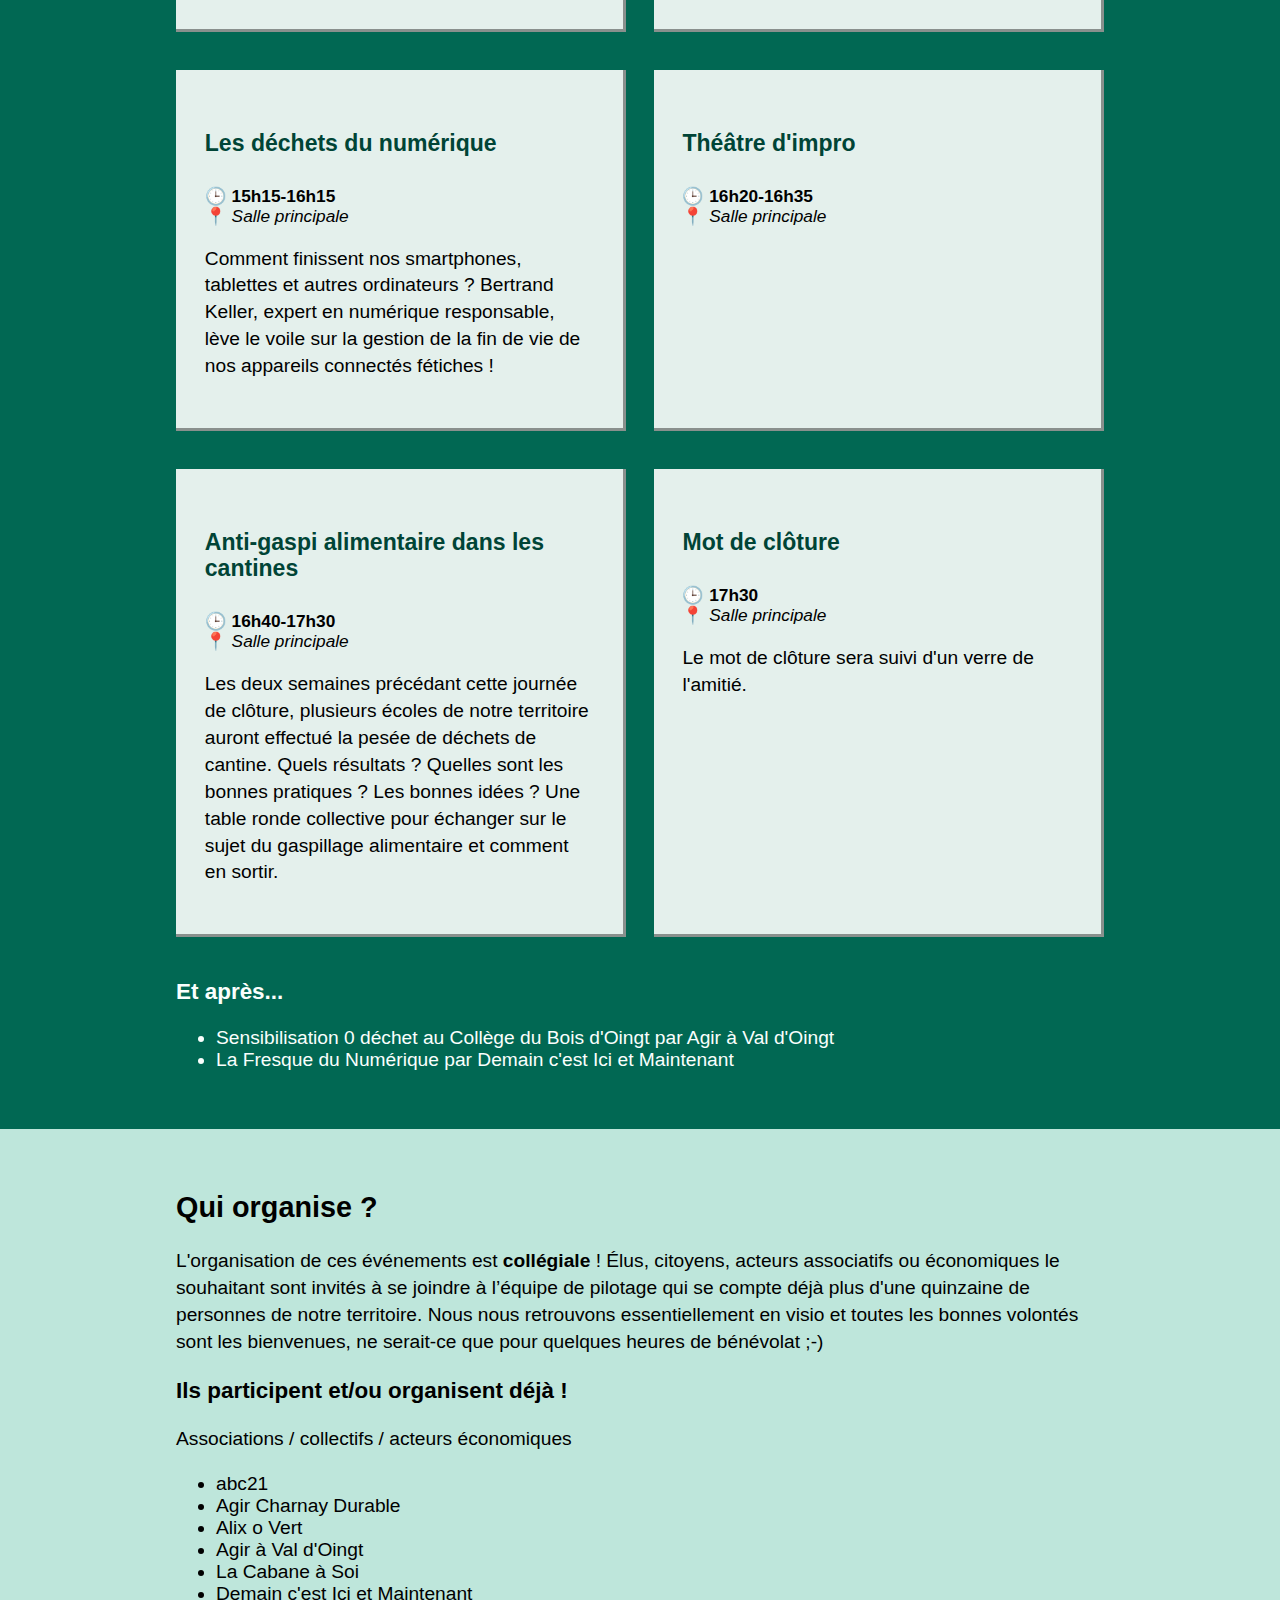
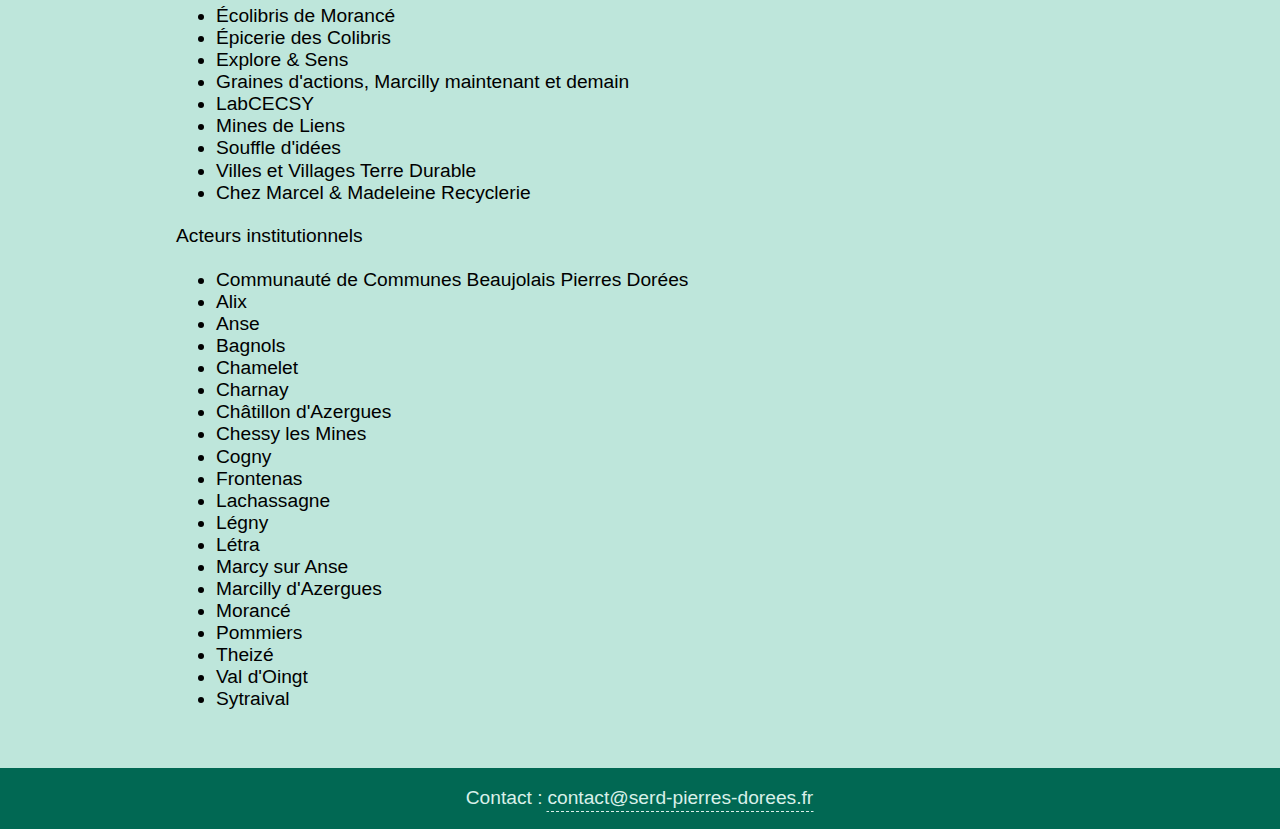
==== commit 6a87c874: "ajout lien SEDD" ====
--- a/web/index.html
+++ b/web/index.html
@@ -35,7 +35,8 @@
             <p>Du <strong>19 au 26 novembre 2022</strong> se déroulera la <abbr title="Semaine Européenne de Réduction des Déchets">SERD</abbr> <span aria-hidden="true">(Semaine Européenne de Réduction des Déchets)</span> sur notre territoire.</p>
             <p>Pesée des déchets de nos cantines dans plusieurs communes, ateliers de fabrication de produits ménagers à faire soi-même, conférences-débats, fabrication de composteurs, ateliers pour redonner vie à un vieil ordinateur, découverte des composteurs municipaux autour d'un apéro, découverte de la démarche zéro déchet, Répare Café, expo Déchets d'œuvres et de nombreux autres événements <strong>lors de la semaine dans les communes</strong> ou de la <strong>journée de clôture</strong> qui aura lieu le <strong>26 novembre</strong> au Domaine des Communes (Graves sur Anse).</p>
 
-            <p>Venez nombreux et pourquoi pas participer en proposant des activités à <a href="mailto:contact@serd-pierres-dorees.fr">contact@serd-pierres-dorees.fr</a></p>
+
+	<p>En 2023, nous renouvelons l'expérience de la coorganisation en lançant la <a href="https://sedd-pierres-dorees.fr">Quinzaine du Développement Durable en Pierres Dorées<a> !</p>
           </div>
         </section>
         <section id="programme">
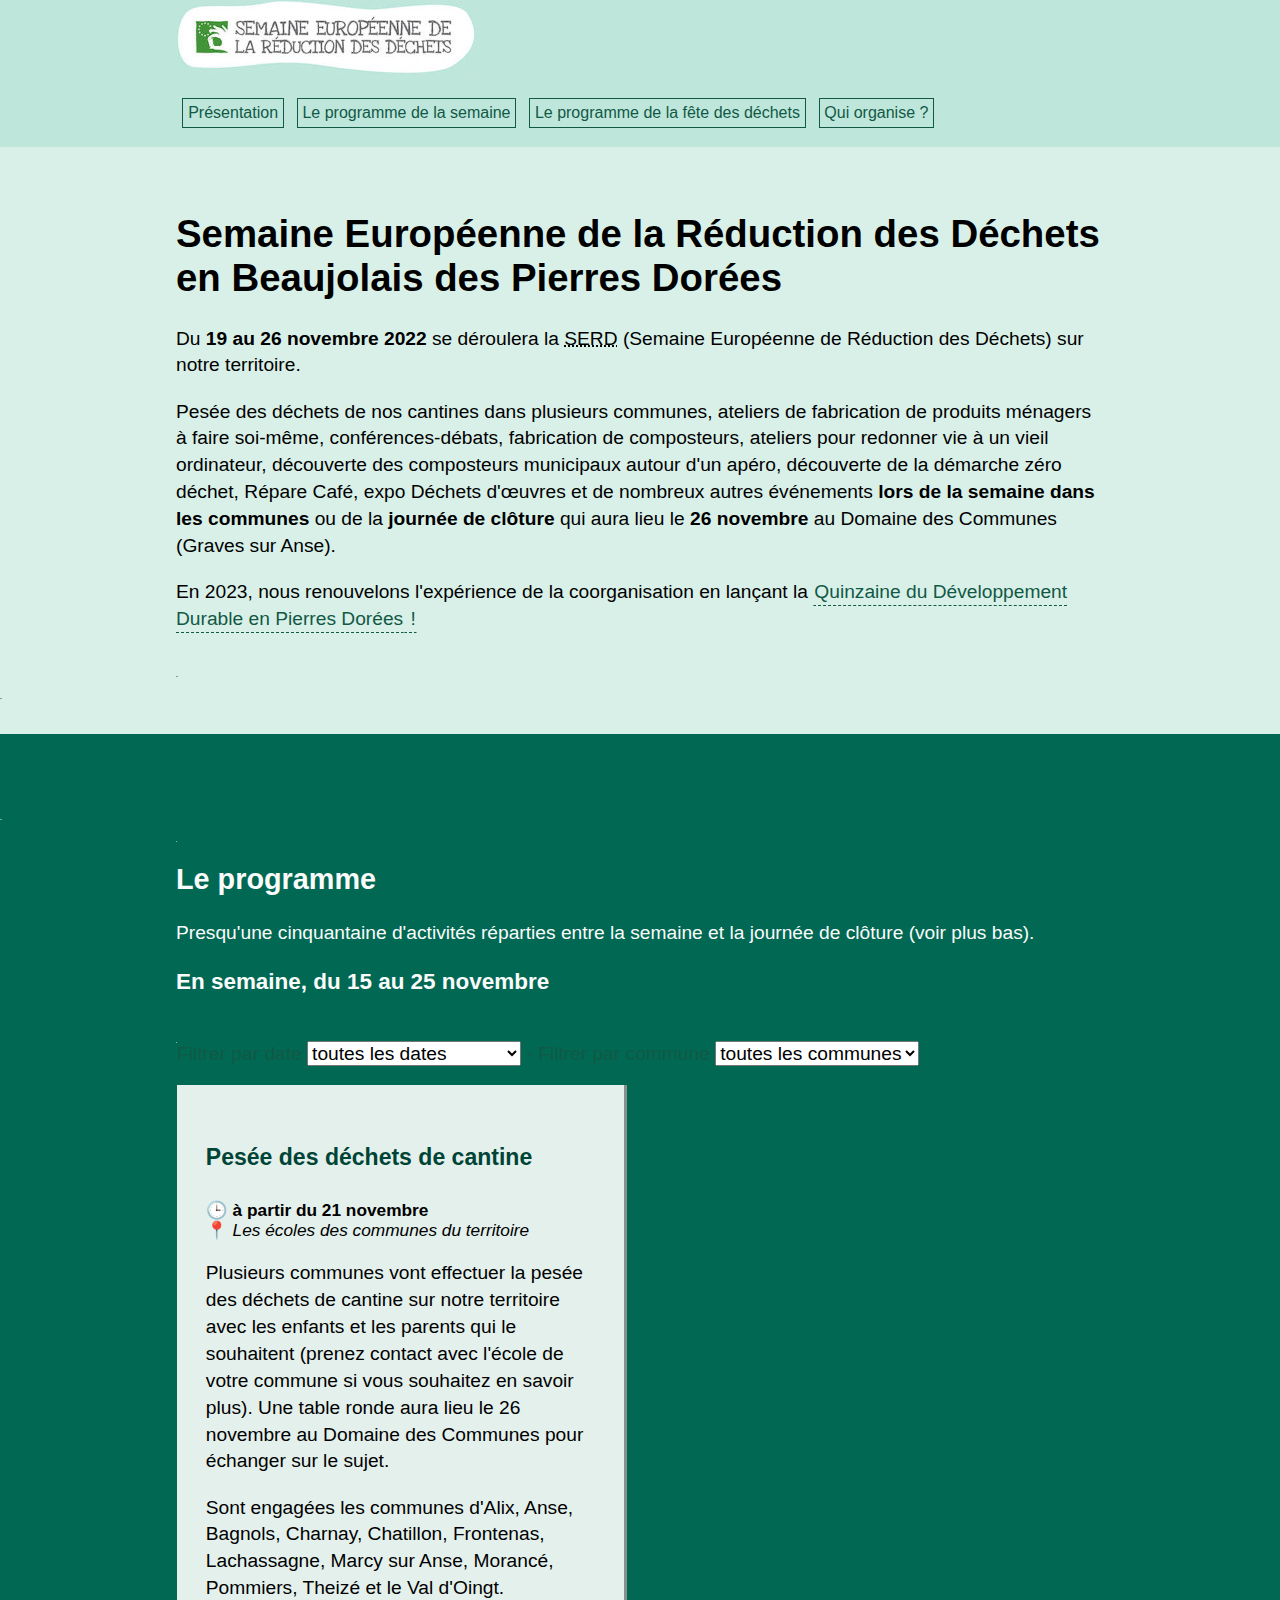
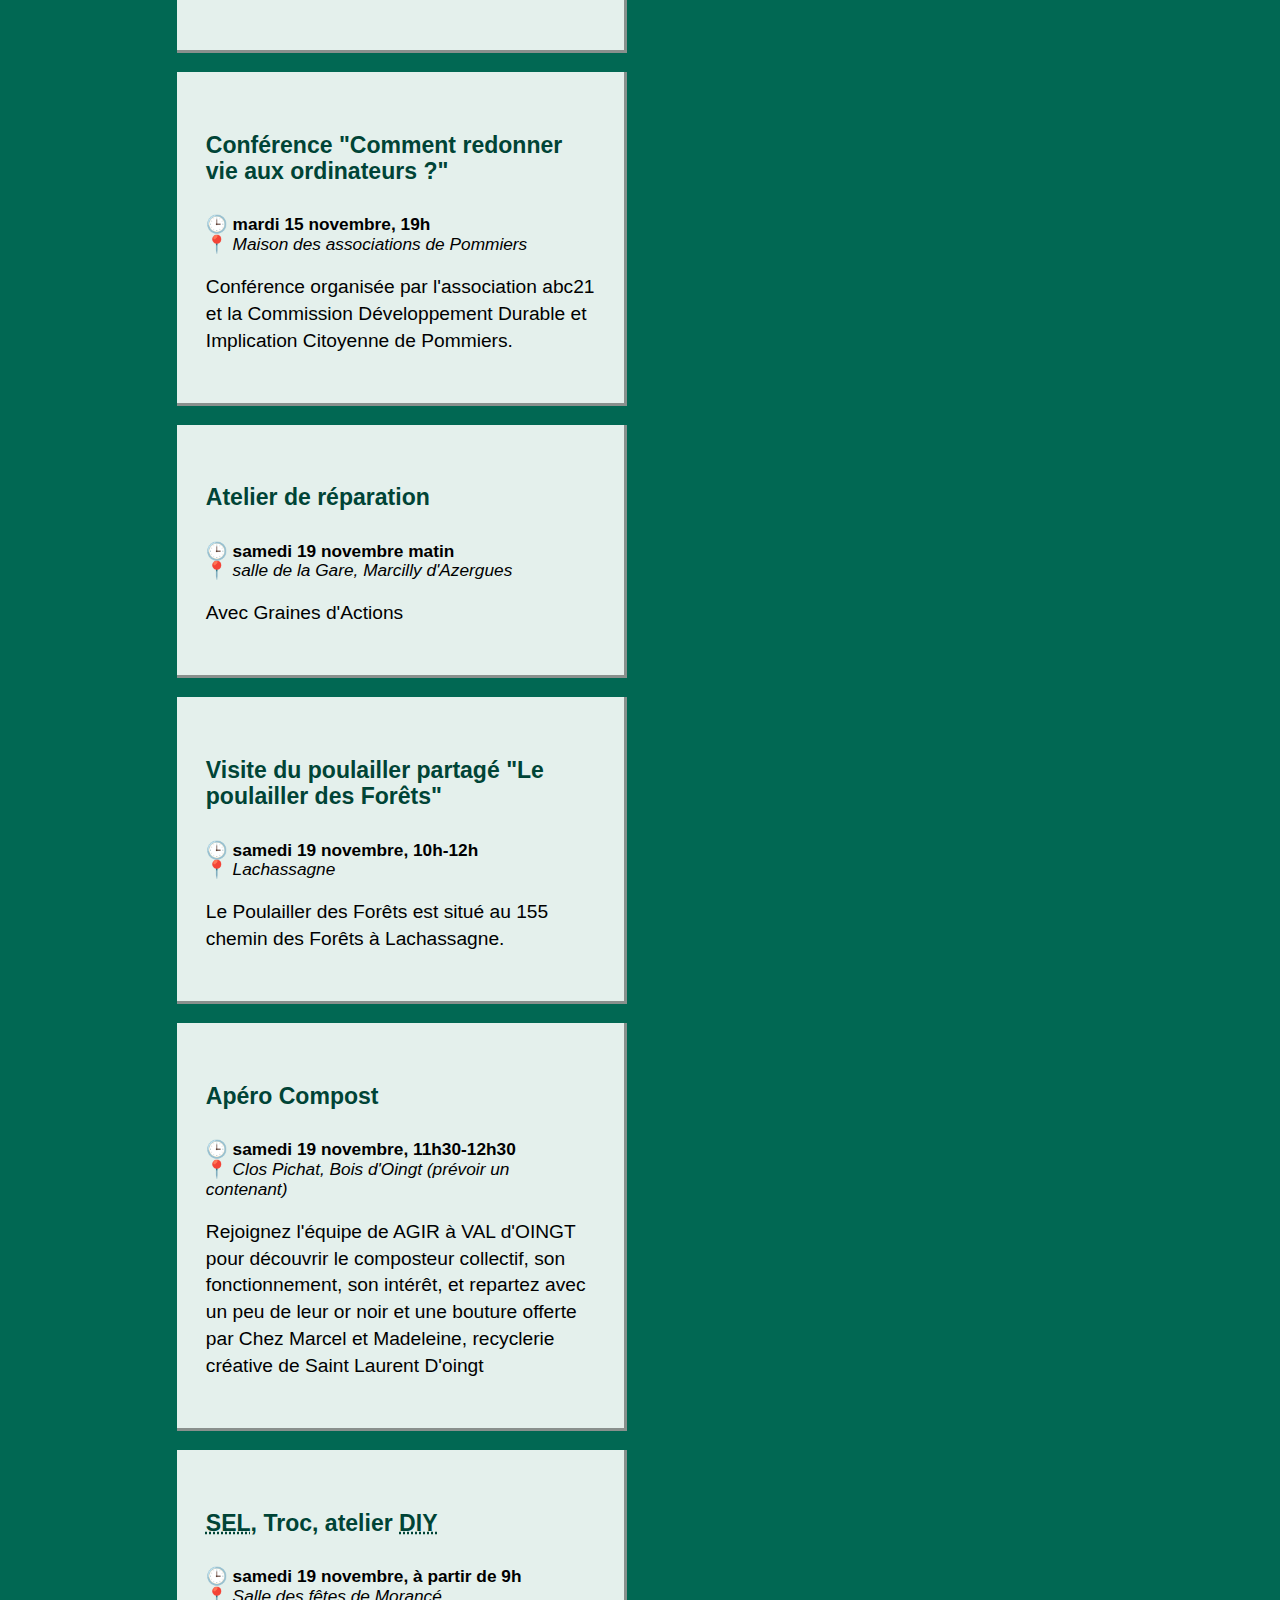
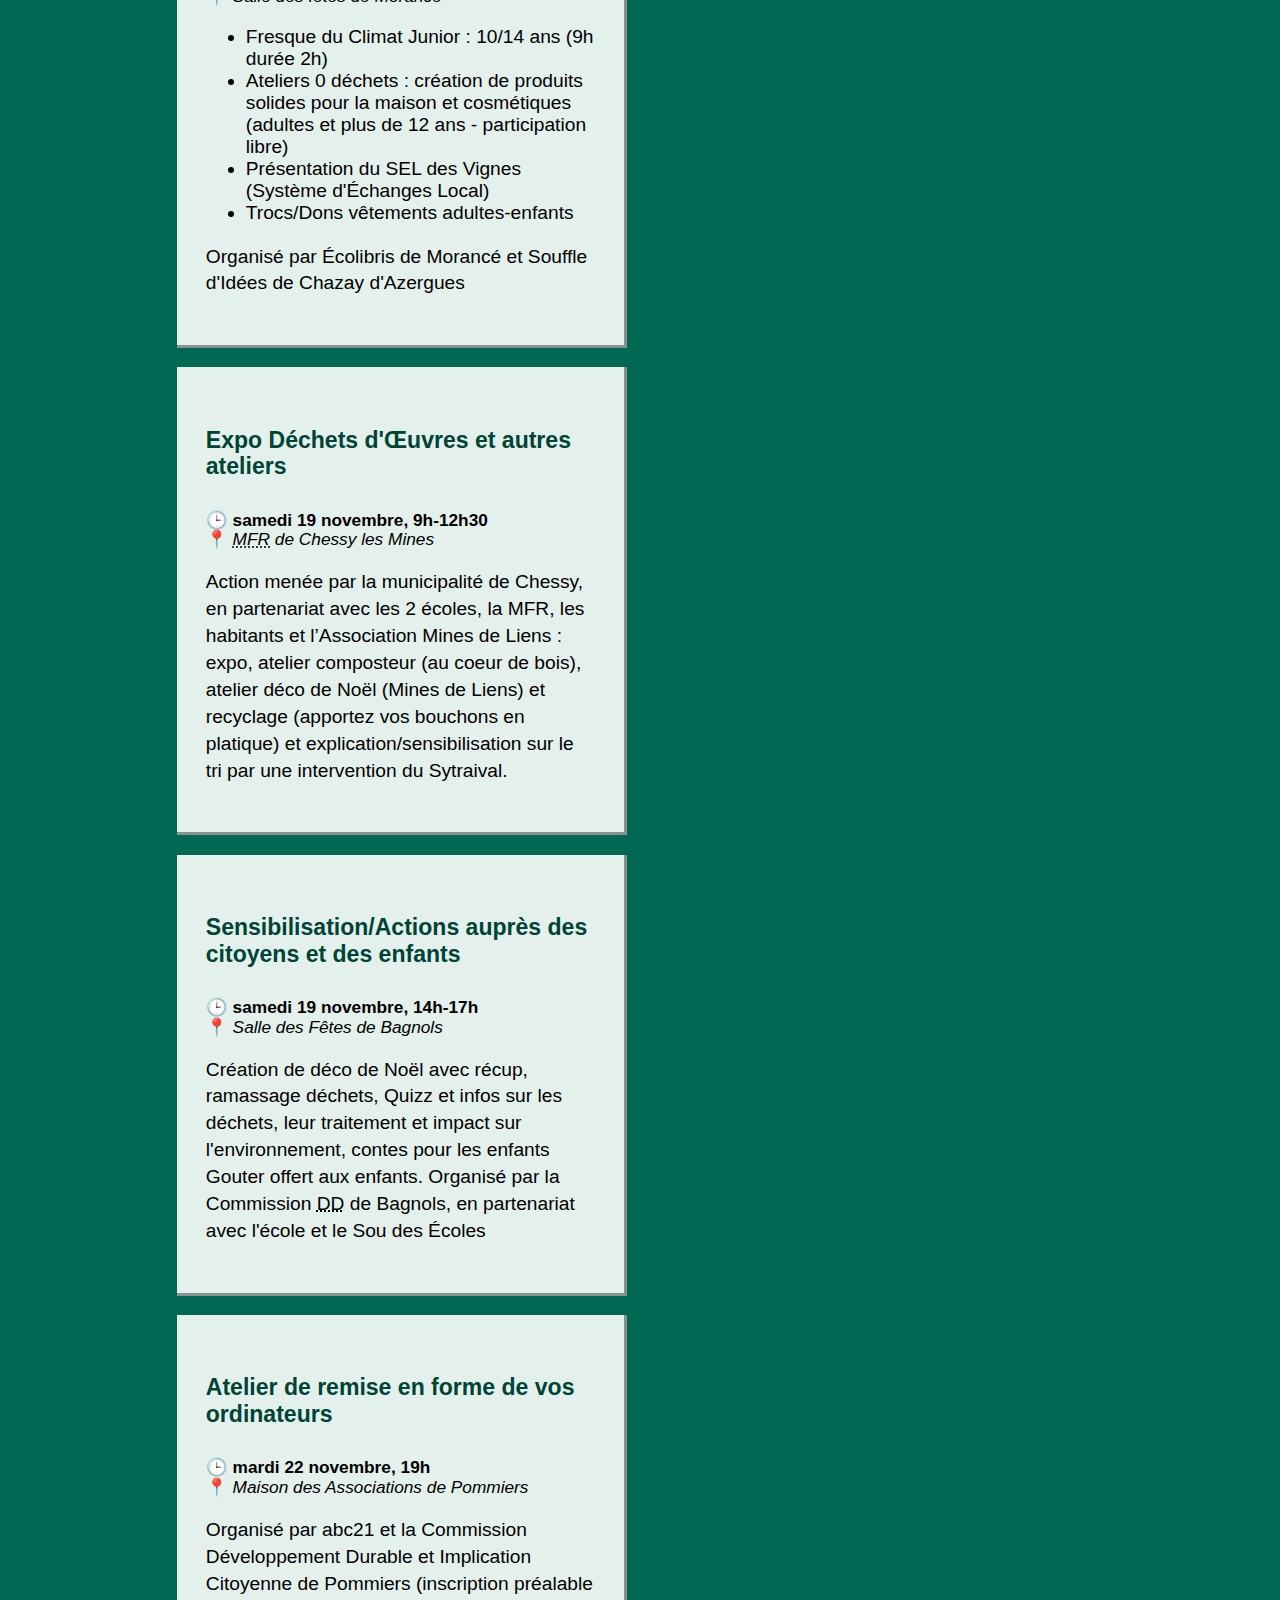
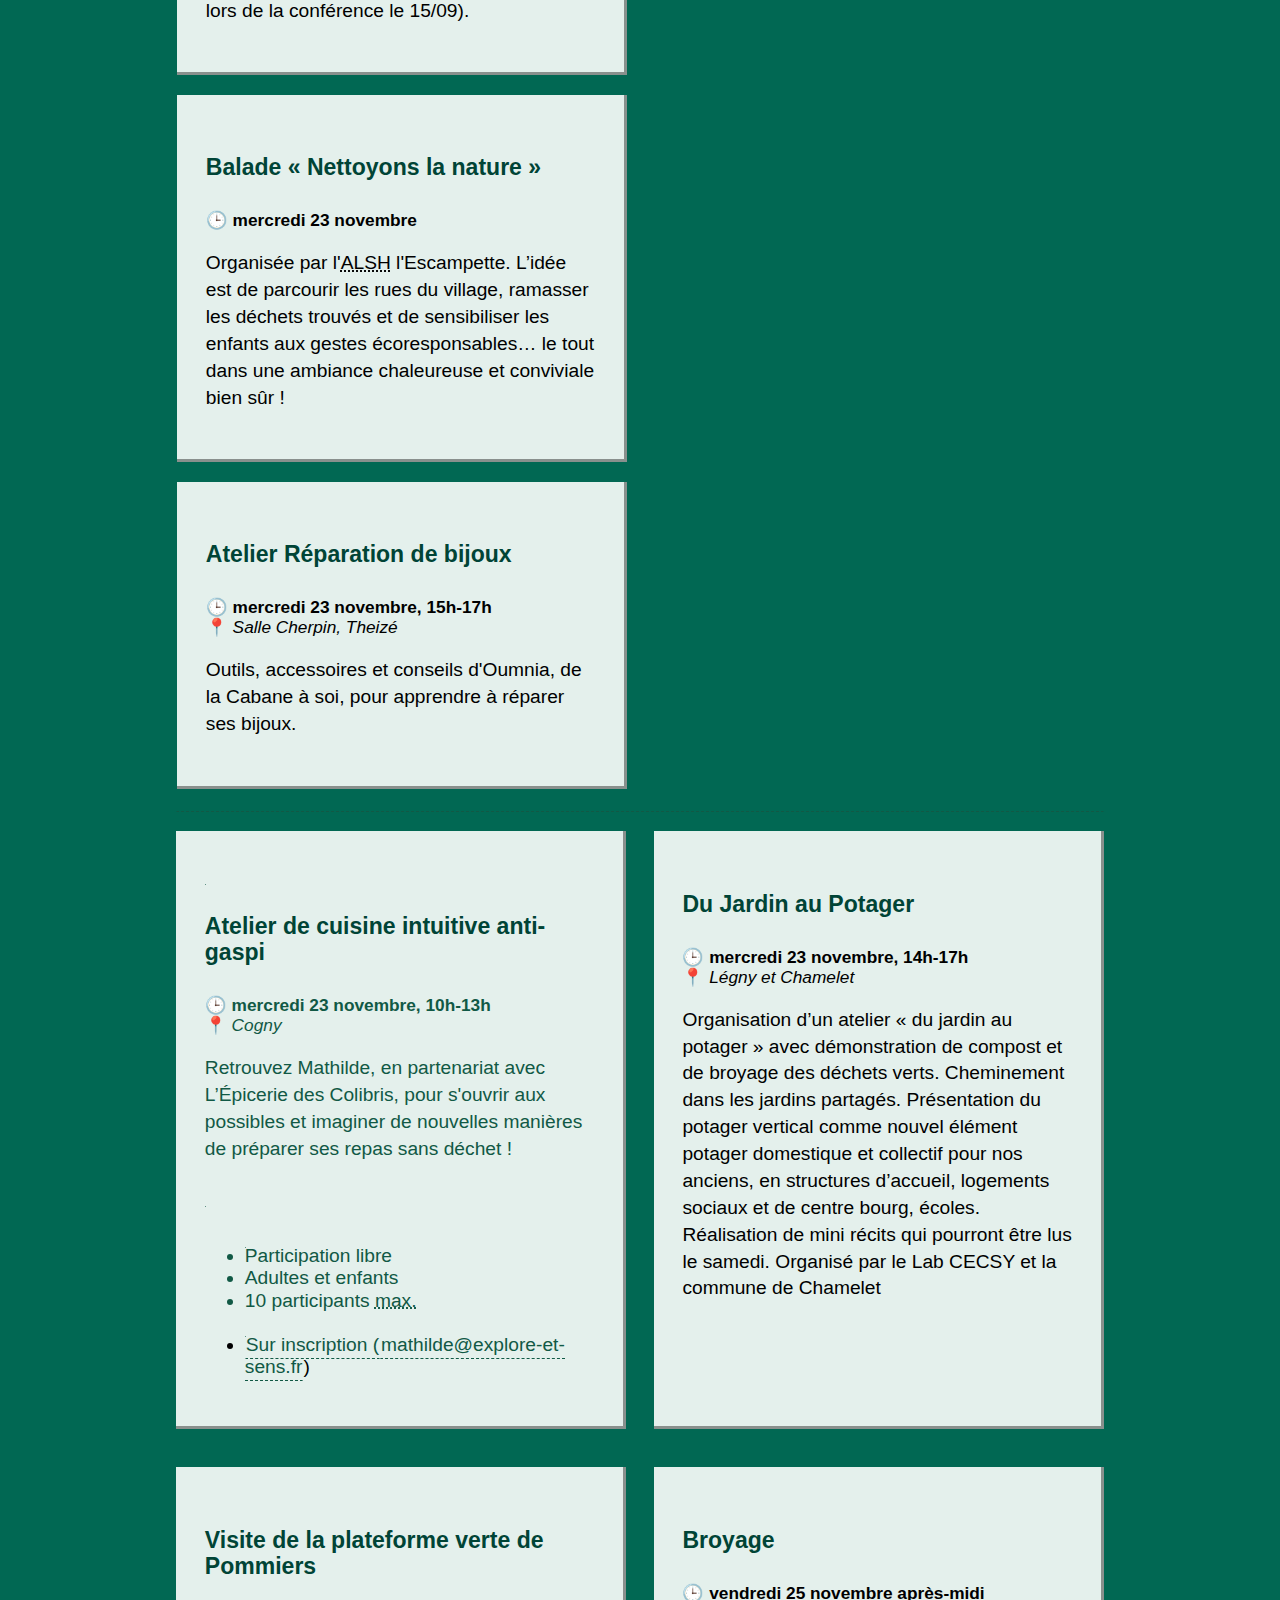
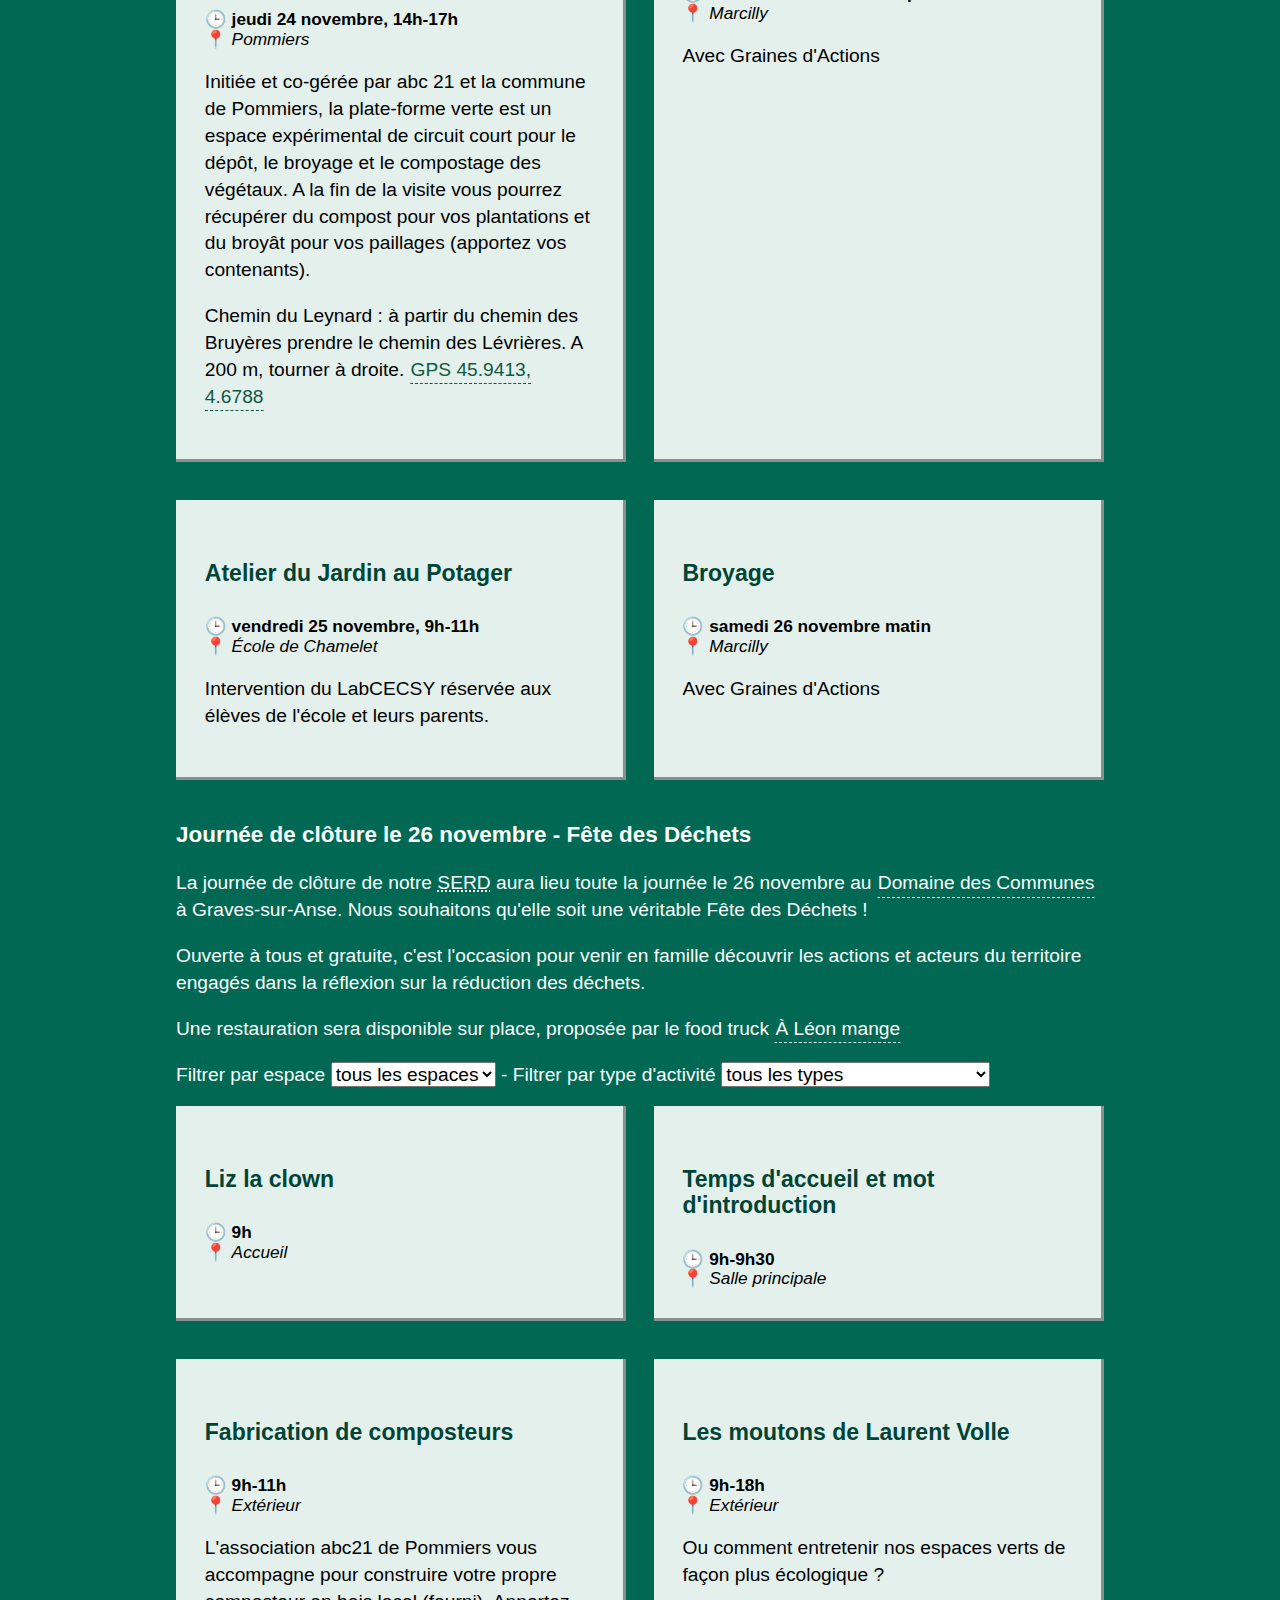
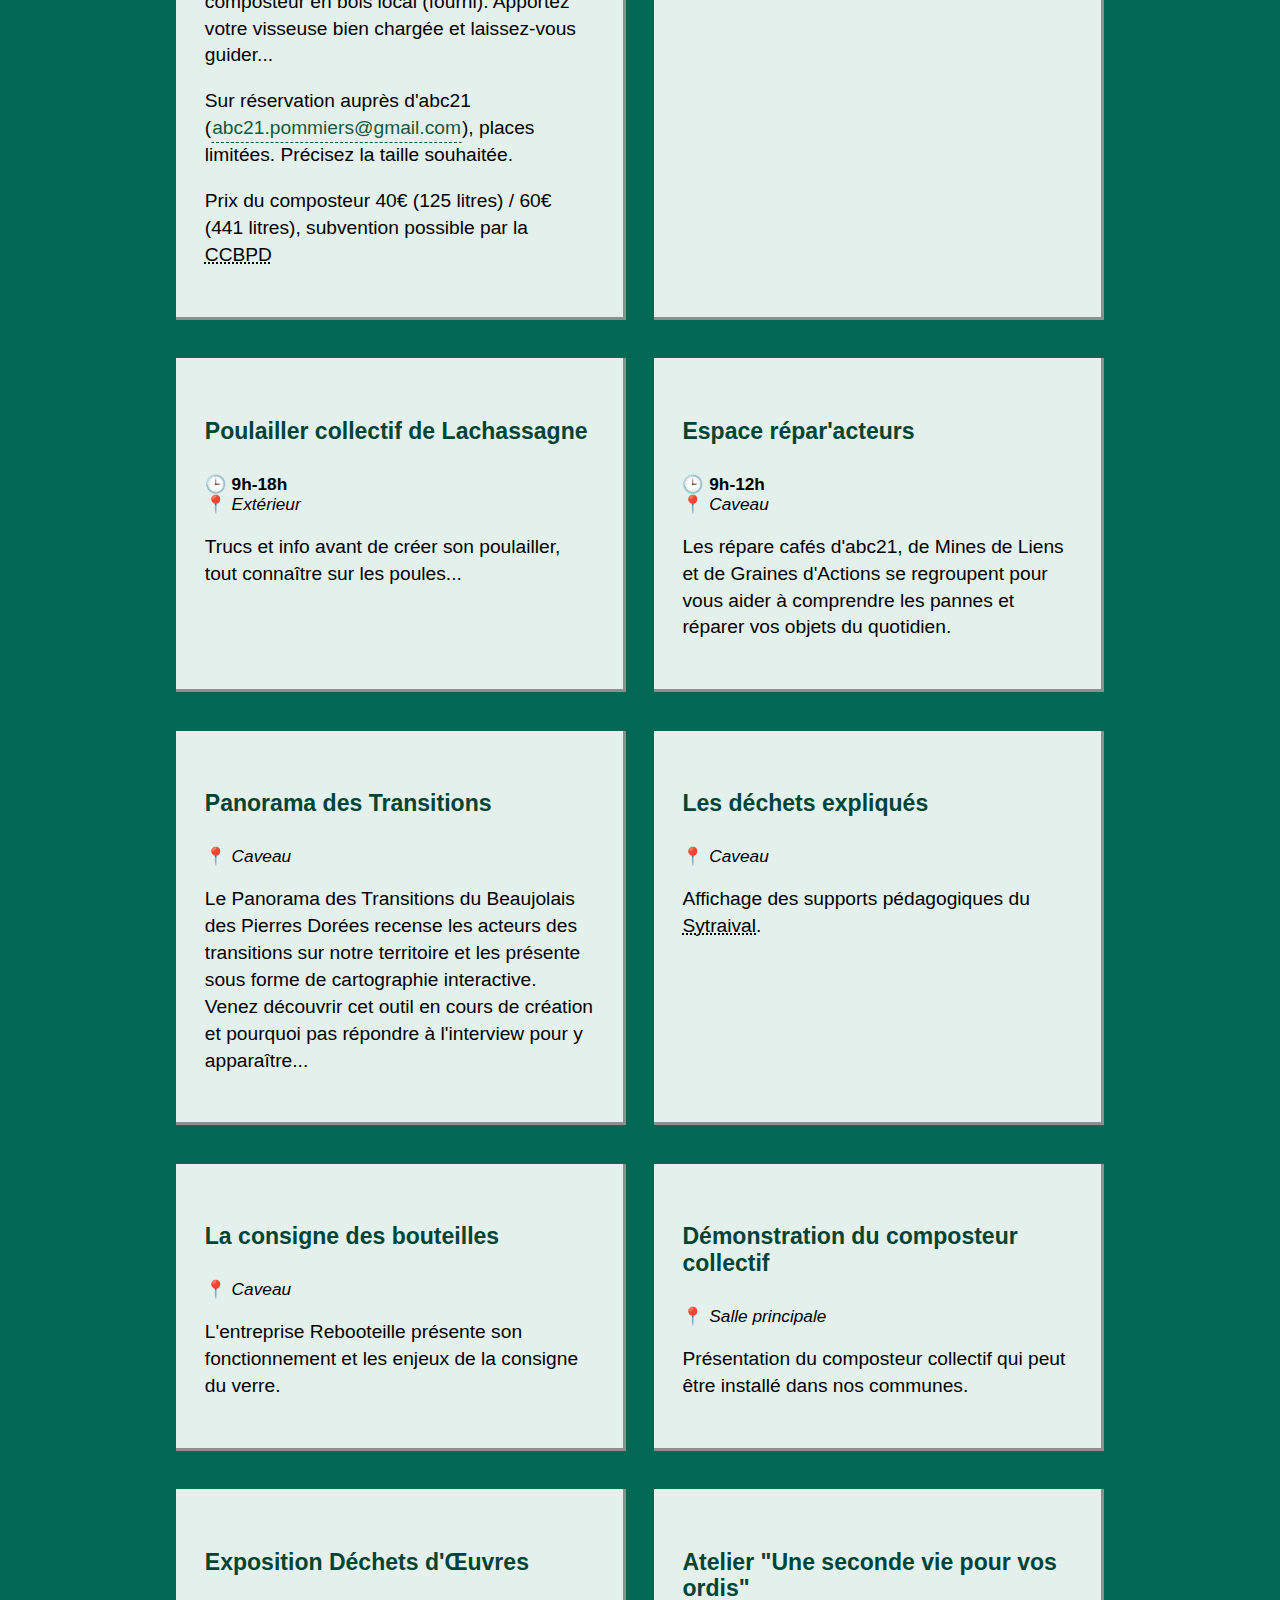
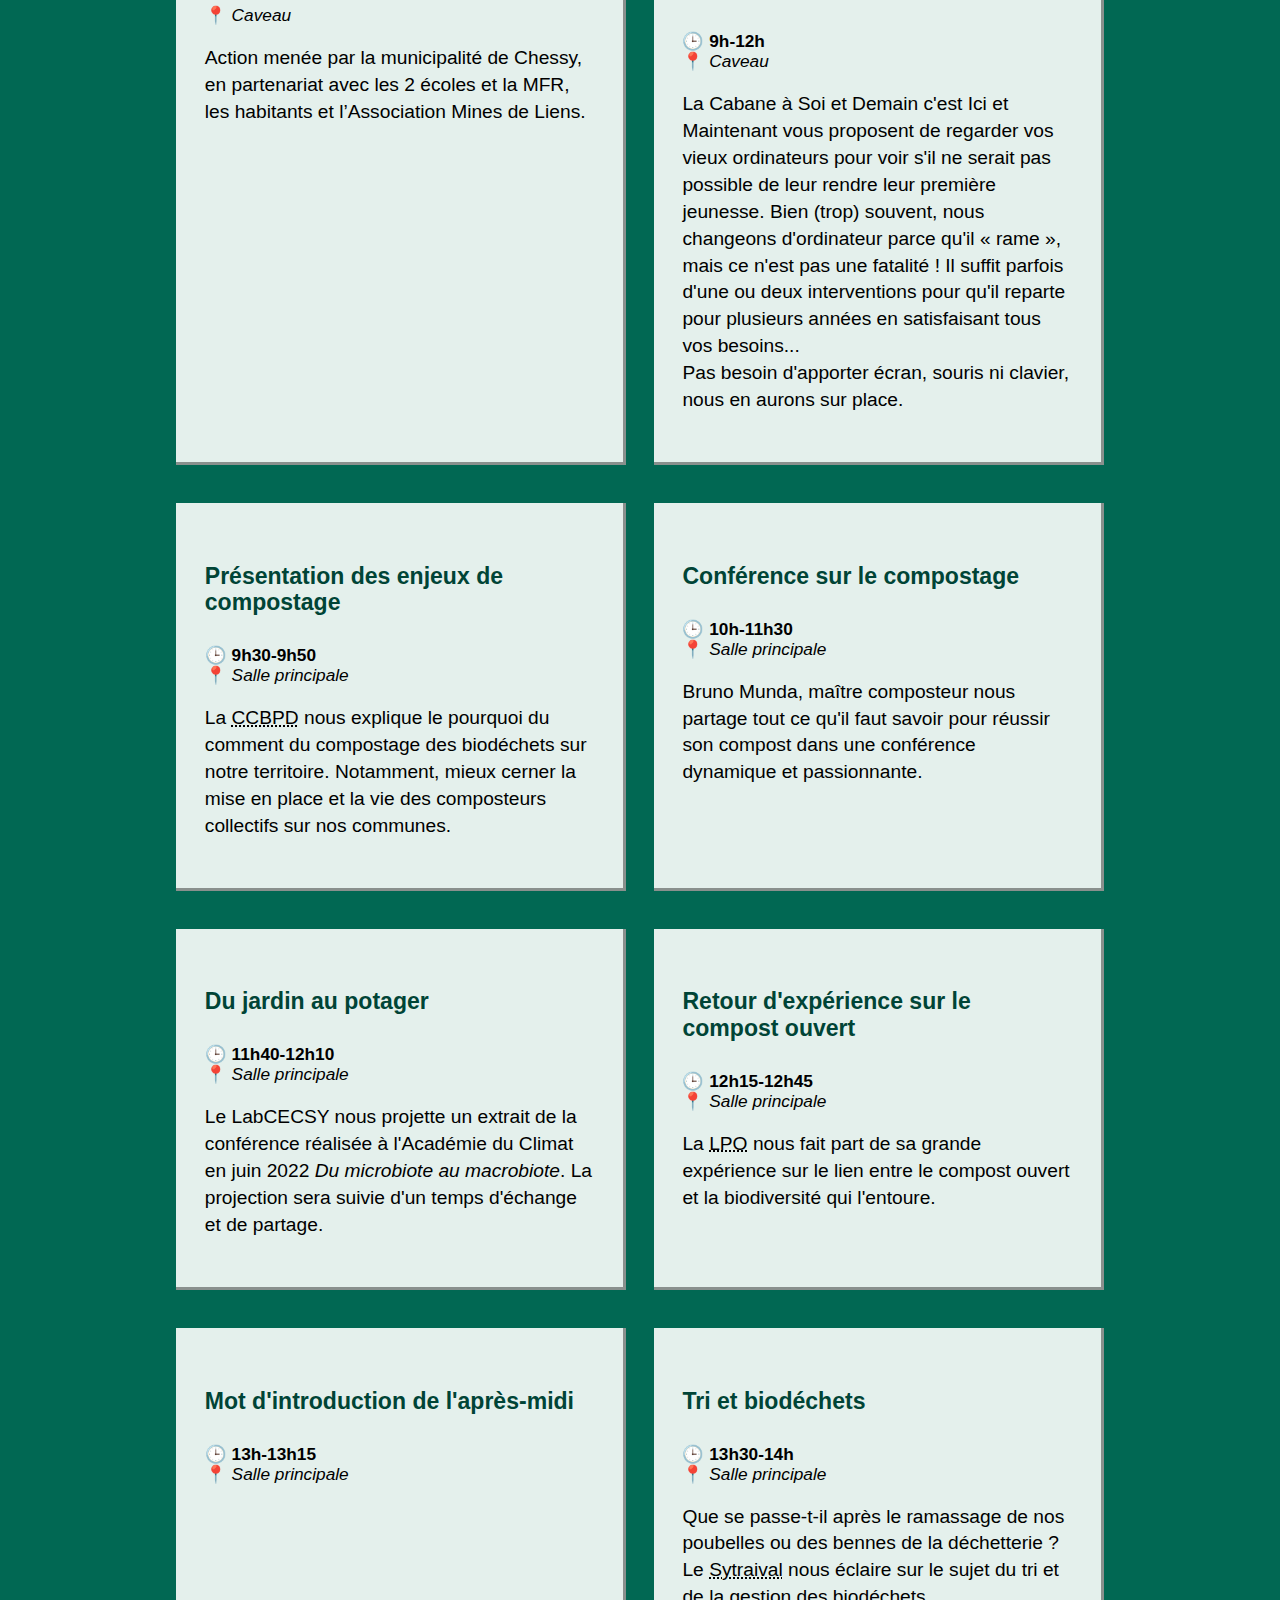
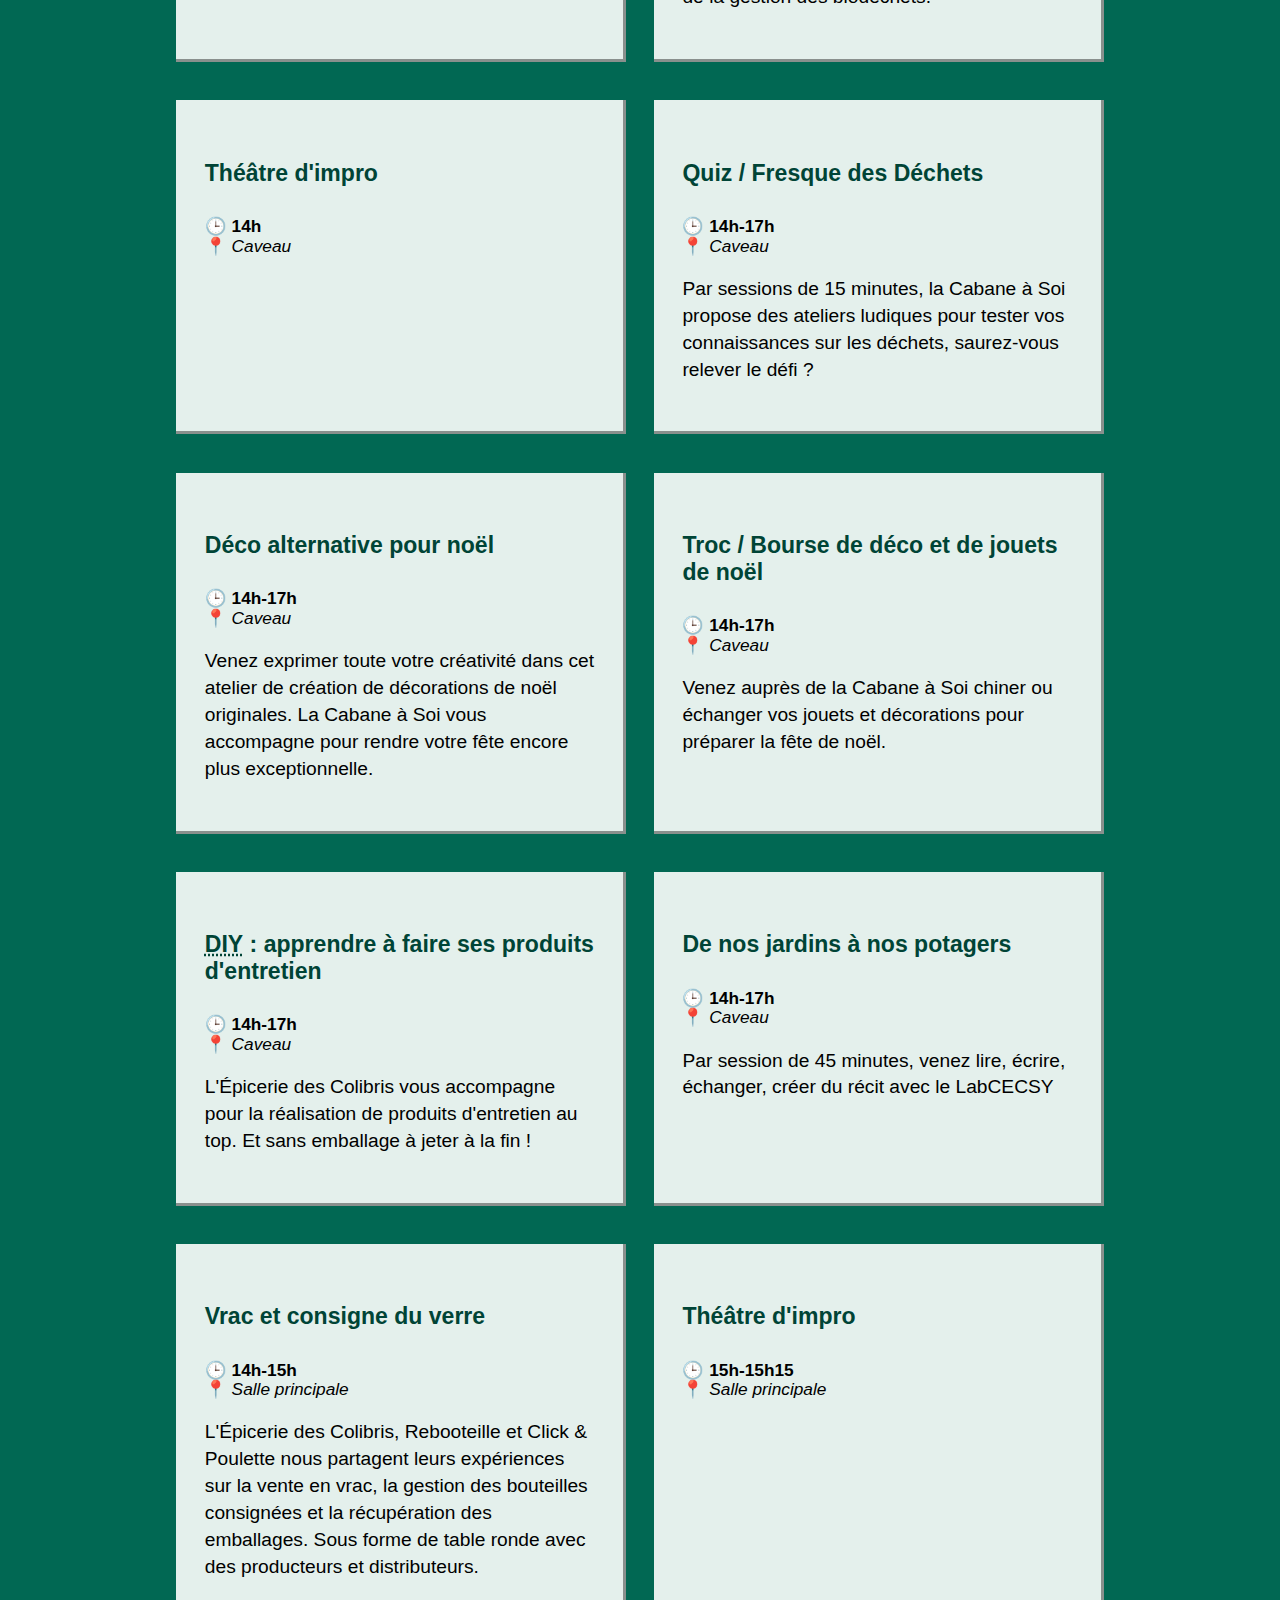
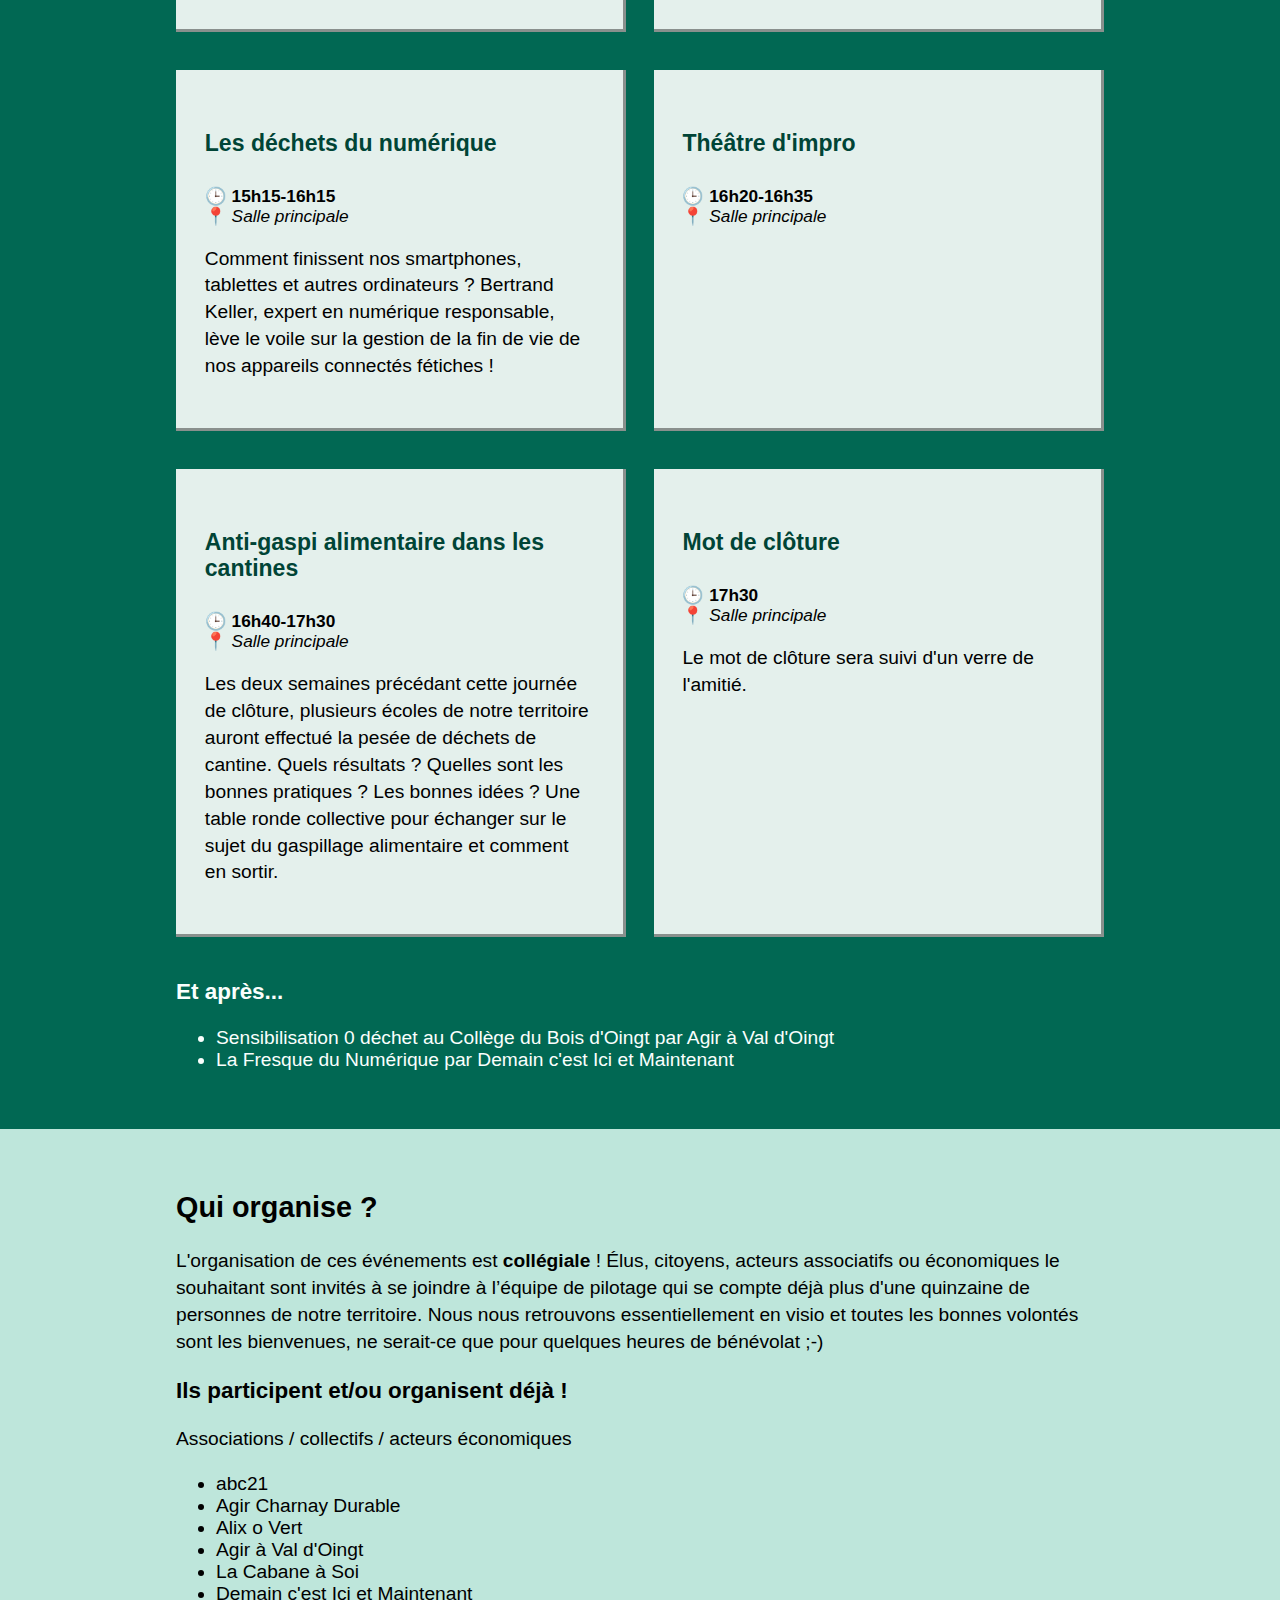
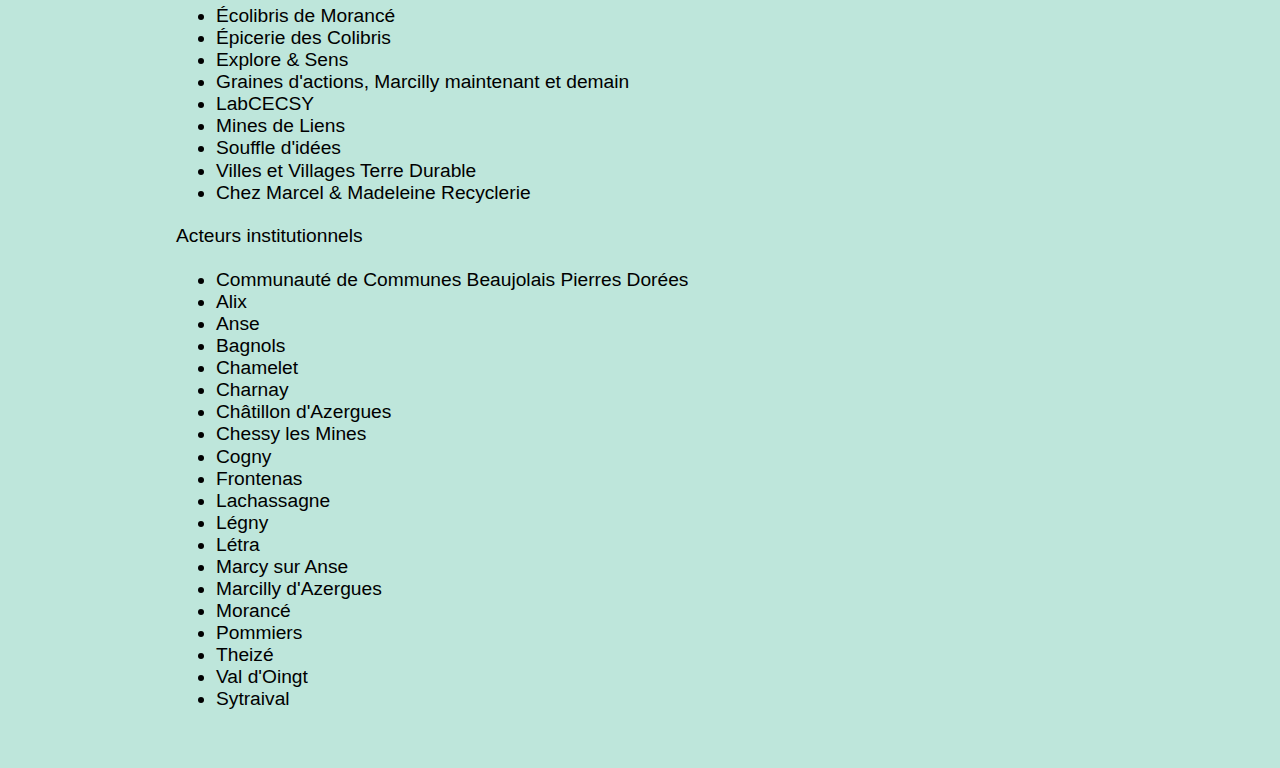
==== commit ec023075: "Update index.html" ====
--- a/web/index.html
+++ b/web/index.html
@@ -511,7 +511,7 @@
       </main>
       <footer>
         <div class="container">
-          <h2 class="no-title">Contact</h2><p><a href="mailto:contact@serd-pierres-dorees.fr">contact@serd-pierres-dorees.fr</a></p>
+          
         </div>
       </footer>
     </div>
